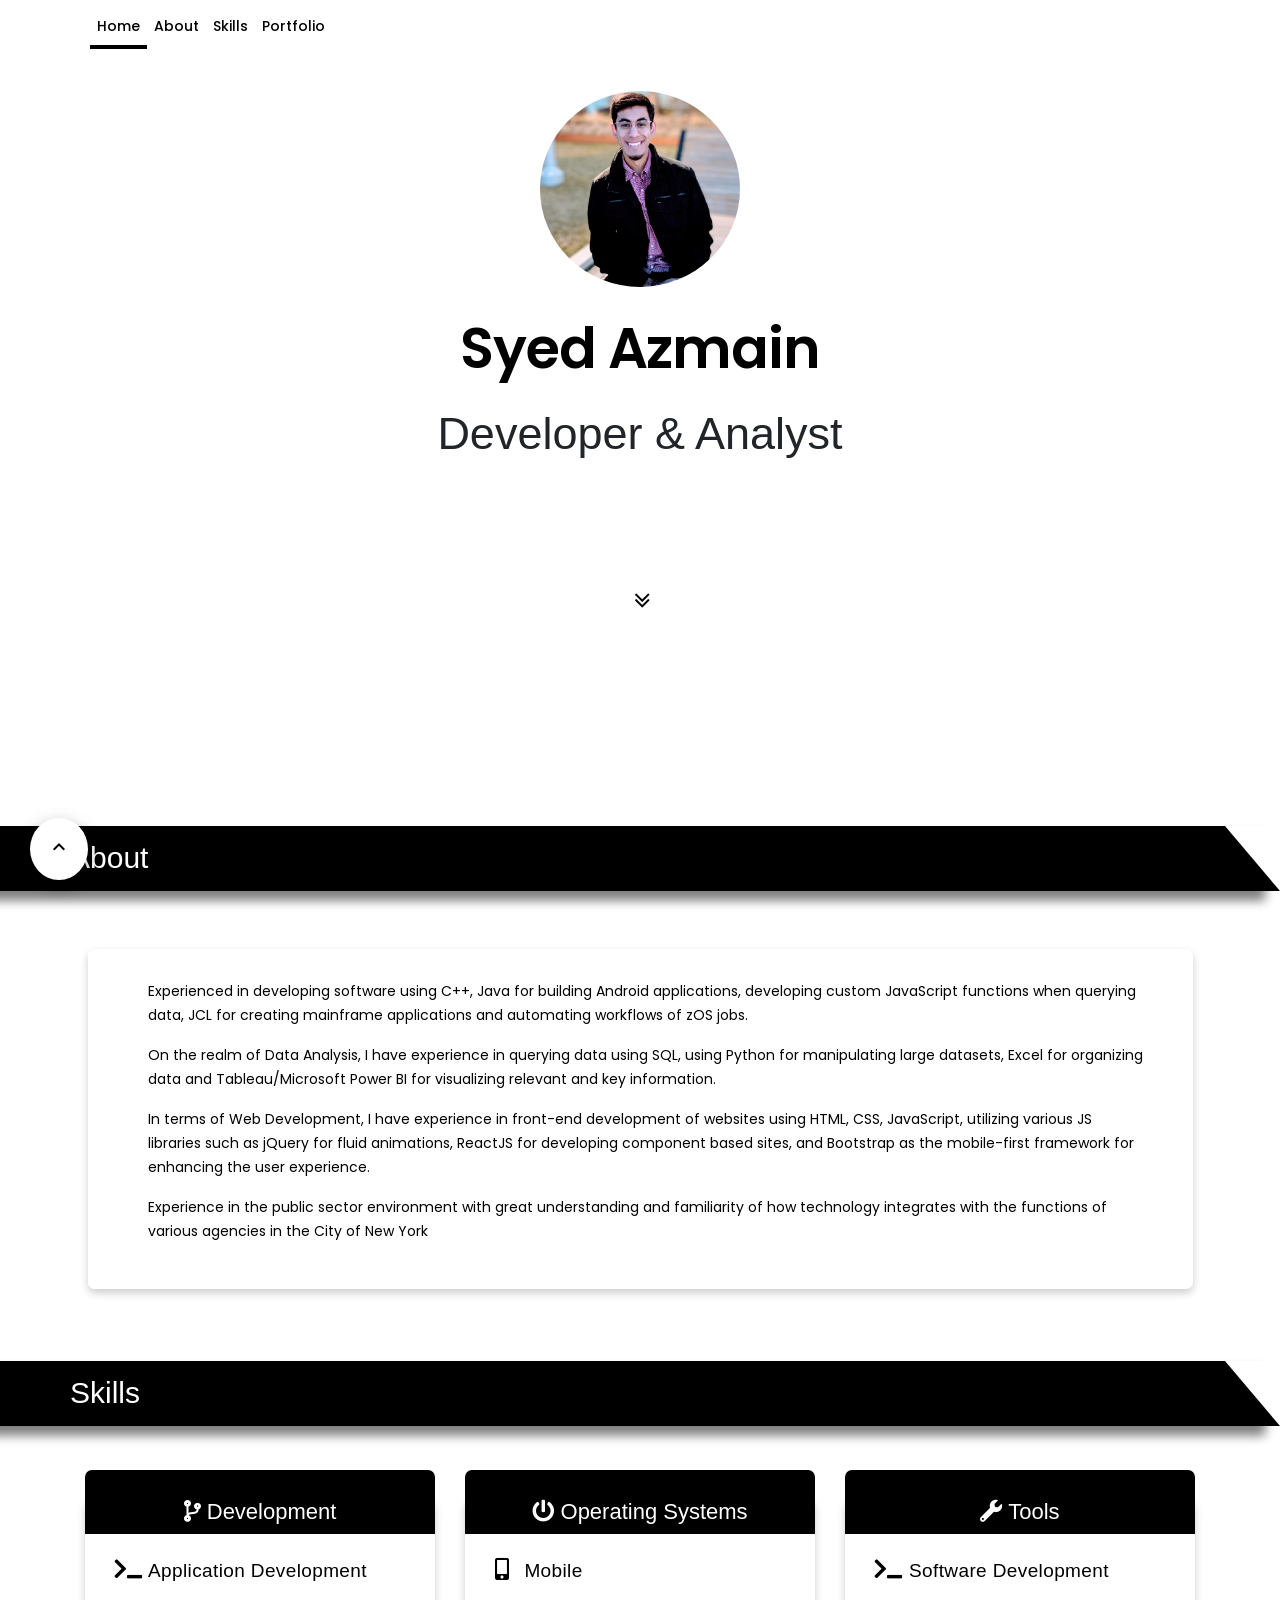
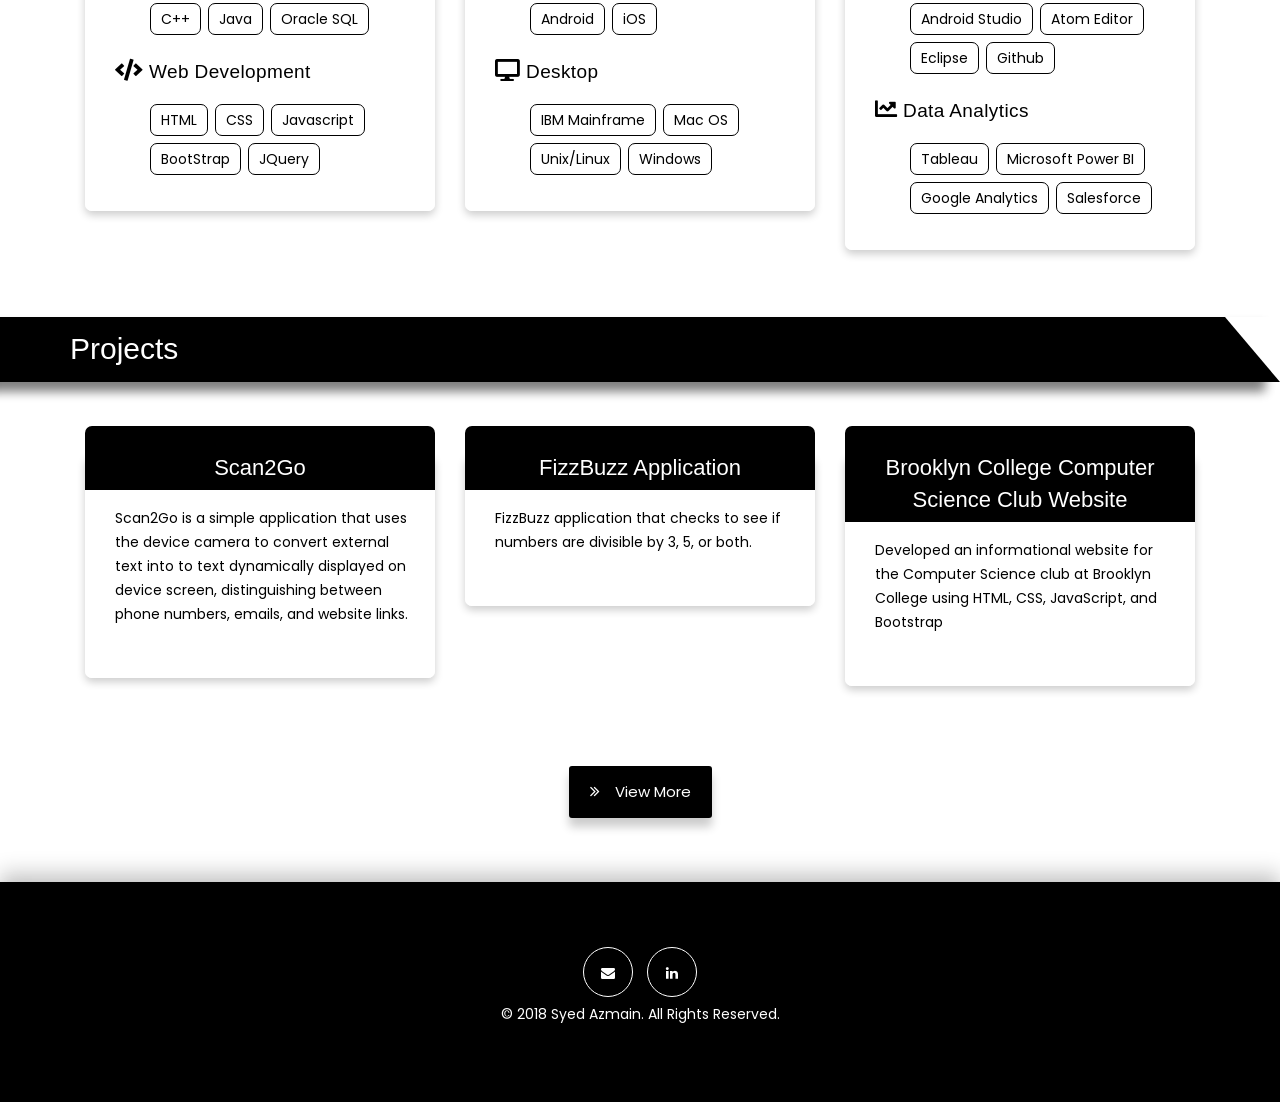
==== index.html @ 4a5b09a6 "Changed Title of Document" ====
<!DOCTYPE html>
<html lang="en">
  <head>
     <title> Syed Azmain</title>
<!-- Required meta tags -->
    <meta charset="utf-8">
    <meta name="viewport" content="width=device-width, initial-scale=1, shrink-to-fit=no">
    <meta name="theme-color" content="#000000" />
    <meta http-equiv="Cache-Control" content="no-cache, no-store, must-revalidate" />
    <meta http-equiv="Pragma" content="no-cache" />
    <meta http-equiv="Expires" content="0" />

    <!-- Bootstrap CSS -->
    <link rel="stylesheet" href="https://fonts.googleapis.com/css?family=Poppins">
    <link rel="stylesheet" href="https://maxcdn.bootstrapcdn.com/bootstrap/4.0.0-beta.3/css/bootstrap.min.css" integrity="sha384-Zug+QiDoJOrZ5t4lssLdxGhVrurbmBWopoEl+M6BdEfwnCJZtKxi1KgxUyJq13dy" crossorigin="anonymous">
    <link rel="stylesheet" href="styles/main.css">
    <link rel="stylesheet" href="styles/material.css">
     <link rel='stylesheet' href='https://use.fontawesome.com/releases/v5.5.0/css/all.css' integrity='sha384-B4dIYHKNBt8Bc12p+WXckhzcICo0wtJAoU8YZTY5qE0Id1GSseTk6S+L3BlXeVIU' crossorigin='anonymous'>
    <link rel="stylesheet" href="https://fonts.googleapis.com/icon?family=Material+Icons">
    <link rel="stylesheet" href="https://cdnjs.cloudflare.com/ajax/libs/font-awesome/4.7.0/css/font-awesome.min.css">
    <link rel="icon" href="images/command-line.png" type="image/png" sizes="16x16">

  </head>

  <body class="bod" id="caros" data-spy="scroll" data-target="#mainnav" data-offset="100">
<button onclick="topFunction()" id="myBtn" title="Go to top"><i class="material-icons">keyboard_arrow_up</i></button>
<nav id="mainnav" class="navbar sticky-top navbar-expand-lg navbar-dark bg-dark">
<div class="container">


<div class="navbar-toggler menubar" data-toggle="collapse" data-target="#myNav" aria-controls="navbarNav" aria-expanded="false" aria-label="Toggle navigation" onclick="myFunction(this)">
  <div class="bar1"></div>
  <div class="bar2"></div>
  <div class="bar3"></div>
</div>

  <div class="collapse navbar-collapse" id="myNav">
    <ul class="navbar-nav">
      <li class="nav-item">
        <a  class="nav-link" id="nav-home" href="#caros">Home <span class="sr-only">(current)</span></a>
      </li>
      <li class="nav-item">
        <a id="nav-about" class="nav-link" href="#aboutm">About</a>
      </li>
      <li class="nav-item">
        <a id="nav-work" class="nav-link" href="#skillsm">Skills</a>
      </li>
      <li class="nav-item">
        <a id="nav-contact" class="nav-link" href="#projectsm">Portfolio</a>
      </li>
    </ul>
  </div>
</div>
</nav>

	<div class="testimg">
    <div class="container">
      <div class="profi"><p><img id="profimg" src="images/me.png" alt="Picture of me" style="width:200px"></p></div>
  	<h1 class="motto" id="nametxt">Syed Azmain</h1>
	<h2>Developer & Analyst</h2>
  	<div id="myNav" class="learnbutton">
  	  <a href="#aboutm" id="abtref"class="btn btn-primary"><i id="downi" class="fa fa-angle-double-down"></i></a>
  	</div>
  </div>
	</div>

    <!-- Optional JavaScript -->
    <!-- jQuery first, then Popper.js, then Bootstrap JS -->
    <script src="scripts/material.js"></script>
    <script src="https://code.jquery.com/jquery-3.2.1.slim.min.js" integrity="sha384-KJ3o2DKtIkvYIK3UENzmM7KCkRr/rE9/Qpg6aAZGJwFDMVNA/GpGFF93hXpG5KkN" crossorigin="anonymous"></script>
    <script src="https://cdnjs.cloudflare.com/ajax/libs/popper.js/1.12.9/umd/popper.min.js" integrity="sha384-ApNbgh9B+Y1QKtv3Rn7W3mgPxhU9K/ScQsAP7hUibX39j7fakFPskvXusvfa0b4Q" crossorigin="anonymous"></script>
    <script src="https://ajax.googleapis.com/ajax/libs/jquery/3.2.1/jquery.min.js"></script>
    <script src="https://maxcdn.bootstrapcdn.com/bootstrap/4.0.0-beta.3/js/bootstrap.min.js" integrity="sha384-a5N7Y/aK3qNeh15eJKGWxsqtnX/wWdSZSKp+81YjTmS15nvnvxKHuzaWwXHDli+4" crossorigin="anonymous"></script>

<div class="trapshape">
       <div class="trapezoid">
             <p id="abthead">About</p>
       </div>
</div>

<div id="aboutm"> </div>
    <div class = "abtsection">
       <div class="container">
         <div id="abtcard" >
           <div class="card-body">
       <div class="abtcols">
           <div class="row">
                <div id="abtparas" class="col">
                     <p class="abttext">Experienced in developing software using C++, Java for building Android applications, developing custom JavaScript functions when querying data, JCL for creating mainframe applications and automating workflows of zOS jobs.</p>

<p class="abttext">On the realm of Data Analysis, I have experience in querying data using SQL, using Python for manipulating large datasets, Excel for organizing data and Tableau/Microsoft Power BI for visualizing relevant and key information.</p>

<p class="abttext">In terms of Web Development, I have experience in front-end development of websites using HTML, CSS, JavaScript, utilizing various JS libraries such as jQuery for fluid animations, ReactJS for developing component based sites, and Bootstrap as the mobile-first framework for enhancing the user experience.</p>

<p class="abttext">Experience in the public sector environment with great understanding and familiarity of how technology integrates with the functions of various agencies in the City of New York</p>
                </div>
           </div>
       </div>

   </div>
</div>
</div>
</div>

<div class="trapezoid">
<p id="skillshead">Skills</p>
</div>

<div id="skillsm"></div>
<div class = "skillssection">
<div class="card-body">
<div class="container">
<div class="row">
<div class="skills col" style="width: 25rem;">

   <div id="skills1" class="allcards">
      <div class="skillz"><h4 class="skillhead"><i  class='fas fa-code-branch' ></i> Development</h4></div>
	    <h5 class="subskills"><i class='fas fa-terminal' style='font-size:22px'></i> Application Development</h5>
      <div class="softskills">
	     <span class="chipp" >C++</span> <span class="chipp">Java</span> <span class="chipp">Oracle SQL</span>
      </div>
	    <h5 class="subskills"><i class='fas fa-code' style='font-size:22px'></i> Web Development </h5>
      <div class="softskills">
	     <span class="chipp">HTML</span> <span class="chipp">CSS</span> <span class="chipp">Javascript</span> <span class="chipp">BootStrap</span> <span class="chipp">JQuery</span>
      </div>
   </div>
</div>

<div class="skills col"style="width: 25rem;">

   <div id="skills2" class="allcards">
      <div class="skillz"><h4 class="skillhead card-title"><i class='fas fa-power-off' style='font-size:22px'></i> Operating Systems</h4></div>

        <h5 class="subskills" ><i id="mobileos" class='fas fa-mobile-alt' style='font-size:22px'></i>Mobile </h5>
        <div class="softskills">
           <span  class="chipp" >Android</span> <span class="chipp">iOS</span>
        </div>

        <h5 class="subskills"><i class='fas fa-desktop' style='font-size:22px'></i> Desktop </h5>
        <div class="softskills">
          <span class="chipp">IBM Mainframe</span> <span class="chipp">Mac OS</span> <span class="chipp">Unix/Linux</span> <span class="chipp">Windows</span>
        </div>

   </div>
</div>

<div class="skills col" style="width: 18rem;">

    <div id="skills3" class="allcards">
      <div class="skillz"><h4 class="skillhead card-title"><i class='fas fa-wrench' ></i> Tools</h4></div>

        <h5 class="subskills"><i class='fas fa-terminal' style='font-size:22px'></i> Software Development</h5>
        <div class="softskills">
          <span class="chipp" >Android Studio</span> <span class="chipp">Atom Editor</span> <span class="chipp">Eclipse</span> <span class=chipp>Github</span>
        </div>

        <h5 class="subskills"><i class='fas fa-chart-line' style='font-size:22px'></i> Data Analytics</h5>
        <div class="softskills chip-trans">
          <span class="chipp">Tableau</span> <span class="chipp">Microsoft Power BI</span> <span class="chipp">Google Analytics</span> <span class="chipp">Salesforce </span>
        </div>
    </div>
</div>
</div>
</div>
</div>
</div>

<div class="trapezoid">
<p id="projhead">Projects</p>
</div>

<div id="projectsm"></div>
<div class = "projectsection">
<div class="card-body">
<div class="container">
<div class="row">
<div class="proj col" style="width: 25rem;">

   <a href="https://github.com/azmain1217/Scan2Go" id="projlinks"><div id="proj1" class="allcards projcards">
      <div class="skillz"><h4 class="projhead">Scan2Go</h4></div>
      <p>Scan2Go is a simple application that uses the device camera to convert external text into to text dynamically displayed on device screen, distinguishing between phone numbers, emails, and website links.</p>
   </div></a>
</div>

<div class="proj col"style="width: 25rem;">

   <a href="https://github.com/azmain1217/FizzBuzz" id="projlinks"><div id="proj2" class="allcards projcards">
     <div class="skillz"><h4 class="projhead">FizzBuzz Application</h4></div>
     <p>FizzBuzz application that checks to see if numbers are divisible by 3, 5, or both.</p>
   </div></a>
</div>

<div class="proj col" style="width: 18rem;">

    <a href="https://bc-csclub.netlify.com/" id="projlinks"><div id="proj3" class="allcards projcards">
      <div class="skillz"><h4 id="bccs" class="projhead">Brooklyn College Computer Science Club Website</h4></div>
      <p>Developed an informational website for the Computer Science club at Brooklyn College using HTML, CSS, JavaScript, and Bootstrap </p>
    </div></a>
</div>
</div>
<div id="viewmore"><a href="https://github.com/azmain1217" id="viewhyper"><button id="viewbutton"><i style="font-size:17px; padding-right: 15px;" id="viewi" class="fa">&#xf101;</i>View More</button></a></div>
</div>
</div>
</div>

<div class="footersection">
  <footer>
    <div class="social container">
      <span class="socialcol" class="col">
	     <a href="mailto:12syed17@gmail.com" class"emails"><i class="fa fa-envelope"></i></a>
       <a href="http://www.linkedin.com/in/syedazmain" class="linkedin"><i class="fa fa-linkedin"></i></a>
     </span>
     <p id="copyright">&#169; 2018 Syed Azmain. All Rights Reserved.</p>
   </div>
 </footer>
</div>

</body>

<script>
function myFunction(x) {
    x.classList.toggle("change");
}

jQuery(document).ready(function($){
    $(window).scroll(function(){
        if ($(this).scrollTop() > 50) {
            $('#myBtn').fadeIn('slow');
        } else {
            $('#myBtn').fadeOut('slow');
        }
    });
    $('#myBtn').click(function(){
        $("html, body").animate({ scrollTop: 0 }, 500);
        return false;
    });
});

$(window).scroll(function(){
  if ($(window).scrollTop() >= 10) {
     $('.navbar').addClass('shadow-header');
  }
  else {
     $('.navbar').removeClass('shadow-header');
  }
});

$(document).ready(function(){
$('body').scrollspy({target: ".navbar", offset: 100});
  // Add smooth scrolling on all links inside the navbar
  $("#myNav a").on('click', function(event) {
    // Make sure this.hash has a value before overriding default behavior
    if (this.hash !== "") {
      // Prevent default anchor click behavior
      event.preventDefault();

      // Store hash
      var hash = this.hash;

      // Using jQuery's animate() method to add smooth page scroll
      // The optional number (800) specifies the number of milliseconds it takes to scroll to the specified area
      $('html, body').animate({
        scrollTop: $(hash).offset().top
      }, 600, function(){

        // Add hash (#) to URL when done scrolling (default click behavior)
        window.location.hash = hash;
      });
    }  // End if
  });
});
</script>
</html>
---- styles/main.css ----
html {
background-color: white;
color: black;
}
body {
font-family: 'Poppins', sans-serif;
}
.container {
  font-family: 'Poppins', sans-serif;
}
.trapezoid {
       border-bottom: 65px solid #000000;
       border-right: 55px solid transparent;
      height: 0;
      width: 100%;
    box-shadow: -15px 10px 10px 0 rgba(0, 0, 0, 0.3), -15px 8px 10px 0 rgba(0, 0, 0, 0.3);
}
#abthead, #skillshead, #projhead {
padding: 20px;
padding-bottom: 16px;
margin-top: -30px;
padding-left: 70px;
font-size: 30px;
color: white;
}

#myBtn {
  display: none;
  position: fixed;
  bottom: 20px;
  left: 30px;
  z-index: 99;
  font-size: 18px;
  border: none;
  outline: none;
  background-color: white;
  color: black;
  cursor: pointer;
  padding: 17px;
  border-radius: 50%;
  box-shadow: 0 7px 15px 0 rgba(0, 0, 0, 0.2), 0 6px 20px 0 rgba(0, 0, 0, 0.19);
transition: 0.2s;
  transition-timing-function: ease;

}
.skills, .proj {
padding-top: 15px;
}
#myBtn:hover {
  background-color: black;
  color: white;
  box-shadow: 0 7px 15px 0 rgba(0, 0, 0, 0.2), 0 6px 20px 0 rgba(0, 0, 0, 0.19);
  transition: 0.2s;
  transition-timing-function: ease;
}
a {
color: black !important;
}
.navbar {
min-height: 42px !important;
background-color: white !important;
}
#myNav {
  margin-left: 5px;
}
.nav-link {
  transition: 0.3s;
  transition-timing-function: ease;
  border-bottom:4px solid white;
}
.nav-link:hover {
  transition: 0.3s;
  transition-timing-function: ease;
  border-bottom: 4px solid black;
}
.active.nav-link {
border-bottom: 4px solid black;
}
.testimg {
  background-color: white;
  min-height: 800px;
  text-align: center;
}
.shadow-header {
 transition: all 0.3s cubic-bezier(.25,.8,.25,1);
box-shadow: 0 4px 8px 0 rgba(0,0,0,0.3);

}
.testimg h1 {
  color: black;
/*  margin-left: 20px;
  margin-right: 20px; */
}
#headtxt {
  color: black;
}
#abtref {
margin-top: 100px;
background-color: white;
border-color: white;
}
#downi {
font-size:26px; background-color: white; color:black;border-bottom: white;box-shadow: none;
transition: 0.2s;
transition-timing-function: ease-in-out;
}
#downi:hover {
font-size: 35px;
t
}
.abtsection {
  min-height: 500px;
  padding-top: 40px;
  padding-bottom: 20px;
  color: black;
}
#abtparas {
   padding: 30px;
border-radius: 7px;
border-left: 10px solid white;
box-shadow: 0 4px 8px 0 rgba(0,0,0,0.2);
margin-bottom: 50px;
transition: all 0.3s cubic-bezier(0.5, 0.7, 0.7, 0.5);
}
#abtparas:hover {
   background-color: white;
   cursor: pointer;
   border-radius: 7px;
border-left: 10px solid black;
  color: black;
box-shadow: 10px 20px 35px rgba(0,0,0,0.25), 10px 20px 20px rgba(0,0,0,0.22);
}
.skillssection, .projectsection {
  padding: 40px;
  min-height: 500px;
  color: black;
  position: relative;
}
.allcards {
padding: 20px;
border: 1px solid white;
padding-bottom: 35px;
padding-top: 10px;
border-radius: 7px;
border-left: 10px solid white;
margin-bottom: 40px;
box-shadow: 0 4px 8px 0 rgba(0,0,0,0.2);
transition: all 0.3s cubic-bezier(0.5, 0.7, 0.7, 0.5);
}
.allcards:hover {
 background-color: white;
  cursor: pointer;
border-left: 10px solid black;
  color: black;
box-shadow: 10px 30px 35px rgba(0,0,0,0.25), 10px 20px 20px rgba(0,0,0,0.22);
}
.skillz {
  background-color: black;
  color: white;
  margin-top: -40px;
  padding-top: 2px;
  margin-left: -30px;
  margin-right: -21px;
  border-radius: 7px 7px 0 0;
}
#bccs {
  padding-left: 5px;
  padding-right: 5px;
}
#projlinks {
  text-decoration: none;
}
#viewmore {
  text-align: center;
}
#viewhyper {
 text-decoration: none;
}
#viewbutton {
  color: white;
  font-size: 15px;
  background-color: black;
  margin-top: 40px;
  padding: 15px;
  padding-top: 10px;
  padding-bottom: 10px;
  border: 6px solid black;
  box-shadow: 0 9px 10px 0 rgba(0,0,0,0.2);
  border-radius: 3px;
  transition: all 0.2s cubic-bezier(0.5, 0.7, 0.7, 0.5);
}
#viewbutton:hover {
 background-color: white;
 border-left: 6px solid black;
 border-bottom: 6px solid white;
 border-top: 6px solid white;
 border-right: 6px solid white;
 cursor: pointer;
 color: black;
 box-shadow: 0px 8px 20px rgba(0,0,0,0.25), 0px 10px 30px rgba(0,0,0,0.22);
}
#viewi {
  border: none;
}
#viewi:hover {
  color: black;
  box-shadow: none;
}
img {
 margin-top: 35px;
 border-radius: 50%;
}
.abttext {
  float: inherit;
  padding-left: 20px;
  padding-right: 20px;
}
#abtemail {
text-decoration: none;
  transition: 0.1s;
  transition-timing-function: ease-in-out;
}
#abtemail:hover{
color: black;
  border-bottom: 2px solid #aa3939;
  transition: 0.1s;
  transition-timing-function: ease-in-out;

}
#abtlink {
  text-decoration: none;
  transition: 0.1s;
  transition-timing-function: ease-in-out;

}
#abtlink:hover {
  color: black;
  border-bottom: 2px solid #aa3939;
  transition: 0.1s;
  transition-timing-function: ease-in-out;
}
.softskills {
  margin-left: 35px;
}
.chipp {
  display: inline-block;
  border: 1px solid black;
  border-radius: 7px;
  padding-left: 10px;
  padding-right: 10px;
  padding-top: 5px;
  padding-bottom: 5px;
  margin-right: 3px;
  margin-top: 7px;
}
.chipp:hover {
  cursor: pointer;
  background-color: black;
  color: white;
transition: 0.1s;
  transition-timing-function: ease-in-out;
}
#webskills {
  padding-left: 33px;
}
#mobileos {
  margin-right: 15px;
}
h3 {
  text-align: center;
}
#aboutm {
  color: #707070;
  font-size: 40px;
  font-weight: 700;
}
.social {
  text-align: center;
}
#copyright {
  text-align: center;
}
.menubar {
    display: inline-block;
    cursor: pointer;
}
.bar1, .bar2, .bar3 {
    width: 25px;
    height: 3px;
    background-color: black;
    margin: 4px 0;
    transition: 0.4s;
}
.change .bar1 {
    -webkit-transform: rotate(-45deg) translate(-5px, 5px);
    transform: rotate(-45deg) translate(-5px, 5px);
}

.change .bar2 {opacity: 0;}

.change .bar3 {
    -webkit-transform: rotate(45deg) translate(-6px, -6px);
    transform: rotate(45deg) translate(-6px, -6px);
}
.navbar-toggler {
  padding: 0px !important;
  transition: 0.2s;
  transition-timing-function: ease;
  border: 0px solid white;
  margin-left: 5px;
  margin-top: 5px;
}
.fa-linkedin, .fa-envelope {
  font-size: 40px;
  padding-top: 18px;
  width: 50px;
  height: 50px;
  text-align: center;
  text-decoration: none;
  border: 1px solid white;
  border-radius: 50%;
  margin: 5px 5px;
  color: white;
}
.fa-linkedin:hover, .fa-envelope:hover {
  text-decoration: none;
  transition: 0.2s;
  transition-timing-function: ease;
  box-shadow: 0 8px 13px 0 rgba(0, 0, 0, 0.2), 0 10px 30px 0 rgba(0, 0, 0, 0.19);
  border-bottom: 3px solid white;
  color: black;
  background-color: white;
}
.fa-address-card {
  margin-right: 4px;
  font-size: 17px;
}
.motto {
  font-family: 'Poppins', sans-serif;
}
.skillhead, .projhead {
 font-size: 22px;
 text-align: center;
 padding-bottom: 6px;
 text-decoration: none;
}
.subskills {
font-size: 19px;
}
#scanapp {
  Text-decoration: none;
color: #aa3939;

}
#scanapp:hover {
Color:white;
}
#statsapp {
  Text-decoration: none;
  color: #aa3939;
}
#statsapp:hover {
 Color:white;
}
.footersection {
box-shadow: 0 -10px 20px 0 rgba(0, 0, 0, 0.2), 0 10px 20px 0 rgba(0, 0, 0, 0.19);
padding-bottom: 60px;
  padding-top: 60px;
  width: 100%;
  color: white;
  background-color:black;
}
---- styles/material.css ----
/**
 * material-design-lite - Material Design Components in CSS, JS and HTML
 * @version v1.3.0
 * @license Apache-2.0
 * @copyright 2015 Google, Inc.
 * @link https://github.com/google/material-design-lite
 */
@charset "UTF-8";
/**
 * Copyright 2015 Google Inc. All Rights Reserved.
 *
 * Licensed under the Apache License, Version 2.0 (the "License");
 * you may not use this file except in compliance with the License.
 * You may obtain a copy of the License at
 *
 *      http://www.apache.org/licenses/LICENSE-2.0
 *
 * Unless required by applicable law or agreed to in writing, software
 * distributed under the License is distributed on an "AS IS" BASIS,
 * WITHOUT WARRANTIES OR CONDITIONS OF ANY KIND, either express or implied.
 * See the License for the specific language governing permissions and
 * limitations under the License.
 */
/* Material Design Lite */
/**
 * Copyright 2015 Google Inc. All Rights Reserved.
 *
 * Licensed under the Apache License, Version 2.0 (the "License");
 * you may not use this file except in compliance with the License.
 * You may obtain a copy of the License at
 *
 *      http://www.apache.org/licenses/LICENSE-2.0
 *
 * Unless required by applicable law or agreed to in writing, software
 * distributed under the License is distributed on an "AS IS" BASIS,
 * WITHOUT WARRANTIES OR CONDITIONS OF ANY KIND, either express or implied.
 * See the License for the specific language governing permissions and
 * limitations under the License.
 */
/*------------------------------------*    $CONTENTS
\*------------------------------------*/
/**
 * STYLE GUIDE VARIABLES------------------Declarations of Sass variables
 * -----Typography
 * -----Colors
 * -----Textfield
 * -----Switch
 * -----Spinner
 * -----Radio
 * -----Menu
 * -----List
 * -----Layout
 * -----Icon toggles
 * -----Footer
 * -----Column
 * -----Checkbox
 * -----Card
 * -----Button
 * -----Animation
 * -----Progress
 * -----Badge
 * -----Shadows
 * -----Grid
 * -----Data table
 * -----Dialog
 * -----Snackbar
 * -----Tooltip
 * -----Chip
 *
 * Even though all variables have the `!default` directive, most of them
 * should not be changed as they are dependent one another. This can cause
 * visual distortions (like alignment issues) that are hard to track down
 * and fix.
 */
/* ==========  TYPOGRAPHY  ========== */
/* We're splitting fonts into "preferred" and "performance" in order to optimize
   page loading. For important text, such as the body, we want it to load
   immediately and not wait for the web font load, whereas for other sections,
   such as headers and titles, we're OK with things taking a bit longer to load.
   We do have some optional classes and parameters in the mixins, in case you
   definitely want to make sure you're using the preferred font and don't mind
   the performance hit.
   We should be able to improve on this once CSS Font Loading L3 becomes more
   widely available.
*/
/* ==========  COLORS  ========== */
/**
*
* Material design color palettes.
* @see http://www.google.com/design/spec/style/color.html
*
**/
/**
 * Copyright 2015 Google Inc. All Rights Reserved.
 *
 * Licensed under the Apache License, Version 2.0 (the "License");
 * you may not use this file except in compliance with the License.
 * You may obtain a copy of the License at
 *
 *      http://www.apache.org/licenses/LICENSE-2.0
 *
 * Unless required by applicable law or agreed to in writing, software
 * distributed under the License is distributed on an "AS IS" BASIS,
 * WITHOUT WARRANTIES OR CONDITIONS OF ANY KIND, either express or implied.
 * See the License for the specific language governing permissions and
 * limitations under the License.
 */
/* ==========  Color Palettes  ========== */
/* colors.scss */
/**
 * Copyright 2015 Google Inc. All Rights Reserved.
 *
 * Licensed under the Apache License, Version 2.0 (the "License");
 * you may not use this file except in compliance with the License.
 * You may obtain a copy of the License at
 *
 *      http://www.apache.org/licenses/LICENSE-2.0
 *
 * Unless required by applicable law or agreed to in writing, software
 * distributed under the License is distributed on an "AS IS" BASIS,
 * WITHOUT WARRANTIES OR CONDITIONS OF ANY KIND, either express or implied.
 * See the License for the specific language governing permissions and
 * limitations under the License.
 */
/* ==========  IMAGES  ========== */
/* ==========  Color & Themes  ========== */
/* ==========  Typography  ========== */
/* ==========  Components  ========== */
/* ==========  Standard Buttons  ========== */
/* ==========  Icon Toggles  ========== */
/* ==========  Radio Buttons  ========== */
/* ==========  Ripple effect  ========== */
/* ==========  Layout  ========== */
/* ==========  Content Tabs  ========== */
/* ==========  Checkboxes  ========== */
/* ==========  Switches  ========== */
/* ==========  Spinner  ========== */
/* ==========  Text fields  ========== */
/* ==========  Card  ========== */
/* ==========  Sliders ========== */
/* ========== Progress ========== */
/* ==========  List ========== */
/* ==========  Item ========== */
/* ==========  Dropdown menu ========== */
/* ==========  Tooltips  ========== */
/* ==========  Footer  ========== */
/* TEXTFIELD */
/* SWITCH */
/* SPINNER */
/* RADIO */
/* MENU */
/* LIST */
/* LAYOUT */
/* ICON TOGGLE */
/* FOOTER */
/*mega-footer*/
/*mini-footer*/
/* CHECKBOX */
/* CARD */
/* Card dimensions */
/* Cover image */
/* BUTTON */
/**
 *
 * Dimensions
 *
 */
/* ANIMATION */
/* PROGRESS */
/* BADGE */
/* SHADOWS */
/* GRID */
/* DATA TABLE */
/* DIALOG */
/* SNACKBAR */
/* TOOLTIP */
/* CHIP */
/**
 * Copyright 2015 Google Inc. All Rights Reserved.
 *
 * Licensed under the Apache License, Version 2.0 (the "License");
 * you may not use this file except in compliance with the License.
 * You may obtain a copy of the License at
 *
 *      http://www.apache.org/licenses/LICENSE-2.0
 *
 * Unless required by applicable law or agreed to in writing, software
 * distributed under the License is distributed on an "AS IS" BASIS,
 * WITHOUT WARRANTIES OR CONDITIONS OF ANY KIND, either express or implied.
 * See the License for the specific language governing permissions and
 * limitations under the License.
 */
/* Typography */
/* Shadows */
/* Animations */
/* Dialog */
/**
 * Copyright 2015 Google Inc. All Rights Reserved.
 *
 * Licensed under the Apache License, Version 2.0 (the "License");
 * you may not use this file except in compliance with the License.
 * You may obtain a copy of the License at
 *
 *      http://www.apache.org/licenses/LICENSE-2.0
 *
 * Unless required by applicable law or agreed to in writing, software
 * distributed under the License is distributed on an "AS IS" BASIS,
 * WITHOUT WARRANTIES OR CONDITIONS OF ANY KIND, either express or implied.
 * See the License for the specific language governing permissions and
 * limitations under the License.
 */
/**
 * Copyright 2015 Google Inc. All Rights Reserved.
 *
 * Licensed under the Apache License, Version 2.0 (the "License");
 * you may not use this file except in compliance with the License.
 * You may obtain a copy of the License at
 *
 *      http://www.apache.org/licenses/LICENSE-2.0
 *
 * Unless required by applicable law or agreed to in writing, software
 * distributed under the License is distributed on an "AS IS" BASIS,
 * WITHOUT WARRANTIES OR CONDITIONS OF ANY KIND, either express or implied.
 * See the License for the specific language governing permissions and
 * limitations under the License.
 */
/**
 * Copyright 2015 Google Inc. All Rights Reserved.
 *
 * Licensed under the Apache License, Version 2.0 (the "License");
 * you may not use this file except in compliance with the License.
 * You may obtain a copy of the License at
 *
 *      http://www.apache.org/licenses/LICENSE-2.0
 *
 * Unless required by applicable law or agreed to in writing, software
 * distributed under the License is distributed on an "AS IS" BASIS,
 * WITHOUT WARRANTIES OR CONDITIONS OF ANY KIND, either express or implied.
 * See the License for the specific language governing permissions and
 * limitations under the License.
 */
/*------------------------------------*    $CONTENTS
\*------------------------------------*/
/**
 * STYLE GUIDE VARIABLES------------------Declarations of Sass variables
 * -----Typography
 * -----Colors
 * -----Textfield
 * -----Switch
 * -----Spinner
 * -----Radio
 * -----Menu
 * -----List
 * -----Layout
 * -----Icon toggles
 * -----Footer
 * -----Column
 * -----Checkbox
 * -----Card
 * -----Button
 * -----Animation
 * -----Progress
 * -----Badge
 * -----Shadows
 * -----Grid
 * -----Data table
 * -----Dialog
 * -----Snackbar
 * -----Tooltip
 * -----Chip
 *
 * Even though all variables have the `!default` directive, most of them
 * should not be changed as they are dependent one another. This can cause
 * visual distortions (like alignment issues) that are hard to track down
 * and fix.
 */
/* ==========  TYPOGRAPHY  ========== */
/* We're splitting fonts into "preferred" and "performance" in order to optimize
   page loading. For important text, such as the body, we want it to load
   immediately and not wait for the web font load, whereas for other sections,
   such as headers and titles, we're OK with things taking a bit longer to load.
   We do have some optional classes and parameters in the mixins, in case you
   definitely want to make sure you're using the preferred font and don't mind
   the performance hit.
   We should be able to improve on this once CSS Font Loading L3 becomes more
   widely available.
*/
/* ==========  COLORS  ========== */
/**
*
* Material design color palettes.
* @see http://www.google.com/design/spec/style/color.html
*
**/
/**
 * Copyright 2015 Google Inc. All Rights Reserved.
 *
 * Licensed under the Apache License, Version 2.0 (the "License");
 * you may not use this file except in compliance with the License.
 * You may obtain a copy of the License at
 *
 *      http://www.apache.org/licenses/LICENSE-2.0
 *
 * Unless required by applicable law or agreed to in writing, software
 * distributed under the License is distributed on an "AS IS" BASIS,
 * WITHOUT WARRANTIES OR CONDITIONS OF ANY KIND, either express or implied.
 * See the License for the specific language governing permissions and
 * limitations under the License.
 */
/* ==========  Color Palettes  ========== */
/* colors.scss */
/**
 * Copyright 2015 Google Inc. All Rights Reserved.
 *
 * Licensed under the Apache License, Version 2.0 (the "License");
 * you may not use this file except in compliance with the License.
 * You may obtain a copy of the License at
 *
 *      http://www.apache.org/licenses/LICENSE-2.0
 *
 * Unless required by applicable law or agreed to in writing, software
 * distributed under the License is distributed on an "AS IS" BASIS,
 * WITHOUT WARRANTIES OR CONDITIONS OF ANY KIND, either express or implied.
 * See the License for the specific language governing permissions and
 * limitations under the License.
 */
/* ==========  IMAGES  ========== */
/* ==========  Color & Themes  ========== */
/* ==========  Typography  ========== */
/* ==========  Components  ========== */
/* ==========  Standard Buttons  ========== */
/* ==========  Icon Toggles  ========== */
/* ==========  Radio Buttons  ========== */
/* ==========  Ripple effect  ========== */
/* ==========  Layout  ========== */
/* ==========  Content Tabs  ========== */
/* ==========  Checkboxes  ========== */
/* ==========  Switches  ========== */
/* ==========  Spinner  ========== */
/* ==========  Text fields  ========== */
/* ==========  Card  ========== */
/* ==========  Sliders ========== */
/* ========== Progress ========== */
/* ==========  List ========== */
/* ==========  Item ========== */
/* ==========  Dropdown menu ========== */
/* ==========  Tooltips  ========== */
/* ==========  Footer  ========== */
/* TEXTFIELD */
/* SWITCH */
/* SPINNER */
/* RADIO */
/* MENU */
/* LIST */
/* LAYOUT */
/* ICON TOGGLE */
/* FOOTER */
/*mega-footer*/
/*mini-footer*/
/* CHECKBOX */
/* CARD */
/* Card dimensions */
/* Cover image */
/* BUTTON */
/**
 *
 * Dimensions
 *
 */
/* ANIMATION */
/* PROGRESS */
/* BADGE */
/* SHADOWS */
/* GRID */
/* DATA TABLE */
/* DIALOG */
/* SNACKBAR */
/* TOOLTIP */
/* CHIP */
/*
 * What follows is the result of much research on cross-browser styling.
 * Credit left inline and big thanks to Nicolas Gallagher, Jonathan Neal,
 * Kroc Camen, and the H5BP dev community and team.
 */
/* ==========================================================================
   Base styles: opinionated defaults
   ========================================================================== */
html {
  color: rgba(0,0,0, 0.87);
  font-size: 1em;
  line-height: 1.4; }

/*
 * Remove text-shadow in selection highlight:
 * https://twitter.com/miketaylr/status/12228805301
 *
 * These selection rule sets have to be separate.
 * Customize the background color to match your design.
 */
::-moz-selection {
  background: #b3d4fc;
  text-shadow: none; }
::selection {
  background: #b3d4fc;
  text-shadow: none; }

/*
 * A better looking default horizontal rule
 */
hr {
  display: block;
  height: 1px;
  border: 0;
  border-top: 1px solid #ccc;
  margin: 1em 0;
  padding: 0; }

/*
 * Remove the gap between audio, canvas, iframes,
 * images, videos and the bottom of their containers:
 * https://github.com/h5bp/html5-boilerplate/issues/440
 */
audio,
canvas,
iframe,
img,
svg,
video {
  vertical-align: middle; }

/*
 * Remove default fieldset styles.
 */
fieldset {
  border: 0;
  margin: 0;
  padding: 0; }

/*
 * Allow only vertical resizing of textareas.
 */
textarea {
  resize: vertical; }

/* ==========================================================================
   Browser Upgrade Prompt
   ========================================================================== */
.browserupgrade {
  margin: 0.2em 0;
  background: #ccc;
  color: #000;
  padding: 0.2em 0; }

/* ==========================================================================
   Author's custom styles
   ========================================================================== */
/* ==========================================================================
   Helper classes
   ========================================================================== */
/*
 * Hide visually and from screen readers:
 */
.hidden {
  display: none !important; }

/*
 * Hide only visually, but have it available for screen readers:
 * http://snook.ca/archives/html_and_css/hiding-content-for-accessibility
 */
.visuallyhidden {
  border: 0;
  clip: rect(0 0 0 0);
  height: 1px;
  margin: -1px;
  overflow: hidden;
  padding: 0;
  position: absolute;
  width: 1px; }

/*
 * Extends the .visuallyhidden class to allow the element
 * to be focusable when navigated to via the keyboard:
 * https://www.drupal.org/node/897638
 */
.visuallyhidden.focusable:active,
.visuallyhidden.focusable:focus {
  clip: auto;
  height: auto;
  margin: 0;
  overflow: visible;
  position: static;
  width: auto; }

/*
 * Hide visually and from screen readers, but maintain layout
 */
.invisible {
  visibility: hidden; }

/*
 * Clearfix: contain floats
 *
 * For modern browsers
 * 1. The space content is one way to avoid an Opera bug when the
 *    `contenteditable` attribute is included anywhere else in the document.
 *    Otherwise it causes space to appear at the top and bottom of elements
 *    that receive the `clearfix` class.
 * 2. The use of `table` rather than `block` is only necessary if using
 *    `:before` to contain the top-margins of child elements.
 */
.clearfix:before,
.clearfix:after {
  content: " ";
  /* 1 */
  display: table;
  /* 2 */ }

.clearfix:after {
  clear: both; }

/* ==========================================================================
   EXAMPLE Media Queries for Responsive Design.
   These examples override the primary ('mobile first') styles.
   Modify as content requires.
   ========================================================================== */
@media only screen and (min-width: 35em) {
  /* Style adjustments for viewports that meet the condition */ }

@media print, (-webkit-min-device-pixel-ratio: 1.25), (min-resolution: 1.25dppx), (min-resolution: 120dpi) {
  /* Style adjustments for high resolution devices */ }

/* ==========================================================================
   Print styles.
   Inlined to avoid the additional HTTP request:
   http://www.phpied.com/delay-loading-your-print-css/
   ========================================================================== */
@media print {
  *,
  *:before,
  *:after,
  *:first-letter {
    background: transparent !important;
    color: #000 !important;
    /* Black prints faster: http://www.sanbeiji.com/archives/953 */
    box-shadow: none !important; }
  a,
  a:visited {
    text-decoration: underline; }
  a[href]:after {
    content: " (" attr(href) ")"; }
  abbr[title]:after {
    content: " (" attr(title) ")"; }
  /*
     * Don't show links that are fragment identifiers,
     * or use the `javascript:` pseudo protocol
     */
  a[href^="#"]:after,
  a[href^="javascript:"]:after {
    content: ""; }
  pre,
  blockquote {
    border: 1px solid #999;
    page-break-inside: avoid; }
  /*
     * Printing Tables:
     * http://css-discuss.incutio.com/wiki/Printing_Tables
     */
  thead {
    display: table-header-group; }
  tr,
  img {
    page-break-inside: avoid; }
  img {
    max-width: 100% !important; }
  p,
  h2,
  h3 {
    orphans: 3;
    widows: 3; }
  h2,
  h3 {
    page-break-after: avoid; } }

/**
 * Copyright 2015 Google Inc. All Rights Reserved.
 *
 * Licensed under the Apache License, Version 2.0 (the "License");
 * you may not use this file except in compliance with the License.
 * You may obtain a copy of the License at
 *
 *      http://www.apache.org/licenses/LICENSE-2.0
 *
 * Unless required by applicable law or agreed to in writing, software
 * distributed under the License is distributed on an "AS IS" BASIS,
 * WITHOUT WARRANTIES OR CONDITIONS OF ANY KIND, either express or implied.
 * See the License for the specific language governing permissions and
 * limitations under the License.
 */
/* Remove the unwanted box around FAB buttons */
/* More info: http://goo.gl/IPwKi */
a, .mdl-accordion, .mdl-button, .mdl-card, .mdl-checkbox, .mdl-dropdown-menu,
.mdl-icon-toggle, .mdl-item, .mdl-radio, .mdl-slider, .mdl-switch, .mdl-tabs__tab {
  -webkit-tap-highlight-color: transparent;
  -webkit-tap-highlight-color: rgba(255, 255, 255, 0); }

/*
 * Make html take up the entire screen
 * Then set touch-action to avoid touch delay on mobile IE
 */
html {
  width: 100%;
  height: 100%;
  -ms-touch-action: manipulation;
  touch-action: manipulation; }

/*
* Make body take up the entire screen
* Remove body margin so layout containers don't cause extra overflow.
*/
body {
  width: 100%;
  min-height: 100%;
  margin: 0; }

/*
 * Main display reset for IE support.
 * Source: http://weblog.west-wind.com/posts/2015/Jan/12/main-HTML5-Tag-not-working-in-Internet-Explorer-91011
 */
main {
  display: block; }

/*
* Apply no display to elements with the hidden attribute.
* IE 9 and 10 support.
*/
*[hidden] {
  display: none !important; }

/**
 * Copyright 2015 Google Inc. All Rights Reserved.
 *
 * Licensed under the Apache License, Version 2.0 (the "License");
 * you may not use this file except in compliance with the License.
 * You may obtain a copy of the License at
 *
 *      http://www.apache.org/licenses/LICENSE-2.0
 *
 * Unless required by applicable law or agreed to in writing, software
 * distributed under the License is distributed on an "AS IS" BASIS,
 * WITHOUT WARRANTIES OR CONDITIONS OF ANY KIND, either express or implied.
 * See the License for the specific language governing permissions and
 * limitations under the License.
 */
/**
 * Copyright 2015 Google Inc. All Rights Reserved.
 *
 * Licensed under the Apache License, Version 2.0 (the "License");
 * you may not use this file except in compliance with the License.
 * You may obtain a copy of the License at
 *
 *      http://www.apache.org/licenses/LICENSE-2.0
 *
 * Unless required by applicable law or agreed to in writing, software
 * distributed under the License is distributed on an "AS IS" BASIS,
 * WITHOUT WARRANTIES OR CONDITIONS OF ANY KIND, either express or implied.
 * See the License for the specific language governing permissions and
 * limitations under the License.
 */
/*------------------------------------*    $CONTENTS
\*------------------------------------*/
/**
 * STYLE GUIDE VARIABLES------------------Declarations of Sass variables
 * -----Typography
 * -----Colors
 * -----Textfield
 * -----Switch
 * -----Spinner
 * -----Radio
 * -----Menu
 * -----List
 * -----Layout
 * -----Icon toggles
 * -----Footer
 * -----Column
 * -----Checkbox
 * -----Card
 * -----Button
 * -----Animation
 * -----Progress
 * -----Badge
 * -----Shadows
 * -----Grid
 * -----Data table
 * -----Dialog
 * -----Snackbar
 * -----Tooltip
 * -----Chip
 *
 * Even though all variables have the `!default` directive, most of them
 * should not be changed as they are dependent one another. This can cause
 * visual distortions (like alignment issues) that are hard to track down
 * and fix.
 */
/* ==========  TYPOGRAPHY  ========== */
/* We're splitting fonts into "preferred" and "performance" in order to optimize
   page loading. For important text, such as the body, we want it to load
   immediately and not wait for the web font load, whereas for other sections,
   such as headers and titles, we're OK with things taking a bit longer to load.
   We do have some optional classes and parameters in the mixins, in case you
   definitely want to make sure you're using the preferred font and don't mind
   the performance hit.
   We should be able to improve on this once CSS Font Loading L3 becomes more
   widely available.
*/
/* ==========  COLORS  ========== */
/**
*
* Material design color palettes.
* @see http://www.google.com/design/spec/style/color.html
*
**/
/**
 * Copyright 2015 Google Inc. All Rights Reserved.
 *
 * Licensed under the Apache License, Version 2.0 (the "License");
 * you may not use this file except in compliance with the License.
 * You may obtain a copy of the License at
 *
 *      http://www.apache.org/licenses/LICENSE-2.0
 *
 * Unless required by applicable law or agreed to in writing, software
 * distributed under the License is distributed on an "AS IS" BASIS,
 * WITHOUT WARRANTIES OR CONDITIONS OF ANY KIND, either express or implied.
 * See the License for the specific language governing permissions and
 * limitations under the License.
 */
/* ==========  Color Palettes  ========== */
/* colors.scss */
/**
 * Copyright 2015 Google Inc. All Rights Reserved.
 *
 * Licensed under the Apache License, Version 2.0 (the "License");
 * you may not use this file except in compliance with the License.
 * You may obtain a copy of the License at
 *
 *      http://www.apache.org/licenses/LICENSE-2.0
 *
 * Unless required by applicable law or agreed to in writing, software
 * distributed under the License is distributed on an "AS IS" BASIS,
 * WITHOUT WARRANTIES OR CONDITIONS OF ANY KIND, either express or implied.
 * See the License for the specific language governing permissions and
 * limitations under the License.
 */
/* ==========  IMAGES  ========== */
/* ==========  Color & Themes  ========== */
/* ==========  Typography  ========== */
/* ==========  Components  ========== */
/* ==========  Standard Buttons  ========== */
/* ==========  Icon Toggles  ========== */
/* ==========  Radio Buttons  ========== */
/* ==========  Ripple effect  ========== */
/* ==========  Layout  ========== */
/* ==========  Content Tabs  ========== */
/* ==========  Checkboxes  ========== */
/* ==========  Switches  ========== */
/* ==========  Spinner  ========== */
/* ==========  Text fields  ========== */
/* ==========  Card  ========== */
/* ==========  Sliders ========== */
/* ========== Progress ========== */
/* ==========  List ========== */
/* ==========  Item ========== */
/* ==========  Dropdown menu ========== */
/* ==========  Tooltips  ========== */
/* ==========  Footer  ========== */
/* TEXTFIELD */
/* SWITCH */
/* SPINNER */
/* RADIO */
/* MENU */
/* LIST */
/* LAYOUT */
/* ICON TOGGLE */
/* FOOTER */
/*mega-footer*/
/*mini-footer*/
/* CHECKBOX */
/* CARD */
/* Card dimensions */
/* Cover image */
/* BUTTON */
/**
 *
 * Dimensions
 *
 */
/* ANIMATION */
/* PROGRESS */
/* BADGE */
/* SHADOWS */
/* GRID */
/* DATA TABLE */
/* DIALOG */
/* SNACKBAR */
/* TOOLTIP */
/* CHIP */
/**
 * Copyright 2015 Google Inc. All Rights Reserved.
 *
 * Licensed under the Apache License, Version 2.0 (the "License");
 * you may not use this file except in compliance with the License.
 * You may obtain a copy of the License at
 *
 *      http://www.apache.org/licenses/LICENSE-2.0
 *
 * Unless required by applicable law or agreed to in writing, software
 * distributed under the License is distributed on an "AS IS" BASIS,
 * WITHOUT WARRANTIES OR CONDITIONS OF ANY KIND, either express or implied.
 * See the License for the specific language governing permissions and
 * limitations under the License.
 */
/* Typography */
/* Shadows */
/* Animations */
/* Dialog */
html, body {
  font-family: "Helvetica", "Arial", sans-serif;
  font-size: 14px;
  font-weight: 400;
  line-height: 20px; }

h1, h2, h3, h4, h5, h6, p {
  margin: 0;
  padding: 0; }

/**
  * Styles for HTML elements
  */
h1 small, h2 small, h3 small, h4 small, h5 small, h6 small {
  font-family: "Roboto", "Helvetica", "Arial", sans-serif;
  font-size: 56px;
  font-weight: 400;
  line-height: 1.35;
  letter-spacing: -0.02em;
  opacity: 0.54;
  font-size: 0.6em; }

h1 {
  font-family: "Roboto", "Helvetica", "Arial", sans-serif;
  font-size: 56px;
  font-weight: 600;
  line-height: 1.35;
  letter-spacing: -0.02em;
  margin-top: 24px;
  margin-bottom: 24px; }

h2 {
  font-family: "Roboto", "Helvetica", "Arial", sans-serif;
  font-size: 45px;
  font-weight: 400;
  line-height: 48px;
  margin-top: 24px;
  margin-bottom: 24px; }

h3 {
  font-family: "Roboto", "Helvetica", "Arial", sans-serif;
  font-size: 34px;
  font-weight: 400;
  line-height: 40px;
  margin-top: 24px;
  margin-bottom: 24px; }

h4 {
  font-family: "Roboto", "Helvetica", "Arial", sans-serif;
  font-size: 24px;
  font-weight: 400;
  line-height: 32px;
  -moz-osx-font-smoothing: grayscale;
  margin-top: 24px;
  margin-bottom: 16px; }

h5 {
  font-family: "Roboto", "Helvetica", "Arial", sans-serif;
  font-size: 20px;
  font-weight: 500;
  line-height: 1;
  letter-spacing: 0.02em;
  margin-top: 24px;
  margin-bottom: 16px; }

h6 {
  font-family: "Roboto", "Helvetica", "Arial", sans-serif;
  font-size: 16px;
  font-weight: 400;
  line-height: 24px;
  letter-spacing: 0.04em;
  margin-top: 24px;
  margin-bottom: 16px; }

p {
  font-size: 14px;
  font-weight: 400;
  line-height: 24px;
  letter-spacing: 0;
  margin-bottom: 16px; }

a {
  color: rgb(255,64,129);
  font-weight: 500; }

blockquote {
  font-family: "Roboto", "Helvetica", "Arial", sans-serif;
  position: relative;
  font-size: 24px;
  font-weight: 300;
  font-style: italic;
  line-height: 1.35;
  letter-spacing: 0.08em; }
  blockquote:before {
    position: absolute;
    left: -0.5em;
    content: '“'; }
  blockquote:after {
    content: '”';
    margin-left: -0.05em; }

mark {
  background-color: #f4ff81; }

dt {
  font-weight: 700; }

address {
  font-size: 12px;
  font-weight: 400;
  line-height: 1;
  letter-spacing: 0;
  font-style: normal; }

ul, ol {
  font-size: 14px;
  font-weight: 400;
  line-height: 24px;
  letter-spacing: 0; }

/**
 * Class Name Styles
 */
.mdl-typography--display-4 {
  font-family: "Roboto", "Helvetica", "Arial", sans-serif;
  font-size: 112px;
  font-weight: 300;
  line-height: 1;
  letter-spacing: -0.04em; }

.mdl-typography--display-4-color-contrast {
  font-family: "Roboto", "Helvetica", "Arial", sans-serif;
  font-size: 112px;
  font-weight: 300;
  line-height: 1;
  letter-spacing: -0.04em;
  opacity: 0.54; }

.mdl-typography--display-3 {
  font-family: "Roboto", "Helvetica", "Arial", sans-serif;
  font-size: 56px;
  font-weight: 400;
  line-height: 1.35;
  letter-spacing: -0.02em; }

.mdl-typography--display-3-color-contrast {
  font-family: "Roboto", "Helvetica", "Arial", sans-serif;
  font-size: 56px;
  font-weight: 400;
  line-height: 1.35;
  letter-spacing: -0.02em;
  opacity: 0.54; }

.mdl-typography--display-2 {
  font-family: "Roboto", "Helvetica", "Arial", sans-serif;
  font-size: 45px;
  font-weight: 400;
  line-height: 48px; }

.mdl-typography--display-2-color-contrast {
  font-family: "Roboto", "Helvetica", "Arial", sans-serif;
  font-size: 45px;
  font-weight: 400;
  line-height: 48px;
  opacity: 0.54; }

.mdl-typography--display-1 {
  font-family: "Roboto", "Helvetica", "Arial", sans-serif;
  font-size: 34px;
  font-weight: 400;
  line-height: 40px; }

.mdl-typography--display-1-color-contrast {
  font-family: "Roboto", "Helvetica", "Arial", sans-serif;
  font-size: 34px;
  font-weight: 400;
  line-height: 40px;
  opacity: 0.54; }

.mdl-typography--headline {
  font-family: "Roboto", "Helvetica", "Arial", sans-serif;
  font-size: 24px;
  font-weight: 400;
  line-height: 32px;
  -moz-osx-font-smoothing: grayscale; }

.mdl-typography--headline-color-contrast {
  font-family: "Roboto", "Helvetica", "Arial", sans-serif;
  font-size: 24px;
  font-weight: 400;
  line-height: 32px;
  -moz-osx-font-smoothing: grayscale;
  opacity: 0.87; }

.mdl-typography--title {
  font-family: "Roboto", "Helvetica", "Arial", sans-serif;
  font-size: 20px;
  font-weight: 500;
  line-height: 1;
  letter-spacing: 0.02em; }

.mdl-typography--title-color-contrast {
  font-family: "Roboto", "Helvetica", "Arial", sans-serif;
  font-size: 20px;
  font-weight: 500;
  line-height: 1;
  letter-spacing: 0.02em;
  opacity: 0.87; }

.mdl-typography--subhead {
  font-family: "Roboto", "Helvetica", "Arial", sans-serif;
  font-size: 16px;
  font-weight: 400;
  line-height: 24px;
  letter-spacing: 0.04em; }

.mdl-typography--subhead-color-contrast {
  font-family: "Roboto", "Helvetica", "Arial", sans-serif;
  font-size: 16px;
  font-weight: 400;
  line-height: 24px;
  letter-spacing: 0.04em;
  opacity: 0.87; }

.mdl-typography--body-2 {
  font-size: 14px;
  font-weight: bold;
  line-height: 24px;
  letter-spacing: 0; }

.mdl-typography--body-2-color-contrast {
  font-size: 14px;
  font-weight: bold;
  line-height: 24px;
  letter-spacing: 0;
  opacity: 0.87; }

.mdl-typography--body-1 {
  font-size: 14px;
  font-weight: 400;
  line-height: 24px;
  letter-spacing: 0; }

.mdl-typography--body-1-color-contrast {
  font-size: 14px;
  font-weight: 400;
  line-height: 24px;
  letter-spacing: 0;
  opacity: 0.87; }

.mdl-typography--body-2-force-preferred-font {
  font-family: "Roboto", "Helvetica", "Arial", sans-serif;
  font-size: 14px;
  font-weight: 500;
  line-height: 24px;
  letter-spacing: 0; }

.mdl-typography--body-2-force-preferred-font-color-contrast {
  font-family: "Roboto", "Helvetica", "Arial", sans-serif;
  font-size: 14px;
  font-weight: 500;
  line-height: 24px;
  letter-spacing: 0;
  opacity: 0.87; }

.mdl-typography--body-1-force-preferred-font {
  font-family: "Roboto", "Helvetica", "Arial", sans-serif;
  font-size: 14px;
  font-weight: 400;
  line-height: 24px;
  letter-spacing: 0; }

.mdl-typography--body-1-force-preferred-font-color-contrast {
  font-family: "Roboto", "Helvetica", "Arial", sans-serif;
  font-size: 14px;
  font-weight: 400;
  line-height: 24px;
  letter-spacing: 0;
  opacity: 0.87; }

.mdl-typography--caption {
  font-size: 12px;
  font-weight: 400;
  line-height: 1;
  letter-spacing: 0; }

.mdl-typography--caption-force-preferred-font {
  font-family: "Roboto", "Helvetica", "Arial", sans-serif;
  font-size: 12px;
  font-weight: 400;
  line-height: 1;
  letter-spacing: 0; }

.mdl-typography--caption-color-contrast {
  font-size: 12px;
  font-weight: 400;
  line-height: 1;
  letter-spacing: 0;
  opacity: 0.54; }

.mdl-typography--caption-force-preferred-font-color-contrast {
  font-family: "Roboto", "Helvetica", "Arial", sans-serif;
  font-size: 12px;
  font-weight: 400;
  line-height: 1;
  letter-spacing: 0;
  opacity: 0.54; }

.mdl-typography--menu {
  font-family: "Roboto", "Helvetica", "Arial", sans-serif;
  font-size: 14px;
  font-weight: 500;
  line-height: 1;
  letter-spacing: 0; }

.mdl-typography--menu-color-contrast {
  font-family: "Roboto", "Helvetica", "Arial", sans-serif;
  font-size: 14px;
  font-weight: 500;
  line-height: 1;
  letter-spacing: 0;
  opacity: 0.87; }

.mdl-typography--button {
  font-family: "Roboto", "Helvetica", "Arial", sans-serif;
  font-size: 14px;
  font-weight: 500;
  text-transform: uppercase;
  line-height: 1;
  letter-spacing: 0; }

.mdl-typography--button-color-contrast {
  font-family: "Roboto", "Helvetica", "Arial", sans-serif;
  font-size: 14px;
  font-weight: 500;
  text-transform: uppercase;
  line-height: 1;
  letter-spacing: 0;
  opacity: 0.87; }

.mdl-typography--text-left {
  text-align: left; }

.mdl-typography--text-right {
  text-align: right; }

.mdl-typography--text-center {
  text-align: center; }

.mdl-typography--text-justify {
  text-align: justify; }

.mdl-typography--text-nowrap {
  white-space: nowrap; }

.mdl-typography--text-lowercase {
  text-transform: lowercase; }

.mdl-typography--text-uppercase {
  text-transform: uppercase; }

.mdl-typography--text-capitalize {
  text-transform: capitalize; }

.mdl-typography--font-thin {
  font-weight: 200 !important; }

.mdl-typography--font-light {
  font-weight: 300 !important; }

.mdl-typography--font-regular {
  font-weight: 400 !important; }

.mdl-typography--font-medium {
  font-weight: 500 !important; }

.mdl-typography--font-bold {
  font-weight: 700 !important; }

.mdl-typography--font-black {
  font-weight: 900 !important; }

.material-icons {
  font-family: 'Material Icons';
  font-weight: normal;
  font-style: normal;
  font-size: 24px;
  line-height: 1;
  letter-spacing: normal;
  text-transform: none;
  display: inline-block;
  word-wrap: normal;
  -moz-font-feature-settings: 'liga';
       font-feature-settings: 'liga';
  -webkit-font-feature-settings: 'liga';
  -webkit-font-smoothing: antialiased; }

/**
 * Copyright 2015 Google Inc. All Rights Reserved.
 *
 * Licensed under the Apache License, Version 2.0 (the "License");
 * you may not use this file except in compliance with the License.
 * You may obtain a copy of the License at
 *
 *      http://www.apache.org/licenses/LICENSE-2.0
 *
 * Unless required by applicable law or agreed to in writing, software
 * distributed under the License is distributed on an "AS IS" BASIS,
 * WITHOUT WARRANTIES OR CONDITIONS OF ANY KIND, either express or implied.
 * See the License for the specific language governing permissions and
 * limitations under the License.
 */
/**
 * Copyright 2015 Google Inc. All Rights Reserved.
 *
 * Licensed under the Apache License, Version 2.0 (the "License");
 * you may not use this file except in compliance with the License.
 * You may obtain a copy of the License at
 *
 *      http://www.apache.org/licenses/LICENSE-2.0
 *
 * Unless required by applicable law or agreed to in writing, software
 * distributed under the License is distributed on an "AS IS" BASIS,
 * WITHOUT WARRANTIES OR CONDITIONS OF ANY KIND, either express or implied.
 * See the License for the specific language governing permissions and
 * limitations under the License.
 */
/*------------------------------------*    $CONTENTS
\*------------------------------------*/
/**
 * STYLE GUIDE VARIABLES------------------Declarations of Sass variables
 * -----Typography
 * -----Colors
 * -----Textfield
 * -----Switch
 * -----Spinner
 * -----Radio
 * -----Menu
 * -----List
 * -----Layout
 * -----Icon toggles
 * -----Footer
 * -----Column
 * -----Checkbox
 * -----Card
 * -----Button
 * -----Animation
 * -----Progress
 * -----Badge
 * -----Shadows
 * -----Grid
 * -----Data table
 * -----Dialog
 * -----Snackbar
 * -----Tooltip
 * -----Chip
 *
 * Even though all variables have the `!default` directive, most of them
 * should not be changed as they are dependent one another. This can cause
 * visual distortions (like alignment issues) that are hard to track down
 * and fix.
 */
/* ==========  TYPOGRAPHY  ========== */
/* We're splitting fonts into "preferred" and "performance" in order to optimize
   page loading. For important text, such as the body, we want it to load
   immediately and not wait for the web font load, whereas for other sections,
   such as headers and titles, we're OK with things taking a bit longer to load.
   We do have some optional classes and parameters in the mixins, in case you
   definitely want to make sure you're using the preferred font and don't mind
   the performance hit.
   We should be able to improve on this once CSS Font Loading L3 becomes more
   widely available.
*/
/* ==========  COLORS  ========== */
/**
*
* Material design color palettes.
* @see http://www.google.com/design/spec/style/color.html
*
**/
/**
 * Copyright 2015 Google Inc. All Rights Reserved.
 *
 * Licensed under the Apache License, Version 2.0 (the "License");
 * you may not use this file except in compliance with the License.
 * You may obtain a copy of the License at
 *
 *      http://www.apache.org/licenses/LICENSE-2.0
 *
 * Unless required by applicable law or agreed to in writing, software
 * distributed under the License is distributed on an "AS IS" BASIS,
 * WITHOUT WARRANTIES OR CONDITIONS OF ANY KIND, either express or implied.
 * See the License for the specific language governing permissions and
 * limitations under the License.
 */
/* ==========  Color Palettes  ========== */
/* colors.scss */
/**
 * Copyright 2015 Google Inc. All Rights Reserved.
 *
 * Licensed under the Apache License, Version 2.0 (the "License");
 * you may not use this file except in compliance with the License.
 * You may obtain a copy of the License at
 *
 *      http://www.apache.org/licenses/LICENSE-2.0
 *
 * Unless required by applicable law or agreed to in writing, software
 * distributed under the License is distributed on an "AS IS" BASIS,
 * WITHOUT WARRANTIES OR CONDITIONS OF ANY KIND, either express or implied.
 * See the License for the specific language governing permissions and
 * limitations under the License.
 */
/* ==========  IMAGES  ========== */
/* ==========  Color & Themes  ========== */
/* ==========  Typography  ========== */
/* ==========  Components  ========== */
/* ==========  Standard Buttons  ========== */
/* ==========  Icon Toggles  ========== */
/* ==========  Radio Buttons  ========== */
/* ==========  Ripple effect  ========== */
/* ==========  Layout  ========== */
/* ==========  Content Tabs  ========== */
/* ==========  Checkboxes  ========== */
/* ==========  Switches  ========== */
/* ==========  Spinner  ========== */
/* ==========  Text fields  ========== */
/* ==========  Card  ========== */
/* ==========  Sliders ========== */
/* ========== Progress ========== */
/* ==========  List ========== */
/* ==========  Item ========== */
/* ==========  Dropdown menu ========== */
/* ==========  Tooltips  ========== */
/* ==========  Footer  ========== */
/* TEXTFIELD */
/* SWITCH */
/* SPINNER */
/* RADIO */
/* MENU */
/* LIST */
/* LAYOUT */
/* ICON TOGGLE */
/* FOOTER */
/*mega-footer*/
/*mini-footer*/
/* CHECKBOX */
/* CARD */
/* Card dimensions */
/* Cover image */
/* BUTTON */
/**
 *
 * Dimensions
 *
 */
/* ANIMATION */
/* PROGRESS */
/* BADGE */
/* SHADOWS */
/* GRID */
/* DATA TABLE */
/* DIALOG */
/* SNACKBAR */
/* TOOLTIP */
/* CHIP */
.mdl-color-text--red {
  color: rgb(244,67,54) !important; }

.mdl-color--red {
  background-color: rgb(244,67,54) !important; }

.mdl-color-text--red-50 {
  color: rgb(255,235,238) !important; }

.mdl-color--red-50 {
  background-color: rgb(255,235,238) !important; }

.mdl-color-text--red-100 {
  color: rgb(255,205,210) !important; }

.mdl-color--red-100 {
  background-color: rgb(255,205,210) !important; }

.mdl-color-text--red-200 {
  color: rgb(239,154,154) !important; }

.mdl-color--red-200 {
  background-color: rgb(239,154,154) !important; }

.mdl-color-text--red-300 {
  color: rgb(229,115,115) !important; }

.mdl-color--red-300 {
  background-color: rgb(229,115,115) !important; }

.mdl-color-text--red-400 {
  color: rgb(239,83,80) !important; }

.mdl-color--red-400 {
  background-color: rgb(239,83,80) !important; }

.mdl-color-text--red-500 {
  color: rgb(244,67,54) !important; }

.mdl-color--red-500 {
  background-color: rgb(244,67,54) !important; }

.mdl-color-text--red-600 {
  color: rgb(229,57,53) !important; }

.mdl-color--red-600 {
  background-color: rgb(229,57,53) !important; }

.mdl-color-text--red-700 {
  color: rgb(211,47,47) !important; }

.mdl-color--red-700 {
  background-color: rgb(211,47,47) !important; }

.mdl-color-text--red-800 {
  color: rgb(198,40,40) !important; }

.mdl-color--red-800 {
  background-color: rgb(198,40,40) !important; }

.mdl-color-text--red-900 {
  color: rgb(183,28,28) !important; }

.mdl-color--red-900 {
  background-color: rgb(183,28,28) !important; }

.mdl-color-text--red-A100 {
  color: rgb(255,138,128) !important; }

.mdl-color--red-A100 {
  background-color: rgb(255,138,128) !important; }

.mdl-color-text--red-A200 {
  color: rgb(255,82,82) !important; }

.mdl-color--red-A200 {
  background-color: rgb(255,82,82) !important; }

.mdl-color-text--red-A400 {
  color: rgb(255,23,68) !important; }

.mdl-color--red-A400 {
  background-color: rgb(255,23,68) !important; }

.mdl-color-text--red-A700 {
  color: rgb(213,0,0) !important; }

.mdl-color--red-A700 {
  background-color: rgb(213,0,0) !important; }

.mdl-color-text--pink {
  color: rgb(233,30,99) !important; }

.mdl-color--pink {
  background-color: rgb(233,30,99) !important; }

.mdl-color-text--pink-50 {
  color: rgb(252,228,236) !important; }

.mdl-color--pink-50 {
  background-color: rgb(252,228,236) !important; }

.mdl-color-text--pink-100 {
  color: rgb(248,187,208) !important; }

.mdl-color--pink-100 {
  background-color: rgb(248,187,208) !important; }

.mdl-color-text--pink-200 {
  color: rgb(244,143,177) !important; }

.mdl-color--pink-200 {
  background-color: rgb(244,143,177) !important; }

.mdl-color-text--pink-300 {
  color: rgb(240,98,146) !important; }

.mdl-color--pink-300 {
  background-color: rgb(240,98,146) !important; }

.mdl-color-text--pink-400 {
  color: rgb(236,64,122) !important; }

.mdl-color--pink-400 {
  background-color: rgb(236,64,122) !important; }

.mdl-color-text--pink-500 {
  color: rgb(233,30,99) !important; }

.mdl-color--pink-500 {
  background-color: rgb(233,30,99) !important; }

.mdl-color-text--pink-600 {
  color: rgb(216,27,96) !important; }

.mdl-color--pink-600 {
  background-color: rgb(216,27,96) !important; }

.mdl-color-text--pink-700 {
  color: rgb(194,24,91) !important; }

.mdl-color--pink-700 {
  background-color: rgb(194,24,91) !important; }

.mdl-color-text--pink-800 {
  color: rgb(173,20,87) !important; }

.mdl-color--pink-800 {
  background-color: rgb(173,20,87) !important; }

.mdl-color-text--pink-900 {
  color: rgb(136,14,79) !important; }

.mdl-color--pink-900 {
  background-color: rgb(136,14,79) !important; }

.mdl-color-text--pink-A100 {
  color: rgb(255,128,171) !important; }

.mdl-color--pink-A100 {
  background-color: rgb(255,128,171) !important; }

.mdl-color-text--pink-A200 {
  color: rgb(255,64,129) !important; }

.mdl-color--pink-A200 {
  background-color: rgb(255,64,129) !important; }

.mdl-color-text--pink-A400 {
  color: rgb(245,0,87) !important; }

.mdl-color--pink-A400 {
  background-color: rgb(245,0,87) !important; }

.mdl-color-text--pink-A700 {
  color: rgb(197,17,98) !important; }

.mdl-color--pink-A700 {
  background-color: rgb(197,17,98) !important; }

.mdl-color-text--purple {
  color: rgb(156,39,176) !important; }

.mdl-color--purple {
  background-color: rgb(156,39,176) !important; }

.mdl-color-text--purple-50 {
  color: rgb(243,229,245) !important; }

.mdl-color--purple-50 {
  background-color: rgb(243,229,245) !important; }

.mdl-color-text--purple-100 {
  color: rgb(225,190,231) !important; }

.mdl-color--purple-100 {
  background-color: rgb(225,190,231) !important; }

.mdl-color-text--purple-200 {
  color: rgb(206,147,216) !important; }

.mdl-color--purple-200 {
  background-color: rgb(206,147,216) !important; }

.mdl-color-text--purple-300 {
  color: rgb(186,104,200) !important; }

.mdl-color--purple-300 {
  background-color: rgb(186,104,200) !important; }

.mdl-color-text--purple-400 {
  color: rgb(171,71,188) !important; }

.mdl-color--purple-400 {
  background-color: rgb(171,71,188) !important; }

.mdl-color-text--purple-500 {
  color: rgb(156,39,176) !important; }

.mdl-color--purple-500 {
  background-color: rgb(156,39,176) !important; }

.mdl-color-text--purple-600 {
  color: rgb(142,36,170) !important; }

.mdl-color--purple-600 {
  background-color: rgb(142,36,170) !important; }

.mdl-color-text--purple-700 {
  color: rgb(123,31,162) !important; }

.mdl-color--purple-700 {
  background-color: rgb(123,31,162) !important; }

.mdl-color-text--purple-800 {
  color: rgb(106,27,154) !important; }

.mdl-color--purple-800 {
  background-color: rgb(106,27,154) !important; }

.mdl-color-text--purple-900 {
  color: rgb(74,20,140) !important; }

.mdl-color--purple-900 {
  background-color: rgb(74,20,140) !important; }

.mdl-color-text--purple-A100 {
  color: rgb(234,128,252) !important; }

.mdl-color--purple-A100 {
  background-color: rgb(234,128,252) !important; }

.mdl-color-text--purple-A200 {
  color: rgb(224,64,251) !important; }

.mdl-color--purple-A200 {
  background-color: rgb(224,64,251) !important; }

.mdl-color-text--purple-A400 {
  color: rgb(213,0,249) !important; }

.mdl-color--purple-A400 {
  background-color: rgb(213,0,249) !important; }

.mdl-color-text--purple-A700 {
  color: rgb(170,0,255) !important; }

.mdl-color--purple-A700 {
  background-color: rgb(170,0,255) !important; }

.mdl-color-text--deep-purple {
  color: rgb(103,58,183) !important; }

.mdl-color--deep-purple {
  background-color: rgb(103,58,183) !important; }

.mdl-color-text--deep-purple-50 {
  color: rgb(237,231,246) !important; }

.mdl-color--deep-purple-50 {
  background-color: rgb(237,231,246) !important; }

.mdl-color-text--deep-purple-100 {
  color: rgb(209,196,233) !important; }

.mdl-color--deep-purple-100 {
  background-color: rgb(209,196,233) !important; }

.mdl-color-text--deep-purple-200 {
  color: rgb(179,157,219) !important; }

.mdl-color--deep-purple-200 {
  background-color: rgb(179,157,219) !important; }

.mdl-color-text--deep-purple-300 {
  color: rgb(149,117,205) !important; }

.mdl-color--deep-purple-300 {
  background-color: rgb(149,117,205) !important; }

.mdl-color-text--deep-purple-400 {
  color: rgb(126,87,194) !important; }

.mdl-color--deep-purple-400 {
  background-color: rgb(126,87,194) !important; }

.mdl-color-text--deep-purple-500 {
  color: rgb(103,58,183) !important; }

.mdl-color--deep-purple-500 {
  background-color: rgb(103,58,183) !important; }

.mdl-color-text--deep-purple-600 {
  color: rgb(94,53,177) !important; }

.mdl-color--deep-purple-600 {
  background-color: rgb(94,53,177) !important; }

.mdl-color-text--deep-purple-700 {
  color: rgb(81,45,168) !important; }

.mdl-color--deep-purple-700 {
  background-color: rgb(81,45,168) !important; }

.mdl-color-text--deep-purple-800 {
  color: rgb(69,39,160) !important; }

.mdl-color--deep-purple-800 {
  background-color: rgb(69,39,160) !important; }

.mdl-color-text--deep-purple-900 {
  color: rgb(49,27,146) !important; }

.mdl-color--deep-purple-900 {
  background-color: rgb(49,27,146) !important; }

.mdl-color-text--deep-purple-A100 {
  color: rgb(179,136,255) !important; }

.mdl-color--deep-purple-A100 {
  background-color: rgb(179,136,255) !important; }

.mdl-color-text--deep-purple-A200 {
  color: rgb(124,77,255) !important; }

.mdl-color--deep-purple-A200 {
  background-color: rgb(124,77,255) !important; }

.mdl-color-text--deep-purple-A400 {
  color: rgb(101,31,255) !important; }

.mdl-color--deep-purple-A400 {
  background-color: rgb(101,31,255) !important; }

.mdl-color-text--deep-purple-A700 {
  color: rgb(98,0,234) !important; }

.mdl-color--deep-purple-A700 {
  background-color: rgb(98,0,234) !important; }

.mdl-color-text--indigo {
  color: rgb(63,81,181) !important; }

.mdl-color--indigo {
  background-color: rgb(63,81,181) !important; }

.mdl-color-text--indigo-50 {
  color: rgb(232,234,246) !important; }

.mdl-color--indigo-50 {
  background-color: rgb(232,234,246) !important; }

.mdl-color-text--indigo-100 {
  color: rgb(197,202,233) !important; }

.mdl-color--indigo-100 {
  background-color: rgb(197,202,233) !important; }

.mdl-color-text--indigo-200 {
  color: rgb(159,168,218) !important; }

.mdl-color--indigo-200 {
  background-color: rgb(159,168,218) !important; }

.mdl-color-text--indigo-300 {
  color: rgb(121,134,203) !important; }

.mdl-color--indigo-300 {
  background-color: rgb(121,134,203) !important; }

.mdl-color-text--indigo-400 {
  color: rgb(92,107,192) !important; }

.mdl-color--indigo-400 {
  background-color: rgb(92,107,192) !important; }

.mdl-color-text--indigo-500 {
  color: rgb(63,81,181) !important; }

.mdl-color--indigo-500 {
  background-color: rgb(63,81,181) !important; }

.mdl-color-text--indigo-600 {
  color: rgb(57,73,171) !important; }

.mdl-color--indigo-600 {
  background-color: rgb(57,73,171) !important; }

.mdl-color-text--indigo-700 {
  color: rgb(48,63,159) !important; }

.mdl-color--indigo-700 {
  background-color: rgb(48,63,159) !important; }

.mdl-color-text--indigo-800 {
  color: rgb(40,53,147) !important; }

.mdl-color--indigo-800 {
  background-color: rgb(40,53,147) !important; }

.mdl-color-text--indigo-900 {
  color: rgb(26,35,126) !important; }

.mdl-color--indigo-900 {
  background-color: rgb(26,35,126) !important; }

.mdl-color-text--indigo-A100 {
  color: rgb(140,158,255) !important; }

.mdl-color--indigo-A100 {
  background-color: rgb(140,158,255) !important; }

.mdl-color-text--indigo-A200 {
  color: rgb(83,109,254) !important; }

.mdl-color--indigo-A200 {
  background-color: rgb(83,109,254) !important; }

.mdl-color-text--indigo-A400 {
  color: rgb(61,90,254) !important; }

.mdl-color--indigo-A400 {
  background-color: rgb(61,90,254) !important; }

.mdl-color-text--indigo-A700 {
  color: rgb(48,79,254) !important; }

.mdl-color--indigo-A700 {
  background-color: rgb(48,79,254) !important; }

.mdl-color-text--blue {
  color: rgb(33,150,243) !important; }

.mdl-color--blue {
  background-color: rgb(33,150,243) !important; }

.mdl-color-text--blue-50 {
  color: rgb(227,242,253) !important; }

.mdl-color--blue-50 {
  background-color: rgb(227,242,253) !important; }

.mdl-color-text--blue-100 {
  color: rgb(187,222,251) !important; }

.mdl-color--blue-100 {
  background-color: rgb(187,222,251) !important; }

.mdl-color-text--blue-200 {
  color: rgb(144,202,249) !important; }

.mdl-color--blue-200 {
  background-color: rgb(144,202,249) !important; }

.mdl-color-text--blue-300 {
  color: rgb(100,181,246) !important; }

.mdl-color--blue-300 {
  background-color: rgb(100,181,246) !important; }

.mdl-color-text--blue-400 {
  color: rgb(66,165,245) !important; }

.mdl-color--blue-400 {
  background-color: rgb(66,165,245) !important; }

.mdl-color-text--blue-500 {
  color: rgb(33,150,243) !important; }

.mdl-color--blue-500 {
  background-color: rgb(33,150,243) !important; }

.mdl-color-text--blue-600 {
  color: rgb(30,136,229) !important; }

.mdl-color--blue-600 {
  background-color: rgb(30,136,229) !important; }

.mdl-color-text--blue-700 {
  color: rgb(25,118,210) !important; }

.mdl-color--blue-700 {
  background-color: rgb(25,118,210) !important; }

.mdl-color-text--blue-800 {
  color: rgb(21,101,192) !important; }

.mdl-color--blue-800 {
  background-color: rgb(21,101,192) !important; }

.mdl-color-text--blue-900 {
  color: rgb(13,71,161) !important; }

.mdl-color--blue-900 {
  background-color: rgb(13,71,161) !important; }

.mdl-color-text--blue-A100 {
  color: rgb(130,177,255) !important; }

.mdl-color--blue-A100 {
  background-color: rgb(130,177,255) !important; }

.mdl-color-text--blue-A200 {
  color: rgb(68,138,255) !important; }

.mdl-color--blue-A200 {
  background-color: rgb(68,138,255) !important; }

.mdl-color-text--blue-A400 {
  color: rgb(41,121,255) !important; }

.mdl-color--blue-A400 {
  background-color: rgb(41,121,255) !important; }

.mdl-color-text--blue-A700 {
  color: rgb(41,98,255) !important; }

.mdl-color--blue-A700 {
  background-color: rgb(41,98,255) !important; }

.mdl-color-text--light-blue {
  color: rgb(3,169,244) !important; }

.mdl-color--light-blue {
  background-color: rgb(3,169,244) !important; }

.mdl-color-text--light-blue-50 {
  color: rgb(225,245,254) !important; }

.mdl-color--light-blue-50 {
  background-color: rgb(225,245,254) !important; }

.mdl-color-text--light-blue-100 {
  color: rgb(179,229,252) !important; }

.mdl-color--light-blue-100 {
  background-color: rgb(179,229,252) !important; }

.mdl-color-text--light-blue-200 {
  color: rgb(129,212,250) !important; }

.mdl-color--light-blue-200 {
  background-color: rgb(129,212,250) !important; }

.mdl-color-text--light-blue-300 {
  color: rgb(79,195,247) !important; }

.mdl-color--light-blue-300 {
  background-color: rgb(79,195,247) !important; }

.mdl-color-text--light-blue-400 {
  color: rgb(41,182,246) !important; }

.mdl-color--light-blue-400 {
  background-color: rgb(41,182,246) !important; }

.mdl-color-text--light-blue-500 {
  color: rgb(3,169,244) !important; }

.mdl-color--light-blue-500 {
  background-color: rgb(3,169,244) !important; }

.mdl-color-text--light-blue-600 {
  color: rgb(3,155,229) !important; }

.mdl-color--light-blue-600 {
  background-color: rgb(3,155,229) !important; }

.mdl-color-text--light-blue-700 {
  color: rgb(2,136,209) !important; }

.mdl-color--light-blue-700 {
  background-color: rgb(2,136,209) !important; }

.mdl-color-text--light-blue-800 {
  color: rgb(2,119,189) !important; }

.mdl-color--light-blue-800 {
  background-color: rgb(2,119,189) !important; }

.mdl-color-text--light-blue-900 {
  color: rgb(1,87,155) !important; }

.mdl-color--light-blue-900 {
  background-color: rgb(1,87,155) !important; }

.mdl-color-text--light-blue-A100 {
  color: rgb(128,216,255) !important; }

.mdl-color--light-blue-A100 {
  background-color: rgb(128,216,255) !important; }

.mdl-color-text--light-blue-A200 {
  color: rgb(64,196,255) !important; }

.mdl-color--light-blue-A200 {
  background-color: rgb(64,196,255) !important; }

.mdl-color-text--light-blue-A400 {
  color: rgb(0,176,255) !important; }

.mdl-color--light-blue-A400 {
  background-color: rgb(0,176,255) !important; }

.mdl-color-text--light-blue-A700 {
  color: rgb(0,145,234) !important; }

.mdl-color--light-blue-A700 {
  background-color: rgb(0,145,234) !important; }

.mdl-color-text--cyan {
  color: rgb(0,188,212) !important; }

.mdl-color--cyan {
  background-color: rgb(0,188,212) !important; }

.mdl-color-text--cyan-50 {
  color: rgb(224,247,250) !important; }

.mdl-color--cyan-50 {
  background-color: rgb(224,247,250) !important; }

.mdl-color-text--cyan-100 {
  color: rgb(178,235,242) !important; }

.mdl-color--cyan-100 {
  background-color: rgb(178,235,242) !important; }

.mdl-color-text--cyan-200 {
  color: rgb(128,222,234) !important; }

.mdl-color--cyan-200 {
  background-color: rgb(128,222,234) !important; }

.mdl-color-text--cyan-300 {
  color: rgb(77,208,225) !important; }

.mdl-color--cyan-300 {
  background-color: rgb(77,208,225) !important; }

.mdl-color-text--cyan-400 {
  color: rgb(38,198,218) !important; }

.mdl-color--cyan-400 {
  background-color: rgb(38,198,218) !important; }

.mdl-color-text--cyan-500 {
  color: rgb(0,188,212) !important; }

.mdl-color--cyan-500 {
  background-color: rgb(0,188,212) !important; }

.mdl-color-text--cyan-600 {
  color: rgb(0,172,193) !important; }

.mdl-color--cyan-600 {
  background-color: rgb(0,172,193) !important; }

.mdl-color-text--cyan-700 {
  color: rgb(0,151,167) !important; }

.mdl-color--cyan-700 {
  background-color: rgb(0,151,167) !important; }

.mdl-color-text--cyan-800 {
  color: rgb(0,131,143) !important; }

.mdl-color--cyan-800 {
  background-color: rgb(0,131,143) !important; }

.mdl-color-text--cyan-900 {
  color: rgb(0,96,100) !important; }

.mdl-color--cyan-900 {
  background-color: rgb(0,96,100) !important; }

.mdl-color-text--cyan-A100 {
  color: rgb(132,255,255) !important; }

.mdl-color--cyan-A100 {
  background-color: rgb(132,255,255) !important; }

.mdl-color-text--cyan-A200 {
  color: rgb(24,255,255) !important; }

.mdl-color--cyan-A200 {
  background-color: rgb(24,255,255) !important; }

.mdl-color-text--cyan-A400 {
  color: rgb(0,229,255) !important; }

.mdl-color--cyan-A400 {
  background-color: rgb(0,229,255) !important; }

.mdl-color-text--cyan-A700 {
  color: rgb(0,184,212) !important; }

.mdl-color--cyan-A700 {
  background-color: rgb(0,184,212) !important; }

.mdl-color-text--teal {
  color: rgb(0,150,136) !important; }

.mdl-color--teal {
  background-color: rgb(0,150,136) !important; }

.mdl-color-text--teal-50 {
  color: rgb(224,242,241) !important; }

.mdl-color--teal-50 {
  background-color: rgb(224,242,241) !important; }

.mdl-color-text--teal-100 {
  color: rgb(178,223,219) !important; }

.mdl-color--teal-100 {
  background-color: rgb(178,223,219) !important; }

.mdl-color-text--teal-200 {
  color: rgb(128,203,196) !important; }

.mdl-color--teal-200 {
  background-color: rgb(128,203,196) !important; }

.mdl-color-text--teal-300 {
  color: rgb(77,182,172) !important; }

.mdl-color--teal-300 {
  background-color: rgb(77,182,172) !important; }

.mdl-color-text--teal-400 {
  color: rgb(38,166,154) !important; }

.mdl-color--teal-400 {
  background-color: rgb(38,166,154) !important; }

.mdl-color-text--teal-500 {
  color: rgb(0,150,136) !important; }

.mdl-color--teal-500 {
  background-color: rgb(0,150,136) !important; }

.mdl-color-text--teal-600 {
  color: rgb(0,137,123) !important; }

.mdl-color--teal-600 {
  background-color: rgb(0,137,123) !important; }

.mdl-color-text--teal-700 {
  color: rgb(0,121,107) !important; }

.mdl-color--teal-700 {
  background-color: rgb(0,121,107) !important; }

.mdl-color-text--teal-800 {
  color: rgb(0,105,92) !important; }

.mdl-color--teal-800 {
  background-color: rgb(0,105,92) !important; }

.mdl-color-text--teal-900 {
  color: rgb(0,77,64) !important; }

.mdl-color--teal-900 {
  background-color: rgb(0,77,64) !important; }

.mdl-color-text--teal-A100 {
  color: rgb(167,255,235) !important; }

.mdl-color--teal-A100 {
  background-color: rgb(167,255,235) !important; }

.mdl-color-text--teal-A200 {
  color: rgb(100,255,218) !important; }

.mdl-color--teal-A200 {
  background-color: rgb(100,255,218) !important; }

.mdl-color-text--teal-A400 {
  color: rgb(29,233,182) !important; }

.mdl-color--teal-A400 {
  background-color: rgb(29,233,182) !important; }

.mdl-color-text--teal-A700 {
  color: rgb(0,191,165) !important; }

.mdl-color--teal-A700 {
  background-color: rgb(0,191,165) !important; }

.mdl-color-text--green {
  color: rgb(76,175,80) !important; }

.mdl-color--green {
  background-color: rgb(76,175,80) !important; }

.mdl-color-text--green-50 {
  color: rgb(232,245,233) !important; }

.mdl-color--green-50 {
  background-color: rgb(232,245,233) !important; }

.mdl-color-text--green-100 {
  color: rgb(200,230,201) !important; }

.mdl-color--green-100 {
  background-color: rgb(200,230,201) !important; }

.mdl-color-text--green-200 {
  color: rgb(165,214,167) !important; }

.mdl-color--green-200 {
  background-color: rgb(165,214,167) !important; }

.mdl-color-text--green-300 {
  color: rgb(129,199,132) !important; }

.mdl-color--green-300 {
  background-color: rgb(129,199,132) !important; }

.mdl-color-text--green-400 {
  color: rgb(102,187,106) !important; }

.mdl-color--green-400 {
  background-color: rgb(102,187,106) !important; }

.mdl-color-text--green-500 {
  color: rgb(76,175,80) !important; }

.mdl-color--green-500 {
  background-color: rgb(76,175,80) !important; }

.mdl-color-text--green-600 {
  color: rgb(67,160,71) !important; }

.mdl-color--green-600 {
  background-color: rgb(67,160,71) !important; }

.mdl-color-text--green-700 {
  color: rgb(56,142,60) !important; }

.mdl-color--green-700 {
  background-color: rgb(56,142,60) !important; }

.mdl-color-text--green-800 {
  color: rgb(46,125,50) !important; }

.mdl-color--green-800 {
  background-color: rgb(46,125,50) !important; }

.mdl-color-text--green-900 {
  color: rgb(27,94,32) !important; }

.mdl-color--green-900 {
  background-color: rgb(27,94,32) !important; }

.mdl-color-text--green-A100 {
  color: rgb(185,246,202) !important; }

.mdl-color--green-A100 {
  background-color: rgb(185,246,202) !important; }

.mdl-color-text--green-A200 {
  color: rgb(105,240,174) !important; }

.mdl-color--green-A200 {
  background-color: rgb(105,240,174) !important; }

.mdl-color-text--green-A400 {
  color: rgb(0,230,118) !important; }

.mdl-color--green-A400 {
  background-color: rgb(0,230,118) !important; }

.mdl-color-text--green-A700 {
  color: rgb(0,200,83) !important; }

.mdl-color--green-A700 {
  background-color: rgb(0,200,83) !important; }

.mdl-color-text--light-green {
  color: rgb(139,195,74) !important; }

.mdl-color--light-green {
  background-color: rgb(139,195,74) !important; }

.mdl-color-text--light-green-50 {
  color: rgb(241,248,233) !important; }

.mdl-color--light-green-50 {
  background-color: rgb(241,248,233) !important; }

.mdl-color-text--light-green-100 {
  color: rgb(220,237,200) !important; }

.mdl-color--light-green-100 {
  background-color: rgb(220,237,200) !important; }

.mdl-color-text--light-green-200 {
  color: rgb(197,225,165) !important; }

.mdl-color--light-green-200 {
  background-color: rgb(197,225,165) !important; }

.mdl-color-text--light-green-300 {
  color: rgb(174,213,129) !important; }

.mdl-color--light-green-300 {
  background-color: rgb(174,213,129) !important; }

.mdl-color-text--light-green-400 {
  color: rgb(156,204,101) !important; }

.mdl-color--light-green-400 {
  background-color: rgb(156,204,101) !important; }

.mdl-color-text--light-green-500 {
  color: rgb(139,195,74) !important; }

.mdl-color--light-green-500 {
  background-color: rgb(139,195,74) !important; }

.mdl-color-text--light-green-600 {
  color: rgb(124,179,66) !important; }

.mdl-color--light-green-600 {
  background-color: rgb(124,179,66) !important; }

.mdl-color-text--light-green-700 {
  color: rgb(104,159,56) !important; }

.mdl-color--light-green-700 {
  background-color: rgb(104,159,56) !important; }

.mdl-color-text--light-green-800 {
  color: rgb(85,139,47) !important; }

.mdl-color--light-green-800 {
  background-color: rgb(85,139,47) !important; }

.mdl-color-text--light-green-900 {
  color: rgb(51,105,30) !important; }

.mdl-color--light-green-900 {
  background-color: rgb(51,105,30) !important; }

.mdl-color-text--light-green-A100 {
  color: rgb(204,255,144) !important; }

.mdl-color--light-green-A100 {
  background-color: rgb(204,255,144) !important; }

.mdl-color-text--light-green-A200 {
  color: rgb(178,255,89) !important; }

.mdl-color--light-green-A200 {
  background-color: rgb(178,255,89) !important; }

.mdl-color-text--light-green-A400 {
  color: rgb(118,255,3) !important; }

.mdl-color--light-green-A400 {
  background-color: rgb(118,255,3) !important; }

.mdl-color-text--light-green-A700 {
  color: rgb(100,221,23) !important; }

.mdl-color--light-green-A700 {
  background-color: rgb(100,221,23) !important; }

.mdl-color-text--lime {
  color: rgb(205,220,57) !important; }

.mdl-color--lime {
  background-color: rgb(205,220,57) !important; }

.mdl-color-text--lime-50 {
  color: rgb(249,251,231) !important; }

.mdl-color--lime-50 {
  background-color: rgb(249,251,231) !important; }

.mdl-color-text--lime-100 {
  color: rgb(240,244,195) !important; }

.mdl-color--lime-100 {
  background-color: rgb(240,244,195) !important; }

.mdl-color-text--lime-200 {
  color: rgb(230,238,156) !important; }

.mdl-color--lime-200 {
  background-color: rgb(230,238,156) !important; }

.mdl-color-text--lime-300 {
  color: rgb(220,231,117) !important; }

.mdl-color--lime-300 {
  background-color: rgb(220,231,117) !important; }

.mdl-color-text--lime-400 {
  color: rgb(212,225,87) !important; }

.mdl-color--lime-400 {
  background-color: rgb(212,225,87) !important; }

.mdl-color-text--lime-500 {
  color: rgb(205,220,57) !important; }

.mdl-color--lime-500 {
  background-color: rgb(205,220,57) !important; }

.mdl-color-text--lime-600 {
  color: rgb(192,202,51) !important; }

.mdl-color--lime-600 {
  background-color: rgb(192,202,51) !important; }

.mdl-color-text--lime-700 {
  color: rgb(175,180,43) !important; }

.mdl-color--lime-700 {
  background-color: rgb(175,180,43) !important; }

.mdl-color-text--lime-800 {
  color: rgb(158,157,36) !important; }

.mdl-color--lime-800 {
  background-color: rgb(158,157,36) !important; }

.mdl-color-text--lime-900 {
  color: rgb(130,119,23) !important; }

.mdl-color--lime-900 {
  background-color: rgb(130,119,23) !important; }

.mdl-color-text--lime-A100 {
  color: rgb(244,255,129) !important; }

.mdl-color--lime-A100 {
  background-color: rgb(244,255,129) !important; }

.mdl-color-text--lime-A200 {
  color: rgb(238,255,65) !important; }

.mdl-color--lime-A200 {
  background-color: rgb(238,255,65) !important; }

.mdl-color-text--lime-A400 {
  color: rgb(198,255,0) !important; }

.mdl-color--lime-A400 {
  background-color: rgb(198,255,0) !important; }

.mdl-color-text--lime-A700 {
  color: rgb(174,234,0) !important; }

.mdl-color--lime-A700 {
  background-color: rgb(174,234,0) !important; }

.mdl-color-text--yellow {
  color: rgb(255,235,59) !important; }

.mdl-color--yellow {
  background-color: rgb(255,235,59) !important; }

.mdl-color-text--yellow-50 {
  color: rgb(255,253,231) !important; }

.mdl-color--yellow-50 {
  background-color: rgb(255,253,231) !important; }

.mdl-color-text--yellow-100 {
  color: rgb(255,249,196) !important; }

.mdl-color--yellow-100 {
  background-color: rgb(255,249,196) !important; }

.mdl-color-text--yellow-200 {
  color: rgb(255,245,157) !important; }

.mdl-color--yellow-200 {
  background-color: rgb(255,245,157) !important; }

.mdl-color-text--yellow-300 {
  color: rgb(255,241,118) !important; }

.mdl-color--yellow-300 {
  background-color: rgb(255,241,118) !important; }

.mdl-color-text--yellow-400 {
  color: rgb(255,238,88) !important; }

.mdl-color--yellow-400 {
  background-color: rgb(255,238,88) !important; }

.mdl-color-text--yellow-500 {
  color: rgb(255,235,59) !important; }

.mdl-color--yellow-500 {
  background-color: rgb(255,235,59) !important; }

.mdl-color-text--yellow-600 {
  color: rgb(253,216,53) !important; }

.mdl-color--yellow-600 {
  background-color: rgb(253,216,53) !important; }

.mdl-color-text--yellow-700 {
  color: rgb(251,192,45) !important; }

.mdl-color--yellow-700 {
  background-color: rgb(251,192,45) !important; }

.mdl-color-text--yellow-800 {
  color: rgb(249,168,37) !important; }

.mdl-color--yellow-800 {
  background-color: rgb(249,168,37) !important; }

.mdl-color-text--yellow-900 {
  color: rgb(245,127,23) !important; }

.mdl-color--yellow-900 {
  background-color: rgb(245,127,23) !important; }

.mdl-color-text--yellow-A100 {
  color: rgb(255,255,141) !important; }

.mdl-color--yellow-A100 {
  background-color: rgb(255,255,141) !important; }

.mdl-color-text--yellow-A200 {
  color: rgb(255,255,0) !important; }

.mdl-color--yellow-A200 {
  background-color: rgb(255,255,0) !important; }

.mdl-color-text--yellow-A400 {
  color: rgb(255,234,0) !important; }

.mdl-color--yellow-A400 {
  background-color: rgb(255,234,0) !important; }

.mdl-color-text--yellow-A700 {
  color: rgb(255,214,0) !important; }

.mdl-color--yellow-A700 {
  background-color: rgb(255,214,0) !important; }

.mdl-color-text--amber {
  color: rgb(255,193,7) !important; }

.mdl-color--amber {
  background-color: rgb(255,193,7) !important; }

.mdl-color-text--amber-50 {
  color: rgb(255,248,225) !important; }

.mdl-color--amber-50 {
  background-color: rgb(255,248,225) !important; }

.mdl-color-text--amber-100 {
  color: rgb(255,236,179) !important; }

.mdl-color--amber-100 {
  background-color: rgb(255,236,179) !important; }

.mdl-color-text--amber-200 {
  color: rgb(255,224,130) !important; }

.mdl-color--amber-200 {
  background-color: rgb(255,224,130) !important; }

.mdl-color-text--amber-300 {
  color: rgb(255,213,79) !important; }

.mdl-color--amber-300 {
  background-color: rgb(255,213,79) !important; }

.mdl-color-text--amber-400 {
  color: rgb(255,202,40) !important; }

.mdl-color--amber-400 {
  background-color: rgb(255,202,40) !important; }

.mdl-color-text--amber-500 {
  color: rgb(255,193,7) !important; }

.mdl-color--amber-500 {
  background-color: rgb(255,193,7) !important; }

.mdl-color-text--amber-600 {
  color: rgb(255,179,0) !important; }

.mdl-color--amber-600 {
  background-color: rgb(255,179,0) !important; }

.mdl-color-text--amber-700 {
  color: rgb(255,160,0) !important; }

.mdl-color--amber-700 {
  background-color: rgb(255,160,0) !important; }

.mdl-color-text--amber-800 {
  color: rgb(255,143,0) !important; }

.mdl-color--amber-800 {
  background-color: rgb(255,143,0) !important; }

.mdl-color-text--amber-900 {
  color: rgb(255,111,0) !important; }

.mdl-color--amber-900 {
  background-color: rgb(255,111,0) !important; }

.mdl-color-text--amber-A100 {
  color: rgb(255,229,127) !important; }

.mdl-color--amber-A100 {
  background-color: rgb(255,229,127) !important; }

.mdl-color-text--amber-A200 {
  color: rgb(255,215,64) !important; }

.mdl-color--amber-A200 {
  background-color: rgb(255,215,64) !important; }

.mdl-color-text--amber-A400 {
  color: rgb(255,196,0) !important; }

.mdl-color--amber-A400 {
  background-color: rgb(255,196,0) !important; }

.mdl-color-text--amber-A700 {
  color: rgb(255,171,0) !important; }

.mdl-color--amber-A700 {
  background-color: rgb(255,171,0) !important; }

.mdl-color-text--orange {
  color: rgb(255,152,0) !important; }

.mdl-color--orange {
  background-color: rgb(255,152,0) !important; }

.mdl-color-text--orange-50 {
  color: rgb(255,243,224) !important; }

.mdl-color--orange-50 {
  background-color: rgb(255,243,224) !important; }

.mdl-color-text--orange-100 {
  color: rgb(255,224,178) !important; }

.mdl-color--orange-100 {
  background-color: rgb(255,224,178) !important; }

.mdl-color-text--orange-200 {
  color: rgb(255,204,128) !important; }

.mdl-color--orange-200 {
  background-color: rgb(255,204,128) !important; }

.mdl-color-text--orange-300 {
  color: rgb(255,183,77) !important; }

.mdl-color--orange-300 {
  background-color: rgb(255,183,77) !important; }

.mdl-color-text--orange-400 {
  color: rgb(255,167,38) !important; }

.mdl-color--orange-400 {
  background-color: rgb(255,167,38) !important; }

.mdl-color-text--orange-500 {
  color: rgb(255,152,0) !important; }

.mdl-color--orange-500 {
  background-color: rgb(255,152,0) !important; }

.mdl-color-text--orange-600 {
  color: rgb(251,140,0) !important; }

.mdl-color--orange-600 {
  background-color: rgb(251,140,0) !important; }

.mdl-color-text--orange-700 {
  color: rgb(245,124,0) !important; }

.mdl-color--orange-700 {
  background-color: rgb(245,124,0) !important; }

.mdl-color-text--orange-800 {
  color: rgb(239,108,0) !important; }

.mdl-color--orange-800 {
  background-color: rgb(239,108,0) !important; }

.mdl-color-text--orange-900 {
  color: rgb(230,81,0) !important; }

.mdl-color--orange-900 {
  background-color: rgb(230,81,0) !important; }

.mdl-color-text--orange-A100 {
  color: rgb(255,209,128) !important; }

.mdl-color--orange-A100 {
  background-color: rgb(255,209,128) !important; }

.mdl-color-text--orange-A200 {
  color: rgb(255,171,64) !important; }

.mdl-color--orange-A200 {
  background-color: rgb(255,171,64) !important; }

.mdl-color-text--orange-A400 {
  color: rgb(255,145,0) !important; }

.mdl-color--orange-A400 {
  background-color: rgb(255,145,0) !important; }

.mdl-color-text--orange-A700 {
  color: rgb(255,109,0) !important; }

.mdl-color--orange-A700 {
  background-color: rgb(255,109,0) !important; }

.mdl-color-text--deep-orange {
  color: rgb(255,87,34) !important; }

.mdl-color--deep-orange {
  background-color: rgb(255,87,34) !important; }

.mdl-color-text--deep-orange-50 {
  color: rgb(251,233,231) !important; }

.mdl-color--deep-orange-50 {
  background-color: rgb(251,233,231) !important; }

.mdl-color-text--deep-orange-100 {
  color: rgb(255,204,188) !important; }

.mdl-color--deep-orange-100 {
  background-color: rgb(255,204,188) !important; }

.mdl-color-text--deep-orange-200 {
  color: rgb(255,171,145) !important; }

.mdl-color--deep-orange-200 {
  background-color: rgb(255,171,145) !important; }

.mdl-color-text--deep-orange-300 {
  color: rgb(255,138,101) !important; }

.mdl-color--deep-orange-300 {
  background-color: rgb(255,138,101) !important; }

.mdl-color-text--deep-orange-400 {
  color: rgb(255,112,67) !important; }

.mdl-color--deep-orange-400 {
  background-color: rgb(255,112,67) !important; }

.mdl-color-text--deep-orange-500 {
  color: rgb(255,87,34) !important; }

.mdl-color--deep-orange-500 {
  background-color: rgb(255,87,34) !important; }

.mdl-color-text--deep-orange-600 {
  color: rgb(244,81,30) !important; }

.mdl-color--deep-orange-600 {
  background-color: rgb(244,81,30) !important; }

.mdl-color-text--deep-orange-700 {
  color: rgb(230,74,25) !important; }

.mdl-color--deep-orange-700 {
  background-color: rgb(230,74,25) !important; }

.mdl-color-text--deep-orange-800 {
  color: rgb(216,67,21) !important; }

.mdl-color--deep-orange-800 {
  background-color: rgb(216,67,21) !important; }

.mdl-color-text--deep-orange-900 {
  color: rgb(191,54,12) !important; }

.mdl-color--deep-orange-900 {
  background-color: rgb(191,54,12) !important; }

.mdl-color-text--deep-orange-A100 {
  color: rgb(255,158,128) !important; }

.mdl-color--deep-orange-A100 {
  background-color: rgb(255,158,128) !important; }

.mdl-color-text--deep-orange-A200 {
  color: rgb(255,110,64) !important; }

.mdl-color--deep-orange-A200 {
  background-color: rgb(255,110,64) !important; }

.mdl-color-text--deep-orange-A400 {
  color: rgb(255,61,0) !important; }

.mdl-color--deep-orange-A400 {
  background-color: rgb(255,61,0) !important; }

.mdl-color-text--deep-orange-A700 {
  color: rgb(221,44,0) !important; }

.mdl-color--deep-orange-A700 {
  background-color: rgb(221,44,0) !important; }

.mdl-color-text--brown {
  color: rgb(121,85,72) !important; }

.mdl-color--brown {
  background-color: rgb(121,85,72) !important; }

.mdl-color-text--brown-50 {
  color: rgb(239,235,233) !important; }

.mdl-color--brown-50 {
  background-color: rgb(239,235,233) !important; }

.mdl-color-text--brown-100 {
  color: rgb(215,204,200) !important; }

.mdl-color--brown-100 {
  background-color: rgb(215,204,200) !important; }

.mdl-color-text--brown-200 {
  color: rgb(188,170,164) !important; }

.mdl-color--brown-200 {
  background-color: rgb(188,170,164) !important; }

.mdl-color-text--brown-300 {
  color: rgb(161,136,127) !important; }

.mdl-color--brown-300 {
  background-color: rgb(161,136,127) !important; }

.mdl-color-text--brown-400 {
  color: rgb(141,110,99) !important; }

.mdl-color--brown-400 {
  background-color: rgb(141,110,99) !important; }

.mdl-color-text--brown-500 {
  color: rgb(121,85,72) !important; }

.mdl-color--brown-500 {
  background-color: rgb(121,85,72) !important; }

.mdl-color-text--brown-600 {
  color: rgb(109,76,65) !important; }

.mdl-color--brown-600 {
  background-color: rgb(109,76,65) !important; }

.mdl-color-text--brown-700 {
  color: rgb(93,64,55) !important; }

.mdl-color--brown-700 {
  background-color: rgb(93,64,55) !important; }

.mdl-color-text--brown-800 {
  color: rgb(78,52,46) !important; }

.mdl-color--brown-800 {
  background-color: rgb(78,52,46) !important; }

.mdl-color-text--brown-900 {
  color: rgb(62,39,35) !important; }

.mdl-color--brown-900 {
  background-color: rgb(62,39,35) !important; }

.mdl-color-text--grey {
  color: rgb(158,158,158) !important; }

.mdl-color--grey {
  background-color: rgb(158,158,158) !important; }

.mdl-color-text--grey-50 {
  color: rgb(250,250,250) !important; }

.mdl-color--grey-50 {
  background-color: rgb(250,250,250) !important; }

.mdl-color-text--grey-100 {
  color: rgb(245,245,245) !important; }

.mdl-color--grey-100 {
  background-color: rgb(245,245,245) !important; }

.mdl-color-text--grey-200 {
  color: rgb(238,238,238) !important; }

.mdl-color--grey-200 {
  background-color: rgb(238,238,238) !important; }

.mdl-color-text--grey-300 {
  color: rgb(224,224,224) !important; }

.mdl-color--grey-300 {
  background-color: rgb(224,224,224) !important; }

.mdl-color-text--grey-400 {
  color: rgb(189,189,189) !important; }

.mdl-color--grey-400 {
  background-color: rgb(189,189,189) !important; }

.mdl-color-text--grey-500 {
  color: rgb(158,158,158) !important; }

.mdl-color--grey-500 {
  background-color: rgb(158,158,158) !important; }

.mdl-color-text--grey-600 {
  color: rgb(117,117,117) !important; }

.mdl-color--grey-600 {
  background-color: rgb(117,117,117) !important; }

.mdl-color-text--grey-700 {
  color: rgb(97,97,97) !important; }

.mdl-color--grey-700 {
  background-color: rgb(97,97,97) !important; }

.mdl-color-text--grey-800 {
  color: rgb(66,66,66) !important; }

.mdl-color--grey-800 {
  background-color: rgb(66,66,66) !important; }

.mdl-color-text--grey-900 {
  color: rgb(33,33,33) !important; }

.mdl-color--grey-900 {
  background-color: rgb(33,33,33) !important; }

.mdl-color-text--blue-grey {
  color: rgb(96,125,139) !important; }

.mdl-color--blue-grey {
  background-color: rgb(96,125,139) !important; }

.mdl-color-text--blue-grey-50 {
  color: rgb(236,239,241) !important; }

.mdl-color--blue-grey-50 {
  background-color: rgb(236,239,241) !important; }

.mdl-color-text--blue-grey-100 {
  color: rgb(207,216,220) !important; }

.mdl-color--blue-grey-100 {
  background-color: rgb(207,216,220) !important; }

.mdl-color-text--blue-grey-200 {
  color: rgb(176,190,197) !important; }

.mdl-color--blue-grey-200 {
  background-color: rgb(176,190,197) !important; }

.mdl-color-text--blue-grey-300 {
  color: rgb(144,164,174) !important; }

.mdl-color--blue-grey-300 {
  background-color: rgb(144,164,174) !important; }

.mdl-color-text--blue-grey-400 {
  color: rgb(120,144,156) !important; }

.mdl-color--blue-grey-400 {
  background-color: rgb(120,144,156) !important; }

.mdl-color-text--blue-grey-500 {
  color: rgb(96,125,139) !important; }

.mdl-color--blue-grey-500 {
  background-color: rgb(96,125,139) !important; }

.mdl-color-text--blue-grey-600 {
  color: rgb(84,110,122) !important; }

.mdl-color--blue-grey-600 {
  background-color: rgb(84,110,122) !important; }

.mdl-color-text--blue-grey-700 {
  color: rgb(69,90,100) !important; }

.mdl-color--blue-grey-700 {
  background-color: rgb(69,90,100) !important; }

.mdl-color-text--blue-grey-800 {
  color: rgb(55,71,79) !important; }

.mdl-color--blue-grey-800 {
  background-color: rgb(55,71,79) !important; }

.mdl-color-text--blue-grey-900 {
  color: rgb(38,50,56) !important; }

.mdl-color--blue-grey-900 {
  background-color: rgb(38,50,56) !important; }

.mdl-color--black {
  background-color: rgb(0,0,0) !important; }

.mdl-color-text--black {
  color: rgb(0,0,0) !important; }

.mdl-color--white {
  background-color: rgb(255,255,255) !important; }

.mdl-color-text--white {
  color: rgb(255,255,255) !important; }

.mdl-color--primary {
  background-color: rgb(63,81,181) !important; }

.mdl-color--primary-contrast {
  background-color: rgb(255,255,255) !important; }

.mdl-color--primary-dark {
  background-color: rgb(48,63,159) !important; }

.mdl-color--accent {
  background-color: rgb(255,64,129) !important; }

.mdl-color--accent-contrast {
  background-color: rgb(255,255,255) !important; }

.mdl-color-text--primary {
  color: rgb(63,81,181) !important; }

.mdl-color-text--primary-contrast {
  color: rgb(255,255,255) !important; }

.mdl-color-text--primary-dark {
  color: rgb(48,63,159) !important; }

.mdl-color-text--accent {
  color: rgb(255,64,129) !important; }

.mdl-color-text--accent-contrast {
  color: rgb(255,255,255) !important; }

/**
 * Copyright 2015 Google Inc. All Rights Reserved.
 *
 * Licensed under the Apache License, Version 2.0 (the "License");
 * you may not use this file except in compliance with the License.
 * You may obtain a copy of the License at
 *
 *      http://www.apache.org/licenses/LICENSE-2.0
 *
 * Unless required by applicable law or agreed to in writing, software
 * distributed under the License is distributed on an "AS IS" BASIS,
 * WITHOUT WARRANTIES OR CONDITIONS OF ANY KIND, either express or implied.
 * See the License for the specific language governing permissions and
 * limitations under the License.
 */
/**
 * Copyright 2015 Google Inc. All Rights Reserved.
 *
 * Licensed under the Apache License, Version 2.0 (the "License");
 * you may not use this file except in compliance with the License.
 * You may obtain a copy of the License at
 *
 *      http://www.apache.org/licenses/LICENSE-2.0
 *
 * Unless required by applicable law or agreed to in writing, software
 * distributed under the License is distributed on an "AS IS" BASIS,
 * WITHOUT WARRANTIES OR CONDITIONS OF ANY KIND, either express or implied.
 * See the License for the specific language governing permissions and
 * limitations under the License.
 */
/*------------------------------------*    $CONTENTS
\*------------------------------------*/
/**
 * STYLE GUIDE VARIABLES------------------Declarations of Sass variables
 * -----Typography
 * -----Colors
 * -----Textfield
 * -----Switch
 * -----Spinner
 * -----Radio
 * -----Menu
 * -----List
 * -----Layout
 * -----Icon toggles
 * -----Footer
 * -----Column
 * -----Checkbox
 * -----Card
 * -----Button
 * -----Animation
 * -----Progress
 * -----Badge
 * -----Shadows
 * -----Grid
 * -----Data table
 * -----Dialog
 * -----Snackbar
 * -----Tooltip
 * -----Chip
 *
 * Even though all variables have the `!default` directive, most of them
 * should not be changed as they are dependent one another. This can cause
 * visual distortions (like alignment issues) that are hard to track down
 * and fix.
 */
/* ==========  TYPOGRAPHY  ========== */
/* We're splitting fonts into "preferred" and "performance" in order to optimize
   page loading. For important text, such as the body, we want it to load
   immediately and not wait for the web font load, whereas for other sections,
   such as headers and titles, we're OK with things taking a bit longer to load.
   We do have some optional classes and parameters in the mixins, in case you
   definitely want to make sure you're using the preferred font and don't mind
   the performance hit.
   We should be able to improve on this once CSS Font Loading L3 becomes more
   widely available.
*/
/* ==========  COLORS  ========== */
/**
*
* Material design color palettes.
* @see http://www.google.com/design/spec/style/color.html
*
**/
/**
 * Copyright 2015 Google Inc. All Rights Reserved.
 *
 * Licensed under the Apache License, Version 2.0 (the "License");
 * you may not use this file except in compliance with the License.
 * You may obtain a copy of the License at
 *
 *      http://www.apache.org/licenses/LICENSE-2.0
 *
 * Unless required by applicable law or agreed to in writing, software
 * distributed under the License is distributed on an "AS IS" BASIS,
 * WITHOUT WARRANTIES OR CONDITIONS OF ANY KIND, either express or implied.
 * See the License for the specific language governing permissions and
 * limitations under the License.
 */
/* ==========  Color Palettes  ========== */
/* colors.scss */
/**
 * Copyright 2015 Google Inc. All Rights Reserved.
 *
 * Licensed under the Apache License, Version 2.0 (the "License");
 * you may not use this file except in compliance with the License.
 * You may obtain a copy of the License at
 *
 *      http://www.apache.org/licenses/LICENSE-2.0
 *
 * Unless required by applicable law or agreed to in writing, software
 * distributed under the License is distributed on an "AS IS" BASIS,
 * WITHOUT WARRANTIES OR CONDITIONS OF ANY KIND, either express or implied.
 * See the License for the specific language governing permissions and
 * limitations under the License.
 */
/* ==========  IMAGES  ========== */
/* ==========  Color & Themes  ========== */
/* ==========  Typography  ========== */
/* ==========  Components  ========== */
/* ==========  Standard Buttons  ========== */
/* ==========  Icon Toggles  ========== */
/* ==========  Radio Buttons  ========== */
/* ==========  Ripple effect  ========== */
/* ==========  Layout  ========== */
/* ==========  Content Tabs  ========== */
/* ==========  Checkboxes  ========== */
/* ==========  Switches  ========== */
/* ==========  Spinner  ========== */
/* ==========  Text fields  ========== */
/* ==========  Card  ========== */
/* ==========  Sliders ========== */
/* ========== Progress ========== */
/* ==========  List ========== */
/* ==========  Item ========== */
/* ==========  Dropdown menu ========== */
/* ==========  Tooltips  ========== */
/* ==========  Footer  ========== */
/* TEXTFIELD */
/* SWITCH */
/* SPINNER */
/* RADIO */
/* MENU */
/* LIST */
/* LAYOUT */
/* ICON TOGGLE */
/* FOOTER */
/*mega-footer*/
/*mini-footer*/
/* CHECKBOX */
/* CARD */
/* Card dimensions */
/* Cover image */
/* BUTTON */
/**
 *
 * Dimensions
 *
 */
/* ANIMATION */
/* PROGRESS */
/* BADGE */
/* SHADOWS */
/* GRID */
/* DATA TABLE */
/* DIALOG */
/* SNACKBAR */
/* TOOLTIP */
/* CHIP */
.mdl-ripple {
  background: rgb(0,0,0);
  border-radius: 50%;
  height: 50px;
  left: 0;
  opacity: 0;
  pointer-events: none;
  position: absolute;
  top: 0;
  -webkit-transform: translate(-50%, -50%);
          transform: translate(-50%, -50%);
  width: 50px;
  overflow: hidden; }
  .mdl-ripple.is-animating {
    transition: width 0.3s cubic-bezier(0, 0, 0.2, 1), height 0.3s cubic-bezier(0, 0, 0.2, 1), opacity 0.6s cubic-bezier(0, 0, 0.2, 1), -webkit-transform 0.3s cubic-bezier(0, 0, 0.2, 1);
    transition: transform 0.3s cubic-bezier(0, 0, 0.2, 1), width 0.3s cubic-bezier(0, 0, 0.2, 1), height 0.3s cubic-bezier(0, 0, 0.2, 1), opacity 0.6s cubic-bezier(0, 0, 0.2, 1);
    transition: transform 0.3s cubic-bezier(0, 0, 0.2, 1), width 0.3s cubic-bezier(0, 0, 0.2, 1), height 0.3s cubic-bezier(0, 0, 0.2, 1), opacity 0.6s cubic-bezier(0, 0, 0.2, 1), -webkit-transform 0.3s cubic-bezier(0, 0, 0.2, 1); }
  .mdl-ripple.is-visible {
    opacity: 0.3; }

/**
 * Copyright 2015 Google Inc. All Rights Reserved.
 *
 * Licensed under the Apache License, Version 2.0 (the "License");
 * you may not use this file except in compliance with the License.
 * You may obtain a copy of the License at
 *
 *      http://www.apache.org/licenses/LICENSE-2.0
 *
 * Unless required by applicable law or agreed to in writing, software
 * distributed under the License is distributed on an "AS IS" BASIS,
 * WITHOUT WARRANTIES OR CONDITIONS OF ANY KIND, either express or implied.
 * See the License for the specific language governing permissions and
 * limitations under the License.
 */
/**
 * Copyright 2015 Google Inc. All Rights Reserved.
 *
 * Licensed under the Apache License, Version 2.0 (the "License");
 * you may not use this file except in compliance with the License.
 * You may obtain a copy of the License at
 *
 *      http://www.apache.org/licenses/LICENSE-2.0
 *
 * Unless required by applicable law or agreed to in writing, software
 * distributed under the License is distributed on an "AS IS" BASIS,
 * WITHOUT WARRANTIES OR CONDITIONS OF ANY KIND, either express or implied.
 * See the License for the specific language governing permissions and
 * limitations under the License.
 */
/*------------------------------------*    $CONTENTS
\*------------------------------------*/
/**
 * STYLE GUIDE VARIABLES------------------Declarations of Sass variables
 * -----Typography
 * -----Colors
 * -----Textfield
 * -----Switch
 * -----Spinner
 * -----Radio
 * -----Menu
 * -----List
 * -----Layout
 * -----Icon toggles
 * -----Footer
 * -----Column
 * -----Checkbox
 * -----Card
 * -----Button
 * -----Animation
 * -----Progress
 * -----Badge
 * -----Shadows
 * -----Grid
 * -----Data table
 * -----Dialog
 * -----Snackbar
 * -----Tooltip
 * -----Chip
 *
 * Even though all variables have the `!default` directive, most of them
 * should not be changed as they are dependent one another. This can cause
 * visual distortions (like alignment issues) that are hard to track down
 * and fix.
 */
/* ==========  TYPOGRAPHY  ========== */
/* We're splitting fonts into "preferred" and "performance" in order to optimize
   page loading. For important text, such as the body, we want it to load
   immediately and not wait for the web font load, whereas for other sections,
   such as headers and titles, we're OK with things taking a bit longer to load.
   We do have some optional classes and parameters in the mixins, in case you
   definitely want to make sure you're using the preferred font and don't mind
   the performance hit.
   We should be able to improve on this once CSS Font Loading L3 becomes more
   widely available.
*/
/* ==========  COLORS  ========== */
/**
*
* Material design color palettes.
* @see http://www.google.com/design/spec/style/color.html
*
**/
/**
 * Copyright 2015 Google Inc. All Rights Reserved.
 *
 * Licensed under the Apache License, Version 2.0 (the "License");
 * you may not use this file except in compliance with the License.
 * You may obtain a copy of the License at
 *
 *      http://www.apache.org/licenses/LICENSE-2.0
 *
 * Unless required by applicable law or agreed to in writing, software
 * distributed under the License is distributed on an "AS IS" BASIS,
 * WITHOUT WARRANTIES OR CONDITIONS OF ANY KIND, either express or implied.
 * See the License for the specific language governing permissions and
 * limitations under the License.
 */
/* ==========  Color Palettes  ========== */
/* colors.scss */
/**
 * Copyright 2015 Google Inc. All Rights Reserved.
 *
 * Licensed under the Apache License, Version 2.0 (the "License");
 * you may not use this file except in compliance with the License.
 * You may obtain a copy of the License at
 *
 *      http://www.apache.org/licenses/LICENSE-2.0
 *
 * Unless required by applicable law or agreed to in writing, software
 * distributed under the License is distributed on an "AS IS" BASIS,
 * WITHOUT WARRANTIES OR CONDITIONS OF ANY KIND, either express or implied.
 * See the License for the specific language governing permissions and
 * limitations under the License.
 */
/* ==========  IMAGES  ========== */
/* ==========  Color & Themes  ========== */
/* ==========  Typography  ========== */
/* ==========  Components  ========== */
/* ==========  Standard Buttons  ========== */
/* ==========  Icon Toggles  ========== */
/* ==========  Radio Buttons  ========== */
/* ==========  Ripple effect  ========== */
/* ==========  Layout  ========== */
/* ==========  Content Tabs  ========== */
/* ==========  Checkboxes  ========== */
/* ==========  Switches  ========== */
/* ==========  Spinner  ========== */
/* ==========  Text fields  ========== */
/* ==========  Card  ========== */
/* ==========  Sliders ========== */
/* ========== Progress ========== */
/* ==========  List ========== */
/* ==========  Item ========== */
/* ==========  Dropdown menu ========== */
/* ==========  Tooltips  ========== */
/* ==========  Footer  ========== */
/* TEXTFIELD */
/* SWITCH */
/* SPINNER */
/* RADIO */
/* MENU */
/* LIST */
/* LAYOUT */
/* ICON TOGGLE */
/* FOOTER */
/*mega-footer*/
/*mini-footer*/
/* CHECKBOX */
/* CARD */
/* Card dimensions */
/* Cover image */
/* BUTTON */
/**
 *
 * Dimensions
 *
 */
/* ANIMATION */
/* PROGRESS */
/* BADGE */
/* SHADOWS */
/* GRID */
/* DATA TABLE */
/* DIALOG */
/* SNACKBAR */
/* TOOLTIP */
/* CHIP */
.mdl-animation--default {
  transition-timing-function: cubic-bezier(0.4, 0, 0.2, 1); }

.mdl-animation--fast-out-slow-in {
  transition-timing-function: cubic-bezier(0.4, 0, 0.2, 1); }

.mdl-animation--linear-out-slow-in {
  transition-timing-function: cubic-bezier(0, 0, 0.2, 1); }

.mdl-animation--fast-out-linear-in {
  transition-timing-function: cubic-bezier(0.4, 0, 1, 1); }

/**
 * Copyright 2015 Google Inc. All Rights Reserved.
 *
 * Licensed under the Apache License, Version 2.0 (the "License");
 * you may not use this file except in compliance with the License.
 * You may obtain a copy of the License at
 *
 *      http://www.apache.org/licenses/LICENSE-2.0
 *
 * Unless required by applicable law or agreed to in writing, software
 * distributed under the License is distributed on an "AS IS" BASIS,
 * WITHOUT WARRANTIES OR CONDITIONS OF ANY KIND, either express or implied.
 * See the License for the specific language governing permissions and
 * limitations under the License.
 */
/**
 * Copyright 2015 Google Inc. All Rights Reserved.
 *
 * Licensed under the Apache License, Version 2.0 (the "License");
 * you may not use this file except in compliance with the License.
 * You may obtain a copy of the License at
 *
 *      http://www.apache.org/licenses/LICENSE-2.0
 *
 * Unless required by applicable law or agreed to in writing, software
 * distributed under the License is distributed on an "AS IS" BASIS,
 * WITHOUT WARRANTIES OR CONDITIONS OF ANY KIND, either express or implied.
 * See the License for the specific language governing permissions and
 * limitations under the License.
 */
/*------------------------------------*    $CONTENTS
\*------------------------------------*/
/**
 * STYLE GUIDE VARIABLES------------------Declarations of Sass variables
 * -----Typography
 * -----Colors
 * -----Textfield
 * -----Switch
 * -----Spinner
 * -----Radio
 * -----Menu
 * -----List
 * -----Layout
 * -----Icon toggles
 * -----Footer
 * -----Column
 * -----Checkbox
 * -----Card
 * -----Button
 * -----Animation
 * -----Progress
 * -----Badge
 * -----Shadows
 * -----Grid
 * -----Data table
 * -----Dialog
 * -----Snackbar
 * -----Tooltip
 * -----Chip
 *
 * Even though all variables have the `!default` directive, most of them
 * should not be changed as they are dependent one another. This can cause
 * visual distortions (like alignment issues) that are hard to track down
 * and fix.
 */
/* ==========  TYPOGRAPHY  ========== */
/* We're splitting fonts into "preferred" and "performance" in order to optimize
   page loading. For important text, such as the body, we want it to load
   immediately and not wait for the web font load, whereas for other sections,
   such as headers and titles, we're OK with things taking a bit longer to load.
   We do have some optional classes and parameters in the mixins, in case you
   definitely want to make sure you're using the preferred font and don't mind
   the performance hit.
   We should be able to improve on this once CSS Font Loading L3 becomes more
   widely available.
*/
/* ==========  COLORS  ========== */
/**
*
* Material design color palettes.
* @see http://www.google.com/design/spec/style/color.html
*
**/
/**
 * Copyright 2015 Google Inc. All Rights Reserved.
 *
 * Licensed under the Apache License, Version 2.0 (the "License");
 * you may not use this file except in compliance with the License.
 * You may obtain a copy of the License at
 *
 *      http://www.apache.org/licenses/LICENSE-2.0
 *
 * Unless required by applicable law or agreed to in writing, software
 * distributed under the License is distributed on an "AS IS" BASIS,
 * WITHOUT WARRANTIES OR CONDITIONS OF ANY KIND, either express or implied.
 * See the License for the specific language governing permissions and
 * limitations under the License.
 */
/* ==========  Color Palettes  ========== */
/* colors.scss */
/**
 * Copyright 2015 Google Inc. All Rights Reserved.
 *
 * Licensed under the Apache License, Version 2.0 (the "License");
 * you may not use this file except in compliance with the License.
 * You may obtain a copy of the License at
 *
 *      http://www.apache.org/licenses/LICENSE-2.0
 *
 * Unless required by applicable law or agreed to in writing, software
 * distributed under the License is distributed on an "AS IS" BASIS,
 * WITHOUT WARRANTIES OR CONDITIONS OF ANY KIND, either express or implied.
 * See the License for the specific language governing permissions and
 * limitations under the License.
 */
/* ==========  IMAGES  ========== */
/* ==========  Color & Themes  ========== */
/* ==========  Typography  ========== */
/* ==========  Components  ========== */
/* ==========  Standard Buttons  ========== */
/* ==========  Icon Toggles  ========== */
/* ==========  Radio Buttons  ========== */
/* ==========  Ripple effect  ========== */
/* ==========  Layout  ========== */
/* ==========  Content Tabs  ========== */
/* ==========  Checkboxes  ========== */
/* ==========  Switches  ========== */
/* ==========  Spinner  ========== */
/* ==========  Text fields  ========== */
/* ==========  Card  ========== */
/* ==========  Sliders ========== */
/* ========== Progress ========== */
/* ==========  List ========== */
/* ==========  Item ========== */
/* ==========  Dropdown menu ========== */
/* ==========  Tooltips  ========== */
/* ==========  Footer  ========== */
/* TEXTFIELD */
/* SWITCH */
/* SPINNER */
/* RADIO */
/* MENU */
/* LIST */
/* LAYOUT */
/* ICON TOGGLE */
/* FOOTER */
/*mega-footer*/
/*mini-footer*/
/* CHECKBOX */
/* CARD */
/* Card dimensions */
/* Cover image */
/* BUTTON */
/**
 *
 * Dimensions
 *
 */
/* ANIMATION */
/* PROGRESS */
/* BADGE */
/* SHADOWS */
/* GRID */
/* DATA TABLE */
/* DIALOG */
/* SNACKBAR */
/* TOOLTIP */
/* CHIP */
.mdl-badge {
  position: relative;
  white-space: nowrap;
  margin-right: 24px; }
  .mdl-badge:not([data-badge]) {
    margin-right: auto; }
  .mdl-badge[data-badge]:after {
    content: attr(data-badge);
    display: -webkit-flex;
    display: -ms-flexbox;
    display: flex;
    -webkit-flex-direction: row;
        -ms-flex-direction: row;
            flex-direction: row;
    -webkit-flex-wrap: wrap;
        -ms-flex-wrap: wrap;
            flex-wrap: wrap;
    -webkit-justify-content: center;
        -ms-flex-pack: center;
            justify-content: center;
    -webkit-align-content: center;
        -ms-flex-line-pack: center;
            align-content: center;
    -webkit-align-items: center;
        -ms-flex-align: center;
            align-items: center;
    position: absolute;
    top: -11px;
    right: -24px;
    font-family: "Roboto", "Helvetica", "Arial", sans-serif;
    font-weight: 600;
    font-size: 12px;
    width: 22px;
    height: 22px;
    border-radius: 50%;
    background: rgb(255,64,129);
    color: rgb(255,255,255); }
    .mdl-button .mdl-badge[data-badge]:after {
      top: -10px;
      right: -5px; }
  .mdl-badge.mdl-badge--no-background[data-badge]:after {
    color: rgb(255,64,129);
    background: rgba(255,255,255,0.2);
    box-shadow: 0 0 1px gray; }
  .mdl-badge.mdl-badge--overlap {
    margin-right: 10px; }
    .mdl-badge.mdl-badge--overlap:after {
      right: -10px; }

/**
 * Copyright 2015 Google Inc. All Rights Reserved.
 *
 * Licensed under the Apache License, Version 2.0 (the "License");
 * you may not use this file except in compliance with the License.
 * You may obtain a copy of the License at
 *
 *      http://www.apache.org/licenses/LICENSE-2.0
 *
 * Unless required by applicable law or agreed to in writing, software
 * distributed under the License is distributed on an "AS IS" BASIS,
 * WITHOUT WARRANTIES OR CONDITIONS OF ANY KIND, either express or implied.
 * See the License for the specific language governing permissions and
 * limitations under the License.
 */
/**
 * Copyright 2015 Google Inc. All Rights Reserved.
 *
 * Licensed under the Apache License, Version 2.0 (the "License");
 * you may not use this file except in compliance with the License.
 * You may obtain a copy of the License at
 *
 *      http://www.apache.org/licenses/LICENSE-2.0
 *
 * Unless required by applicable law or agreed to in writing, software
 * distributed under the License is distributed on an "AS IS" BASIS,
 * WITHOUT WARRANTIES OR CONDITIONS OF ANY KIND, either express or implied.
 * See the License for the specific language governing permissions and
 * limitations under the License.
 */
/*------------------------------------*    $CONTENTS
\*------------------------------------*/
/**
 * STYLE GUIDE VARIABLES------------------Declarations of Sass variables
 * -----Typography
 * -----Colors
 * -----Textfield
 * -----Switch
 * -----Spinner
 * -----Radio
 * -----Menu
 * -----List
 * -----Layout
 * -----Icon toggles
 * -----Footer
 * -----Column
 * -----Checkbox
 * -----Card
 * -----Button
 * -----Animation
 * -----Progress
 * -----Badge
 * -----Shadows
 * -----Grid
 * -----Data table
 * -----Dialog
 * -----Snackbar
 * -----Tooltip
 * -----Chip
 *
 * Even though all variables have the `!default` directive, most of them
 * should not be changed as they are dependent one another. This can cause
 * visual distortions (like alignment issues) that are hard to track down
 * and fix.
 */
/* ==========  TYPOGRAPHY  ========== */
/* We're splitting fonts into "preferred" and "performance" in order to optimize
   page loading. For important text, such as the body, we want it to load
   immediately and not wait for the web font load, whereas for other sections,
   such as headers and titles, we're OK with things taking a bit longer to load.
   We do have some optional classes and parameters in the mixins, in case you
   definitely want to make sure you're using the preferred font and don't mind
   the performance hit.
   We should be able to improve on this once CSS Font Loading L3 becomes more
   widely available.
*/
/* ==========  COLORS  ========== */
/**
*
* Material design color palettes.
* @see http://www.google.com/design/spec/style/color.html
*
**/
/**
 * Copyright 2015 Google Inc. All Rights Reserved.
 *
 * Licensed under the Apache License, Version 2.0 (the "License");
 * you may not use this file except in compliance with the License.
 * You may obtain a copy of the License at
 *
 *      http://www.apache.org/licenses/LICENSE-2.0
 *
 * Unless required by applicable law or agreed to in writing, software
 * distributed under the License is distributed on an "AS IS" BASIS,
 * WITHOUT WARRANTIES OR CONDITIONS OF ANY KIND, either express or implied.
 * See the License for the specific language governing permissions and
 * limitations under the License.
 */
/* ==========  Color Palettes  ========== */
/* colors.scss */
/**
 * Copyright 2015 Google Inc. All Rights Reserved.
 *
 * Licensed under the Apache License, Version 2.0 (the "License");
 * you may not use this file except in compliance with the License.
 * You may obtain a copy of the License at
 *
 *      http://www.apache.org/licenses/LICENSE-2.0
 *
 * Unless required by applicable law or agreed to in writing, software
 * distributed under the License is distributed on an "AS IS" BASIS,
 * WITHOUT WARRANTIES OR CONDITIONS OF ANY KIND, either express or implied.
 * See the License for the specific language governing permissions and
 * limitations under the License.
 */
/* ==========  IMAGES  ========== */
/* ==========  Color & Themes  ========== */
/* ==========  Typography  ========== */
/* ==========  Components  ========== */
/* ==========  Standard Buttons  ========== */
/* ==========  Icon Toggles  ========== */
/* ==========  Radio Buttons  ========== */
/* ==========  Ripple effect  ========== */
/* ==========  Layout  ========== */
/* ==========  Content Tabs  ========== */
/* ==========  Checkboxes  ========== */
/* ==========  Switches  ========== */
/* ==========  Spinner  ========== */
/* ==========  Text fields  ========== */
/* ==========  Card  ========== */
/* ==========  Sliders ========== */
/* ========== Progress ========== */
/* ==========  List ========== */
/* ==========  Item ========== */
/* ==========  Dropdown menu ========== */
/* ==========  Tooltips  ========== */
/* ==========  Footer  ========== */
/* TEXTFIELD */
/* SWITCH */
/* SPINNER */
/* RADIO */
/* MENU */
/* LIST */
/* LAYOUT */
/* ICON TOGGLE */
/* FOOTER */
/*mega-footer*/
/*mini-footer*/
/* CHECKBOX */
/* CARD */
/* Card dimensions */
/* Cover image */
/* BUTTON */
/**
 *
 * Dimensions
 *
 */
/* ANIMATION */
/* PROGRESS */
/* BADGE */
/* SHADOWS */
/* GRID */
/* DATA TABLE */
/* DIALOG */
/* SNACKBAR */
/* TOOLTIP */
/* CHIP */
/**
 * Copyright 2015 Google Inc. All Rights Reserved.
 *
 * Licensed under the Apache License, Version 2.0 (the "License");
 * you may not use this file except in compliance with the License.
 * You may obtain a copy of the License at
 *
 *      http://www.apache.org/licenses/LICENSE-2.0
 *
 * Unless required by applicable law or agreed to in writing, software
 * distributed under the License is distributed on an "AS IS" BASIS,
 * WITHOUT WARRANTIES OR CONDITIONS OF ANY KIND, either express or implied.
 * See the License for the specific language governing permissions and
 * limitations under the License.
 */
/* Typography */
/* Shadows */
/* Animations */
/* Dialog */
.mdl-button {
  background: transparent;
  border: none;
  border-radius: 2px;
  color: rgb(0,0,0);
  position: relative;
  height: 36px;
  margin: 0;
  min-width: 64px;
  padding: 0 16px;
  display: inline-block;
  font-family: "Roboto", "Helvetica", "Arial", sans-serif;
  font-size: 14px;
  font-weight: 500;
  text-transform: uppercase;
  line-height: 1;
  letter-spacing: 0;
  overflow: hidden;
  will-change: box-shadow;
  transition: box-shadow 0.2s cubic-bezier(0.4, 0, 1, 1), background-color 0.2s cubic-bezier(0.4, 0, 0.2, 1), color 0.2s cubic-bezier(0.4, 0, 0.2, 1);
  outline: none;
  cursor: pointer;
  text-decoration: none;
  text-align: center;
  line-height: 36px;
  vertical-align: middle; }
  .mdl-button::-moz-focus-inner {
    border: 0; }
  .mdl-button:hover {
    background-color: rgba(158,158,158, 0.20); }
  .mdl-button:focus:not(:active) {
    background-color: rgba(0,0,0, 0.12); }
  .mdl-button:active {
    background-color: rgba(158,158,158, 0.40); }
  .mdl-button.mdl-button--colored {
    color: rgb(63,81,181); }
    .mdl-button.mdl-button--colored:focus:not(:active) {
      background-color: rgba(0,0,0, 0.12); }

input.mdl-button[type="submit"] {
  -webkit-appearance: none; }

.mdl-button--raised {
  background: rgba(158,158,158, 0.20);
  box-shadow: 0 2px 2px 0 rgba(0, 0, 0, 0.14), 0 3px 1px -2px rgba(0, 0, 0, 0.2), 0 1px 5px 0 rgba(0, 0, 0, 0.12); }
  .mdl-button--raised:active {
    box-shadow: 0 4px 5px 0 rgba(0, 0, 0, 0.14), 0 1px 10px 0 rgba(0, 0, 0, 0.12), 0 2px 4px -1px rgba(0, 0, 0, 0.2);
    background-color: rgba(158,158,158, 0.40); }
  .mdl-button--raised:focus:not(:active) {
    box-shadow: 0 0 8px rgba(0, 0, 0, 0.18), 0 8px 16px rgba(0, 0, 0, 0.36);
    background-color: rgba(158,158,158, 0.40); }
  .mdl-button--raised.mdl-button--colored {
    background: rgb(63,81,181);
    color: rgb(255,255,255); }
    .mdl-button--raised.mdl-button--colored:hover {
      background-color: rgb(63,81,181); }
    .mdl-button--raised.mdl-button--colored:active {
      background-color: rgb(63,81,181); }
    .mdl-button--raised.mdl-button--colored:focus:not(:active) {
      background-color: rgb(63,81,181); }
    .mdl-button--raised.mdl-button--colored .mdl-ripple {
      background: rgb(255,255,255); }

.mdl-button--fab {
  border-radius: 50%;
  font-size: 24px;
  height: 56px;
  margin: auto;
  min-width: 56px;
  width: 56px;
  padding: 0;
  overflow: hidden;
  background: rgba(158,158,158, 0.20);
  box-shadow: 0 1px 1.5px 0 rgba(0, 0, 0, 0.12), 0 1px 1px 0 rgba(0, 0, 0, 0.24);
  position: relative;
  line-height: normal; }
  .mdl-button--fab .material-icons {
    position: absolute;
    top: 50%;
    left: 50%;
    -webkit-transform: translate(-12px, -12px);
            transform: translate(-12px, -12px);
    line-height: 24px;
    width: 24px; }
  .mdl-button--fab.mdl-button--mini-fab {
    height: 40px;
    min-width: 40px;
    width: 40px; }
  .mdl-button--fab .mdl-button__ripple-container {
    border-radius: 50%;
    -webkit-mask-image: -webkit-radial-gradient(circle, white, black); }
  .mdl-button--fab:active {
    box-shadow: 0 4px 5px 0 rgba(0, 0, 0, 0.14), 0 1px 10px 0 rgba(0, 0, 0, 0.12), 0 2px 4px -1px rgba(0, 0, 0, 0.2);
    background-color: rgba(158,158,158, 0.40); }
  .mdl-button--fab:focus:not(:active) {
    box-shadow: 0 0 8px rgba(0, 0, 0, 0.18), 0 8px 16px rgba(0, 0, 0, 0.36);
    background-color: rgba(158,158,158, 0.40); }
  .mdl-button--fab.mdl-button--colored {
    background: rgb(255,64,129);
    color: rgb(255,255,255); }
    .mdl-button--fab.mdl-button--colored:hover {
      background-color: rgb(255,64,129); }
    .mdl-button--fab.mdl-button--colored:focus:not(:active) {
      background-color: rgb(255,64,129); }
    .mdl-button--fab.mdl-button--colored:active {
      background-color: rgb(255,64,129); }
    .mdl-button--fab.mdl-button--colored .mdl-ripple {
      background: rgb(255,255,255); }

.mdl-button--icon {
  border-radius: 50%;
  font-size: 24px;
  height: 32px;
  margin-left: 0;
  margin-right: 0;
  min-width: 32px;
  width: 32px;
  padding: 0;
  overflow: hidden;
  color: inherit;
  line-height: normal; }
  .mdl-button--icon .material-icons {
    position: absolute;
    top: 50%;
    left: 50%;
    -webkit-transform: translate(-12px, -12px);
            transform: translate(-12px, -12px);
    line-height: 24px;
    width: 24px; }
  .mdl-button--icon.mdl-button--mini-icon {
    height: 24px;
    min-width: 24px;
    width: 24px; }
    .mdl-button--icon.mdl-button--mini-icon .material-icons {
      top: 0px;
      left: 0px; }
  .mdl-button--icon .mdl-button__ripple-container {
    border-radius: 50%;
    -webkit-mask-image: -webkit-radial-gradient(circle, white, black); }

.mdl-button__ripple-container {
  display: block;
  height: 100%;
  left: 0px;
  position: absolute;
  top: 0px;
  width: 100%;
  z-index: 0;
  overflow: hidden; }
  .mdl-button[disabled] .mdl-button__ripple-container .mdl-ripple,
  .mdl-button.mdl-button--disabled .mdl-button__ripple-container .mdl-ripple {
    background-color: transparent; }

.mdl-button--primary.mdl-button--primary {
  color: rgb(63,81,181); }
  .mdl-button--primary.mdl-button--primary .mdl-ripple {
    background: rgb(255,255,255); }
  .mdl-button--primary.mdl-button--primary.mdl-button--raised, .mdl-button--primary.mdl-button--primary.mdl-button--fab {
    color: rgb(255,255,255);
    background-color: rgb(63,81,181); }

.mdl-button--accent.mdl-button--accent {
  color: rgb(255,64,129); }
  .mdl-button--accent.mdl-button--accent .mdl-ripple {
    background: rgb(255,255,255); }
  .mdl-button--accent.mdl-button--accent.mdl-button--raised, .mdl-button--accent.mdl-button--accent.mdl-button--fab {
    color: rgb(255,255,255);
    background-color: rgb(255,64,129); }

.mdl-button[disabled][disabled], .mdl-button.mdl-button--disabled.mdl-button--disabled {
  color: rgba(0,0,0, 0.26);
  cursor: default;
  background-color: transparent; }

.mdl-button--fab[disabled][disabled], .mdl-button--fab.mdl-button--disabled.mdl-button--disabled {
  background-color: rgba(0,0,0, 0.12);
  color: rgba(0,0,0, 0.26); }

.mdl-button--raised[disabled][disabled], .mdl-button--raised.mdl-button--disabled.mdl-button--disabled {
  background-color: rgba(0,0,0, 0.12);
  color: rgba(0,0,0, 0.26);
  box-shadow: none; }

.mdl-button--colored[disabled][disabled], .mdl-button--colored.mdl-button--disabled.mdl-button--disabled {
  color: rgba(0,0,0, 0.26); }

.mdl-button .material-icons {
  vertical-align: middle; }

/**
 * Copyright 2015 Google Inc. All Rights Reserved.
 *
 * Licensed under the Apache License, Version 2.0 (the "License");
 * you may not use this file except in compliance with the License.
 * You may obtain a copy of the License at
 *
 *      http://www.apache.org/licenses/LICENSE-2.0
 *
 * Unless required by applicable law or agreed to in writing, software
 * distributed under the License is distributed on an "AS IS" BASIS,
 * WITHOUT WARRANTIES OR CONDITIONS OF ANY KIND, either express or implied.
 * See the License for the specific language governing permissions and
 * limitations under the License.
 */
/**
 * Copyright 2015 Google Inc. All Rights Reserved.
 *
 * Licensed under the Apache License, Version 2.0 (the "License");
 * you may not use this file except in compliance with the License.
 * You may obtain a copy of the License at
 *
 *      http://www.apache.org/licenses/LICENSE-2.0
 *
 * Unless required by applicable law or agreed to in writing, software
 * distributed under the License is distributed on an "AS IS" BASIS,
 * WITHOUT WARRANTIES OR CONDITIONS OF ANY KIND, either express or implied.
 * See the License for the specific language governing permissions and
 * limitations under the License.
 */
/*------------------------------------*    $CONTENTS
\*------------------------------------*/
/**
 * STYLE GUIDE VARIABLES------------------Declarations of Sass variables
 * -----Typography
 * -----Colors
 * -----Textfield
 * -----Switch
 * -----Spinner
 * -----Radio
 * -----Menu
 * -----List
 * -----Layout
 * -----Icon toggles
 * -----Footer
 * -----Column
 * -----Checkbox
 * -----Card
 * -----Button
 * -----Animation
 * -----Progress
 * -----Badge
 * -----Shadows
 * -----Grid
 * -----Data table
 * -----Dialog
 * -----Snackbar
 * -----Tooltip
 * -----Chip
 *
 * Even though all variables have the `!default` directive, most of them
 * should not be changed as they are dependent one another. This can cause
 * visual distortions (like alignment issues) that are hard to track down
 * and fix.
 */
/* ==========  TYPOGRAPHY  ========== */
/* We're splitting fonts into "preferred" and "performance" in order to optimize
   page loading. For important text, such as the body, we want it to load
   immediately and not wait for the web font load, whereas for other sections,
   such as headers and titles, we're OK with things taking a bit longer to load.
   We do have some optional classes and parameters in the mixins, in case you
   definitely want to make sure you're using the preferred font and don't mind
   the performance hit.
   We should be able to improve on this once CSS Font Loading L3 becomes more
   widely available.
*/
/* ==========  COLORS  ========== */
/**
*
* Material design color palettes.
* @see http://www.google.com/design/spec/style/color.html
*
**/
/**
 * Copyright 2015 Google Inc. All Rights Reserved.
 *
 * Licensed under the Apache License, Version 2.0 (the "License");
 * you may not use this file except in compliance with the License.
 * You may obtain a copy of the License at
 *
 *      http://www.apache.org/licenses/LICENSE-2.0
 *
 * Unless required by applicable law or agreed to in writing, software
 * distributed under the License is distributed on an "AS IS" BASIS,
 * WITHOUT WARRANTIES OR CONDITIONS OF ANY KIND, either express or implied.
 * See the License for the specific language governing permissions and
 * limitations under the License.
 */
/* ==========  Color Palettes  ========== */
/* colors.scss */
/**
 * Copyright 2015 Google Inc. All Rights Reserved.
 *
 * Licensed under the Apache License, Version 2.0 (the "License");
 * you may not use this file except in compliance with the License.
 * You may obtain a copy of the License at
 *
 *      http://www.apache.org/licenses/LICENSE-2.0
 *
 * Unless required by applicable law or agreed to in writing, software
 * distributed under the License is distributed on an "AS IS" BASIS,
 * WITHOUT WARRANTIES OR CONDITIONS OF ANY KIND, either express or implied.
 * See the License for the specific language governing permissions and
 * limitations under the License.
 */
/* ==========  IMAGES  ========== */
/* ==========  Color & Themes  ========== */
/* ==========  Typography  ========== */
/* ==========  Components  ========== */
/* ==========  Standard Buttons  ========== */
/* ==========  Icon Toggles  ========== */
/* ==========  Radio Buttons  ========== */
/* ==========  Ripple effect  ========== */
/* ==========  Layout  ========== */
/* ==========  Content Tabs  ========== */
/* ==========  Checkboxes  ========== */
/* ==========  Switches  ========== */
/* ==========  Spinner  ========== */
/* ==========  Text fields  ========== */
/* ==========  Card  ========== */
/* ==========  Sliders ========== */
/* ========== Progress ========== */
/* ==========  List ========== */
/* ==========  Item ========== */
/* ==========  Dropdown menu ========== */
/* ==========  Tooltips  ========== */
/* ==========  Footer  ========== */
/* TEXTFIELD */
/* SWITCH */
/* SPINNER */
/* RADIO */
/* MENU */
/* LIST */
/* LAYOUT */
/* ICON TOGGLE */
/* FOOTER */
/*mega-footer*/
/*mini-footer*/
/* CHECKBOX */
/* CARD */
/* Card dimensions */
/* Cover image */
/* BUTTON */
/**
 *
 * Dimensions
 *
 */
/* ANIMATION */
/* PROGRESS */
/* BADGE */
/* SHADOWS */
/* GRID */
/* DATA TABLE */
/* DIALOG */
/* SNACKBAR */
/* TOOLTIP */
/* CHIP */
.mdl-card {
  display: -webkit-flex;
  display: -ms-flexbox;
  display: flex;
  -webkit-flex-direction: column;
      -ms-flex-direction: column;
          flex-direction: column;
  font-size: 16px;
  font-weight: 400;
  min-height: 200px;
  overflow: hidden;
  width: 330px;
  z-index: 1;
  position: relative;
  background: rgb(255,255,255);
  border-radius: 2px;
  box-sizing: border-box; }

.mdl-card__media {
  background-color: rgb(255,64,129);
  background-repeat: repeat;
  background-position: 50% 50%;
  background-size: cover;
  background-origin: padding-box;
  background-attachment: scroll;
  box-sizing: border-box; }

.mdl-card__title {
  -webkit-align-items: center;
      -ms-flex-align: center;
          align-items: center;
  color: rgb(0,0,0);
  display: block;
  display: -webkit-flex;
  display: -ms-flexbox;
  display: flex;
  -webkit-justify-content: stretch;
      -ms-flex-pack: stretch;
          justify-content: stretch;
  line-height: normal;
  padding: 16px 16px;
  -webkit-perspective-origin: 165px 56px;
          perspective-origin: 165px 56px;
  -webkit-transform-origin: 165px 56px;
          transform-origin: 165px 56px;
  box-sizing: border-box; }
  .mdl-card__title.mdl-card--border {
    border-bottom: 1px solid rgba(0, 0, 0, 0.1); }

.mdl-card__title-text {
  -webkit-align-self: flex-end;
      -ms-flex-item-align: end;
          align-self: flex-end;
  color: inherit;
  display: block;
  display: -webkit-flex;
  display: -ms-flexbox;
  display: flex;
  font-size: 24px;
  font-weight: 300;
  line-height: normal;
  overflow: hidden;
  -webkit-transform-origin: 149px 48px;
          transform-origin: 149px 48px;
  margin: 0; }

.mdl-card__subtitle-text {
  font-size: 14px;
  color: rgba(0,0,0, 0.54);
  margin: 0; }

.mdl-card__supporting-text {
  color: rgba(0,0,0, 0.54);
  font-size: 1rem;
  line-height: 18px;
  overflow: hidden;
  padding: 16px 16px;
  width: 90%; }
  .mdl-card__supporting-text.mdl-card--border {
    border-bottom: 1px solid rgba(0, 0, 0, 0.1); }

.mdl-card__actions {
  font-size: 16px;
  line-height: normal;
  width: 100%;
  background-color: transparent;
  padding: 8px;
  box-sizing: border-box; }
  .mdl-card__actions.mdl-card--border {
    border-top: 1px solid rgba(0, 0, 0, 0.1); }

.mdl-card--expand {
  -webkit-flex-grow: 1;
      -ms-flex-positive: 1;
          flex-grow: 1; }

.mdl-card__menu {
  position: absolute;
  right: 16px;
  top: 16px; }

/**
 * Copyright 2015 Google Inc. All Rights Reserved.
 *
 * Licensed under the Apache License, Version 2.0 (the "License");
 * you may not use this file except in compliance with the License.
 * You may obtain a copy of the License at
 *
 *      http://www.apache.org/licenses/LICENSE-2.0
 *
 * Unless required by applicable law or agreed to in writing, software
 * distributed under the License is distributed on an "AS IS" BASIS,
 * WITHOUT WARRANTIES OR CONDITIONS OF ANY KIND, either express or implied.
 * See the License for the specific language governing permissions and
 * limitations under the License.
 */
/**
 * Copyright 2015 Google Inc. All Rights Reserved.
 *
 * Licensed under the Apache License, Version 2.0 (the "License");
 * you may not use this file except in compliance with the License.
 * You may obtain a copy of the License at
 *
 *      http://www.apache.org/licenses/LICENSE-2.0
 *
 * Unless required by applicable law or agreed to in writing, software
 * distributed under the License is distributed on an "AS IS" BASIS,
 * WITHOUT WARRANTIES OR CONDITIONS OF ANY KIND, either express or implied.
 * See the License for the specific language governing permissions and
 * limitations under the License.
 */
/*------------------------------------*    $CONTENTS
\*------------------------------------*/
/**
 * STYLE GUIDE VARIABLES------------------Declarations of Sass variables
 * -----Typography
 * -----Colors
 * -----Textfield
 * -----Switch
 * -----Spinner
 * -----Radio
 * -----Menu
 * -----List
 * -----Layout
 * -----Icon toggles
 * -----Footer
 * -----Column
 * -----Checkbox
 * -----Card
 * -----Button
 * -----Animation
 * -----Progress
 * -----Badge
 * -----Shadows
 * -----Grid
 * -----Data table
 * -----Dialog
 * -----Snackbar
 * -----Tooltip
 * -----Chip
 *
 * Even though all variables have the `!default` directive, most of them
 * should not be changed as they are dependent one another. This can cause
 * visual distortions (like alignment issues) that are hard to track down
 * and fix.
 */
/* ==========  TYPOGRAPHY  ========== */
/* We're splitting fonts into "preferred" and "performance" in order to optimize
   page loading. For important text, such as the body, we want it to load
   immediately and not wait for the web font load, whereas for other sections,
   such as headers and titles, we're OK with things taking a bit longer to load.
   We do have some optional classes and parameters in the mixins, in case you
   definitely want to make sure you're using the preferred font and don't mind
   the performance hit.
   We should be able to improve on this once CSS Font Loading L3 becomes more
   widely available.
*/
/* ==========  COLORS  ========== */
/**
*
* Material design color palettes.
* @see http://www.google.com/design/spec/style/color.html
*
**/
/**
 * Copyright 2015 Google Inc. All Rights Reserved.
 *
 * Licensed under the Apache License, Version 2.0 (the "License");
 * you may not use this file except in compliance with the License.
 * You may obtain a copy of the License at
 *
 *      http://www.apache.org/licenses/LICENSE-2.0
 *
 * Unless required by applicable law or agreed to in writing, software
 * distributed under the License is distributed on an "AS IS" BASIS,
 * WITHOUT WARRANTIES OR CONDITIONS OF ANY KIND, either express or implied.
 * See the License for the specific language governing permissions and
 * limitations under the License.
 */
/* ==========  Color Palettes  ========== */
/* colors.scss */
/**
 * Copyright 2015 Google Inc. All Rights Reserved.
 *
 * Licensed under the Apache License, Version 2.0 (the "License");
 * you may not use this file except in compliance with the License.
 * You may obtain a copy of the License at
 *
 *      http://www.apache.org/licenses/LICENSE-2.0
 *
 * Unless required by applicable law or agreed to in writing, software
 * distributed under the License is distributed on an "AS IS" BASIS,
 * WITHOUT WARRANTIES OR CONDITIONS OF ANY KIND, either express or implied.
 * See the License for the specific language governing permissions and
 * limitations under the License.
 */
/* ==========  IMAGES  ========== */
/* ==========  Color & Themes  ========== */
/* ==========  Typography  ========== */
/* ==========  Components  ========== */
/* ==========  Standard Buttons  ========== */
/* ==========  Icon Toggles  ========== */
/* ==========  Radio Buttons  ========== */
/* ==========  Ripple effect  ========== */
/* ==========  Layout  ========== */
/* ==========  Content Tabs  ========== */
/* ==========  Checkboxes  ========== */
/* ==========  Switches  ========== */
/* ==========  Spinner  ========== */
/* ==========  Text fields  ========== */
/* ==========  Card  ========== */
/* ==========  Sliders ========== */
/* ========== Progress ========== */
/* ==========  List ========== */
/* ==========  Item ========== */
/* ==========  Dropdown menu ========== */
/* ==========  Tooltips  ========== */
/* ==========  Footer  ========== */
/* TEXTFIELD */
/* SWITCH */
/* SPINNER */
/* RADIO */
/* MENU */
/* LIST */
/* LAYOUT */
/* ICON TOGGLE */
/* FOOTER */
/*mega-footer*/
/*mini-footer*/
/* CHECKBOX */
/* CARD */
/* Card dimensions */
/* Cover image */
/* BUTTON */
/**
 *
 * Dimensions
 *
 */
/* ANIMATION */
/* PROGRESS */
/* BADGE */
/* SHADOWS */
/* GRID */
/* DATA TABLE */
/* DIALOG */
/* SNACKBAR */
/* TOOLTIP */
/* CHIP */
/**
 * Copyright 2015 Google Inc. All Rights Reserved.
 *
 * Licensed under the Apache License, Version 2.0 (the "License");
 * you may not use this file except in compliance with the License.
 * You may obtain a copy of the License at
 *
 *      http://www.apache.org/licenses/LICENSE-2.0
 *
 * Unless required by applicable law or agreed to in writing, software
 * distributed under the License is distributed on an "AS IS" BASIS,
 * WITHOUT WARRANTIES OR CONDITIONS OF ANY KIND, either express or implied.
 * See the License for the specific language governing permissions and
 * limitations under the License.
 */
/* Typography */
/* Shadows */
/* Animations */
/* Dialog */
.mdl-checkbox {
  position: relative;
  z-index: 1;
  vertical-align: middle;
  display: inline-block;
  box-sizing: border-box;
  width: 100%;
  height: 24px;
  margin: 0;
  padding: 0; }
  .mdl-checkbox.is-upgraded {
    padding-left: 24px; }

.mdl-checkbox__input {
  line-height: 24px; }
  .mdl-checkbox.is-upgraded .mdl-checkbox__input {
    position: absolute;
    width: 0;
    height: 0;
    margin: 0;
    padding: 0;
    opacity: 0;
    -ms-appearance: none;
    -moz-appearance: none;
    -webkit-appearance: none;
    appearance: none;
    border: none; }

.mdl-checkbox__box-outline {
  position: absolute;
  top: 3px;
  left: 0;
  display: inline-block;
  box-sizing: border-box;
  width: 16px;
  height: 16px;
  margin: 0;
  cursor: pointer;
  overflow: hidden;
  border: 2px solid rgba(0,0,0, 0.54);
  border-radius: 2px;
  z-index: 2; }
  .mdl-checkbox.is-checked .mdl-checkbox__box-outline {
    border: 2px solid rgb(63,81,181); }
  fieldset[disabled] .mdl-checkbox .mdl-checkbox__box-outline,
  .mdl-checkbox.is-disabled .mdl-checkbox__box-outline {
    border: 2px solid rgba(0,0,0, 0.26);
    cursor: auto; }

.mdl-checkbox__focus-helper {
  position: absolute;
  top: 3px;
  left: 0;
  display: inline-block;
  box-sizing: border-box;
  width: 16px;
  height: 16px;
  border-radius: 50%;
  background-color: transparent; }
  .mdl-checkbox.is-focused .mdl-checkbox__focus-helper {
    box-shadow: 0 0 0px 8px rgba(0, 0, 0, 0.1);
    background-color: rgba(0, 0, 0, 0.1); }
  .mdl-checkbox.is-focused.is-checked .mdl-checkbox__focus-helper {
    box-shadow: 0 0 0px 8px rgba(63,81,181, 0.26);
    background-color: rgba(63,81,181, 0.26); }

.mdl-checkbox__tick-outline {
  position: absolute;
  top: 0;
  left: 0;
  height: 100%;
  width: 100%;
  -webkit-mask: url("[data-uri]");
          mask: url("[data-uri]");
  background: transparent;
  transition-duration: 0.28s;
  transition-timing-function: cubic-bezier(0.4, 0, 0.2, 1);
  transition-property: background; }
  .mdl-checkbox.is-checked .mdl-checkbox__tick-outline {
    background: rgb(63,81,181) url("[data-uri]"); }
  fieldset[disabled] .mdl-checkbox.is-checked .mdl-checkbox__tick-outline,
  .mdl-checkbox.is-checked.is-disabled .mdl-checkbox__tick-outline {
    background: rgba(0,0,0, 0.26) url("[data-uri]"); }

.mdl-checkbox__label {
  position: relative;
  cursor: pointer;
  font-size: 16px;
  line-height: 24px;
  margin: 0; }
  fieldset[disabled] .mdl-checkbox .mdl-checkbox__label,
  .mdl-checkbox.is-disabled .mdl-checkbox__label {
    color: rgba(0,0,0, 0.26);
    cursor: auto; }

.mdl-checkbox__ripple-container {
  position: absolute;
  z-index: 2;
  top: -6px;
  left: -10px;
  box-sizing: border-box;
  width: 36px;
  height: 36px;
  border-radius: 50%;
  cursor: pointer;
  overflow: hidden;
  -webkit-mask-image: -webkit-radial-gradient(circle, white, black); }
  .mdl-checkbox__ripple-container .mdl-ripple {
    background: rgb(63,81,181); }
  fieldset[disabled] .mdl-checkbox .mdl-checkbox__ripple-container,
  .mdl-checkbox.is-disabled .mdl-checkbox__ripple-container {
    cursor: auto; }
  fieldset[disabled] .mdl-checkbox .mdl-checkbox__ripple-container .mdl-ripple,
  .mdl-checkbox.is-disabled .mdl-checkbox__ripple-container .mdl-ripple {
    background: transparent; }

/**
 * Copyright 2015 Google Inc. All Rights Reserved.
 *
 * Licensed under the Apache License, Version 2.0 (the "License");
 * you may not use this file except in compliance with the License.
 * You may obtain a copy of the License at
 *
 *      http://www.apache.org/licenses/LICENSE-2.0
 *
 * Unless required by applicable law or agreed to in writing, software
 * distributed under the License is distributed on an "AS IS" BASIS,
 * WITHOUT WARRANTIES OR CONDITIONS OF ANY KIND, either express or implied.
 * See the License for the specific language governing permissions and
 * limitations under the License.
 */
/**
 * Copyright 2015 Google Inc. All Rights Reserved.
 *
 * Licensed under the Apache License, Version 2.0 (the "License");
 * you may not use this file except in compliance with the License.
 * You may obtain a copy of the License at
 *
 *      http://www.apache.org/licenses/LICENSE-2.0
 *
 * Unless required by applicable law or agreed to in writing, software
 * distributed under the License is distributed on an "AS IS" BASIS,
 * WITHOUT WARRANTIES OR CONDITIONS OF ANY KIND, either express or implied.
 * See the License for the specific language governing permissions and
 * limitations under the License.
 */
/*------------------------------------*    $CONTENTS
\*------------------------------------*/
/**
 * STYLE GUIDE VARIABLES------------------Declarations of Sass variables
 * -----Typography
 * -----Colors
 * -----Textfield
 * -----Switch
 * -----Spinner
 * -----Radio
 * -----Menu
 * -----List
 * -----Layout
 * -----Icon toggles
 * -----Footer
 * -----Column
 * -----Checkbox
 * -----Card
 * -----Button
 * -----Animation
 * -----Progress
 * -----Badge
 * -----Shadows
 * -----Grid
 * -----Data table
 * -----Dialog
 * -----Snackbar
 * -----Tooltip
 * -----Chip
 *
 * Even though all variables have the `!default` directive, most of them
 * should not be changed as they are dependent one another. This can cause
 * visual distortions (like alignment issues) that are hard to track down
 * and fix.
 */
/* ==========  TYPOGRAPHY  ========== */
/* We're splitting fonts into "preferred" and "performance" in order to optimize
   page loading. For important text, such as the body, we want it to load
   immediately and not wait for the web font load, whereas for other sections,
   such as headers and titles, we're OK with things taking a bit longer to load.
   We do have some optional classes and parameters in the mixins, in case you
   definitely want to make sure you're using the preferred font and don't mind
   the performance hit.
   We should be able to improve on this once CSS Font Loading L3 becomes more
   widely available.
*/
/* ==========  COLORS  ========== */
/**
*
* Material design color palettes.
* @see http://www.google.com/design/spec/style/color.html
*
**/
/**
 * Copyright 2015 Google Inc. All Rights Reserved.
 *
 * Licensed under the Apache License, Version 2.0 (the "License");
 * you may not use this file except in compliance with the License.
 * You may obtain a copy of the License at
 *
 *      http://www.apache.org/licenses/LICENSE-2.0
 *
 * Unless required by applicable law or agreed to in writing, software
 * distributed under the License is distributed on an "AS IS" BASIS,
 * WITHOUT WARRANTIES OR CONDITIONS OF ANY KIND, either express or implied.
 * See the License for the specific language governing permissions and
 * limitations under the License.
 */
/* ==========  Color Palettes  ========== */
/* colors.scss */
/**
 * Copyright 2015 Google Inc. All Rights Reserved.
 *
 * Licensed under the Apache License, Version 2.0 (the "License");
 * you may not use this file except in compliance with the License.
 * You may obtain a copy of the License at
 *
 *      http://www.apache.org/licenses/LICENSE-2.0
 *
 * Unless required by applicable law or agreed to in writing, software
 * distributed under the License is distributed on an "AS IS" BASIS,
 * WITHOUT WARRANTIES OR CONDITIONS OF ANY KIND, either express or implied.
 * See the License for the specific language governing permissions and
 * limitations under the License.
 */
/* ==========  IMAGES  ========== */
/* ==========  Color & Themes  ========== */
/* ==========  Typography  ========== */
/* ==========  Components  ========== */
/* ==========  Standard Buttons  ========== */
/* ==========  Icon Toggles  ========== */
/* ==========  Radio Buttons  ========== */
/* ==========  Ripple effect  ========== */
/* ==========  Layout  ========== */
/* ==========  Content Tabs  ========== */
/* ==========  Checkboxes  ========== */
/* ==========  Switches  ========== */
/* ==========  Spinner  ========== */
/* ==========  Text fields  ========== */
/* ==========  Card  ========== */
/* ==========  Sliders ========== */
/* ========== Progress ========== */
/* ==========  List ========== */
/* ==========  Item ========== */
/* ==========  Dropdown menu ========== */
/* ==========  Tooltips  ========== */
/* ==========  Footer  ========== */
/* TEXTFIELD */
/* SWITCH */
/* SPINNER */
/* RADIO */
/* MENU */
/* LIST */
/* LAYOUT */
/* ICON TOGGLE */
/* FOOTER */
/*mega-footer*/
/*mini-footer*/
/* CHECKBOX */
/* CARD */
/* Card dimensions */
/* Cover image */
/* BUTTON */
/**
 *
 * Dimensions
 *
 */
/* ANIMATION */
/* PROGRESS */
/* BADGE */
/* SHADOWS */
/* GRID */
/* DATA TABLE */
/* DIALOG */
/* SNACKBAR */
/* TOOLTIP */
/* CHIP */
/**
 * Copyright 2015 Google Inc. All Rights Reserved.
 *
 * Licensed under the Apache License, Version 2.0 (the "License");
 * you may not use this file except in compliance with the License.
 * You may obtain a copy of the License at
 *
 *      http://www.apache.org/licenses/LICENSE-2.0
 *
 * Unless required by applicable law or agreed to in writing, software
 * distributed under the License is distributed on an "AS IS" BASIS,
 * WITHOUT WARRANTIES OR CONDITIONS OF ANY KIND, either express or implied.
 * See the License for the specific language governing permissions and
 * limitations under the License.
 */
/* Typography */
/* Shadows */
/* Animations */
/* Dialog */
.mdl-chip {
  height: 32px;
  font-family: "Roboto", "Helvetica", "Arial", sans-serif;
  line-height: 32px;
  padding: 0 12px;
  border: 0;
  border-radius: 16px;
  background-color: #dedede;
  display: inline-block;
  color: rgba(0,0,0, 0.87);
  margin: 2px 0;
  font-size: 0;
  white-space: nowrap; }
  .mdl-chip__text {
    font-size: 13px;
    vertical-align: middle;
    display: inline-block; }
  .mdl-chip__action {
    height: 24px;
    width: 24px;
    background: transparent;
    opacity: 0.54;
    display: inline-block;
    cursor: pointer;
    text-align: center;
    vertical-align: middle;
    padding: 0;
    margin: 0 0 0 4px;
    font-size: 13px;
    text-decoration: none;
    color: rgba(0,0,0, 0.87);
    border: none;
    outline: none;
    overflow: hidden; }
  .mdl-chip__contact {
    height: 32px;
    width: 32px;
    border-radius: 16px;
    display: inline-block;
    vertical-align: middle;
    margin-right: 8px;
    overflow: hidden;
    text-align: center;
    font-size: 18px;
    line-height: 32px; }
  .mdl-chip:focus {
    outline: 0;
    box-shadow: 0 2px 2px 0 rgba(0, 0, 0, 0.14), 0 3px 1px -2px rgba(0, 0, 0, 0.2), 0 1px 5px 0 rgba(0, 0, 0, 0.12); }
  .mdl-chip:active {
    background-color: #d6d6d6; }
  .mdl-chip--deletable {
    padding-right: 4px; }
  .mdl-chip--contact {
    padding-left: 0; }

/**
 * Copyright 2015 Google Inc. All Rights Reserved.
 *
 * Licensed under the Apache License, Version 2.0 (the "License");
 * you may not use this file except in compliance with the License.
 * You may obtain a copy of the License at
 *
 *      http://www.apache.org/licenses/LICENSE-2.0
 *
 * Unless required by applicable law or agreed to in writing, software
 * distributed under the License is distributed on an "AS IS" BASIS,
 * WITHOUT WARRANTIES OR CONDITIONS OF ANY KIND, either express or implied.
 * See the License for the specific language governing permissions and
 * limitations under the License.
 */
/**
 * Copyright 2015 Google Inc. All Rights Reserved.
 *
 * Licensed under the Apache License, Version 2.0 (the "License");
 * you may not use this file except in compliance with the License.
 * You may obtain a copy of the License at
 *
 *      http://www.apache.org/licenses/LICENSE-2.0
 *
 * Unless required by applicable law or agreed to in writing, software
 * distributed under the License is distributed on an "AS IS" BASIS,
 * WITHOUT WARRANTIES OR CONDITIONS OF ANY KIND, either express or implied.
 * See the License for the specific language governing permissions and
 * limitations under the License.
 */
/*------------------------------------*    $CONTENTS
\*------------------------------------*/
/**
 * STYLE GUIDE VARIABLES------------------Declarations of Sass variables
 * -----Typography
 * -----Colors
 * -----Textfield
 * -----Switch
 * -----Spinner
 * -----Radio
 * -----Menu
 * -----List
 * -----Layout
 * -----Icon toggles
 * -----Footer
 * -----Column
 * -----Checkbox
 * -----Card
 * -----Button
 * -----Animation
 * -----Progress
 * -----Badge
 * -----Shadows
 * -----Grid
 * -----Data table
 * -----Dialog
 * -----Snackbar
 * -----Tooltip
 * -----Chip
 *
 * Even though all variables have the `!default` directive, most of them
 * should not be changed as they are dependent one another. This can cause
 * visual distortions (like alignment issues) that are hard to track down
 * and fix.
 */
/* ==========  TYPOGRAPHY  ========== */
/* We're splitting fonts into "preferred" and "performance" in order to optimize
   page loading. For important text, such as the body, we want it to load
   immediately and not wait for the web font load, whereas for other sections,
   such as headers and titles, we're OK with things taking a bit longer to load.
   We do have some optional classes and parameters in the mixins, in case you
   definitely want to make sure you're using the preferred font and don't mind
   the performance hit.
   We should be able to improve on this once CSS Font Loading L3 becomes more
   widely available.
*/
/* ==========  COLORS  ========== */
/**
*
* Material design color palettes.
* @see http://www.google.com/design/spec/style/color.html
*
**/
/**
 * Copyright 2015 Google Inc. All Rights Reserved.
 *
 * Licensed under the Apache License, Version 2.0 (the "License");
 * you may not use this file except in compliance with the License.
 * You may obtain a copy of the License at
 *
 *      http://www.apache.org/licenses/LICENSE-2.0
 *
 * Unless required by applicable law or agreed to in writing, software
 * distributed under the License is distributed on an "AS IS" BASIS,
 * WITHOUT WARRANTIES OR CONDITIONS OF ANY KIND, either express or implied.
 * See the License for the specific language governing permissions and
 * limitations under the License.
 */
/* ==========  Color Palettes  ========== */
/* colors.scss */
/**
 * Copyright 2015 Google Inc. All Rights Reserved.
 *
 * Licensed under the Apache License, Version 2.0 (the "License");
 * you may not use this file except in compliance with the License.
 * You may obtain a copy of the License at
 *
 *      http://www.apache.org/licenses/LICENSE-2.0
 *
 * Unless required by applicable law or agreed to in writing, software
 * distributed under the License is distributed on an "AS IS" BASIS,
 * WITHOUT WARRANTIES OR CONDITIONS OF ANY KIND, either express or implied.
 * See the License for the specific language governing permissions and
 * limitations under the License.
 */
/* ==========  IMAGES  ========== */
/* ==========  Color & Themes  ========== */
/* ==========  Typography  ========== */
/* ==========  Components  ========== */
/* ==========  Standard Buttons  ========== */
/* ==========  Icon Toggles  ========== */
/* ==========  Radio Buttons  ========== */
/* ==========  Ripple effect  ========== */
/* ==========  Layout  ========== */
/* ==========  Content Tabs  ========== */
/* ==========  Checkboxes  ========== */
/* ==========  Switches  ========== */
/* ==========  Spinner  ========== */
/* ==========  Text fields  ========== */
/* ==========  Card  ========== */
/* ==========  Sliders ========== */
/* ========== Progress ========== */
/* ==========  List ========== */
/* ==========  Item ========== */
/* ==========  Dropdown menu ========== */
/* ==========  Tooltips  ========== */
/* ==========  Footer  ========== */
/* TEXTFIELD */
/* SWITCH */
/* SPINNER */
/* RADIO */
/* MENU */
/* LIST */
/* LAYOUT */
/* ICON TOGGLE */
/* FOOTER */
/*mega-footer*/
/*mini-footer*/
/* CHECKBOX */
/* CARD */
/* Card dimensions */
/* Cover image */
/* BUTTON */
/**
 *
 * Dimensions
 *
 */
/* ANIMATION */
/* PROGRESS */
/* BADGE */
/* SHADOWS */
/* GRID */
/* DATA TABLE */
/* DIALOG */
/* SNACKBAR */
/* TOOLTIP */
/* CHIP */
/**
 * Copyright 2015 Google Inc. All Rights Reserved.
 *
 * Licensed under the Apache License, Version 2.0 (the "License");
 * you may not use this file except in compliance with the License.
 * You may obtain a copy of the License at
 *
 *      http://www.apache.org/licenses/LICENSE-2.0
 *
 * Unless required by applicable law or agreed to in writing, software
 * distributed under the License is distributed on an "AS IS" BASIS,
 * WITHOUT WARRANTIES OR CONDITIONS OF ANY KIND, either express or implied.
 * See the License for the specific language governing permissions and
 * limitations under the License.
 */
/* Typography */
/* Shadows */
/* Animations */
/* Dialog */
.mdl-data-table {
  position: relative;
  border: 1px solid rgba(0, 0, 0, 0.12);
  border-collapse: collapse;
  white-space: nowrap;
  font-size: 13px;
  background-color: rgb(255,255,255); }
  .mdl-data-table thead {
    padding-bottom: 3px; }
    .mdl-data-table thead .mdl-data-table__select {
      margin-top: 0; }
  .mdl-data-table tbody tr {
    position: relative;
    height: 48px;
    transition-duration: 0.28s;
    transition-timing-function: cubic-bezier(0.4, 0, 0.2, 1);
    transition-property: background-color; }
    .mdl-data-table tbody tr.is-selected {
      background-color: #e0e0e0; }
    .mdl-data-table tbody tr:hover {
      background-color: #eeeeee; }
  .mdl-data-table td, .mdl-data-table th {
    padding: 0 18px 12px 18px;
    text-align: right; }
    .mdl-data-table td:first-of-type, .mdl-data-table th:first-of-type {
      padding-left: 24px; }
    .mdl-data-table td:last-of-type, .mdl-data-table th:last-of-type {
      padding-right: 24px; }
  .mdl-data-table td {
    position: relative;
    vertical-align: middle;
    height: 48px;
    border-top: 1px solid rgba(0, 0, 0, 0.12);
    border-bottom: 1px solid rgba(0, 0, 0, 0.12);
    padding-top: 12px;
    box-sizing: border-box; }
    .mdl-data-table td .mdl-data-table__select {
      vertical-align: middle; }
  .mdl-data-table th {
    position: relative;
    vertical-align: bottom;
    text-overflow: ellipsis;
    font-size: 14px;
    font-weight: bold;
    line-height: 24px;
    letter-spacing: 0;
    height: 48px;
    font-size: 12px;
    color: rgba(0, 0, 0, 0.54);
    padding-bottom: 8px;
    box-sizing: border-box; }
    .mdl-data-table th.mdl-data-table__header--sorted-ascending, .mdl-data-table th.mdl-data-table__header--sorted-descending {
      color: rgba(0, 0, 0, 0.87); }
      .mdl-data-table th.mdl-data-table__header--sorted-ascending:before, .mdl-data-table th.mdl-data-table__header--sorted-descending:before {
        font-family: 'Material Icons';
        font-weight: normal;
        font-style: normal;
        font-size: 24px;
        line-height: 1;
        letter-spacing: normal;
        text-transform: none;
        display: inline-block;
        word-wrap: normal;
        -moz-font-feature-settings: 'liga';
             font-feature-settings: 'liga';
        -webkit-font-feature-settings: 'liga';
        -webkit-font-smoothing: antialiased;
        font-size: 16px;
        content: "\e5d8";
        margin-right: 5px;
        vertical-align: sub; }
      .mdl-data-table th.mdl-data-table__header--sorted-ascending:hover, .mdl-data-table th.mdl-data-table__header--sorted-descending:hover {
        cursor: pointer; }
        .mdl-data-table th.mdl-data-table__header--sorted-ascending:hover:before, .mdl-data-table th.mdl-data-table__header--sorted-descending:hover:before {
          color: rgba(0, 0, 0, 0.26); }
    .mdl-data-table th.mdl-data-table__header--sorted-descending:before {
      content: "\e5db"; }

.mdl-data-table__select {
  width: 16px; }

.mdl-data-table__cell--non-numeric.mdl-data-table__cell--non-numeric {
  text-align: left; }

/**
 * Copyright 2015 Google Inc. All Rights Reserved.
 *
 * Licensed under the Apache License, Version 2.0 (the "License");
 * you may not use this file except in compliance with the License.
 * You may obtain a copy of the License at
 *
 *      http://www.apache.org/licenses/LICENSE-2.0
 *
 * Unless required by applicable law or agreed to in writing, software
 * distributed under the License is distributed on an "AS IS" BASIS,
 * WITHOUT WARRANTIES OR CONDITIONS OF ANY KIND, either express or implied.
 * See the License for the specific language governing permissions and
 * limitations under the License.
 */
/**
 * Copyright 2015 Google Inc. All Rights Reserved.
 *
 * Licensed under the Apache License, Version 2.0 (the "License");
 * you may not use this file except in compliance with the License.
 * You may obtain a copy of the License at
 *
 *      http://www.apache.org/licenses/LICENSE-2.0
 *
 * Unless required by applicable law or agreed to in writing, software
 * distributed under the License is distributed on an "AS IS" BASIS,
 * WITHOUT WARRANTIES OR CONDITIONS OF ANY KIND, either express or implied.
 * See the License for the specific language governing permissions and
 * limitations under the License.
 */
/*------------------------------------*    $CONTENTS
\*------------------------------------*/
/**
 * STYLE GUIDE VARIABLES------------------Declarations of Sass variables
 * -----Typography
 * -----Colors
 * -----Textfield
 * -----Switch
 * -----Spinner
 * -----Radio
 * -----Menu
 * -----List
 * -----Layout
 * -----Icon toggles
 * -----Footer
 * -----Column
 * -----Checkbox
 * -----Card
 * -----Button
 * -----Animation
 * -----Progress
 * -----Badge
 * -----Shadows
 * -----Grid
 * -----Data table
 * -----Dialog
 * -----Snackbar
 * -----Tooltip
 * -----Chip
 *
 * Even though all variables have the `!default` directive, most of them
 * should not be changed as they are dependent one another. This can cause
 * visual distortions (like alignment issues) that are hard to track down
 * and fix.
 */
/* ==========  TYPOGRAPHY  ========== */
/* We're splitting fonts into "preferred" and "performance" in order to optimize
   page loading. For important text, such as the body, we want it to load
   immediately and not wait for the web font load, whereas for other sections,
   such as headers and titles, we're OK with things taking a bit longer to load.
   We do have some optional classes and parameters in the mixins, in case you
   definitely want to make sure you're using the preferred font and don't mind
   the performance hit.
   We should be able to improve on this once CSS Font Loading L3 becomes more
   widely available.
*/
/* ==========  COLORS  ========== */
/**
*
* Material design color palettes.
* @see http://www.google.com/design/spec/style/color.html
*
**/
/**
 * Copyright 2015 Google Inc. All Rights Reserved.
 *
 * Licensed under the Apache License, Version 2.0 (the "License");
 * you may not use this file except in compliance with the License.
 * You may obtain a copy of the License at
 *
 *      http://www.apache.org/licenses/LICENSE-2.0
 *
 * Unless required by applicable law or agreed to in writing, software
 * distributed under the License is distributed on an "AS IS" BASIS,
 * WITHOUT WARRANTIES OR CONDITIONS OF ANY KIND, either express or implied.
 * See the License for the specific language governing permissions and
 * limitations under the License.
 */
/* ==========  Color Palettes  ========== */
/* colors.scss */
/**
 * Copyright 2015 Google Inc. All Rights Reserved.
 *
 * Licensed under the Apache License, Version 2.0 (the "License");
 * you may not use this file except in compliance with the License.
 * You may obtain a copy of the License at
 *
 *      http://www.apache.org/licenses/LICENSE-2.0
 *
 * Unless required by applicable law or agreed to in writing, software
 * distributed under the License is distributed on an "AS IS" BASIS,
 * WITHOUT WARRANTIES OR CONDITIONS OF ANY KIND, either express or implied.
 * See the License for the specific language governing permissions and
 * limitations under the License.
 */
/* ==========  IMAGES  ========== */
/* ==========  Color & Themes  ========== */
/* ==========  Typography  ========== */
/* ==========  Components  ========== */
/* ==========  Standard Buttons  ========== */
/* ==========  Icon Toggles  ========== */
/* ==========  Radio Buttons  ========== */
/* ==========  Ripple effect  ========== */
/* ==========  Layout  ========== */
/* ==========  Content Tabs  ========== */
/* ==========  Checkboxes  ========== */
/* ==========  Switches  ========== */
/* ==========  Spinner  ========== */
/* ==========  Text fields  ========== */
/* ==========  Card  ========== */
/* ==========  Sliders ========== */
/* ========== Progress ========== */
/* ==========  List ========== */
/* ==========  Item ========== */
/* ==========  Dropdown menu ========== */
/* ==========  Tooltips  ========== */
/* ==========  Footer  ========== */
/* TEXTFIELD */
/* SWITCH */
/* SPINNER */
/* RADIO */
/* MENU */
/* LIST */
/* LAYOUT */
/* ICON TOGGLE */
/* FOOTER */
/*mega-footer*/
/*mini-footer*/
/* CHECKBOX */
/* CARD */
/* Card dimensions */
/* Cover image */
/* BUTTON */
/**
 *
 * Dimensions
 *
 */
/* ANIMATION */
/* PROGRESS */
/* BADGE */
/* SHADOWS */
/* GRID */
/* DATA TABLE */
/* DIALOG */
/* SNACKBAR */
/* TOOLTIP */
/* CHIP */
/**
 * Copyright 2015 Google Inc. All Rights Reserved.
 *
 * Licensed under the Apache License, Version 2.0 (the "License");
 * you may not use this file except in compliance with the License.
 * You may obtain a copy of the License at
 *
 *      http://www.apache.org/licenses/LICENSE-2.0
 *
 * Unless required by applicable law or agreed to in writing, software
 * distributed under the License is distributed on an "AS IS" BASIS,
 * WITHOUT WARRANTIES OR CONDITIONS OF ANY KIND, either express or implied.
 * See the License for the specific language governing permissions and
 * limitations under the License.
 */
/* Typography */
/* Shadows */
/* Animations */
/* Dialog */
.mdl-dialog {
  border: none;
  box-shadow: 0 9px 46px 8px rgba(0, 0, 0, 0.14), 0 11px 15px -7px rgba(0, 0, 0, 0.12), 0 24px 38px 3px rgba(0, 0, 0, 0.2);
  width: 280px; }
  .mdl-dialog__title {
    padding: 24px 24px 0;
    margin: 0;
    font-size: 2.5rem; }
  .mdl-dialog__actions {
    padding: 8px 8px 8px 24px;
    display: -webkit-flex;
    display: -ms-flexbox;
    display: flex;
    -webkit-flex-direction: row-reverse;
        -ms-flex-direction: row-reverse;
            flex-direction: row-reverse;
    -webkit-flex-wrap: wrap;
        -ms-flex-wrap: wrap;
            flex-wrap: wrap; }
    .mdl-dialog__actions > * {
      margin-right: 8px;
      height: 36px; }
      .mdl-dialog__actions > *:first-child {
        margin-right: 0; }
    .mdl-dialog__actions--full-width {
      padding: 0 0 8px 0; }
      .mdl-dialog__actions--full-width > * {
        height: 48px;
        -webkit-flex: 0 0 100%;
            -ms-flex: 0 0 100%;
                flex: 0 0 100%;
        padding-right: 16px;
        margin-right: 0;
        text-align: right; }
  .mdl-dialog__content {
    padding: 20px 24px 24px 24px;
    color: rgba(0,0,0, 0.54); }

/**
 * Copyright 2015 Google Inc. All Rights Reserved.
 *
 * Licensed under the Apache License, Version 2.0 (the "License");
 * you may not use this file except in compliance with the License.
 * You may obtain a copy of the License at
 *
 *      http://www.apache.org/licenses/LICENSE-2.0
 *
 * Unless required by applicable law or agreed to in writing, software
 * distributed under the License is distributed on an "AS IS" BASIS,
 * WITHOUT WARRANTIES OR CONDITIONS OF ANY KIND, either express or implied.
 * See the License for the specific language governing permissions and
 * limitations under the License.
 */
/**
 * Copyright 2015 Google Inc. All Rights Reserved.
 *
 * Licensed under the Apache License, Version 2.0 (the "License");
 * you may not use this file except in compliance with the License.
 * You may obtain a copy of the License at
 *
 *      http://www.apache.org/licenses/LICENSE-2.0
 *
 * Unless required by applicable law or agreed to in writing, software
 * distributed under the License is distributed on an "AS IS" BASIS,
 * WITHOUT WARRANTIES OR CONDITIONS OF ANY KIND, either express or implied.
 * See the License for the specific language governing permissions and
 * limitations under the License.
 */
/*------------------------------------*    $CONTENTS
\*------------------------------------*/
/**
 * STYLE GUIDE VARIABLES------------------Declarations of Sass variables
 * -----Typography
 * -----Colors
 * -----Textfield
 * -----Switch
 * -----Spinner
 * -----Radio
 * -----Menu
 * -----List
 * -----Layout
 * -----Icon toggles
 * -----Footer
 * -----Column
 * -----Checkbox
 * -----Card
 * -----Button
 * -----Animation
 * -----Progress
 * -----Badge
 * -----Shadows
 * -----Grid
 * -----Data table
 * -----Dialog
 * -----Snackbar
 * -----Tooltip
 * -----Chip
 *
 * Even though all variables have the `!default` directive, most of them
 * should not be changed as they are dependent one another. This can cause
 * visual distortions (like alignment issues) that are hard to track down
 * and fix.
 */
/* ==========  TYPOGRAPHY  ========== */
/* We're splitting fonts into "preferred" and "performance" in order to optimize
   page loading. For important text, such as the body, we want it to load
   immediately and not wait for the web font load, whereas for other sections,
   such as headers and titles, we're OK with things taking a bit longer to load.
   We do have some optional classes and parameters in the mixins, in case you
   definitely want to make sure you're using the preferred font and don't mind
   the performance hit.
   We should be able to improve on this once CSS Font Loading L3 becomes more
   widely available.
*/
/* ==========  COLORS  ========== */
/**
*
* Material design color palettes.
* @see http://www.google.com/design/spec/style/color.html
*
**/
/**
 * Copyright 2015 Google Inc. All Rights Reserved.
 *
 * Licensed under the Apache License, Version 2.0 (the "License");
 * you may not use this file except in compliance with the License.
 * You may obtain a copy of the License at
 *
 *      http://www.apache.org/licenses/LICENSE-2.0
 *
 * Unless required by applicable law or agreed to in writing, software
 * distributed under the License is distributed on an "AS IS" BASIS,
 * WITHOUT WARRANTIES OR CONDITIONS OF ANY KIND, either express or implied.
 * See the License for the specific language governing permissions and
 * limitations under the License.
 */
/* ==========  Color Palettes  ========== */
/* colors.scss */
/**
 * Copyright 2015 Google Inc. All Rights Reserved.
 *
 * Licensed under the Apache License, Version 2.0 (the "License");
 * you may not use this file except in compliance with the License.
 * You may obtain a copy of the License at
 *
 *      http://www.apache.org/licenses/LICENSE-2.0
 *
 * Unless required by applicable law or agreed to in writing, software
 * distributed under the License is distributed on an "AS IS" BASIS,
 * WITHOUT WARRANTIES OR CONDITIONS OF ANY KIND, either express or implied.
 * See the License for the specific language governing permissions and
 * limitations under the License.
 */
/* ==========  IMAGES  ========== */
/* ==========  Color & Themes  ========== */
/* ==========  Typography  ========== */
/* ==========  Components  ========== */
/* ==========  Standard Buttons  ========== */
/* ==========  Icon Toggles  ========== */
/* ==========  Radio Buttons  ========== */
/* ==========  Ripple effect  ========== */
/* ==========  Layout  ========== */
/* ==========  Content Tabs  ========== */
/* ==========  Checkboxes  ========== */
/* ==========  Switches  ========== */
/* ==========  Spinner  ========== */
/* ==========  Text fields  ========== */
/* ==========  Card  ========== */
/* ==========  Sliders ========== */
/* ========== Progress ========== */
/* ==========  List ========== */
/* ==========  Item ========== */
/* ==========  Dropdown menu ========== */
/* ==========  Tooltips  ========== */
/* ==========  Footer  ========== */
/* TEXTFIELD */
/* SWITCH */
/* SPINNER */
/* RADIO */
/* MENU */
/* LIST */
/* LAYOUT */
/* ICON TOGGLE */
/* FOOTER */
/*mega-footer*/
/*mini-footer*/
/* CHECKBOX */
/* CARD */
/* Card dimensions */
/* Cover image */
/* BUTTON */
/**
 *
 * Dimensions
 *
 */
/* ANIMATION */
/* PROGRESS */
/* BADGE */
/* SHADOWS */
/* GRID */
/* DATA TABLE */
/* DIALOG */
/* SNACKBAR */
/* TOOLTIP */
/* CHIP */
/**
 * Copyright 2015 Google Inc. All Rights Reserved.
 *
 * Licensed under the Apache License, Version 2.0 (the "License");
 * you may not use this file except in compliance with the License.
 * You may obtain a copy of the License at
 *
 *      http://www.apache.org/licenses/LICENSE-2.0
 *
 * Unless required by applicable law or agreed to in writing, software
 * distributed under the License is distributed on an "AS IS" BASIS,
 * WITHOUT WARRANTIES OR CONDITIONS OF ANY KIND, either express or implied.
 * See the License for the specific language governing permissions and
 * limitations under the License.
 */
/* Typography */
/* Shadows */
/* Animations */
/* Dialog */
.mdl-mega-footer {
  padding: 16px 40px;
  color: rgb(158,158,158);
  background-color: rgb(66,66,66); }

.mdl-mega-footer--top-section:after,
.mdl-mega-footer--middle-section:after,
.mdl-mega-footer--bottom-section:after,
.mdl-mega-footer__top-section:after,
.mdl-mega-footer__middle-section:after,
.mdl-mega-footer__bottom-section:after {
  content: '';
  display: block;
  clear: both; }

.mdl-mega-footer--left-section,
.mdl-mega-footer__left-section {
  margin-bottom: 16px; }

.mdl-mega-footer--right-section,
.mdl-mega-footer__right-section {
  margin-bottom: 16px; }

.mdl-mega-footer--right-section a,
.mdl-mega-footer__right-section a {
  display: block;
  margin-bottom: 16px;
  color: inherit;
  text-decoration: none; }

@media screen and (min-width: 760px) {
  .mdl-mega-footer--left-section,
  .mdl-mega-footer__left-section {
    float: left; }
  .mdl-mega-footer--right-section,
  .mdl-mega-footer__right-section {
    float: right; }
  .mdl-mega-footer--right-section a,
  .mdl-mega-footer__right-section a {
    display: inline-block;
    margin-left: 16px;
    line-height: 36px;
    vertical-align: middle; } }

.mdl-mega-footer--social-btn,
.mdl-mega-footer__social-btn {
  width: 36px;
  height: 36px;
  padding: 0;
  margin: 0;
  background-color: rgb(158,158,158);
  border: none; }

.mdl-mega-footer--drop-down-section,
.mdl-mega-footer__drop-down-section {
  display: block;
  position: relative; }

@media screen and (min-width: 760px) {
  .mdl-mega-footer--drop-down-section,
  .mdl-mega-footer__drop-down-section {
    width: 33%; }
  .mdl-mega-footer--drop-down-section:nth-child(1),
  .mdl-mega-footer--drop-down-section:nth-child(2),
  .mdl-mega-footer__drop-down-section:nth-child(1),
  .mdl-mega-footer__drop-down-section:nth-child(2) {
    float: left; }
  .mdl-mega-footer--drop-down-section:nth-child(3),
  .mdl-mega-footer__drop-down-section:nth-child(3) {
    float: right; }
    .mdl-mega-footer--drop-down-section:nth-child(3):after,
    .mdl-mega-footer__drop-down-section:nth-child(3):after {
      clear: right; }
  .mdl-mega-footer--drop-down-section:nth-child(4),
  .mdl-mega-footer__drop-down-section:nth-child(4) {
    clear: right;
    float: right; }
  .mdl-mega-footer--middle-section:after,
  .mdl-mega-footer__middle-section:after {
    content: '';
    display: block;
    clear: both; }
  .mdl-mega-footer--bottom-section,
  .mdl-mega-footer__bottom-section {
    padding-top: 0; } }

@media screen and (min-width: 1024px) {
  .mdl-mega-footer--drop-down-section,
  .mdl-mega-footer--drop-down-section:nth-child(3),
  .mdl-mega-footer--drop-down-section:nth-child(4),
  .mdl-mega-footer__drop-down-section,
  .mdl-mega-footer__drop-down-section:nth-child(3),
  .mdl-mega-footer__drop-down-section:nth-child(4) {
    width: 24%;
    float: left; } }

.mdl-mega-footer--heading-checkbox,
.mdl-mega-footer__heading-checkbox {
  position: absolute;
  width: 100%;
  height: 55.8px;
  padding: 32px;
  margin: 0;
  margin-top: -16px;
  cursor: pointer;
  z-index: 1;
  opacity: 0; }
  .mdl-mega-footer--heading-checkbox + .mdl-mega-footer--heading:after,
  .mdl-mega-footer--heading-checkbox + .mdl-mega-footer__heading:after,
  .mdl-mega-footer__heading-checkbox + .mdl-mega-footer--heading:after,
  .mdl-mega-footer__heading-checkbox + .mdl-mega-footer__heading:after {
    font-family: 'Material Icons';
    content: '\E5CE'; }

.mdl-mega-footer--heading-checkbox:checked ~ .mdl-mega-footer--link-list,
.mdl-mega-footer--heading-checkbox:checked ~ .mdl-mega-footer__link-list,
.mdl-mega-footer--heading-checkbox:checked + .mdl-mega-footer--heading + .mdl-mega-footer--link-list,
.mdl-mega-footer--heading-checkbox:checked + .mdl-mega-footer__heading + .mdl-mega-footer__link-list,
.mdl-mega-footer__heading-checkbox:checked ~ .mdl-mega-footer--link-list,
.mdl-mega-footer__heading-checkbox:checked ~ .mdl-mega-footer__link-list,
.mdl-mega-footer__heading-checkbox:checked + .mdl-mega-footer--heading + .mdl-mega-footer--link-list,
.mdl-mega-footer__heading-checkbox:checked + .mdl-mega-footer__heading + .mdl-mega-footer__link-list {
  display: none; }

.mdl-mega-footer--heading-checkbox:checked + .mdl-mega-footer--heading:after,
.mdl-mega-footer--heading-checkbox:checked + .mdl-mega-footer__heading:after,
.mdl-mega-footer__heading-checkbox:checked + .mdl-mega-footer--heading:after,
.mdl-mega-footer__heading-checkbox:checked + .mdl-mega-footer__heading:after {
  font-family: 'Material Icons';
  content: '\E5CF'; }

.mdl-mega-footer--heading,
.mdl-mega-footer__heading {
  position: relative;
  width: 100%;
  padding-right: 39.8px;
  margin-bottom: 16px;
  box-sizing: border-box;
  font-size: 14px;
  line-height: 23.8px;
  font-weight: 500;
  white-space: nowrap;
  text-overflow: ellipsis;
  overflow: hidden;
  color: rgb(224,224,224); }

.mdl-mega-footer--heading:after,
.mdl-mega-footer__heading:after {
  content: '';
  position: absolute;
  top: 0;
  right: 0;
  display: block;
  width: 23.8px;
  height: 23.8px;
  background-size: cover; }

.mdl-mega-footer--link-list,
.mdl-mega-footer__link-list {
  list-style: none;
  margin: 0;
  padding: 0;
  margin-bottom: 32px; }
  .mdl-mega-footer--link-list:after,
  .mdl-mega-footer__link-list:after {
    clear: both;
    display: block;
    content: ''; }

.mdl-mega-footer--link-list li,
.mdl-mega-footer__link-list li {
  font-size: 14px;
  font-weight: 400;
  line-height: 24px;
  letter-spacing: 0;
  line-height: 20px; }

.mdl-mega-footer--link-list a,
.mdl-mega-footer__link-list a {
  color: inherit;
  text-decoration: none;
  white-space: nowrap; }

@media screen and (min-width: 760px) {
  .mdl-mega-footer--heading-checkbox,
  .mdl-mega-footer__heading-checkbox {
    display: none; }
    .mdl-mega-footer--heading-checkbox + .mdl-mega-footer--heading:after,
    .mdl-mega-footer--heading-checkbox + .mdl-mega-footer__heading:after,
    .mdl-mega-footer__heading-checkbox + .mdl-mega-footer--heading:after,
    .mdl-mega-footer__heading-checkbox + .mdl-mega-footer__heading:after {
      content: ''; }
  .mdl-mega-footer--heading-checkbox:checked ~ .mdl-mega-footer--link-list,
  .mdl-mega-footer--heading-checkbox:checked ~ .mdl-mega-footer__link-list,
  .mdl-mega-footer--heading-checkbox:checked + .mdl-mega-footer__heading + .mdl-mega-footer__link-list,
  .mdl-mega-footer--heading-checkbox:checked + .mdl-mega-footer--heading + .mdl-mega-footer--link-list,
  .mdl-mega-footer__heading-checkbox:checked ~ .mdl-mega-footer--link-list,
  .mdl-mega-footer__heading-checkbox:checked ~ .mdl-mega-footer__link-list,
  .mdl-mega-footer__heading-checkbox:checked + .mdl-mega-footer__heading + .mdl-mega-footer__link-list,
  .mdl-mega-footer__heading-checkbox:checked + .mdl-mega-footer--heading + .mdl-mega-footer--link-list {
    display: block; }
  .mdl-mega-footer--heading-checkbox:checked + .mdl-mega-footer--heading:after,
  .mdl-mega-footer--heading-checkbox:checked + .mdl-mega-footer__heading:after,
  .mdl-mega-footer__heading-checkbox:checked + .mdl-mega-footer--heading:after,
  .mdl-mega-footer__heading-checkbox:checked + .mdl-mega-footer__heading:after {
    content: ''; } }

.mdl-mega-footer--bottom-section,
.mdl-mega-footer__bottom-section {
  padding-top: 16px;
  margin-bottom: 16px; }

.mdl-logo {
  margin-bottom: 16px;
  color: white; }

.mdl-mega-footer--bottom-section .mdl-mega-footer--link-list li,
.mdl-mega-footer__bottom-section .mdl-mega-footer__link-list li {
  float: left;
  margin-bottom: 0;
  margin-right: 16px; }

@media screen and (min-width: 760px) {
  .mdl-logo {
    float: left;
    margin-bottom: 0;
    margin-right: 16px; } }

/**
 * Copyright 2015 Google Inc. All Rights Reserved.
 *
 * Licensed under the Apache License, Version 2.0 (the "License");
 * you may not use this file except in compliance with the License.
 * You may obtain a copy of the License at
 *
 *      http://www.apache.org/licenses/LICENSE-2.0
 *
 * Unless required by applicable law or agreed to in writing, software
 * distributed under the License is distributed on an "AS IS" BASIS,
 * WITHOUT WARRANTIES OR CONDITIONS OF ANY KIND, either express or implied.
 * See the License for the specific language governing permissions and
 * limitations under the License.
 */
/**
 * Copyright 2015 Google Inc. All Rights Reserved.
 *
 * Licensed under the Apache License, Version 2.0 (the "License");
 * you may not use this file except in compliance with the License.
 * You may obtain a copy of the License at
 *
 *      http://www.apache.org/licenses/LICENSE-2.0
 *
 * Unless required by applicable law or agreed to in writing, software
 * distributed under the License is distributed on an "AS IS" BASIS,
 * WITHOUT WARRANTIES OR CONDITIONS OF ANY KIND, either express or implied.
 * See the License for the specific language governing permissions and
 * limitations under the License.
 */
/*------------------------------------*    $CONTENTS
\*------------------------------------*/
/**
 * STYLE GUIDE VARIABLES------------------Declarations of Sass variables
 * -----Typography
 * -----Colors
 * -----Textfield
 * -----Switch
 * -----Spinner
 * -----Radio
 * -----Menu
 * -----List
 * -----Layout
 * -----Icon toggles
 * -----Footer
 * -----Column
 * -----Checkbox
 * -----Card
 * -----Button
 * -----Animation
 * -----Progress
 * -----Badge
 * -----Shadows
 * -----Grid
 * -----Data table
 * -----Dialog
 * -----Snackbar
 * -----Tooltip
 * -----Chip
 *
 * Even though all variables have the `!default` directive, most of them
 * should not be changed as they are dependent one another. This can cause
 * visual distortions (like alignment issues) that are hard to track down
 * and fix.
 */
/* ==========  TYPOGRAPHY  ========== */
/* We're splitting fonts into "preferred" and "performance" in order to optimize
   page loading. For important text, such as the body, we want it to load
   immediately and not wait for the web font load, whereas for other sections,
   such as headers and titles, we're OK with things taking a bit longer to load.
   We do have some optional classes and parameters in the mixins, in case you
   definitely want to make sure you're using the preferred font and don't mind
   the performance hit.
   We should be able to improve on this once CSS Font Loading L3 becomes more
   widely available.
*/
/* ==========  COLORS  ========== */
/**
*
* Material design color palettes.
* @see http://www.google.com/design/spec/style/color.html
*
**/
/**
 * Copyright 2015 Google Inc. All Rights Reserved.
 *
 * Licensed under the Apache License, Version 2.0 (the "License");
 * you may not use this file except in compliance with the License.
 * You may obtain a copy of the License at
 *
 *      http://www.apache.org/licenses/LICENSE-2.0
 *
 * Unless required by applicable law or agreed to in writing, software
 * distributed under the License is distributed on an "AS IS" BASIS,
 * WITHOUT WARRANTIES OR CONDITIONS OF ANY KIND, either express or implied.
 * See the License for the specific language governing permissions and
 * limitations under the License.
 */
/* ==========  Color Palettes  ========== */
/* colors.scss */
/**
 * Copyright 2015 Google Inc. All Rights Reserved.
 *
 * Licensed under the Apache License, Version 2.0 (the "License");
 * you may not use this file except in compliance with the License.
 * You may obtain a copy of the License at
 *
 *      http://www.apache.org/licenses/LICENSE-2.0
 *
 * Unless required by applicable law or agreed to in writing, software
 * distributed under the License is distributed on an "AS IS" BASIS,
 * WITHOUT WARRANTIES OR CONDITIONS OF ANY KIND, either express or implied.
 * See the License for the specific language governing permissions and
 * limitations under the License.
 */
/* ==========  IMAGES  ========== */
/* ==========  Color & Themes  ========== */
/* ==========  Typography  ========== */
/* ==========  Components  ========== */
/* ==========  Standard Buttons  ========== */
/* ==========  Icon Toggles  ========== */
/* ==========  Radio Buttons  ========== */
/* ==========  Ripple effect  ========== */
/* ==========  Layout  ========== */
/* ==========  Content Tabs  ========== */
/* ==========  Checkboxes  ========== */
/* ==========  Switches  ========== */
/* ==========  Spinner  ========== */
/* ==========  Text fields  ========== */
/* ==========  Card  ========== */
/* ==========  Sliders ========== */
/* ========== Progress ========== */
/* ==========  List ========== */
/* ==========  Item ========== */
/* ==========  Dropdown menu ========== */
/* ==========  Tooltips  ========== */
/* ==========  Footer  ========== */
/* TEXTFIELD */
/* SWITCH */
/* SPINNER */
/* RADIO */
/* MENU */
/* LIST */
/* LAYOUT */
/* ICON TOGGLE */
/* FOOTER */
/*mega-footer*/
/*mini-footer*/
/* CHECKBOX */
/* CARD */
/* Card dimensions */
/* Cover image */
/* BUTTON */
/**
 *
 * Dimensions
 *
 */
/* ANIMATION */
/* PROGRESS */
/* BADGE */
/* SHADOWS */
/* GRID */
/* DATA TABLE */
/* DIALOG */
/* SNACKBAR */
/* TOOLTIP */
/* CHIP */
.mdl-mini-footer {
  display: -webkit-flex;
  display: -ms-flexbox;
  display: flex;
  -webkit-flex-flow: row wrap;
      -ms-flex-flow: row wrap;
          flex-flow: row wrap;
  -webkit-justify-content: space-between;
      -ms-flex-pack: justify;
          justify-content: space-between;
  padding: 32px 16px;
  color: rgb(158,158,158);
  background-color: rgb(66,66,66); }
  .mdl-mini-footer:after {
    content: '';
    display: block; }
  .mdl-mini-footer .mdl-logo {
    line-height: 36px; }

.mdl-mini-footer--link-list,
.mdl-mini-footer__link-list {
  display: -webkit-flex;
  display: -ms-flexbox;
  display: flex;
  -webkit-flex-flow: row nowrap;
      -ms-flex-flow: row nowrap;
          flex-flow: row nowrap;
  list-style: none;
  margin: 0;
  padding: 0; }
  .mdl-mini-footer--link-list li,
  .mdl-mini-footer__link-list li {
    margin-bottom: 0;
    margin-right: 16px; }
    @media screen and (min-width: 760px) {
      .mdl-mini-footer--link-list li,
      .mdl-mini-footer__link-list li {
        line-height: 36px; } }
  .mdl-mini-footer--link-list a,
  .mdl-mini-footer__link-list a {
    color: inherit;
    text-decoration: none;
    white-space: nowrap; }

.mdl-mini-footer--left-section,
.mdl-mini-footer__left-section {
  display: inline-block;
  -webkit-order: 0;
      -ms-flex-order: 0;
          order: 0; }

.mdl-mini-footer--right-section,
.mdl-mini-footer__right-section {
  display: inline-block;
  -webkit-order: 1;
      -ms-flex-order: 1;
          order: 1; }

.mdl-mini-footer--social-btn,
.mdl-mini-footer__social-btn {
  width: 36px;
  height: 36px;
  padding: 0;
  margin: 0;
  background-color: rgb(158,158,158);
  border: none; }

/**
 * Copyright 2015 Google Inc. All Rights Reserved.
 *
 * Licensed under the Apache License, Version 2.0 (the "License");
 * you may not use this file except in compliance with the License.
 * You may obtain a copy of the License at
 *
 *      http://www.apache.org/licenses/LICENSE-2.0
 *
 * Unless required by applicable law or agreed to in writing, software
 * distributed under the License is distributed on an "AS IS" BASIS,
 * WITHOUT WARRANTIES OR CONDITIONS OF ANY KIND, either express or implied.
 * See the License for the specific language governing permissions and
 * limitations under the License.
 */
/**
 * Copyright 2015 Google Inc. All Rights Reserved.
 *
 * Licensed under the Apache License, Version 2.0 (the "License");
 * you may not use this file except in compliance with the License.
 * You may obtain a copy of the License at
 *
 *      http://www.apache.org/licenses/LICENSE-2.0
 *
 * Unless required by applicable law or agreed to in writing, software
 * distributed under the License is distributed on an "AS IS" BASIS,
 * WITHOUT WARRANTIES OR CONDITIONS OF ANY KIND, either express or implied.
 * See the License for the specific language governing permissions and
 * limitations under the License.
 */
/*------------------------------------*    $CONTENTS
\*------------------------------------*/
/**
 * STYLE GUIDE VARIABLES------------------Declarations of Sass variables
 * -----Typography
 * -----Colors
 * -----Textfield
 * -----Switch
 * -----Spinner
 * -----Radio
 * -----Menu
 * -----List
 * -----Layout
 * -----Icon toggles
 * -----Footer
 * -----Column
 * -----Checkbox
 * -----Card
 * -----Button
 * -----Animation
 * -----Progress
 * -----Badge
 * -----Shadows
 * -----Grid
 * -----Data table
 * -----Dialog
 * -----Snackbar
 * -----Tooltip
 * -----Chip
 *
 * Even though all variables have the `!default` directive, most of them
 * should not be changed as they are dependent one another. This can cause
 * visual distortions (like alignment issues) that are hard to track down
 * and fix.
 */
/* ==========  TYPOGRAPHY  ========== */
/* We're splitting fonts into "preferred" and "performance" in order to optimize
   page loading. For important text, such as the body, we want it to load
   immediately and not wait for the web font load, whereas for other sections,
   such as headers and titles, we're OK with things taking a bit longer to load.
   We do have some optional classes and parameters in the mixins, in case you
   definitely want to make sure you're using the preferred font and don't mind
   the performance hit.
   We should be able to improve on this once CSS Font Loading L3 becomes more
   widely available.
*/
/* ==========  COLORS  ========== */
/**
*
* Material design color palettes.
* @see http://www.google.com/design/spec/style/color.html
*
**/
/**
 * Copyright 2015 Google Inc. All Rights Reserved.
 *
 * Licensed under the Apache License, Version 2.0 (the "License");
 * you may not use this file except in compliance with the License.
 * You may obtain a copy of the License at
 *
 *      http://www.apache.org/licenses/LICENSE-2.0
 *
 * Unless required by applicable law or agreed to in writing, software
 * distributed under the License is distributed on an "AS IS" BASIS,
 * WITHOUT WARRANTIES OR CONDITIONS OF ANY KIND, either express or implied.
 * See the License for the specific language governing permissions and
 * limitations under the License.
 */
/* ==========  Color Palettes  ========== */
/* colors.scss */
/**
 * Copyright 2015 Google Inc. All Rights Reserved.
 *
 * Licensed under the Apache License, Version 2.0 (the "License");
 * you may not use this file except in compliance with the License.
 * You may obtain a copy of the License at
 *
 *      http://www.apache.org/licenses/LICENSE-2.0
 *
 * Unless required by applicable law or agreed to in writing, software
 * distributed under the License is distributed on an "AS IS" BASIS,
 * WITHOUT WARRANTIES OR CONDITIONS OF ANY KIND, either express or implied.
 * See the License for the specific language governing permissions and
 * limitations under the License.
 */
/* ==========  IMAGES  ========== */
/* ==========  Color & Themes  ========== */
/* ==========  Typography  ========== */
/* ==========  Components  ========== */
/* ==========  Standard Buttons  ========== */
/* ==========  Icon Toggles  ========== */
/* ==========  Radio Buttons  ========== */
/* ==========  Ripple effect  ========== */
/* ==========  Layout  ========== */
/* ==========  Content Tabs  ========== */
/* ==========  Checkboxes  ========== */
/* ==========  Switches  ========== */
/* ==========  Spinner  ========== */
/* ==========  Text fields  ========== */
/* ==========  Card  ========== */
/* ==========  Sliders ========== */
/* ========== Progress ========== */
/* ==========  List ========== */
/* ==========  Item ========== */
/* ==========  Dropdown menu ========== */
/* ==========  Tooltips  ========== */
/* ==========  Footer  ========== */
/* TEXTFIELD */
/* SWITCH */
/* SPINNER */
/* RADIO */
/* MENU */
/* LIST */
/* LAYOUT */
/* ICON TOGGLE */
/* FOOTER */
/*mega-footer*/
/*mini-footer*/
/* CHECKBOX */
/* CARD */
/* Card dimensions */
/* Cover image */
/* BUTTON */
/**
 *
 * Dimensions
 *
 */
/* ANIMATION */
/* PROGRESS */
/* BADGE */
/* SHADOWS */
/* GRID */
/* DATA TABLE */
/* DIALOG */
/* SNACKBAR */
/* TOOLTIP */
/* CHIP */
.mdl-icon-toggle {
  position: relative;
  z-index: 1;
  vertical-align: middle;
  display: inline-block;
  height: 32px;
  margin: 0;
  padding: 0; }

.mdl-icon-toggle__input {
  line-height: 32px; }
  .mdl-icon-toggle.is-upgraded .mdl-icon-toggle__input {
    position: absolute;
    width: 0;
    height: 0;
    margin: 0;
    padding: 0;
    opacity: 0;
    -ms-appearance: none;
    -moz-appearance: none;
    -webkit-appearance: none;
    appearance: none;
    border: none; }

.mdl-icon-toggle__label {
  display: inline-block;
  position: relative;
  cursor: pointer;
  height: 32px;
  width: 32px;
  min-width: 32px;
  color: rgb(97,97,97);
  border-radius: 50%;
  padding: 0;
  margin-left: 0;
  margin-right: 0;
  text-align: center;
  background-color: transparent;
  will-change: background-color;
  transition: background-color 0.2s cubic-bezier(0.4, 0, 0.2, 1), color 0.2s cubic-bezier(0.4, 0, 0.2, 1); }
  .mdl-icon-toggle__label.material-icons {
    line-height: 32px;
    font-size: 24px; }
  .mdl-icon-toggle.is-checked .mdl-icon-toggle__label {
    color: rgb(63,81,181); }
  .mdl-icon-toggle.is-disabled .mdl-icon-toggle__label {
    color: rgba(0,0,0, 0.26);
    cursor: auto;
    transition: none; }
  .mdl-icon-toggle.is-focused .mdl-icon-toggle__label {
    background-color: rgba(0,0,0, 0.12); }
  .mdl-icon-toggle.is-focused.is-checked .mdl-icon-toggle__label {
    background-color: rgba(63,81,181, 0.26); }

.mdl-icon-toggle__ripple-container {
  position: absolute;
  z-index: 2;
  top: -2px;
  left: -2px;
  box-sizing: border-box;
  width: 36px;
  height: 36px;
  border-radius: 50%;
  cursor: pointer;
  overflow: hidden;
  -webkit-mask-image: -webkit-radial-gradient(circle, white, black); }
  .mdl-icon-toggle__ripple-container .mdl-ripple {
    background: rgb(97,97,97); }
  .mdl-icon-toggle.is-disabled .mdl-icon-toggle__ripple-container {
    cursor: auto; }
  .mdl-icon-toggle.is-disabled .mdl-icon-toggle__ripple-container .mdl-ripple {
    background: transparent; }

/**
 * Copyright 2015 Google Inc. All Rights Reserved.
 *
 * Licensed under the Apache License, Version 2.0 (the "License");
 * you may not use this file except in compliance with the License.
 * You may obtain a copy of the License at
 *
 *      http://www.apache.org/licenses/LICENSE-2.0
 *
 * Unless required by applicable law or agreed to in writing, software
 * distributed under the License is distributed on an "AS IS" BASIS,
 * WITHOUT WARRANTIES OR CONDITIONS OF ANY KIND, either express or implied.
 * See the License for the specific language governing permissions and
 * limitations under the License.
 */
/**
 * Copyright 2015 Google Inc. All Rights Reserved.
 *
 * Licensed under the Apache License, Version 2.0 (the "License");
 * you may not use this file except in compliance with the License.
 * You may obtain a copy of the License at
 *
 *      http://www.apache.org/licenses/LICENSE-2.0
 *
 * Unless required by applicable law or agreed to in writing, software
 * distributed under the License is distributed on an "AS IS" BASIS,
 * WITHOUT WARRANTIES OR CONDITIONS OF ANY KIND, either express or implied.
 * See the License for the specific language governing permissions and
 * limitations under the License.
 */
/*------------------------------------*    $CONTENTS
\*------------------------------------*/
/**
 * STYLE GUIDE VARIABLES------------------Declarations of Sass variables
 * -----Typography
 * -----Colors
 * -----Textfield
 * -----Switch
 * -----Spinner
 * -----Radio
 * -----Menu
 * -----List
 * -----Layout
 * -----Icon toggles
 * -----Footer
 * -----Column
 * -----Checkbox
 * -----Card
 * -----Button
 * -----Animation
 * -----Progress
 * -----Badge
 * -----Shadows
 * -----Grid
 * -----Data table
 * -----Dialog
 * -----Snackbar
 * -----Tooltip
 * -----Chip
 *
 * Even though all variables have the `!default` directive, most of them
 * should not be changed as they are dependent one another. This can cause
 * visual distortions (like alignment issues) that are hard to track down
 * and fix.
 */
/* ==========  TYPOGRAPHY  ========== */
/* We're splitting fonts into "preferred" and "performance" in order to optimize
   page loading. For important text, such as the body, we want it to load
   immediately and not wait for the web font load, whereas for other sections,
   such as headers and titles, we're OK with things taking a bit longer to load.
   We do have some optional classes and parameters in the mixins, in case you
   definitely want to make sure you're using the preferred font and don't mind
   the performance hit.
   We should be able to improve on this once CSS Font Loading L3 becomes more
   widely available.
*/
/* ==========  COLORS  ========== */
/**
*
* Material design color palettes.
* @see http://www.google.com/design/spec/style/color.html
*
**/
/**
 * Copyright 2015 Google Inc. All Rights Reserved.
 *
 * Licensed under the Apache License, Version 2.0 (the "License");
 * you may not use this file except in compliance with the License.
 * You may obtain a copy of the License at
 *
 *      http://www.apache.org/licenses/LICENSE-2.0
 *
 * Unless required by applicable law or agreed to in writing, software
 * distributed under the License is distributed on an "AS IS" BASIS,
 * WITHOUT WARRANTIES OR CONDITIONS OF ANY KIND, either express or implied.
 * See the License for the specific language governing permissions and
 * limitations under the License.
 */
/* ==========  Color Palettes  ========== */
/* colors.scss */
/**
 * Copyright 2015 Google Inc. All Rights Reserved.
 *
 * Licensed under the Apache License, Version 2.0 (the "License");
 * you may not use this file except in compliance with the License.
 * You may obtain a copy of the License at
 *
 *      http://www.apache.org/licenses/LICENSE-2.0
 *
 * Unless required by applicable law or agreed to in writing, software
 * distributed under the License is distributed on an "AS IS" BASIS,
 * WITHOUT WARRANTIES OR CONDITIONS OF ANY KIND, either express or implied.
 * See the License for the specific language governing permissions and
 * limitations under the License.
 */
/* ==========  IMAGES  ========== */
/* ==========  Color & Themes  ========== */
/* ==========  Typography  ========== */
/* ==========  Components  ========== */
/* ==========  Standard Buttons  ========== */
/* ==========  Icon Toggles  ========== */
/* ==========  Radio Buttons  ========== */
/* ==========  Ripple effect  ========== */
/* ==========  Layout  ========== */
/* ==========  Content Tabs  ========== */
/* ==========  Checkboxes  ========== */
/* ==========  Switches  ========== */
/* ==========  Spinner  ========== */
/* ==========  Text fields  ========== */
/* ==========  Card  ========== */
/* ==========  Sliders ========== */
/* ========== Progress ========== */
/* ==========  List ========== */
/* ==========  Item ========== */
/* ==========  Dropdown menu ========== */
/* ==========  Tooltips  ========== */
/* ==========  Footer  ========== */
/* TEXTFIELD */
/* SWITCH */
/* SPINNER */
/* RADIO */
/* MENU */
/* LIST */
/* LAYOUT */
/* ICON TOGGLE */
/* FOOTER */
/*mega-footer*/
/*mini-footer*/
/* CHECKBOX */
/* CARD */
/* Card dimensions */
/* Cover image */
/* BUTTON */
/**
 *
 * Dimensions
 *
 */
/* ANIMATION */
/* PROGRESS */
/* BADGE */
/* SHADOWS */
/* GRID */
/* DATA TABLE */
/* DIALOG */
/* SNACKBAR */
/* TOOLTIP */
/* CHIP */
/**
 * Copyright 2015 Google Inc. All Rights Reserved.
 *
 * Licensed under the Apache License, Version 2.0 (the "License");
 * you may not use this file except in compliance with the License.
 * You may obtain a copy of the License at
 *
 *      http://www.apache.org/licenses/LICENSE-2.0
 *
 * Unless required by applicable law or agreed to in writing, software
 * distributed under the License is distributed on an "AS IS" BASIS,
 * WITHOUT WARRANTIES OR CONDITIONS OF ANY KIND, either express or implied.
 * See the License for the specific language governing permissions and
 * limitations under the License.
 */
/* Typography */
/* Shadows */
/* Animations */
/* Dialog */
.mdl-list {
  display: block;
  padding: 8px 0;
  list-style: none; }

.mdl-list__item {
  font-family: "Roboto", "Helvetica", "Arial", sans-serif;
  font-size: 16px;
  font-weight: 400;
  line-height: 24px;
  letter-spacing: 0.04em;
  line-height: 1;
  display: -webkit-flex;
  display: -ms-flexbox;
  display: flex;
  min-height: 48px;
  box-sizing: border-box;
  -webkit-flex-direction: row;
      -ms-flex-direction: row;
          flex-direction: row;
  -webkit-flex-wrap: nowrap;
      -ms-flex-wrap: nowrap;
          flex-wrap: nowrap;
  -webkit-align-items: center;
      -ms-flex-align: center;
          align-items: center;
  padding: 16px;
  cursor: default;
  color: rgba(0,0,0, 0.87);
  overflow: hidden; }
  .mdl-list__item .mdl-list__item-primary-content {
    -webkit-order: 0;
        -ms-flex-order: 0;
            order: 0;
    -webkit-flex-grow: 2;
        -ms-flex-positive: 2;
            flex-grow: 2;
    text-decoration: none;
    box-sizing: border-box;
    display: -webkit-flex;
    display: -ms-flexbox;
    display: flex;
    -webkit-align-items: center;
        -ms-flex-align: center;
            align-items: center; }
    .mdl-list__item .mdl-list__item-primary-content .mdl-list__item-icon {
      margin-right: 32px; }
    .mdl-list__item .mdl-list__item-primary-content .mdl-list__item-avatar {
      margin-right: 16px; }
  .mdl-list__item .mdl-list__item-secondary-content {
    display: -webkit-flex;
    display: -ms-flexbox;
    display: flex;
    -webkit-flex-flow: column;
        -ms-flex-flow: column;
            flex-flow: column;
    -webkit-align-items: flex-end;
        -ms-flex-align: end;
            align-items: flex-end;
    margin-left: 16px; }
    .mdl-list__item .mdl-list__item-secondary-content .mdl-list__item-secondary-action label {
      display: inline; }
    .mdl-list__item .mdl-list__item-secondary-content .mdl-list__item-secondary-info {
      font-size: 12px;
      font-weight: 400;
      line-height: 1;
      letter-spacing: 0;
      color: rgba(0,0,0, 0.54); }
    .mdl-list__item .mdl-list__item-secondary-content .mdl-list__item-sub-header {
      padding: 0 0 0 16px; }

.mdl-list__item-icon,
.mdl-list__item-icon.material-icons {
  height: 24px;
  width: 24px;
  font-size: 24px;
  box-sizing: border-box;
  color: rgb(117,117,117); }

.mdl-list__item-avatar,
.mdl-list__item-avatar.material-icons {
  height: 40px;
  width: 40px;
  box-sizing: border-box;
  border-radius: 50%;
  background-color: rgb(117,117,117);
  font-size: 40px;
  color: white; }

.mdl-list__item--two-line {
  height: 72px; }
  .mdl-list__item--two-line .mdl-list__item-primary-content {
    height: 36px;
    line-height: 20px;
    display: block; }
    .mdl-list__item--two-line .mdl-list__item-primary-content .mdl-list__item-avatar {
      float: left; }
    .mdl-list__item--two-line .mdl-list__item-primary-content .mdl-list__item-icon {
      float: left;
      margin-top: 6px; }
    .mdl-list__item--two-line .mdl-list__item-primary-content .mdl-list__item-secondary-content {
      height: 36px; }
    .mdl-list__item--two-line .mdl-list__item-primary-content .mdl-list__item-sub-title {
      font-size: 14px;
      font-weight: 400;
      line-height: 24px;
      letter-spacing: 0;
      line-height: 18px;
      color: rgba(0,0,0, 0.54);
      display: block;
      padding: 0; }

.mdl-list__item--three-line {
  height: 88px; }
  .mdl-list__item--three-line .mdl-list__item-primary-content {
    height: 52px;
    line-height: 20px;
    display: block; }
    .mdl-list__item--three-line .mdl-list__item-primary-content .mdl-list__item-avatar,
    .mdl-list__item--three-line .mdl-list__item-primary-content .mdl-list__item-icon {
      float: left; }
  .mdl-list__item--three-line .mdl-list__item-secondary-content {
    height: 52px; }
  .mdl-list__item--three-line .mdl-list__item-text-body {
    font-size: 14px;
    font-weight: 400;
    line-height: 24px;
    letter-spacing: 0;
    line-height: 18px;
    height: 52px;
    color: rgba(0,0,0, 0.54);
    display: block;
    padding: 0; }

/**
 * Copyright 2015 Google Inc. All Rights Reserved.
 *
 * Licensed under the Apache License, Version 2.0 (the "License");
 * you may not use this file except in compliance with the License.
 * You may obtain a copy of the License at
 *
 *      http://www.apache.org/licenses/LICENSE-2.0
 *
 * Unless required by applicable law or agreed to in writing, software
 * distributed under the License is distributed on an "AS IS" BASIS,
 * WITHOUT WARRANTIES OR CONDITIONS OF ANY KIND, either express or implied.
 * See the License for the specific language governing permissions and
 * limitations under the License.
 */
/**
 * Copyright 2015 Google Inc. All Rights Reserved.
 *
 * Licensed under the Apache License, Version 2.0 (the "License");
 * you may not use this file except in compliance with the License.
 * You may obtain a copy of the License at
 *
 *      http://www.apache.org/licenses/LICENSE-2.0
 *
 * Unless required by applicable law or agreed to in writing, software
 * distributed under the License is distributed on an "AS IS" BASIS,
 * WITHOUT WARRANTIES OR CONDITIONS OF ANY KIND, either express or implied.
 * See the License for the specific language governing permissions and
 * limitations under the License.
 */
/*------------------------------------*    $CONTENTS
\*------------------------------------*/
/**
 * STYLE GUIDE VARIABLES------------------Declarations of Sass variables
 * -----Typography
 * -----Colors
 * -----Textfield
 * -----Switch
 * -----Spinner
 * -----Radio
 * -----Menu
 * -----List
 * -----Layout
 * -----Icon toggles
 * -----Footer
 * -----Column
 * -----Checkbox
 * -----Card
 * -----Button
 * -----Animation
 * -----Progress
 * -----Badge
 * -----Shadows
 * -----Grid
 * -----Data table
 * -----Dialog
 * -----Snackbar
 * -----Tooltip
 * -----Chip
 *
 * Even though all variables have the `!default` directive, most of them
 * should not be changed as they are dependent one another. This can cause
 * visual distortions (like alignment issues) that are hard to track down
 * and fix.
 */
/* ==========  TYPOGRAPHY  ========== */
/* We're splitting fonts into "preferred" and "performance" in order to optimize
   page loading. For important text, such as the body, we want it to load
   immediately and not wait for the web font load, whereas for other sections,
   such as headers and titles, we're OK with things taking a bit longer to load.
   We do have some optional classes and parameters in the mixins, in case you
   definitely want to make sure you're using the preferred font and don't mind
   the performance hit.
   We should be able to improve on this once CSS Font Loading L3 becomes more
   widely available.
*/
/* ==========  COLORS  ========== */
/**
*
* Material design color palettes.
* @see http://www.google.com/design/spec/style/color.html
*
**/
/**
 * Copyright 2015 Google Inc. All Rights Reserved.
 *
 * Licensed under the Apache License, Version 2.0 (the "License");
 * you may not use this file except in compliance with the License.
 * You may obtain a copy of the License at
 *
 *      http://www.apache.org/licenses/LICENSE-2.0
 *
 * Unless required by applicable law or agreed to in writing, software
 * distributed under the License is distributed on an "AS IS" BASIS,
 * WITHOUT WARRANTIES OR CONDITIONS OF ANY KIND, either express or implied.
 * See the License for the specific language governing permissions and
 * limitations under the License.
 */
/* ==========  Color Palettes  ========== */
/* colors.scss */
/**
 * Copyright 2015 Google Inc. All Rights Reserved.
 *
 * Licensed under the Apache License, Version 2.0 (the "License");
 * you may not use this file except in compliance with the License.
 * You may obtain a copy of the License at
 *
 *      http://www.apache.org/licenses/LICENSE-2.0
 *
 * Unless required by applicable law or agreed to in writing, software
 * distributed under the License is distributed on an "AS IS" BASIS,
 * WITHOUT WARRANTIES OR CONDITIONS OF ANY KIND, either express or implied.
 * See the License for the specific language governing permissions and
 * limitations under the License.
 */
/* ==========  IMAGES  ========== */
/* ==========  Color & Themes  ========== */
/* ==========  Typography  ========== */
/* ==========  Components  ========== */
/* ==========  Standard Buttons  ========== */
/* ==========  Icon Toggles  ========== */
/* ==========  Radio Buttons  ========== */
/* ==========  Ripple effect  ========== */
/* ==========  Layout  ========== */
/* ==========  Content Tabs  ========== */
/* ==========  Checkboxes  ========== */
/* ==========  Switches  ========== */
/* ==========  Spinner  ========== */
/* ==========  Text fields  ========== */
/* ==========  Card  ========== */
/* ==========  Sliders ========== */
/* ========== Progress ========== */
/* ==========  List ========== */
/* ==========  Item ========== */
/* ==========  Dropdown menu ========== */
/* ==========  Tooltips  ========== */
/* ==========  Footer  ========== */
/* TEXTFIELD */
/* SWITCH */
/* SPINNER */
/* RADIO */
/* MENU */
/* LIST */
/* LAYOUT */
/* ICON TOGGLE */
/* FOOTER */
/*mega-footer*/
/*mini-footer*/
/* CHECKBOX */
/* CARD */
/* Card dimensions */
/* Cover image */
/* BUTTON */
/**
 *
 * Dimensions
 *
 */
/* ANIMATION */
/* PROGRESS */
/* BADGE */
/* SHADOWS */
/* GRID */
/* DATA TABLE */
/* DIALOG */
/* SNACKBAR */
/* TOOLTIP */
/* CHIP */
/**
 * Copyright 2015 Google Inc. All Rights Reserved.
 *
 * Licensed under the Apache License, Version 2.0 (the "License");
 * you may not use this file except in compliance with the License.
 * You may obtain a copy of the License at
 *
 *      http://www.apache.org/licenses/LICENSE-2.0
 *
 * Unless required by applicable law or agreed to in writing, software
 * distributed under the License is distributed on an "AS IS" BASIS,
 * WITHOUT WARRANTIES OR CONDITIONS OF ANY KIND, either express or implied.
 * See the License for the specific language governing permissions and
 * limitations under the License.
 */
/* Typography */
/* Shadows */
/* Animations */
/* Dialog */
.mdl-menu__container {
  display: block;
  margin: 0;
  padding: 0;
  border: none;
  position: absolute;
  overflow: visible;
  height: 0;
  width: 0;
  visibility: hidden;
  z-index: -1; }
  .mdl-menu__container.is-visible, .mdl-menu__container.is-animating {
    z-index: 999;
    visibility: visible; }

.mdl-menu__outline {
  display: block;
  background: rgb(255,255,255);
  margin: 0;
  padding: 0;
  border: none;
  border-radius: 2px;
  position: absolute;
  top: 0;
  left: 0;
  overflow: hidden;
  opacity: 0;
  -webkit-transform: scale(0);
          transform: scale(0);
  -webkit-transform-origin: 0 0;
          transform-origin: 0 0;
  box-shadow: 0 2px 2px 0 rgba(0, 0, 0, 0.14), 0 3px 1px -2px rgba(0, 0, 0, 0.2), 0 1px 5px 0 rgba(0, 0, 0, 0.12);
  will-change: transform;
  transition: opacity 0.2s cubic-bezier(0.4, 0, 0.2, 1), -webkit-transform 0.3s cubic-bezier(0.4, 0, 0.2, 1);
  transition: transform 0.3s cubic-bezier(0.4, 0, 0.2, 1), opacity 0.2s cubic-bezier(0.4, 0, 0.2, 1);
  transition: transform 0.3s cubic-bezier(0.4, 0, 0.2, 1), opacity 0.2s cubic-bezier(0.4, 0, 0.2, 1), -webkit-transform 0.3s cubic-bezier(0.4, 0, 0.2, 1);
  z-index: -1; }
  .mdl-menu__container.is-visible .mdl-menu__outline {
    opacity: 1;
    -webkit-transform: scale(1);
            transform: scale(1);
    z-index: 999; }
  .mdl-menu__outline.mdl-menu--bottom-right {
    -webkit-transform-origin: 100% 0;
            transform-origin: 100% 0; }
  .mdl-menu__outline.mdl-menu--top-left {
    -webkit-transform-origin: 0 100%;
            transform-origin: 0 100%; }
  .mdl-menu__outline.mdl-menu--top-right {
    -webkit-transform-origin: 100% 100%;
            transform-origin: 100% 100%; }

.mdl-menu {
  position: absolute;
  list-style: none;
  top: 0;
  left: 0;
  height: auto;
  width: auto;
  min-width: 124px;
  padding: 8px 0;
  margin: 0;
  opacity: 0;
  clip: rect(0 0 0 0);
  z-index: -1; }
  .mdl-menu__container.is-visible .mdl-menu {
    opacity: 1;
    z-index: 999; }
  .mdl-menu.is-animating {
    transition: opacity 0.2s cubic-bezier(0.4, 0, 0.2, 1), clip 0.3s cubic-bezier(0.4, 0, 0.2, 1); }
  .mdl-menu.mdl-menu--bottom-right {
    left: auto;
    right: 0; }
  .mdl-menu.mdl-menu--top-left {
    top: auto;
    bottom: 0; }
  .mdl-menu.mdl-menu--top-right {
    top: auto;
    left: auto;
    bottom: 0;
    right: 0; }
  .mdl-menu.mdl-menu--unaligned {
    top: auto;
    left: auto; }

.mdl-menu__item {
  display: block;
  border: none;
  color: rgba(0,0,0, 0.87);
  background-color: transparent;
  text-align: left;
  margin: 0;
  padding: 0 16px;
  outline-color: rgb(189,189,189);
  position: relative;
  overflow: hidden;
  font-size: 14px;
  font-weight: 400;
  line-height: 24px;
  letter-spacing: 0;
  text-decoration: none;
  cursor: pointer;
  height: 48px;
  line-height: 48px;
  white-space: nowrap;
  opacity: 0;
  transition: opacity 0.2s cubic-bezier(0.4, 0, 0.2, 1);
  -webkit-user-select: none;
     -moz-user-select: none;
      -ms-user-select: none;
          user-select: none; }
  .mdl-menu__container.is-visible .mdl-menu__item {
    opacity: 1; }
  .mdl-menu__item::-moz-focus-inner {
    border: 0; }
  .mdl-menu__item--full-bleed-divider {
    border-bottom: 1px solid rgba(0,0,0, 0.12); }
  .mdl-menu__item[disabled], .mdl-menu__item[data-mdl-disabled] {
    color: rgb(189,189,189);
    background-color: transparent;
    cursor: auto; }
    .mdl-menu__item[disabled]:hover, .mdl-menu__item[data-mdl-disabled]:hover {
      background-color: transparent; }
    .mdl-menu__item[disabled]:focus, .mdl-menu__item[data-mdl-disabled]:focus {
      background-color: transparent; }
    .mdl-menu__item[disabled] .mdl-ripple, .mdl-menu__item[data-mdl-disabled] .mdl-ripple {
      background: transparent; }
  .mdl-menu__item:hover {
    background-color: rgb(238,238,238); }
  .mdl-menu__item:focus {
    outline: none;
    background-color: rgb(238,238,238); }
  .mdl-menu__item:active {
    background-color: rgb(224,224,224); }

.mdl-menu__item--ripple-container {
  display: block;
  height: 100%;
  left: 0px;
  position: absolute;
  top: 0px;
  width: 100%;
  z-index: 0;
  overflow: hidden; }

/**
 * Copyright 2015 Google Inc. All Rights Reserved.
 *
 * Licensed under the Apache License, Version 2.0 (the "License");
 * you may not use this file except in compliance with the License.
 * You may obtain a copy of the License at
 *
 *      http://www.apache.org/licenses/LICENSE-2.0
 *
 * Unless required by applicable law or agreed to in writing, software
 * distributed under the License is distributed on an "AS IS" BASIS,
 * WITHOUT WARRANTIES OR CONDITIONS OF ANY KIND, either express or implied.
 * See the License for the specific language governing permissions and
 * limitations under the License.
 */
/**
 * Copyright 2015 Google Inc. All Rights Reserved.
 *
 * Licensed under the Apache License, Version 2.0 (the "License");
 * you may not use this file except in compliance with the License.
 * You may obtain a copy of the License at
 *
 *      http://www.apache.org/licenses/LICENSE-2.0
 *
 * Unless required by applicable law or agreed to in writing, software
 * distributed under the License is distributed on an "AS IS" BASIS,
 * WITHOUT WARRANTIES OR CONDITIONS OF ANY KIND, either express or implied.
 * See the License for the specific language governing permissions and
 * limitations under the License.
 */
/*------------------------------------*    $CONTENTS
\*------------------------------------*/
/**
 * STYLE GUIDE VARIABLES------------------Declarations of Sass variables
 * -----Typography
 * -----Colors
 * -----Textfield
 * -----Switch
 * -----Spinner
 * -----Radio
 * -----Menu
 * -----List
 * -----Layout
 * -----Icon toggles
 * -----Footer
 * -----Column
 * -----Checkbox
 * -----Card
 * -----Button
 * -----Animation
 * -----Progress
 * -----Badge
 * -----Shadows
 * -----Grid
 * -----Data table
 * -----Dialog
 * -----Snackbar
 * -----Tooltip
 * -----Chip
 *
 * Even though all variables have the `!default` directive, most of them
 * should not be changed as they are dependent one another. This can cause
 * visual distortions (like alignment issues) that are hard to track down
 * and fix.
 */
/* ==========  TYPOGRAPHY  ========== */
/* We're splitting fonts into "preferred" and "performance" in order to optimize
   page loading. For important text, such as the body, we want it to load
   immediately and not wait for the web font load, whereas for other sections,
   such as headers and titles, we're OK with things taking a bit longer to load.
   We do have some optional classes and parameters in the mixins, in case you
   definitely want to make sure you're using the preferred font and don't mind
   the performance hit.
   We should be able to improve on this once CSS Font Loading L3 becomes more
   widely available.
*/
/* ==========  COLORS  ========== */
/**
*
* Material design color palettes.
* @see http://www.google.com/design/spec/style/color.html
*
**/
/**
 * Copyright 2015 Google Inc. All Rights Reserved.
 *
 * Licensed under the Apache License, Version 2.0 (the "License");
 * you may not use this file except in compliance with the License.
 * You may obtain a copy of the License at
 *
 *      http://www.apache.org/licenses/LICENSE-2.0
 *
 * Unless required by applicable law or agreed to in writing, software
 * distributed under the License is distributed on an "AS IS" BASIS,
 * WITHOUT WARRANTIES OR CONDITIONS OF ANY KIND, either express or implied.
 * See the License for the specific language governing permissions and
 * limitations under the License.
 */
/* ==========  Color Palettes  ========== */
/* colors.scss */
/**
 * Copyright 2015 Google Inc. All Rights Reserved.
 *
 * Licensed under the Apache License, Version 2.0 (the "License");
 * you may not use this file except in compliance with the License.
 * You may obtain a copy of the License at
 *
 *      http://www.apache.org/licenses/LICENSE-2.0
 *
 * Unless required by applicable law or agreed to in writing, software
 * distributed under the License is distributed on an "AS IS" BASIS,
 * WITHOUT WARRANTIES OR CONDITIONS OF ANY KIND, either express or implied.
 * See the License for the specific language governing permissions and
 * limitations under the License.
 */
/* ==========  IMAGES  ========== */
/* ==========  Color & Themes  ========== */
/* ==========  Typography  ========== */
/* ==========  Components  ========== */
/* ==========  Standard Buttons  ========== */
/* ==========  Icon Toggles  ========== */
/* ==========  Radio Buttons  ========== */
/* ==========  Ripple effect  ========== */
/* ==========  Layout  ========== */
/* ==========  Content Tabs  ========== */
/* ==========  Checkboxes  ========== */
/* ==========  Switches  ========== */
/* ==========  Spinner  ========== */
/* ==========  Text fields  ========== */
/* ==========  Card  ========== */
/* ==========  Sliders ========== */
/* ========== Progress ========== */
/* ==========  List ========== */
/* ==========  Item ========== */
/* ==========  Dropdown menu ========== */
/* ==========  Tooltips  ========== */
/* ==========  Footer  ========== */
/* TEXTFIELD */
/* SWITCH */
/* SPINNER */
/* RADIO */
/* MENU */
/* LIST */
/* LAYOUT */
/* ICON TOGGLE */
/* FOOTER */
/*mega-footer*/
/*mini-footer*/
/* CHECKBOX */
/* CARD */
/* Card dimensions */
/* Cover image */
/* BUTTON */
/**
 *
 * Dimensions
 *
 */
/* ANIMATION */
/* PROGRESS */
/* BADGE */
/* SHADOWS */
/* GRID */
/* DATA TABLE */
/* DIALOG */
/* SNACKBAR */
/* TOOLTIP */
/* CHIP */
.mdl-progress {
  display: block;
  position: relative;
  height: 4px;
  width: 500px;
  max-width: 100%; }

.mdl-progress > .bar {
  display: block;
  position: absolute;
  top: 0;
  bottom: 0;
  width: 0%;
  transition: width 0.2s cubic-bezier(0.4, 0, 0.2, 1); }

.mdl-progress > .progressbar {
  background-color: rgb(63,81,181);
  z-index: 1;
  left: 0; }

.mdl-progress > .bufferbar {
  background-image: linear-gradient(to right, rgba(255,255,255, 0.7), rgba(255,255,255, 0.7)), linear-gradient(to right, rgb(63,81,181), rgb(63,81,181));
  z-index: 0;
  left: 0; }

.mdl-progress > .auxbar {
  right: 0; }

@supports (-webkit-appearance: none) {
  .mdl-progress:not(.mdl-progress--indeterminate):not(.mdl-progress--indeterminate) > .auxbar,
  .mdl-progress:not(.mdl-progress__indeterminate):not(.mdl-progress__indeterminate) > .auxbar {
    background-image: linear-gradient(to right, rgba(255,255,255, 0.7), rgba(255,255,255, 0.7)), linear-gradient(to right, rgb(63,81,181), rgb(63,81,181));
    -webkit-mask: url("[data-uri]");
            mask: url("[data-uri]"); } }

.mdl-progress:not(.mdl-progress--indeterminate) > .auxbar,
.mdl-progress:not(.mdl-progress__indeterminate) > .auxbar {
  background-image: linear-gradient(to right, rgba(255,255,255, 0.9), rgba(255,255,255, 0.9)), linear-gradient(to right, rgb(63,81,181), rgb(63,81,181)); }

.mdl-progress.mdl-progress--indeterminate > .bar1,
.mdl-progress.mdl-progress__indeterminate > .bar1 {
  background-color: rgb(63,81,181);
  -webkit-animation-name: indeterminate1;
          animation-name: indeterminate1;
  -webkit-animation-duration: 2s;
          animation-duration: 2s;
  -webkit-animation-iteration-count: infinite;
          animation-iteration-count: infinite;
  -webkit-animation-timing-function: linear;
          animation-timing-function: linear; }

.mdl-progress.mdl-progress--indeterminate > .bar3,
.mdl-progress.mdl-progress__indeterminate > .bar3 {
  background-image: none;
  background-color: rgb(63,81,181);
  -webkit-animation-name: indeterminate2;
          animation-name: indeterminate2;
  -webkit-animation-duration: 2s;
          animation-duration: 2s;
  -webkit-animation-iteration-count: infinite;
          animation-iteration-count: infinite;
  -webkit-animation-timing-function: linear;
          animation-timing-function: linear; }

@-webkit-keyframes indeterminate1 {
  0% {
    left: 0%;
    width: 0%; }
  50% {
    left: 25%;
    width: 75%; }
  75% {
    left: 100%;
    width: 0%; } }

@keyframes indeterminate1 {
  0% {
    left: 0%;
    width: 0%; }
  50% {
    left: 25%;
    width: 75%; }
  75% {
    left: 100%;
    width: 0%; } }

@-webkit-keyframes indeterminate2 {
  0% {
    left: 0%;
    width: 0%; }
  50% {
    left: 0%;
    width: 0%; }
  75% {
    left: 0%;
    width: 25%; }
  100% {
    left: 100%;
    width: 0%; } }

@keyframes indeterminate2 {
  0% {
    left: 0%;
    width: 0%; }
  50% {
    left: 0%;
    width: 0%; }
  75% {
    left: 0%;
    width: 25%; }
  100% {
    left: 100%;
    width: 0%; } }

/**
 * Copyright 2015 Google Inc. All Rights Reserved.
 *
 * Licensed under the Apache License, Version 2.0 (the "License");
 * you may not use this file except in compliance with the License.
 * You may obtain a copy of the License at
 *
 *      http://www.apache.org/licenses/LICENSE-2.0
 *
 * Unless required by applicable law or agreed to in writing, software
 * distributed under the License is distributed on an "AS IS" BASIS,
 * WITHOUT WARRANTIES OR CONDITIONS OF ANY KIND, either express or implied.
 * See the License for the specific language governing permissions and
 * limitations under the License.
 */
/**
 * Copyright 2015 Google Inc. All Rights Reserved.
 *
 * Licensed under the Apache License, Version 2.0 (the "License");
 * you may not use this file except in compliance with the License.
 * You may obtain a copy of the License at
 *
 *      http://www.apache.org/licenses/LICENSE-2.0
 *
 * Unless required by applicable law or agreed to in writing, software
 * distributed under the License is distributed on an "AS IS" BASIS,
 * WITHOUT WARRANTIES OR CONDITIONS OF ANY KIND, either express or implied.
 * See the License for the specific language governing permissions and
 * limitations under the License.
 */
/*------------------------------------*    $CONTENTS
\*------------------------------------*/
/**
 * STYLE GUIDE VARIABLES------------------Declarations of Sass variables
 * -----Typography
 * -----Colors
 * -----Textfield
 * -----Switch
 * -----Spinner
 * -----Radio
 * -----Menu
 * -----List
 * -----Layout
 * -----Icon toggles
 * -----Footer
 * -----Column
 * -----Checkbox
 * -----Card
 * -----Button
 * -----Animation
 * -----Progress
 * -----Badge
 * -----Shadows
 * -----Grid
 * -----Data table
 * -----Dialog
 * -----Snackbar
 * -----Tooltip
 * -----Chip
 *
 * Even though all variables have the `!default` directive, most of them
 * should not be changed as they are dependent one another. This can cause
 * visual distortions (like alignment issues) that are hard to track down
 * and fix.
 */
/* ==========  TYPOGRAPHY  ========== */
/* We're splitting fonts into "preferred" and "performance" in order to optimize
   page loading. For important text, such as the body, we want it to load
   immediately and not wait for the web font load, whereas for other sections,
   such as headers and titles, we're OK with things taking a bit longer to load.
   We do have some optional classes and parameters in the mixins, in case you
   definitely want to make sure you're using the preferred font and don't mind
   the performance hit.
   We should be able to improve on this once CSS Font Loading L3 becomes more
   widely available.
*/
/* ==========  COLORS  ========== */
/**
*
* Material design color palettes.
* @see http://www.google.com/design/spec/style/color.html
*
**/
/**
 * Copyright 2015 Google Inc. All Rights Reserved.
 *
 * Licensed under the Apache License, Version 2.0 (the "License");
 * you may not use this file except in compliance with the License.
 * You may obtain a copy of the License at
 *
 *      http://www.apache.org/licenses/LICENSE-2.0
 *
 * Unless required by applicable law or agreed to in writing, software
 * distributed under the License is distributed on an "AS IS" BASIS,
 * WITHOUT WARRANTIES OR CONDITIONS OF ANY KIND, either express or implied.
 * See the License for the specific language governing permissions and
 * limitations under the License.
 */
/* ==========  Color Palettes  ========== */
/* colors.scss */
/**
 * Copyright 2015 Google Inc. All Rights Reserved.
 *
 * Licensed under the Apache License, Version 2.0 (the "License");
 * you may not use this file except in compliance with the License.
 * You may obtain a copy of the License at
 *
 *      http://www.apache.org/licenses/LICENSE-2.0
 *
 * Unless required by applicable law or agreed to in writing, software
 * distributed under the License is distributed on an "AS IS" BASIS,
 * WITHOUT WARRANTIES OR CONDITIONS OF ANY KIND, either express or implied.
 * See the License for the specific language governing permissions and
 * limitations under the License.
 */
/* ==========  IMAGES  ========== */
/* ==========  Color & Themes  ========== */
/* ==========  Typography  ========== */
/* ==========  Components  ========== */
/* ==========  Standard Buttons  ========== */
/* ==========  Icon Toggles  ========== */
/* ==========  Radio Buttons  ========== */
/* ==========  Ripple effect  ========== */
/* ==========  Layout  ========== */
/* ==========  Content Tabs  ========== */
/* ==========  Checkboxes  ========== */
/* ==========  Switches  ========== */
/* ==========  Spinner  ========== */
/* ==========  Text fields  ========== */
/* ==========  Card  ========== */
/* ==========  Sliders ========== */
/* ========== Progress ========== */
/* ==========  List ========== */
/* ==========  Item ========== */
/* ==========  Dropdown menu ========== */
/* ==========  Tooltips  ========== */
/* ==========  Footer  ========== */
/* TEXTFIELD */
/* SWITCH */
/* SPINNER */
/* RADIO */
/* MENU */
/* LIST */
/* LAYOUT */
/* ICON TOGGLE */
/* FOOTER */
/*mega-footer*/
/*mini-footer*/
/* CHECKBOX */
/* CARD */
/* Card dimensions */
/* Cover image */
/* BUTTON */
/**
 *
 * Dimensions
 *
 */
/* ANIMATION */
/* PROGRESS */
/* BADGE */
/* SHADOWS */
/* GRID */
/* DATA TABLE */
/* DIALOG */
/* SNACKBAR */
/* TOOLTIP */
/* CHIP */
/**
 * Copyright 2015 Google Inc. All Rights Reserved.
 *
 * Licensed under the Apache License, Version 2.0 (the "License");
 * you may not use this file except in compliance with the License.
 * You may obtain a copy of the License at
 *
 *      http://www.apache.org/licenses/LICENSE-2.0
 *
 * Unless required by applicable law or agreed to in writing, software
 * distributed under the License is distributed on an "AS IS" BASIS,
 * WITHOUT WARRANTIES OR CONDITIONS OF ANY KIND, either express or implied.
 * See the License for the specific language governing permissions and
 * limitations under the License.
 */
/* Typography */
/* Shadows */
/* Animations */
/* Dialog */
.mdl-navigation {
  display: -webkit-flex;
  display: -ms-flexbox;
  display: flex;
  -webkit-flex-wrap: nowrap;
      -ms-flex-wrap: nowrap;
          flex-wrap: nowrap;
  box-sizing: border-box; }

.mdl-navigation__link {
  color: rgb(66,66,66);
  text-decoration: none;
  margin: 0;
  font-size: 14px;
  font-weight: 400;
  line-height: 24px;
  letter-spacing: 0;
  opacity: 0.87; }
  .mdl-navigation__link .material-icons {
    vertical-align: middle; }

.mdl-layout {
  width: 100%;
  height: 100%;
  display: -webkit-flex;
  display: -ms-flexbox;
  display: flex;
  -webkit-flex-direction: column;
      -ms-flex-direction: column;
          flex-direction: column;
  overflow-y: auto;
  overflow-x: hidden;
  position: relative;
  -webkit-overflow-scrolling: touch; }

.mdl-layout.is-small-screen .mdl-layout--large-screen-only {
  display: none; }

.mdl-layout:not(.is-small-screen) .mdl-layout--small-screen-only {
  display: none; }

.mdl-layout__container {
  position: absolute;
  width: 100%;
  height: 100%; }

.mdl-layout__title,
.mdl-layout-title {
  display: block;
  position: relative;
  font-family: "Roboto", "Helvetica", "Arial", sans-serif;
  font-size: 20px;
  font-weight: 500;
  line-height: 1;
  letter-spacing: 0.02em;
  font-weight: 400;
  box-sizing: border-box; }

.mdl-layout-spacer {
  -webkit-flex-grow: 1;
      -ms-flex-positive: 1;
          flex-grow: 1; }

.mdl-layout__drawer {
  display: -webkit-flex;
  display: -ms-flexbox;
  display: flex;
  -webkit-flex-direction: column;
      -ms-flex-direction: column;
          flex-direction: column;
  -webkit-flex-wrap: nowrap;
      -ms-flex-wrap: nowrap;
          flex-wrap: nowrap;
  width: 240px;
  height: 100%;
  max-height: 100%;
  position: absolute;
  top: 0;
  left: 0;
  box-shadow: 0 2px 2px 0 rgba(0, 0, 0, 0.14), 0 3px 1px -2px rgba(0, 0, 0, 0.2), 0 1px 5px 0 rgba(0, 0, 0, 0.12);
  box-sizing: border-box;
  border-right: 1px solid rgb(224,224,224);
  background: rgb(250,250,250);
  -webkit-transform: translateX(-250px);
          transform: translateX(-250px);
  -webkit-transform-style: preserve-3d;
          transform-style: preserve-3d;
  will-change: transform;
  transition-duration: 0.2s;
  transition-timing-function: cubic-bezier(0.4, 0, 0.2, 1);
  transition-property: -webkit-transform;
  transition-property: transform;
  transition-property: transform, -webkit-transform;
  color: rgb(66,66,66);
  overflow: visible;
  overflow-y: auto;
  z-index: 5; }
  .mdl-layout__drawer.is-visible {
    -webkit-transform: translateX(0);
            transform: translateX(0); }
    .mdl-layout__drawer.is-visible ~ .mdl-layout__content.mdl-layout__content {
      overflow: hidden; }
  .mdl-layout__drawer > * {
    -webkit-flex-shrink: 0;
        -ms-flex-negative: 0;
            flex-shrink: 0; }
  .mdl-layout__drawer > .mdl-layout__title,
  .mdl-layout__drawer > .mdl-layout-title {
    line-height: 64px;
    padding-left: 40px; }
    @media screen and (max-width: 1024px) {
      .mdl-layout__drawer > .mdl-layout__title,
      .mdl-layout__drawer > .mdl-layout-title {
        line-height: 56px;
        padding-left: 16px; } }
  .mdl-layout__drawer .mdl-navigation {
    -webkit-flex-direction: column;
        -ms-flex-direction: column;
            flex-direction: column;
    -webkit-align-items: stretch;
        -ms-flex-align: stretch;
            align-items: stretch;
    padding-top: 16px; }
    .mdl-layout__drawer .mdl-navigation .mdl-navigation__link {
      display: block;
      -webkit-flex-shrink: 0;
          -ms-flex-negative: 0;
              flex-shrink: 0;
      padding: 16px 40px;
      margin: 0;
      color: #757575; }
      @media screen and (max-width: 1024px) {
        .mdl-layout__drawer .mdl-navigation .mdl-navigation__link {
          padding: 16px 16px; } }
      .mdl-layout__drawer .mdl-navigation .mdl-navigation__link:hover {
        background-color: rgb(224,224,224); }
      .mdl-layout__drawer .mdl-navigation .mdl-navigation__link--current {
        background-color: rgb(224,224,224);
        color: rgb(0,0,0); }
  @media screen and (min-width: 1025px) {
    .mdl-layout--fixed-drawer > .mdl-layout__drawer {
      -webkit-transform: translateX(0);
              transform: translateX(0); } }

.mdl-layout__drawer-button {
  display: block;
  position: absolute;
  height: 48px;
  width: 48px;
  border: 0;
  -webkit-flex-shrink: 0;
      -ms-flex-negative: 0;
          flex-shrink: 0;
  overflow: hidden;
  text-align: center;
  cursor: pointer;
  font-size: 26px;
  line-height: 56px;
  font-family: Helvetica, Arial, sans-serif;
  margin: 8px 12px;
  top: 0;
  left: 0;
  color: rgb(255,255,255);
  z-index: 4; }
  .mdl-layout__header .mdl-layout__drawer-button {
    position: absolute;
    color: rgb(255,255,255);
    background-color: inherit; }
    @media screen and (max-width: 1024px) {
      .mdl-layout__header .mdl-layout__drawer-button {
        margin: 4px; } }
  @media screen and (max-width: 1024px) {
    .mdl-layout__drawer-button {
      margin: 4px;
      color: rgba(0, 0, 0, 0.5); } }
  @media screen and (min-width: 1025px) {
    .mdl-layout__drawer-button {
      line-height: 54px; }
      .mdl-layout--no-desktop-drawer-button .mdl-layout__drawer-button,
      .mdl-layout--fixed-drawer > .mdl-layout__drawer-button,
      .mdl-layout--no-drawer-button .mdl-layout__drawer-button {
        display: none; } }

.mdl-layout__header {
  display: -webkit-flex;
  display: -ms-flexbox;
  display: flex;
  -webkit-flex-direction: column;
      -ms-flex-direction: column;
          flex-direction: column;
  -webkit-flex-wrap: nowrap;
      -ms-flex-wrap: nowrap;
          flex-wrap: nowrap;
  -webkit-justify-content: flex-start;
      -ms-flex-pack: start;
          justify-content: flex-start;
  box-sizing: border-box;
  -webkit-flex-shrink: 0;
      -ms-flex-negative: 0;
          flex-shrink: 0;
  width: 100%;
  margin: 0;
  padding: 0;
  border: none;
  min-height: 64px;
  max-height: 1000px;
  z-index: 3;
  background-color: rgb(63,81,181);
  color: rgb(255,255,255);
  box-shadow: 0 2px 2px 0 rgba(0, 0, 0, 0.14), 0 3px 1px -2px rgba(0, 0, 0, 0.2), 0 1px 5px 0 rgba(0, 0, 0, 0.12);
  transition-duration: 0.2s;
  transition-timing-function: cubic-bezier(0.4, 0, 0.2, 1);
  transition-property: max-height, box-shadow; }
  @media screen and (max-width: 1024px) {
    .mdl-layout__header {
      min-height: 56px; } }
  .mdl-layout--fixed-drawer.is-upgraded:not(.is-small-screen) > .mdl-layout__header {
    margin-left: 240px;
    width: calc(100% - 240px); }
  @media screen and (min-width: 1025px) {
    .mdl-layout--fixed-drawer > .mdl-layout__header .mdl-layout__header-row {
      padding-left: 40px; } }
  .mdl-layout__header > .mdl-layout-icon {
    position: absolute;
    left: 40px;
    top: 16px;
    height: 32px;
    width: 32px;
    overflow: hidden;
    z-index: 3;
    display: block; }
    @media screen and (max-width: 1024px) {
      .mdl-layout__header > .mdl-layout-icon {
        left: 16px;
        top: 12px; } }
  .mdl-layout.has-drawer .mdl-layout__header > .mdl-layout-icon {
    display: none; }
  .mdl-layout__header.is-compact {
    max-height: 64px; }
    @media screen and (max-width: 1024px) {
      .mdl-layout__header.is-compact {
        max-height: 56px; } }
  .mdl-layout__header.is-compact.has-tabs {
    height: 112px; }
    @media screen and (max-width: 1024px) {
      .mdl-layout__header.is-compact.has-tabs {
        min-height: 104px; } }
  @media screen and (max-width: 1024px) {
    .mdl-layout__header {
      display: none; }
    .mdl-layout--fixed-header > .mdl-layout__header {
      display: -webkit-flex;
      display: -ms-flexbox;
      display: flex; } }

.mdl-layout__header--transparent.mdl-layout__header--transparent {
  background-color: transparent;
  box-shadow: none; }

.mdl-layout__header--seamed {
  box-shadow: none; }

.mdl-layout__header--scroll {
  box-shadow: none; }

.mdl-layout__header--waterfall {
  box-shadow: none;
  overflow: hidden; }
  .mdl-layout__header--waterfall.is-casting-shadow {
    box-shadow: 0 2px 2px 0 rgba(0, 0, 0, 0.14), 0 3px 1px -2px rgba(0, 0, 0, 0.2), 0 1px 5px 0 rgba(0, 0, 0, 0.12); }
  .mdl-layout__header--waterfall.mdl-layout__header--waterfall-hide-top {
    -webkit-justify-content: flex-end;
        -ms-flex-pack: end;
            justify-content: flex-end; }

.mdl-layout__header-row {
  display: -webkit-flex;
  display: -ms-flexbox;
  display: flex;
  -webkit-flex-direction: row;
      -ms-flex-direction: row;
          flex-direction: row;
  -webkit-flex-wrap: nowrap;
      -ms-flex-wrap: nowrap;
          flex-wrap: nowrap;
  -webkit-flex-shrink: 0;
      -ms-flex-negative: 0;
          flex-shrink: 0;
  box-sizing: border-box;
  -webkit-align-self: stretch;
      -ms-flex-item-align: stretch;
          align-self: stretch;
  -webkit-align-items: center;
      -ms-flex-align: center;
          align-items: center;
  height: 64px;
  margin: 0;
  padding: 0 40px 0 80px; }
  .mdl-layout--no-drawer-button .mdl-layout__header-row {
    padding-left: 40px; }
  @media screen and (min-width: 1025px) {
    .mdl-layout--no-desktop-drawer-button .mdl-layout__header-row {
      padding-left: 40px; } }
  @media screen and (max-width: 1024px) {
    .mdl-layout__header-row {
      height: 56px;
      padding: 0 16px 0 72px; }
      .mdl-layout--no-drawer-button .mdl-layout__header-row {
        padding-left: 16px; } }
  .mdl-layout__header-row > * {
    -webkit-flex-shrink: 0;
        -ms-flex-negative: 0;
            flex-shrink: 0; }
  .mdl-layout__header--scroll .mdl-layout__header-row {
    width: 100%; }
  .mdl-layout__header-row .mdl-navigation {
    margin: 0;
    padding: 0;
    height: 64px;
    -webkit-flex-direction: row;
        -ms-flex-direction: row;
            flex-direction: row;
    -webkit-align-items: center;
        -ms-flex-align: center;
            align-items: center; }
    @media screen and (max-width: 1024px) {
      .mdl-layout__header-row .mdl-navigation {
        height: 56px; } }
  .mdl-layout__header-row .mdl-navigation__link {
    display: block;
    color: rgb(255,255,255);
    line-height: 64px;
    padding: 0 24px; }
    @media screen and (max-width: 1024px) {
      .mdl-layout__header-row .mdl-navigation__link {
        line-height: 56px;
        padding: 0 16px; } }

.mdl-layout__obfuscator {
  background-color: transparent;
  position: absolute;
  top: 0;
  left: 0;
  height: 100%;
  width: 100%;
  z-index: 4;
  visibility: hidden;
  transition-property: background-color;
  transition-duration: 0.2s;
  transition-timing-function: cubic-bezier(0.4, 0, 0.2, 1); }
  .mdl-layout__obfuscator.is-visible {
    background-color: rgba(0, 0, 0, 0.5);
    visibility: visible; }
  @supports (pointer-events: auto) {
    .mdl-layout__obfuscator {
      background-color: rgba(0, 0, 0, 0.5);
      opacity: 0;
      transition-property: opacity;
      visibility: visible;
      pointer-events: none; }
      .mdl-layout__obfuscator.is-visible {
        pointer-events: auto;
        opacity: 1; } }

.mdl-layout__content {
  -ms-flex: 0 1 auto;
  position: relative;
  display: inline-block;
  overflow-y: auto;
  overflow-x: hidden;
  -webkit-flex-grow: 1;
      -ms-flex-positive: 1;
          flex-grow: 1;
  z-index: 1;
  -webkit-overflow-scrolling: touch; }
  .mdl-layout--fixed-drawer > .mdl-layout__content {
    margin-left: 240px; }
  .mdl-layout__container.has-scrolling-header .mdl-layout__content {
    overflow: visible; }
  @media screen and (max-width: 1024px) {
    .mdl-layout--fixed-drawer > .mdl-layout__content {
      margin-left: 0; }
    .mdl-layout__container.has-scrolling-header .mdl-layout__content {
      overflow-y: auto;
      overflow-x: hidden; } }

.mdl-layout__tab-bar {
  height: 96px;
  margin: 0;
  width: calc(100% - 112px);
  padding: 0 0 0 56px;
  display: -webkit-flex;
  display: -ms-flexbox;
  display: flex;
  background-color: rgb(63,81,181);
  overflow-y: hidden;
  overflow-x: scroll; }
  .mdl-layout__tab-bar::-webkit-scrollbar {
    display: none; }
  .mdl-layout--no-drawer-button .mdl-layout__tab-bar {
    padding-left: 16px;
    width: calc(100% - 32px); }
  @media screen and (min-width: 1025px) {
    .mdl-layout--no-desktop-drawer-button .mdl-layout__tab-bar {
      padding-left: 16px;
      width: calc(100% - 32px); } }
  @media screen and (max-width: 1024px) {
    .mdl-layout__tab-bar {
      width: calc(100% - 60px);
      padding: 0 0 0 60px; }
      .mdl-layout--no-drawer-button .mdl-layout__tab-bar {
        width: calc(100% - 8px);
        padding-left: 4px; } }
  .mdl-layout--fixed-tabs .mdl-layout__tab-bar {
    padding: 0;
    overflow: hidden;
    width: 100%; }

.mdl-layout__tab-bar-container {
  position: relative;
  height: 48px;
  width: 100%;
  border: none;
  margin: 0;
  z-index: 2;
  -webkit-flex-grow: 0;
      -ms-flex-positive: 0;
          flex-grow: 0;
  -webkit-flex-shrink: 0;
      -ms-flex-negative: 0;
          flex-shrink: 0;
  overflow: hidden; }
  .mdl-layout__container > .mdl-layout__tab-bar-container {
    position: absolute;
    top: 0;
    left: 0; }

.mdl-layout__tab-bar-button {
  display: inline-block;
  position: absolute;
  top: 0;
  height: 48px;
  width: 56px;
  z-index: 4;
  text-align: center;
  background-color: rgb(63,81,181);
  color: transparent;
  cursor: pointer;
  -webkit-user-select: none;
     -moz-user-select: none;
      -ms-user-select: none;
          user-select: none; }
  .mdl-layout--no-desktop-drawer-button .mdl-layout__tab-bar-button,
  .mdl-layout--no-drawer-button .mdl-layout__tab-bar-button {
    width: 16px; }
    .mdl-layout--no-desktop-drawer-button .mdl-layout__tab-bar-button .material-icons,
    .mdl-layout--no-drawer-button .mdl-layout__tab-bar-button .material-icons {
      position: relative;
      left: -4px; }
  @media screen and (max-width: 1024px) {
    .mdl-layout__tab-bar-button {
      width: 60px; } }
  .mdl-layout--fixed-tabs .mdl-layout__tab-bar-button {
    display: none; }
  .mdl-layout__tab-bar-button .material-icons {
    line-height: 48px; }
  .mdl-layout__tab-bar-button.is-active {
    color: rgb(255,255,255); }

.mdl-layout__tab-bar-left-button {
  left: 0; }

.mdl-layout__tab-bar-right-button {
  right: 0; }

.mdl-layout__tab {
  margin: 0;
  border: none;
  padding: 0 24px 0 24px;
  float: left;
  position: relative;
  display: block;
  -webkit-flex-grow: 0;
      -ms-flex-positive: 0;
          flex-grow: 0;
  -webkit-flex-shrink: 0;
      -ms-flex-negative: 0;
          flex-shrink: 0;
  text-decoration: none;
  height: 48px;
  line-height: 48px;
  text-align: center;
  font-weight: 500;
  font-size: 14px;
  text-transform: uppercase;
  color: rgba(255,255,255, 0.6);
  overflow: hidden; }
  @media screen and (max-width: 1024px) {
    .mdl-layout__tab {
      padding: 0 12px 0 12px; } }
  .mdl-layout--fixed-tabs .mdl-layout__tab {
    float: none;
    -webkit-flex-grow: 1;
        -ms-flex-positive: 1;
            flex-grow: 1;
    padding: 0; }
  .mdl-layout.is-upgraded .mdl-layout__tab.is-active {
    color: rgb(255,255,255); }
  .mdl-layout.is-upgraded .mdl-layout__tab.is-active::after {
    height: 2px;
    width: 100%;
    display: block;
    content: " ";
    bottom: 0;
    left: 0;
    position: absolute;
    background: rgb(255,64,129);
    -webkit-animation: border-expand 0.2s cubic-bezier(0.4, 0, 0.4, 1) 0.01s alternate forwards;
            animation: border-expand 0.2s cubic-bezier(0.4, 0, 0.4, 1) 0.01s alternate forwards;
    transition: all 1s cubic-bezier(0.4, 0, 1, 1); }
  .mdl-layout__tab .mdl-layout__tab-ripple-container {
    display: block;
    position: absolute;
    height: 100%;
    width: 100%;
    left: 0;
    top: 0;
    z-index: 1;
    overflow: hidden; }
    .mdl-layout__tab .mdl-layout__tab-ripple-container .mdl-ripple {
      background-color: rgb(255,255,255); }

.mdl-layout__tab-panel {
  display: block; }
  .mdl-layout.is-upgraded .mdl-layout__tab-panel {
    display: none; }
  .mdl-layout.is-upgraded .mdl-layout__tab-panel.is-active {
    display: block; }

/**
 * Copyright 2015 Google Inc. All Rights Reserved.
 *
 * Licensed under the Apache License, Version 2.0 (the "License");
 * you may not use this file except in compliance with the License.
 * You may obtain a copy of the License at
 *
 *      http://www.apache.org/licenses/LICENSE-2.0
 *
 * Unless required by applicable law or agreed to in writing, software
 * distributed under the License is distributed on an "AS IS" BASIS,
 * WITHOUT WARRANTIES OR CONDITIONS OF ANY KIND, either express or implied.
 * See the License for the specific language governing permissions and
 * limitations under the License.
 */
/**
 * Copyright 2015 Google Inc. All Rights Reserved.
 *
 * Licensed under the Apache License, Version 2.0 (the "License");
 * you may not use this file except in compliance with the License.
 * You may obtain a copy of the License at
 *
 *      http://www.apache.org/licenses/LICENSE-2.0
 *
 * Unless required by applicable law or agreed to in writing, software
 * distributed under the License is distributed on an "AS IS" BASIS,
 * WITHOUT WARRANTIES OR CONDITIONS OF ANY KIND, either express or implied.
 * See the License for the specific language governing permissions and
 * limitations under the License.
 */
/*------------------------------------*    $CONTENTS
\*------------------------------------*/
/**
 * STYLE GUIDE VARIABLES------------------Declarations of Sass variables
 * -----Typography
 * -----Colors
 * -----Textfield
 * -----Switch
 * -----Spinner
 * -----Radio
 * -----Menu
 * -----List
 * -----Layout
 * -----Icon toggles
 * -----Footer
 * -----Column
 * -----Checkbox
 * -----Card
 * -----Button
 * -----Animation
 * -----Progress
 * -----Badge
 * -----Shadows
 * -----Grid
 * -----Data table
 * -----Dialog
 * -----Snackbar
 * -----Tooltip
 * -----Chip
 *
 * Even though all variables have the `!default` directive, most of them
 * should not be changed as they are dependent one another. This can cause
 * visual distortions (like alignment issues) that are hard to track down
 * and fix.
 */
/* ==========  TYPOGRAPHY  ========== */
/* We're splitting fonts into "preferred" and "performance" in order to optimize
   page loading. For important text, such as the body, we want it to load
   immediately and not wait for the web font load, whereas for other sections,
   such as headers and titles, we're OK with things taking a bit longer to load.
   We do have some optional classes and parameters in the mixins, in case you
   definitely want to make sure you're using the preferred font and don't mind
   the performance hit.
   We should be able to improve on this once CSS Font Loading L3 becomes more
   widely available.
*/
/* ==========  COLORS  ========== */
/**
*
* Material design color palettes.
* @see http://www.google.com/design/spec/style/color.html
*
**/
/**
 * Copyright 2015 Google Inc. All Rights Reserved.
 *
 * Licensed under the Apache License, Version 2.0 (the "License");
 * you may not use this file except in compliance with the License.
 * You may obtain a copy of the License at
 *
 *      http://www.apache.org/licenses/LICENSE-2.0
 *
 * Unless required by applicable law or agreed to in writing, software
 * distributed under the License is distributed on an "AS IS" BASIS,
 * WITHOUT WARRANTIES OR CONDITIONS OF ANY KIND, either express or implied.
 * See the License for the specific language governing permissions and
 * limitations under the License.
 */
/* ==========  Color Palettes  ========== */
/* colors.scss */
/**
 * Copyright 2015 Google Inc. All Rights Reserved.
 *
 * Licensed under the Apache License, Version 2.0 (the "License");
 * you may not use this file except in compliance with the License.
 * You may obtain a copy of the License at
 *
 *      http://www.apache.org/licenses/LICENSE-2.0
 *
 * Unless required by applicable law or agreed to in writing, software
 * distributed under the License is distributed on an "AS IS" BASIS,
 * WITHOUT WARRANTIES OR CONDITIONS OF ANY KIND, either express or implied.
 * See the License for the specific language governing permissions and
 * limitations under the License.
 */
/* ==========  IMAGES  ========== */
/* ==========  Color & Themes  ========== */
/* ==========  Typography  ========== */
/* ==========  Components  ========== */
/* ==========  Standard Buttons  ========== */
/* ==========  Icon Toggles  ========== */
/* ==========  Radio Buttons  ========== */
/* ==========  Ripple effect  ========== */
/* ==========  Layout  ========== */
/* ==========  Content Tabs  ========== */
/* ==========  Checkboxes  ========== */
/* ==========  Switches  ========== */
/* ==========  Spinner  ========== */
/* ==========  Text fields  ========== */
/* ==========  Card  ========== */
/* ==========  Sliders ========== */
/* ========== Progress ========== */
/* ==========  List ========== */
/* ==========  Item ========== */
/* ==========  Dropdown menu ========== */
/* ==========  Tooltips  ========== */
/* ==========  Footer  ========== */
/* TEXTFIELD */
/* SWITCH */
/* SPINNER */
/* RADIO */
/* MENU */
/* LIST */
/* LAYOUT */
/* ICON TOGGLE */
/* FOOTER */
/*mega-footer*/
/*mini-footer*/
/* CHECKBOX */
/* CARD */
/* Card dimensions */
/* Cover image */
/* BUTTON */
/**
 *
 * Dimensions
 *
 */
/* ANIMATION */
/* PROGRESS */
/* BADGE */
/* SHADOWS */
/* GRID */
/* DATA TABLE */
/* DIALOG */
/* SNACKBAR */
/* TOOLTIP */
/* CHIP */
/**
 * Copyright 2015 Google Inc. All Rights Reserved.
 *
 * Licensed under the Apache License, Version 2.0 (the "License");
 * you may not use this file except in compliance with the License.
 * You may obtain a copy of the License at
 *
 *      http://www.apache.org/licenses/LICENSE-2.0
 *
 * Unless required by applicable law or agreed to in writing, software
 * distributed under the License is distributed on an "AS IS" BASIS,
 * WITHOUT WARRANTIES OR CONDITIONS OF ANY KIND, either express or implied.
 * See the License for the specific language governing permissions and
 * limitations under the License.
 */
/* Typography */
/* Shadows */
/* Animations */
/* Dialog */
.mdl-radio {
  position: relative;
  font-size: 16px;
  line-height: 24px;
  display: inline-block;
  vertical-align: middle;
  box-sizing: border-box;
  height: 24px;
  margin: 0;
  padding-left: 0; }
  .mdl-radio.is-upgraded {
    padding-left: 24px; }

.mdl-radio__button {
  line-height: 24px; }
  .mdl-radio.is-upgraded .mdl-radio__button {
    position: absolute;
    width: 0;
    height: 0;
    margin: 0;
    padding: 0;
    opacity: 0;
    -ms-appearance: none;
    -moz-appearance: none;
    -webkit-appearance: none;
    appearance: none;
    border: none; }

.mdl-radio__outer-circle {
  position: absolute;
  top: 4px;
  left: 0;
  display: inline-block;
  box-sizing: border-box;
  width: 16px;
  height: 16px;
  margin: 0;
  cursor: pointer;
  border: 2px solid rgba(0,0,0, 0.54);
  border-radius: 50%;
  z-index: 2; }
  .mdl-radio.is-checked .mdl-radio__outer-circle {
    border: 2px solid rgb(63,81,181); }
  .mdl-radio__outer-circle fieldset[disabled] .mdl-radio,
  .mdl-radio.is-disabled .mdl-radio__outer-circle {
    border: 2px solid rgba(0,0,0, 0.26);
    cursor: auto; }

.mdl-radio__inner-circle {
  position: absolute;
  z-index: 1;
  margin: 0;
  top: 8px;
  left: 4px;
  box-sizing: border-box;
  width: 8px;
  height: 8px;
  cursor: pointer;
  transition-duration: 0.28s;
  transition-timing-function: cubic-bezier(0.4, 0, 0.2, 1);
  transition-property: -webkit-transform;
  transition-property: transform;
  transition-property: transform, -webkit-transform;
  -webkit-transform: scale(0, 0);
          transform: scale(0, 0);
  border-radius: 50%;
  background: rgb(63,81,181); }
  .mdl-radio.is-checked .mdl-radio__inner-circle {
    -webkit-transform: scale(1, 1);
            transform: scale(1, 1); }
  fieldset[disabled] .mdl-radio .mdl-radio__inner-circle,
  .mdl-radio.is-disabled .mdl-radio__inner-circle {
    background: rgba(0,0,0, 0.26);
    cursor: auto; }
  .mdl-radio.is-focused .mdl-radio__inner-circle {
    box-shadow: 0 0 0px 10px rgba(0, 0, 0, 0.1); }

.mdl-radio__label {
  cursor: pointer; }
  fieldset[disabled] .mdl-radio .mdl-radio__label,
  .mdl-radio.is-disabled .mdl-radio__label {
    color: rgba(0,0,0, 0.26);
    cursor: auto; }

.mdl-radio__ripple-container {
  position: absolute;
  z-index: 2;
  top: -9px;
  left: -13px;
  box-sizing: border-box;
  width: 42px;
  height: 42px;
  border-radius: 50%;
  cursor: pointer;
  overflow: hidden;
  -webkit-mask-image: -webkit-radial-gradient(circle, white, black); }
  .mdl-radio__ripple-container .mdl-ripple {
    background: rgb(63,81,181); }
  fieldset[disabled] .mdl-radio .mdl-radio__ripple-container,
  .mdl-radio.is-disabled .mdl-radio__ripple-container {
    cursor: auto; }
  fieldset[disabled] .mdl-radio .mdl-radio__ripple-container .mdl-ripple,
  .mdl-radio.is-disabled .mdl-radio__ripple-container .mdl-ripple {
    background: transparent; }

/**
 * Copyright 2015 Google Inc. All Rights Reserved.
 *
 * Licensed under the Apache License, Version 2.0 (the "License");
 * you may not use this file except in compliance with the License.
 * You may obtain a copy of the License at
 *
 *      http://www.apache.org/licenses/LICENSE-2.0
 *
 * Unless required by applicable law or agreed to in writing, software
 * distributed under the License is distributed on an "AS IS" BASIS,
 * WITHOUT WARRANTIES OR CONDITIONS OF ANY KIND, either express or implied.
 * See the License for the specific language governing permissions and
 * limitations under the License.
 */
/**
 * Copyright 2015 Google Inc. All Rights Reserved.
 *
 * Licensed under the Apache License, Version 2.0 (the "License");
 * you may not use this file except in compliance with the License.
 * You may obtain a copy of the License at
 *
 *      http://www.apache.org/licenses/LICENSE-2.0
 *
 * Unless required by applicable law or agreed to in writing, software
 * distributed under the License is distributed on an "AS IS" BASIS,
 * WITHOUT WARRANTIES OR CONDITIONS OF ANY KIND, either express or implied.
 * See the License for the specific language governing permissions and
 * limitations under the License.
 */
/*------------------------------------*    $CONTENTS
\*------------------------------------*/
/**
 * STYLE GUIDE VARIABLES------------------Declarations of Sass variables
 * -----Typography
 * -----Colors
 * -----Textfield
 * -----Switch
 * -----Spinner
 * -----Radio
 * -----Menu
 * -----List
 * -----Layout
 * -----Icon toggles
 * -----Footer
 * -----Column
 * -----Checkbox
 * -----Card
 * -----Button
 * -----Animation
 * -----Progress
 * -----Badge
 * -----Shadows
 * -----Grid
 * -----Data table
 * -----Dialog
 * -----Snackbar
 * -----Tooltip
 * -----Chip
 *
 * Even though all variables have the `!default` directive, most of them
 * should not be changed as they are dependent one another. This can cause
 * visual distortions (like alignment issues) that are hard to track down
 * and fix.
 */
/* ==========  TYPOGRAPHY  ========== */
/* We're splitting fonts into "preferred" and "performance" in order to optimize
   page loading. For important text, such as the body, we want it to load
   immediately and not wait for the web font load, whereas for other sections,
   such as headers and titles, we're OK with things taking a bit longer to load.
   We do have some optional classes and parameters in the mixins, in case you
   definitely want to make sure you're using the preferred font and don't mind
   the performance hit.
   We should be able to improve on this once CSS Font Loading L3 becomes more
   widely available.
*/
/* ==========  COLORS  ========== */
/**
*
* Material design color palettes.
* @see http://www.google.com/design/spec/style/color.html
*
**/
/**
 * Copyright 2015 Google Inc. All Rights Reserved.
 *
 * Licensed under the Apache License, Version 2.0 (the "License");
 * you may not use this file except in compliance with the License.
 * You may obtain a copy of the License at
 *
 *      http://www.apache.org/licenses/LICENSE-2.0
 *
 * Unless required by applicable law or agreed to in writing, software
 * distributed under the License is distributed on an "AS IS" BASIS,
 * WITHOUT WARRANTIES OR CONDITIONS OF ANY KIND, either express or implied.
 * See the License for the specific language governing permissions and
 * limitations under the License.
 */
/* ==========  Color Palettes  ========== */
/* colors.scss */
/**
 * Copyright 2015 Google Inc. All Rights Reserved.
 *
 * Licensed under the Apache License, Version 2.0 (the "License");
 * you may not use this file except in compliance with the License.
 * You may obtain a copy of the License at
 *
 *      http://www.apache.org/licenses/LICENSE-2.0
 *
 * Unless required by applicable law or agreed to in writing, software
 * distributed under the License is distributed on an "AS IS" BASIS,
 * WITHOUT WARRANTIES OR CONDITIONS OF ANY KIND, either express or implied.
 * See the License for the specific language governing permissions and
 * limitations under the License.
 */
/* ==========  IMAGES  ========== */
/* ==========  Color & Themes  ========== */
/* ==========  Typography  ========== */
/* ==========  Components  ========== */
/* ==========  Standard Buttons  ========== */
/* ==========  Icon Toggles  ========== */
/* ==========  Radio Buttons  ========== */
/* ==========  Ripple effect  ========== */
/* ==========  Layout  ========== */
/* ==========  Content Tabs  ========== */
/* ==========  Checkboxes  ========== */
/* ==========  Switches  ========== */
/* ==========  Spinner  ========== */
/* ==========  Text fields  ========== */
/* ==========  Card  ========== */
/* ==========  Sliders ========== */
/* ========== Progress ========== */
/* ==========  List ========== */
/* ==========  Item ========== */
/* ==========  Dropdown menu ========== */
/* ==========  Tooltips  ========== */
/* ==========  Footer  ========== */
/* TEXTFIELD */
/* SWITCH */
/* SPINNER */
/* RADIO */
/* MENU */
/* LIST */
/* LAYOUT */
/* ICON TOGGLE */
/* FOOTER */
/*mega-footer*/
/*mini-footer*/
/* CHECKBOX */
/* CARD */
/* Card dimensions */
/* Cover image */
/* BUTTON */
/**
 *
 * Dimensions
 *
 */
/* ANIMATION */
/* PROGRESS */
/* BADGE */
/* SHADOWS */
/* GRID */
/* DATA TABLE */
/* DIALOG */
/* SNACKBAR */
/* TOOLTIP */
/* CHIP */
_:-ms-input-placeholder, :root .mdl-slider.mdl-slider.is-upgraded {
  -ms-appearance: none;
  height: 32px;
  margin: 0; }

.mdl-slider {
  width: calc(100% - 40px);
  margin: 0 20px; }
  .mdl-slider.is-upgraded {
    -webkit-appearance: none;
    -moz-appearance: none;
    appearance: none;
    height: 2px;
    background: transparent;
    -webkit-user-select: none;
    -moz-user-select: none;
    -ms-user-select: none;
        user-select: none;
    outline: 0;
    padding: 0;
    color: rgb(63,81,181);
    -webkit-align-self: center;
        -ms-flex-item-align: center;
                -ms-grid-row-align: center;
            align-self: center;
    z-index: 1;
    cursor: pointer;
    /**************************** Tracks ****************************/
    /**************************** Thumbs ****************************/
    /**************************** 0-value ****************************/
    /**************************** Disabled ****************************/ }
    .mdl-slider.is-upgraded::-moz-focus-outer {
      border: 0; }
    .mdl-slider.is-upgraded::-ms-tooltip {
      display: none; }
    .mdl-slider.is-upgraded::-webkit-slider-runnable-track {
      background: transparent; }
    .mdl-slider.is-upgraded::-moz-range-track {
      background: transparent;
      border: none; }
    .mdl-slider.is-upgraded::-ms-track {
      background: none;
      color: transparent;
      height: 2px;
      width: 100%;
      border: none; }
    .mdl-slider.is-upgraded::-ms-fill-lower {
      padding: 0;
      background: linear-gradient(to right, transparent, transparent 16px, rgb(63,81,181) 16px, rgb(63,81,181) 0); }
    .mdl-slider.is-upgraded::-ms-fill-upper {
      padding: 0;
      background: linear-gradient(to left, transparent, transparent 16px, rgba(0,0,0, 0.26) 16px, rgba(0,0,0, 0.26) 0); }
    .mdl-slider.is-upgraded::-webkit-slider-thumb {
      -webkit-appearance: none;
      width: 12px;
      height: 12px;
      box-sizing: border-box;
      border-radius: 50%;
      background: rgb(63,81,181);
      border: none;
      transition: border 0.18s cubic-bezier(0.4, 0, 0.2, 1), box-shadow 0.18s cubic-bezier(0.4, 0, 0.2, 1), background 0.28s cubic-bezier(0.4, 0, 0.2, 1), -webkit-transform 0.18s cubic-bezier(0.4, 0, 0.2, 1);
      transition: transform 0.18s cubic-bezier(0.4, 0, 0.2, 1), border 0.18s cubic-bezier(0.4, 0, 0.2, 1), box-shadow 0.18s cubic-bezier(0.4, 0, 0.2, 1), background 0.28s cubic-bezier(0.4, 0, 0.2, 1);
      transition: transform 0.18s cubic-bezier(0.4, 0, 0.2, 1), border 0.18s cubic-bezier(0.4, 0, 0.2, 1), box-shadow 0.18s cubic-bezier(0.4, 0, 0.2, 1), background 0.28s cubic-bezier(0.4, 0, 0.2, 1), -webkit-transform 0.18s cubic-bezier(0.4, 0, 0.2, 1); }
    .mdl-slider.is-upgraded::-moz-range-thumb {
      -moz-appearance: none;
      width: 12px;
      height: 12px;
      box-sizing: border-box;
      border-radius: 50%;
      background-image: none;
      background: rgb(63,81,181);
      border: none; }
    .mdl-slider.is-upgraded:focus:not(:active)::-webkit-slider-thumb {
      box-shadow: 0 0 0 10px rgba(63,81,181, 0.26); }
    .mdl-slider.is-upgraded:focus:not(:active)::-moz-range-thumb {
      box-shadow: 0 0 0 10px rgba(63,81,181, 0.26); }
    .mdl-slider.is-upgraded:active::-webkit-slider-thumb {
      background-image: none;
      background: rgb(63,81,181);
      -webkit-transform: scale(1.5);
              transform: scale(1.5); }
    .mdl-slider.is-upgraded:active::-moz-range-thumb {
      background-image: none;
      background: rgb(63,81,181);
      transform: scale(1.5); }
    .mdl-slider.is-upgraded::-ms-thumb {
      width: 32px;
      height: 32px;
      border: none;
      border-radius: 50%;
      background: rgb(63,81,181);
      transform: scale(0.375);
      transition: background 0.28s cubic-bezier(0.4, 0, 0.2, 1), -webkit-transform 0.18s cubic-bezier(0.4, 0, 0.2, 1);
      transition: transform 0.18s cubic-bezier(0.4, 0, 0.2, 1), background 0.28s cubic-bezier(0.4, 0, 0.2, 1);
      transition: transform 0.18s cubic-bezier(0.4, 0, 0.2, 1), background 0.28s cubic-bezier(0.4, 0, 0.2, 1), -webkit-transform 0.18s cubic-bezier(0.4, 0, 0.2, 1); }
    .mdl-slider.is-upgraded:focus:not(:active)::-ms-thumb {
      background: radial-gradient(circle closest-side, rgb(63,81,181) 0%, rgb(63,81,181) 37.5%, rgba(63,81,181, 0.26) 37.5%, rgba(63,81,181, 0.26) 100%);
      transform: scale(1); }
    .mdl-slider.is-upgraded:active::-ms-thumb {
      background: rgb(63,81,181);
      transform: scale(0.5625); }
    .mdl-slider.is-upgraded.is-lowest-value::-webkit-slider-thumb {
      border: 2px solid rgba(0,0,0, 0.26);
      background: transparent; }
    .mdl-slider.is-upgraded.is-lowest-value::-moz-range-thumb {
      border: 2px solid rgba(0,0,0, 0.26);
      background: transparent; }
    .mdl-slider.is-upgraded.is-lowest-value +
.mdl-slider__background-flex > .mdl-slider__background-upper {
      left: 6px; }
    .mdl-slider.is-upgraded.is-lowest-value:focus:not(:active)::-webkit-slider-thumb {
      box-shadow: 0 0 0 10px rgba(0,0,0, 0.12);
      background: rgba(0,0,0, 0.12); }
    .mdl-slider.is-upgraded.is-lowest-value:focus:not(:active)::-moz-range-thumb {
      box-shadow: 0 0 0 10px rgba(0,0,0, 0.12);
      background: rgba(0,0,0, 0.12); }
    .mdl-slider.is-upgraded.is-lowest-value:active::-webkit-slider-thumb {
      border: 1.6px solid rgba(0,0,0, 0.26);
      -webkit-transform: scale(1.5);
              transform: scale(1.5); }
    .mdl-slider.is-upgraded.is-lowest-value:active +
.mdl-slider__background-flex > .mdl-slider__background-upper {
      left: 9px; }
    .mdl-slider.is-upgraded.is-lowest-value:active::-moz-range-thumb {
      border: 1.5px solid rgba(0,0,0, 0.26);
      transform: scale(1.5); }
    .mdl-slider.is-upgraded.is-lowest-value::-ms-thumb {
      background: radial-gradient(circle closest-side, transparent 0%, transparent 66.67%, rgba(0,0,0, 0.26) 66.67%, rgba(0,0,0, 0.26) 100%); }
    .mdl-slider.is-upgraded.is-lowest-value:focus:not(:active)::-ms-thumb {
      background: radial-gradient(circle closest-side, rgba(0,0,0, 0.12) 0%, rgba(0,0,0, 0.12) 25%, rgba(0,0,0, 0.26) 25%, rgba(0,0,0, 0.26) 37.5%, rgba(0,0,0, 0.12) 37.5%, rgba(0,0,0, 0.12) 100%);
      transform: scale(1); }
    .mdl-slider.is-upgraded.is-lowest-value:active::-ms-thumb {
      transform: scale(0.5625);
      background: radial-gradient(circle closest-side, transparent 0%, transparent 77.78%, rgba(0,0,0, 0.26) 77.78%, rgba(0,0,0, 0.26) 100%); }
    .mdl-slider.is-upgraded.is-lowest-value::-ms-fill-lower {
      background: transparent; }
    .mdl-slider.is-upgraded.is-lowest-value::-ms-fill-upper {
      margin-left: 6px; }
    .mdl-slider.is-upgraded.is-lowest-value:active::-ms-fill-upper {
      margin-left: 9px; }
    .mdl-slider.is-upgraded:disabled:focus::-webkit-slider-thumb, .mdl-slider.is-upgraded:disabled:active::-webkit-slider-thumb, .mdl-slider.is-upgraded:disabled::-webkit-slider-thumb {
      -webkit-transform: scale(0.667);
              transform: scale(0.667);
      background: rgba(0,0,0, 0.26); }
    .mdl-slider.is-upgraded:disabled:focus::-moz-range-thumb, .mdl-slider.is-upgraded:disabled:active::-moz-range-thumb, .mdl-slider.is-upgraded:disabled::-moz-range-thumb {
      transform: scale(0.667);
      background: rgba(0,0,0, 0.26); }
    .mdl-slider.is-upgraded:disabled +
.mdl-slider__background-flex > .mdl-slider__background-lower {
      background-color: rgba(0,0,0, 0.26);
      left: -6px; }
    .mdl-slider.is-upgraded:disabled +
.mdl-slider__background-flex > .mdl-slider__background-upper {
      left: 6px; }
    .mdl-slider.is-upgraded.is-lowest-value:disabled:focus::-webkit-slider-thumb, .mdl-slider.is-upgraded.is-lowest-value:disabled:active::-webkit-slider-thumb, .mdl-slider.is-upgraded.is-lowest-value:disabled::-webkit-slider-thumb {
      border: 3px solid rgba(0,0,0, 0.26);
      background: transparent;
      -webkit-transform: scale(0.667);
              transform: scale(0.667); }
    .mdl-slider.is-upgraded.is-lowest-value:disabled:focus::-moz-range-thumb, .mdl-slider.is-upgraded.is-lowest-value:disabled:active::-moz-range-thumb, .mdl-slider.is-upgraded.is-lowest-value:disabled::-moz-range-thumb {
      border: 3px solid rgba(0,0,0, 0.26);
      background: transparent;
      transform: scale(0.667); }
    .mdl-slider.is-upgraded.is-lowest-value:disabled:active +
.mdl-slider__background-flex > .mdl-slider__background-upper {
      left: 6px; }
    .mdl-slider.is-upgraded:disabled:focus::-ms-thumb, .mdl-slider.is-upgraded:disabled:active::-ms-thumb, .mdl-slider.is-upgraded:disabled::-ms-thumb {
      transform: scale(0.25);
      background: rgba(0,0,0, 0.26); }
    .mdl-slider.is-upgraded.is-lowest-value:disabled:focus::-ms-thumb, .mdl-slider.is-upgraded.is-lowest-value:disabled:active::-ms-thumb, .mdl-slider.is-upgraded.is-lowest-value:disabled::-ms-thumb {
      transform: scale(0.25);
      background: radial-gradient(circle closest-side, transparent 0%, transparent 50%, rgba(0,0,0, 0.26) 50%, rgba(0,0,0, 0.26) 100%); }
    .mdl-slider.is-upgraded:disabled::-ms-fill-lower {
      margin-right: 6px;
      background: linear-gradient(to right, transparent, transparent 25px, rgba(0,0,0, 0.26) 25px, rgba(0,0,0, 0.26) 0); }
    .mdl-slider.is-upgraded:disabled::-ms-fill-upper {
      margin-left: 6px; }
    .mdl-slider.is-upgraded.is-lowest-value:disabled:active::-ms-fill-upper {
      margin-left: 6px; }

.mdl-slider__ie-container {
  height: 18px;
  overflow: visible;
  border: none;
  margin: none;
  padding: none; }

.mdl-slider__container {
  height: 18px;
  position: relative;
  background: none;
  display: -webkit-flex;
  display: -ms-flexbox;
  display: flex;
  -webkit-flex-direction: row;
      -ms-flex-direction: row;
          flex-direction: row; }

.mdl-slider__background-flex {
  background: transparent;
  position: absolute;
  height: 2px;
  width: calc(100% - 52px);
  top: 50%;
  left: 0;
  margin: 0 26px;
  display: -webkit-flex;
  display: -ms-flexbox;
  display: flex;
  overflow: hidden;
  border: 0;
  padding: 0;
  -webkit-transform: translate(0, -1px);
          transform: translate(0, -1px); }

.mdl-slider__background-lower {
  background: rgb(63,81,181);
  -webkit-flex: 0;
      -ms-flex: 0;
          flex: 0;
  position: relative;
  border: 0;
  padding: 0; }

.mdl-slider__background-upper {
  background: rgba(0,0,0, 0.26);
  -webkit-flex: 0;
      -ms-flex: 0;
          flex: 0;
  position: relative;
  border: 0;
  padding: 0;
  transition: left 0.18s cubic-bezier(0.4, 0, 0.2, 1); }

/**
 * Copyright 2015 Google Inc. All Rights Reserved.
 *
 * Licensed under the Apache License, Version 2.0 (the "License");
 * you may not use this file except in compliance with the License.
 * You may obtain a copy of the License at
 *
 *      http://www.apache.org/licenses/LICENSE-2.0
 *
 * Unless required by applicable law or agreed to in writing, software
 * distributed under the License is distributed on an "AS IS" BASIS,
 * WITHOUT WARRANTIES OR CONDITIONS OF ANY KIND, either express or implied.
 * See the License for the specific language governing permissions and
 * limitations under the License.
 */
/**
 * Copyright 2015 Google Inc. All Rights Reserved.
 *
 * Licensed under the Apache License, Version 2.0 (the "License");
 * you may not use this file except in compliance with the License.
 * You may obtain a copy of the License at
 *
 *      http://www.apache.org/licenses/LICENSE-2.0
 *
 * Unless required by applicable law or agreed to in writing, software
 * distributed under the License is distributed on an "AS IS" BASIS,
 * WITHOUT WARRANTIES OR CONDITIONS OF ANY KIND, either express or implied.
 * See the License for the specific language governing permissions and
 * limitations under the License.
 */
/*------------------------------------*    $CONTENTS
\*------------------------------------*/
/**
 * STYLE GUIDE VARIABLES------------------Declarations of Sass variables
 * -----Typography
 * -----Colors
 * -----Textfield
 * -----Switch
 * -----Spinner
 * -----Radio
 * -----Menu
 * -----List
 * -----Layout
 * -----Icon toggles
 * -----Footer
 * -----Column
 * -----Checkbox
 * -----Card
 * -----Button
 * -----Animation
 * -----Progress
 * -----Badge
 * -----Shadows
 * -----Grid
 * -----Data table
 * -----Dialog
 * -----Snackbar
 * -----Tooltip
 * -----Chip
 *
 * Even though all variables have the `!default` directive, most of them
 * should not be changed as they are dependent one another. This can cause
 * visual distortions (like alignment issues) that are hard to track down
 * and fix.
 */
/* ==========  TYPOGRAPHY  ========== */
/* We're splitting fonts into "preferred" and "performance" in order to optimize
   page loading. For important text, such as the body, we want it to load
   immediately and not wait for the web font load, whereas for other sections,
   such as headers and titles, we're OK with things taking a bit longer to load.
   We do have some optional classes and parameters in the mixins, in case you
   definitely want to make sure you're using the preferred font and don't mind
   the performance hit.
   We should be able to improve on this once CSS Font Loading L3 becomes more
   widely available.
*/
/* ==========  COLORS  ========== */
/**
*
* Material design color palettes.
* @see http://www.google.com/design/spec/style/color.html
*
**/
/**
 * Copyright 2015 Google Inc. All Rights Reserved.
 *
 * Licensed under the Apache License, Version 2.0 (the "License");
 * you may not use this file except in compliance with the License.
 * You may obtain a copy of the License at
 *
 *      http://www.apache.org/licenses/LICENSE-2.0
 *
 * Unless required by applicable law or agreed to in writing, software
 * distributed under the License is distributed on an "AS IS" BASIS,
 * WITHOUT WARRANTIES OR CONDITIONS OF ANY KIND, either express or implied.
 * See the License for the specific language governing permissions and
 * limitations under the License.
 */
/* ==========  Color Palettes  ========== */
/* colors.scss */
/**
 * Copyright 2015 Google Inc. All Rights Reserved.
 *
 * Licensed under the Apache License, Version 2.0 (the "License");
 * you may not use this file except in compliance with the License.
 * You may obtain a copy of the License at
 *
 *      http://www.apache.org/licenses/LICENSE-2.0
 *
 * Unless required by applicable law or agreed to in writing, software
 * distributed under the License is distributed on an "AS IS" BASIS,
 * WITHOUT WARRANTIES OR CONDITIONS OF ANY KIND, either express or implied.
 * See the License for the specific language governing permissions and
 * limitations under the License.
 */
/* ==========  IMAGES  ========== */
/* ==========  Color & Themes  ========== */
/* ==========  Typography  ========== */
/* ==========  Components  ========== */
/* ==========  Standard Buttons  ========== */
/* ==========  Icon Toggles  ========== */
/* ==========  Radio Buttons  ========== */
/* ==========  Ripple effect  ========== */
/* ==========  Layout  ========== */
/* ==========  Content Tabs  ========== */
/* ==========  Checkboxes  ========== */
/* ==========  Switches  ========== */
/* ==========  Spinner  ========== */
/* ==========  Text fields  ========== */
/* ==========  Card  ========== */
/* ==========  Sliders ========== */
/* ========== Progress ========== */
/* ==========  List ========== */
/* ==========  Item ========== */
/* ==========  Dropdown menu ========== */
/* ==========  Tooltips  ========== */
/* ==========  Footer  ========== */
/* TEXTFIELD */
/* SWITCH */
/* SPINNER */
/* RADIO */
/* MENU */
/* LIST */
/* LAYOUT */
/* ICON TOGGLE */
/* FOOTER */
/*mega-footer*/
/*mini-footer*/
/* CHECKBOX */
/* CARD */
/* Card dimensions */
/* Cover image */
/* BUTTON */
/**
 *
 * Dimensions
 *
 */
/* ANIMATION */
/* PROGRESS */
/* BADGE */
/* SHADOWS */
/* GRID */
/* DATA TABLE */
/* DIALOG */
/* SNACKBAR */
/* TOOLTIP */
/* CHIP */
/**
 * Copyright 2015 Google Inc. All Rights Reserved.
 *
 * Licensed under the Apache License, Version 2.0 (the "License");
 * you may not use this file except in compliance with the License.
 * You may obtain a copy of the License at
 *
 *      http://www.apache.org/licenses/LICENSE-2.0
 *
 * Unless required by applicable law or agreed to in writing, software
 * distributed under the License is distributed on an "AS IS" BASIS,
 * WITHOUT WARRANTIES OR CONDITIONS OF ANY KIND, either express or implied.
 * See the License for the specific language governing permissions and
 * limitations under the License.
 */
/* Typography */
/* Shadows */
/* Animations */
/* Dialog */
.mdl-snackbar {
  position: fixed;
  bottom: 0;
  left: 50%;
  cursor: default;
  background-color: #323232;
  z-index: 3;
  display: block;
  display: -webkit-flex;
  display: -ms-flexbox;
  display: flex;
  -webkit-justify-content: space-between;
      -ms-flex-pack: justify;
          justify-content: space-between;
  font-family: "Roboto", "Helvetica", "Arial", sans-serif;
  will-change: transform;
  -webkit-transform: translate(0, 80px);
          transform: translate(0, 80px);
  transition: -webkit-transform 0.25s cubic-bezier(0.4, 0, 1, 1);
  transition: transform 0.25s cubic-bezier(0.4, 0, 1, 1);
  transition: transform 0.25s cubic-bezier(0.4, 0, 1, 1), -webkit-transform 0.25s cubic-bezier(0.4, 0, 1, 1);
  pointer-events: none; }
  @media (max-width: 479px) {
    .mdl-snackbar {
      width: 100%;
      left: 0;
      min-height: 48px;
      max-height: 80px; } }
  @media (min-width: 480px) {
    .mdl-snackbar {
      min-width: 288px;
      max-width: 568px;
      border-radius: 2px;
      -webkit-transform: translate(-50%, 80px);
              transform: translate(-50%, 80px); } }
  .mdl-snackbar--active {
    -webkit-transform: translate(0, 0);
            transform: translate(0, 0);
    pointer-events: auto;
    transition: -webkit-transform 0.25s cubic-bezier(0, 0, 0.2, 1);
    transition: transform 0.25s cubic-bezier(0, 0, 0.2, 1);
    transition: transform 0.25s cubic-bezier(0, 0, 0.2, 1), -webkit-transform 0.25s cubic-bezier(0, 0, 0.2, 1); }
    @media (min-width: 480px) {
      .mdl-snackbar--active {
        -webkit-transform: translate(-50%, 0);
                transform: translate(-50%, 0); } }
  .mdl-snackbar__text {
    padding: 14px 12px 14px 24px;
    vertical-align: middle;
    color: white;
    float: left; }
  .mdl-snackbar__action {
    background: transparent;
    border: none;
    color: rgb(255,64,129);
    float: right;
    text-transform: uppercase;
    padding: 14px 24px 14px 12px;
    font-family: "Roboto", "Helvetica", "Arial", sans-serif;
    font-size: 14px;
    font-weight: 500;
    text-transform: uppercase;
    line-height: 1;
    letter-spacing: 0;
    overflow: hidden;
    outline: none;
    opacity: 0;
    pointer-events: none;
    cursor: pointer;
    text-decoration: none;
    text-align: center;
    -webkit-align-self: center;
        -ms-flex-item-align: center;
                -ms-grid-row-align: center;
            align-self: center; }
    .mdl-snackbar__action::-moz-focus-inner {
      border: 0; }
    .mdl-snackbar__action:not([aria-hidden]) {
      opacity: 1;
      pointer-events: auto; }

/**
 * Copyright 2015 Google Inc. All Rights Reserved.
 *
 * Licensed under the Apache License, Version 2.0 (the "License");
 * you may not use this file except in compliance with the License.
 * You may obtain a copy of the License at
 *
 *      http://www.apache.org/licenses/LICENSE-2.0
 *
 * Unless required by applicable law or agreed to in writing, software
 * distributed under the License is distributed on an "AS IS" BASIS,
 * WITHOUT WARRANTIES OR CONDITIONS OF ANY KIND, either express or implied.
 * See the License for the specific language governing permissions and
 * limitations under the License.
 */
/**
 * Copyright 2015 Google Inc. All Rights Reserved.
 *
 * Licensed under the Apache License, Version 2.0 (the "License");
 * you may not use this file except in compliance with the License.
 * You may obtain a copy of the License at
 *
 *      http://www.apache.org/licenses/LICENSE-2.0
 *
 * Unless required by applicable law or agreed to in writing, software
 * distributed under the License is distributed on an "AS IS" BASIS,
 * WITHOUT WARRANTIES OR CONDITIONS OF ANY KIND, either express or implied.
 * See the License for the specific language governing permissions and
 * limitations under the License.
 */
/*------------------------------------*    $CONTENTS
\*------------------------------------*/
/**
 * STYLE GUIDE VARIABLES------------------Declarations of Sass variables
 * -----Typography
 * -----Colors
 * -----Textfield
 * -----Switch
 * -----Spinner
 * -----Radio
 * -----Menu
 * -----List
 * -----Layout
 * -----Icon toggles
 * -----Footer
 * -----Column
 * -----Checkbox
 * -----Card
 * -----Button
 * -----Animation
 * -----Progress
 * -----Badge
 * -----Shadows
 * -----Grid
 * -----Data table
 * -----Dialog
 * -----Snackbar
 * -----Tooltip
 * -----Chip
 *
 * Even though all variables have the `!default` directive, most of them
 * should not be changed as they are dependent one another. This can cause
 * visual distortions (like alignment issues) that are hard to track down
 * and fix.
 */
/* ==========  TYPOGRAPHY  ========== */
/* We're splitting fonts into "preferred" and "performance" in order to optimize
   page loading. For important text, such as the body, we want it to load
   immediately and not wait for the web font load, whereas for other sections,
   such as headers and titles, we're OK with things taking a bit longer to load.
   We do have some optional classes and parameters in the mixins, in case you
   definitely want to make sure you're using the preferred font and don't mind
   the performance hit.
   We should be able to improve on this once CSS Font Loading L3 becomes more
   widely available.
*/
/* ==========  COLORS  ========== */
/**
*
* Material design color palettes.
* @see http://www.google.com/design/spec/style/color.html
*
**/
/**
 * Copyright 2015 Google Inc. All Rights Reserved.
 *
 * Licensed under the Apache License, Version 2.0 (the "License");
 * you may not use this file except in compliance with the License.
 * You may obtain a copy of the License at
 *
 *      http://www.apache.org/licenses/LICENSE-2.0
 *
 * Unless required by applicable law or agreed to in writing, software
 * distributed under the License is distributed on an "AS IS" BASIS,
 * WITHOUT WARRANTIES OR CONDITIONS OF ANY KIND, either express or implied.
 * See the License for the specific language governing permissions and
 * limitations under the License.
 */
/* ==========  Color Palettes  ========== */
/* colors.scss */
/**
 * Copyright 2015 Google Inc. All Rights Reserved.
 *
 * Licensed under the Apache License, Version 2.0 (the "License");
 * you may not use this file except in compliance with the License.
 * You may obtain a copy of the License at
 *
 *      http://www.apache.org/licenses/LICENSE-2.0
 *
 * Unless required by applicable law or agreed to in writing, software
 * distributed under the License is distributed on an "AS IS" BASIS,
 * WITHOUT WARRANTIES OR CONDITIONS OF ANY KIND, either express or implied.
 * See the License for the specific language governing permissions and
 * limitations under the License.
 */
/* ==========  IMAGES  ========== */
/* ==========  Color & Themes  ========== */
/* ==========  Typography  ========== */
/* ==========  Components  ========== */
/* ==========  Standard Buttons  ========== */
/* ==========  Icon Toggles  ========== */
/* ==========  Radio Buttons  ========== */
/* ==========  Ripple effect  ========== */
/* ==========  Layout  ========== */
/* ==========  Content Tabs  ========== */
/* ==========  Checkboxes  ========== */
/* ==========  Switches  ========== */
/* ==========  Spinner  ========== */
/* ==========  Text fields  ========== */
/* ==========  Card  ========== */
/* ==========  Sliders ========== */
/* ========== Progress ========== */
/* ==========  List ========== */
/* ==========  Item ========== */
/* ==========  Dropdown menu ========== */
/* ==========  Tooltips  ========== */
/* ==========  Footer  ========== */
/* TEXTFIELD */
/* SWITCH */
/* SPINNER */
/* RADIO */
/* MENU */
/* LIST */
/* LAYOUT */
/* ICON TOGGLE */
/* FOOTER */
/*mega-footer*/
/*mini-footer*/
/* CHECKBOX */
/* CARD */
/* Card dimensions */
/* Cover image */
/* BUTTON */
/**
 *
 * Dimensions
 *
 */
/* ANIMATION */
/* PROGRESS */
/* BADGE */
/* SHADOWS */
/* GRID */
/* DATA TABLE */
/* DIALOG */
/* SNACKBAR */
/* TOOLTIP */
/* CHIP */
.mdl-spinner {
  display: inline-block;
  position: relative;
  width: 28px;
  height: 28px; }
  .mdl-spinner:not(.is-upgraded).is-active:after {
    content: "Loading..."; }
  .mdl-spinner.is-upgraded.is-active {
    -webkit-animation: mdl-spinner__container-rotate 1568.23529412ms linear infinite;
            animation: mdl-spinner__container-rotate 1568.23529412ms linear infinite; }

@-webkit-keyframes mdl-spinner__container-rotate {
  to {
    -webkit-transform: rotate(360deg);
            transform: rotate(360deg); } }

@keyframes mdl-spinner__container-rotate {
  to {
    -webkit-transform: rotate(360deg);
            transform: rotate(360deg); } }

.mdl-spinner__layer {
  position: absolute;
  width: 100%;
  height: 100%;
  opacity: 0; }

.mdl-spinner__layer-1 {
  border-color: rgb(66,165,245); }
  .mdl-spinner--single-color .mdl-spinner__layer-1 {
    border-color: rgb(63,81,181); }
  .mdl-spinner.is-active .mdl-spinner__layer-1 {
    -webkit-animation: mdl-spinner__fill-unfill-rotate 5332ms cubic-bezier(0.4, 0, 0.2, 1) infinite both, mdl-spinner__layer-1-fade-in-out 5332ms cubic-bezier(0.4, 0, 0.2, 1) infinite both;
            animation: mdl-spinner__fill-unfill-rotate 5332ms cubic-bezier(0.4, 0, 0.2, 1) infinite both, mdl-spinner__layer-1-fade-in-out 5332ms cubic-bezier(0.4, 0, 0.2, 1) infinite both; }

.mdl-spinner__layer-2 {
  border-color: rgb(244,67,54); }
  .mdl-spinner--single-color .mdl-spinner__layer-2 {
    border-color: rgb(63,81,181); }
  .mdl-spinner.is-active .mdl-spinner__layer-2 {
    -webkit-animation: mdl-spinner__fill-unfill-rotate 5332ms cubic-bezier(0.4, 0, 0.2, 1) infinite both, mdl-spinner__layer-2-fade-in-out 5332ms cubic-bezier(0.4, 0, 0.2, 1) infinite both;
            animation: mdl-spinner__fill-unfill-rotate 5332ms cubic-bezier(0.4, 0, 0.2, 1) infinite both, mdl-spinner__layer-2-fade-in-out 5332ms cubic-bezier(0.4, 0, 0.2, 1) infinite both; }

.mdl-spinner__layer-3 {
  border-color: rgb(253,216,53); }
  .mdl-spinner--single-color .mdl-spinner__layer-3 {
    border-color: rgb(63,81,181); }
  .mdl-spinner.is-active .mdl-spinner__layer-3 {
    -webkit-animation: mdl-spinner__fill-unfill-rotate 5332ms cubic-bezier(0.4, 0, 0.2, 1) infinite both, mdl-spinner__layer-3-fade-in-out 5332ms cubic-bezier(0.4, 0, 0.2, 1) infinite both;
            animation: mdl-spinner__fill-unfill-rotate 5332ms cubic-bezier(0.4, 0, 0.2, 1) infinite both, mdl-spinner__layer-3-fade-in-out 5332ms cubic-bezier(0.4, 0, 0.2, 1) infinite both; }

.mdl-spinner__layer-4 {
  border-color: rgb(76,175,80); }
  .mdl-spinner--single-color .mdl-spinner__layer-4 {
    border-color: rgb(63,81,181); }
  .mdl-spinner.is-active .mdl-spinner__layer-4 {
    -webkit-animation: mdl-spinner__fill-unfill-rotate 5332ms cubic-bezier(0.4, 0, 0.2, 1) infinite both, mdl-spinner__layer-4-fade-in-out 5332ms cubic-bezier(0.4, 0, 0.2, 1) infinite both;
            animation: mdl-spinner__fill-unfill-rotate 5332ms cubic-bezier(0.4, 0, 0.2, 1) infinite both, mdl-spinner__layer-4-fade-in-out 5332ms cubic-bezier(0.4, 0, 0.2, 1) infinite both; }

@-webkit-keyframes mdl-spinner__fill-unfill-rotate {
  12.5% {
    -webkit-transform: rotate(135deg);
            transform: rotate(135deg); }
  25% {
    -webkit-transform: rotate(270deg);
            transform: rotate(270deg); }
  37.5% {
    -webkit-transform: rotate(405deg);
            transform: rotate(405deg); }
  50% {
    -webkit-transform: rotate(540deg);
            transform: rotate(540deg); }
  62.5% {
    -webkit-transform: rotate(675deg);
            transform: rotate(675deg); }
  75% {
    -webkit-transform: rotate(810deg);
            transform: rotate(810deg); }
  87.5% {
    -webkit-transform: rotate(945deg);
            transform: rotate(945deg); }
  to {
    -webkit-transform: rotate(1080deg);
            transform: rotate(1080deg); } }

@keyframes mdl-spinner__fill-unfill-rotate {
  12.5% {
    -webkit-transform: rotate(135deg);
            transform: rotate(135deg); }
  25% {
    -webkit-transform: rotate(270deg);
            transform: rotate(270deg); }
  37.5% {
    -webkit-transform: rotate(405deg);
            transform: rotate(405deg); }
  50% {
    -webkit-transform: rotate(540deg);
            transform: rotate(540deg); }
  62.5% {
    -webkit-transform: rotate(675deg);
            transform: rotate(675deg); }
  75% {
    -webkit-transform: rotate(810deg);
            transform: rotate(810deg); }
  87.5% {
    -webkit-transform: rotate(945deg);
            transform: rotate(945deg); }
  to {
    -webkit-transform: rotate(1080deg);
            transform: rotate(1080deg); } }

/**
* HACK: Even though the intention is to have the current .mdl-spinner__layer-N
* at `opacity: 1`, we set it to `opacity: 0.99` instead since this forces Chrome
* to do proper subpixel rendering for the elements being animated. This is
* especially visible in Chrome 39 on Ubuntu 14.04. See:
*
* - https://github.com/Polymer/paper-spinner/issues/9
* - https://code.google.com/p/chromium/issues/detail?id=436255
*/
@-webkit-keyframes mdl-spinner__layer-1-fade-in-out {
  from {
    opacity: 0.99; }
  25% {
    opacity: 0.99; }
  26% {
    opacity: 0; }
  89% {
    opacity: 0; }
  90% {
    opacity: 0.99; }
  100% {
    opacity: 0.99; } }
@keyframes mdl-spinner__layer-1-fade-in-out {
  from {
    opacity: 0.99; }
  25% {
    opacity: 0.99; }
  26% {
    opacity: 0; }
  89% {
    opacity: 0; }
  90% {
    opacity: 0.99; }
  100% {
    opacity: 0.99; } }

@-webkit-keyframes mdl-spinner__layer-2-fade-in-out {
  from {
    opacity: 0; }
  15% {
    opacity: 0; }
  25% {
    opacity: 0.99; }
  50% {
    opacity: 0.99; }
  51% {
    opacity: 0; } }

@keyframes mdl-spinner__layer-2-fade-in-out {
  from {
    opacity: 0; }
  15% {
    opacity: 0; }
  25% {
    opacity: 0.99; }
  50% {
    opacity: 0.99; }
  51% {
    opacity: 0; } }

@-webkit-keyframes mdl-spinner__layer-3-fade-in-out {
  from {
    opacity: 0; }
  40% {
    opacity: 0; }
  50% {
    opacity: 0.99; }
  75% {
    opacity: 0.99; }
  76% {
    opacity: 0; } }

@keyframes mdl-spinner__layer-3-fade-in-out {
  from {
    opacity: 0; }
  40% {
    opacity: 0; }
  50% {
    opacity: 0.99; }
  75% {
    opacity: 0.99; }
  76% {
    opacity: 0; } }

@-webkit-keyframes mdl-spinner__layer-4-fade-in-out {
  from {
    opacity: 0; }
  65% {
    opacity: 0; }
  75% {
    opacity: 0.99; }
  90% {
    opacity: 0.99; }
  100% {
    opacity: 0; } }

@keyframes mdl-spinner__layer-4-fade-in-out {
  from {
    opacity: 0; }
  65% {
    opacity: 0; }
  75% {
    opacity: 0.99; }
  90% {
    opacity: 0.99; }
  100% {
    opacity: 0; } }

/**
* Patch the gap that appear between the two adjacent
* div.mdl-spinner__circle-clipper while the spinner is rotating
* (appears on Chrome 38, Safari 7.1, and IE 11).
*
* Update: the gap no longer appears on Chrome when .mdl-spinner__layer-N's
* opacity is 0.99, but still does on Safari and IE.
*/
.mdl-spinner__gap-patch {
  position: absolute;
  box-sizing: border-box;
  top: 0;
  left: 45%;
  width: 10%;
  height: 100%;
  overflow: hidden;
  border-color: inherit; }
  .mdl-spinner__gap-patch .mdl-spinner__circle {
    width: 1000%;
    left: -450%; }

.mdl-spinner__circle-clipper {
  display: inline-block;
  position: relative;
  width: 50%;
  height: 100%;
  overflow: hidden;
  border-color: inherit; }
  .mdl-spinner__circle-clipper.mdl-spinner__left {
    float: left; }
  .mdl-spinner__circle-clipper.mdl-spinner__right {
    float: right; }
  .mdl-spinner__circle-clipper .mdl-spinner__circle {
    width: 200%; }

.mdl-spinner__circle {
  box-sizing: border-box;
  height: 100%;
  border-width: 3px;
  border-style: solid;
  border-color: inherit;
  border-bottom-color: transparent !important;
  border-radius: 50%;
  -webkit-animation: none;
          animation: none;
  position: absolute;
  top: 0;
  right: 0;
  bottom: 0;
  left: 0; }
  .mdl-spinner__left .mdl-spinner__circle {
    border-right-color: transparent !important;
    -webkit-transform: rotate(129deg);
            transform: rotate(129deg); }
    .mdl-spinner.is-active .mdl-spinner__left .mdl-spinner__circle {
      -webkit-animation: mdl-spinner__left-spin 1333ms cubic-bezier(0.4, 0, 0.2, 1) infinite both;
              animation: mdl-spinner__left-spin 1333ms cubic-bezier(0.4, 0, 0.2, 1) infinite both; }
  .mdl-spinner__right .mdl-spinner__circle {
    left: -100%;
    border-left-color: transparent !important;
    -webkit-transform: rotate(-129deg);
            transform: rotate(-129deg); }
    .mdl-spinner.is-active .mdl-spinner__right .mdl-spinner__circle {
      -webkit-animation: mdl-spinner__right-spin 1333ms cubic-bezier(0.4, 0, 0.2, 1) infinite both;
              animation: mdl-spinner__right-spin 1333ms cubic-bezier(0.4, 0, 0.2, 1) infinite both; }

@-webkit-keyframes mdl-spinner__left-spin {
  from {
    -webkit-transform: rotate(130deg);
            transform: rotate(130deg); }
  50% {
    -webkit-transform: rotate(-5deg);
            transform: rotate(-5deg); }
  to {
    -webkit-transform: rotate(130deg);
            transform: rotate(130deg); } }

@keyframes mdl-spinner__left-spin {
  from {
    -webkit-transform: rotate(130deg);
            transform: rotate(130deg); }
  50% {
    -webkit-transform: rotate(-5deg);
            transform: rotate(-5deg); }
  to {
    -webkit-transform: rotate(130deg);
            transform: rotate(130deg); } }

@-webkit-keyframes mdl-spinner__right-spin {
  from {
    -webkit-transform: rotate(-130deg);
            transform: rotate(-130deg); }
  50% {
    -webkit-transform: rotate(5deg);
            transform: rotate(5deg); }
  to {
    -webkit-transform: rotate(-130deg);
            transform: rotate(-130deg); } }

@keyframes mdl-spinner__right-spin {
  from {
    -webkit-transform: rotate(-130deg);
            transform: rotate(-130deg); }
  50% {
    -webkit-transform: rotate(5deg);
            transform: rotate(5deg); }
  to {
    -webkit-transform: rotate(-130deg);
            transform: rotate(-130deg); } }

/**
 * Copyright 2015 Google Inc. All Rights Reserved.
 *
 * Licensed under the Apache License, Version 2.0 (the "License");
 * you may not use this file except in compliance with the License.
 * You may obtain a copy of the License at
 *
 *      http://www.apache.org/licenses/LICENSE-2.0
 *
 * Unless required by applicable law or agreed to in writing, software
 * distributed under the License is distributed on an "AS IS" BASIS,
 * WITHOUT WARRANTIES OR CONDITIONS OF ANY KIND, either express or implied.
 * See the License for the specific language governing permissions and
 * limitations under the License.
 */
/**
 * Copyright 2015 Google Inc. All Rights Reserved.
 *
 * Licensed under the Apache License, Version 2.0 (the "License");
 * you may not use this file except in compliance with the License.
 * You may obtain a copy of the License at
 *
 *      http://www.apache.org/licenses/LICENSE-2.0
 *
 * Unless required by applicable law or agreed to in writing, software
 * distributed under the License is distributed on an "AS IS" BASIS,
 * WITHOUT WARRANTIES OR CONDITIONS OF ANY KIND, either express or implied.
 * See the License for the specific language governing permissions and
 * limitations under the License.
 */
/*------------------------------------*    $CONTENTS
\*------------------------------------*/
/**
 * STYLE GUIDE VARIABLES------------------Declarations of Sass variables
 * -----Typography
 * -----Colors
 * -----Textfield
 * -----Switch
 * -----Spinner
 * -----Radio
 * -----Menu
 * -----List
 * -----Layout
 * -----Icon toggles
 * -----Footer
 * -----Column
 * -----Checkbox
 * -----Card
 * -----Button
 * -----Animation
 * -----Progress
 * -----Badge
 * -----Shadows
 * -----Grid
 * -----Data table
 * -----Dialog
 * -----Snackbar
 * -----Tooltip
 * -----Chip
 *
 * Even though all variables have the `!default` directive, most of them
 * should not be changed as they are dependent one another. This can cause
 * visual distortions (like alignment issues) that are hard to track down
 * and fix.
 */
/* ==========  TYPOGRAPHY  ========== */
/* We're splitting fonts into "preferred" and "performance" in order to optimize
   page loading. For important text, such as the body, we want it to load
   immediately and not wait for the web font load, whereas for other sections,
   such as headers and titles, we're OK with things taking a bit longer to load.
   We do have some optional classes and parameters in the mixins, in case you
   definitely want to make sure you're using the preferred font and don't mind
   the performance hit.
   We should be able to improve on this once CSS Font Loading L3 becomes more
   widely available.
*/
/* ==========  COLORS  ========== */
/**
*
* Material design color palettes.
* @see http://www.google.com/design/spec/style/color.html
*
**/
/**
 * Copyright 2015 Google Inc. All Rights Reserved.
 *
 * Licensed under the Apache License, Version 2.0 (the "License");
 * you may not use this file except in compliance with the License.
 * You may obtain a copy of the License at
 *
 *      http://www.apache.org/licenses/LICENSE-2.0
 *
 * Unless required by applicable law or agreed to in writing, software
 * distributed under the License is distributed on an "AS IS" BASIS,
 * WITHOUT WARRANTIES OR CONDITIONS OF ANY KIND, either express or implied.
 * See the License for the specific language governing permissions and
 * limitations under the License.
 */
/* ==========  Color Palettes  ========== */
/* colors.scss */
/**
 * Copyright 2015 Google Inc. All Rights Reserved.
 *
 * Licensed under the Apache License, Version 2.0 (the "License");
 * you may not use this file except in compliance with the License.
 * You may obtain a copy of the License at
 *
 *      http://www.apache.org/licenses/LICENSE-2.0
 *
 * Unless required by applicable law or agreed to in writing, software
 * distributed under the License is distributed on an "AS IS" BASIS,
 * WITHOUT WARRANTIES OR CONDITIONS OF ANY KIND, either express or implied.
 * See the License for the specific language governing permissions and
 * limitations under the License.
 */
/* ==========  IMAGES  ========== */
/* ==========  Color & Themes  ========== */
/* ==========  Typography  ========== */
/* ==========  Components  ========== */
/* ==========  Standard Buttons  ========== */
/* ==========  Icon Toggles  ========== */
/* ==========  Radio Buttons  ========== */
/* ==========  Ripple effect  ========== */
/* ==========  Layout  ========== */
/* ==========  Content Tabs  ========== */
/* ==========  Checkboxes  ========== */
/* ==========  Switches  ========== */
/* ==========  Spinner  ========== */
/* ==========  Text fields  ========== */
/* ==========  Card  ========== */
/* ==========  Sliders ========== */
/* ========== Progress ========== */
/* ==========  List ========== */
/* ==========  Item ========== */
/* ==========  Dropdown menu ========== */
/* ==========  Tooltips  ========== */
/* ==========  Footer  ========== */
/* TEXTFIELD */
/* SWITCH */
/* SPINNER */
/* RADIO */
/* MENU */
/* LIST */
/* LAYOUT */
/* ICON TOGGLE */
/* FOOTER */
/*mega-footer*/
/*mini-footer*/
/* CHECKBOX */
/* CARD */
/* Card dimensions */
/* Cover image */
/* BUTTON */
/**
 *
 * Dimensions
 *
 */
/* ANIMATION */
/* PROGRESS */
/* BADGE */
/* SHADOWS */
/* GRID */
/* DATA TABLE */
/* DIALOG */
/* SNACKBAR */
/* TOOLTIP */
/* CHIP */
/**
 * Copyright 2015 Google Inc. All Rights Reserved.
 *
 * Licensed under the Apache License, Version 2.0 (the "License");
 * you may not use this file except in compliance with the License.
 * You may obtain a copy of the License at
 *
 *      http://www.apache.org/licenses/LICENSE-2.0
 *
 * Unless required by applicable law or agreed to in writing, software
 * distributed under the License is distributed on an "AS IS" BASIS,
 * WITHOUT WARRANTIES OR CONDITIONS OF ANY KIND, either express or implied.
 * See the License for the specific language governing permissions and
 * limitations under the License.
 */
/* Typography */
/* Shadows */
/* Animations */
/* Dialog */
.mdl-switch {
  position: relative;
  z-index: 1;
  vertical-align: middle;
  display: inline-block;
  box-sizing: border-box;
  width: 100%;
  height: 24px;
  margin: 0;
  padding: 0;
  overflow: visible;
  -webkit-touch-callout: none;
  -webkit-user-select: none;
  -moz-user-select: none;
  -ms-user-select: none;
  user-select: none; }
  .mdl-switch.is-upgraded {
    padding-left: 28px; }

.mdl-switch__input {
  line-height: 24px; }
  .mdl-switch.is-upgraded .mdl-switch__input {
    position: absolute;
    width: 0;
    height: 0;
    margin: 0;
    padding: 0;
    opacity: 0;
    -ms-appearance: none;
    -moz-appearance: none;
    -webkit-appearance: none;
    appearance: none;
    border: none; }

.mdl-switch__track {
  background: rgba(0,0,0, 0.26);
  position: absolute;
  left: 0;
  top: 5px;
  height: 14px;
  width: 36px;
  border-radius: 14px;
  cursor: pointer; }
  .mdl-switch.is-checked .mdl-switch__track {
    background: rgba(63,81,181, 0.5); }
  .mdl-switch__track fieldset[disabled] .mdl-switch,
  .mdl-switch.is-disabled .mdl-switch__track {
    background: rgba(0,0,0, 0.12);
    cursor: auto; }

.mdl-switch__thumb {
  background: rgb(250,250,250);
  position: absolute;
  left: 0;
  top: 2px;
  height: 20px;
  width: 20px;
  border-radius: 50%;
  cursor: pointer;
  box-shadow: 0 2px 2px 0 rgba(0, 0, 0, 0.14), 0 3px 1px -2px rgba(0, 0, 0, 0.2), 0 1px 5px 0 rgba(0, 0, 0, 0.12);
  transition-duration: 0.28s;
  transition-timing-function: cubic-bezier(0.4, 0, 0.2, 1);
  transition-property: left; }
  .mdl-switch.is-checked .mdl-switch__thumb {
    background: rgb(63,81,181);
    left: 16px;
    box-shadow: 0 3px 4px 0 rgba(0, 0, 0, 0.14), 0 3px 3px -2px rgba(0, 0, 0, 0.2), 0 1px 8px 0 rgba(0, 0, 0, 0.12); }
  .mdl-switch__thumb fieldset[disabled] .mdl-switch,
  .mdl-switch.is-disabled .mdl-switch__thumb {
    background: rgb(189,189,189);
    cursor: auto; }

.mdl-switch__focus-helper {
  position: absolute;
  top: 50%;
  left: 50%;
  -webkit-transform: translate(-4px, -4px);
          transform: translate(-4px, -4px);
  display: inline-block;
  box-sizing: border-box;
  width: 8px;
  height: 8px;
  border-radius: 50%;
  background-color: transparent; }
  .mdl-switch.is-focused .mdl-switch__focus-helper {
    box-shadow: 0 0 0px 20px rgba(0, 0, 0, 0.1);
    background-color: rgba(0, 0, 0, 0.1); }
  .mdl-switch.is-focused.is-checked .mdl-switch__focus-helper {
    box-shadow: 0 0 0px 20px rgba(63,81,181, 0.26);
    background-color: rgba(63,81,181, 0.26); }

.mdl-switch__label {
  position: relative;
  cursor: pointer;
  font-size: 16px;
  line-height: 24px;
  margin: 0;
  left: 24px; }
  .mdl-switch__label fieldset[disabled] .mdl-switch,
  .mdl-switch.is-disabled .mdl-switch__label {
    color: rgb(189,189,189);
    cursor: auto; }

.mdl-switch__ripple-container {
  position: absolute;
  z-index: 2;
  top: -12px;
  left: -14px;
  box-sizing: border-box;
  width: 48px;
  height: 48px;
  border-radius: 50%;
  cursor: pointer;
  overflow: hidden;
  -webkit-mask-image: -webkit-radial-gradient(circle, white, black);
  transition-duration: 0.40s;
  transition-timing-function: step-end;
  transition-property: left; }
  .mdl-switch__ripple-container .mdl-ripple {
    background: rgb(63,81,181); }
  .mdl-switch__ripple-container fieldset[disabled] .mdl-switch,
  .mdl-switch.is-disabled .mdl-switch__ripple-container {
    cursor: auto; }
  fieldset[disabled] .mdl-switch .mdl-switch__ripple-container .mdl-ripple,
  .mdl-switch.is-disabled .mdl-switch__ripple-container .mdl-ripple {
    background: transparent; }
  .mdl-switch.is-checked .mdl-switch__ripple-container {
    left: 2px; }

/**
 * Copyright 2015 Google Inc. All Rights Reserved.
 *
 * Licensed under the Apache License, Version 2.0 (the "License");
 * you may not use this file except in compliance with the License.
 * You may obtain a copy of the License at
 *
 *      http://www.apache.org/licenses/LICENSE-2.0
 *
 * Unless required by applicable law or agreed to in writing, software
 * distributed under the License is distributed on an "AS IS" BASIS,
 * WITHOUT WARRANTIES OR CONDITIONS OF ANY KIND, either express or implied.
 * See the License for the specific language governing permissions and
 * limitations under the License.
 */
/**
 * Copyright 2015 Google Inc. All Rights Reserved.
 *
 * Licensed under the Apache License, Version 2.0 (the "License");
 * you may not use this file except in compliance with the License.
 * You may obtain a copy of the License at
 *
 *      http://www.apache.org/licenses/LICENSE-2.0
 *
 * Unless required by applicable law or agreed to in writing, software
 * distributed under the License is distributed on an "AS IS" BASIS,
 * WITHOUT WARRANTIES OR CONDITIONS OF ANY KIND, either express or implied.
 * See the License for the specific language governing permissions and
 * limitations under the License.
 */
/*------------------------------------*    $CONTENTS
\*------------------------------------*/
/**
 * STYLE GUIDE VARIABLES------------------Declarations of Sass variables
 * -----Typography
 * -----Colors
 * -----Textfield
 * -----Switch
 * -----Spinner
 * -----Radio
 * -----Menu
 * -----List
 * -----Layout
 * -----Icon toggles
 * -----Footer
 * -----Column
 * -----Checkbox
 * -----Card
 * -----Button
 * -----Animation
 * -----Progress
 * -----Badge
 * -----Shadows
 * -----Grid
 * -----Data table
 * -----Dialog
 * -----Snackbar
 * -----Tooltip
 * -----Chip
 *
 * Even though all variables have the `!default` directive, most of them
 * should not be changed as they are dependent one another. This can cause
 * visual distortions (like alignment issues) that are hard to track down
 * and fix.
 */
/* ==========  TYPOGRAPHY  ========== */
/* We're splitting fonts into "preferred" and "performance" in order to optimize
   page loading. For important text, such as the body, we want it to load
   immediately and not wait for the web font load, whereas for other sections,
   such as headers and titles, we're OK with things taking a bit longer to load.
   We do have some optional classes and parameters in the mixins, in case you
   definitely want to make sure you're using the preferred font and don't mind
   the performance hit.
   We should be able to improve on this once CSS Font Loading L3 becomes more
   widely available.
*/
/* ==========  COLORS  ========== */
/**
*
* Material design color palettes.
* @see http://www.google.com/design/spec/style/color.html
*
**/
/**
 * Copyright 2015 Google Inc. All Rights Reserved.
 *
 * Licensed under the Apache License, Version 2.0 (the "License");
 * you may not use this file except in compliance with the License.
 * You may obtain a copy of the License at
 *
 *      http://www.apache.org/licenses/LICENSE-2.0
 *
 * Unless required by applicable law or agreed to in writing, software
 * distributed under the License is distributed on an "AS IS" BASIS,
 * WITHOUT WARRANTIES OR CONDITIONS OF ANY KIND, either express or implied.
 * See the License for the specific language governing permissions and
 * limitations under the License.
 */
/* ==========  Color Palettes  ========== */
/* colors.scss */
/**
 * Copyright 2015 Google Inc. All Rights Reserved.
 *
 * Licensed under the Apache License, Version 2.0 (the "License");
 * you may not use this file except in compliance with the License.
 * You may obtain a copy of the License at
 *
 *      http://www.apache.org/licenses/LICENSE-2.0
 *
 * Unless required by applicable law or agreed to in writing, software
 * distributed under the License is distributed on an "AS IS" BASIS,
 * WITHOUT WARRANTIES OR CONDITIONS OF ANY KIND, either express or implied.
 * See the License for the specific language governing permissions and
 * limitations under the License.
 */
/* ==========  IMAGES  ========== */
/* ==========  Color & Themes  ========== */
/* ==========  Typography  ========== */
/* ==========  Components  ========== */
/* ==========  Standard Buttons  ========== */
/* ==========  Icon Toggles  ========== */
/* ==========  Radio Buttons  ========== */
/* ==========  Ripple effect  ========== */
/* ==========  Layout  ========== */
/* ==========  Content Tabs  ========== */
/* ==========  Checkboxes  ========== */
/* ==========  Switches  ========== */
/* ==========  Spinner  ========== */
/* ==========  Text fields  ========== */
/* ==========  Card  ========== */
/* ==========  Sliders ========== */
/* ========== Progress ========== */
/* ==========  List ========== */
/* ==========  Item ========== */
/* ==========  Dropdown menu ========== */
/* ==========  Tooltips  ========== */
/* ==========  Footer  ========== */
/* TEXTFIELD */
/* SWITCH */
/* SPINNER */
/* RADIO */
/* MENU */
/* LIST */
/* LAYOUT */
/* ICON TOGGLE */
/* FOOTER */
/*mega-footer*/
/*mini-footer*/
/* CHECKBOX */
/* CARD */
/* Card dimensions */
/* Cover image */
/* BUTTON */
/**
 *
 * Dimensions
 *
 */
/* ANIMATION */
/* PROGRESS */
/* BADGE */
/* SHADOWS */
/* GRID */
/* DATA TABLE */
/* DIALOG */
/* SNACKBAR */
/* TOOLTIP */
/* CHIP */
.mdl-tabs {
  display: block;
  width: 100%; }

.mdl-tabs__tab-bar {
  display: -webkit-flex;
  display: -ms-flexbox;
  display: flex;
  -webkit-flex-direction: row;
      -ms-flex-direction: row;
          flex-direction: row;
  -webkit-justify-content: center;
      -ms-flex-pack: center;
          justify-content: center;
  -webkit-align-content: space-between;
      -ms-flex-line-pack: justify;
          align-content: space-between;
  -webkit-align-items: flex-start;
      -ms-flex-align: start;
          align-items: flex-start;
  height: 48px;
  padding: 0 0 0 0;
  margin: 0;
  border-bottom: 1px solid rgb(224,224,224); }

.mdl-tabs__tab {
  margin: 0;
  border: none;
  padding: 0 24px 0 24px;
  float: left;
  position: relative;
  display: block;
  text-decoration: none;
  height: 48px;
  line-height: 48px;
  text-align: center;
  font-weight: 500;
  font-size: 14px;
  text-transform: uppercase;
  color: rgba(0,0,0, 0.54);
  overflow: hidden; }
  .mdl-tabs.is-upgraded .mdl-tabs__tab.is-active {
    color: rgba(0,0,0, 0.87); }
  .mdl-tabs.is-upgraded .mdl-tabs__tab.is-active:after {
    height: 2px;
    width: 100%;
    display: block;
    content: " ";
    bottom: 0px;
    left: 0px;
    position: absolute;
    background: rgb(63,81,181);
    -webkit-animation: border-expand 0.2s cubic-bezier(0.4, 0, 0.4, 1) 0.01s alternate forwards;
            animation: border-expand 0.2s cubic-bezier(0.4, 0, 0.4, 1) 0.01s alternate forwards;
    transition: all 1s cubic-bezier(0.4, 0, 1, 1); }
  .mdl-tabs__tab .mdl-tabs__ripple-container {
    display: block;
    position: absolute;
    height: 100%;
    width: 100%;
    left: 0px;
    top: 0px;
    z-index: 1;
    overflow: hidden; }
    .mdl-tabs__tab .mdl-tabs__ripple-container .mdl-ripple {
      background: rgb(63,81,181); }

.mdl-tabs__panel {
  display: block; }
  .mdl-tabs.is-upgraded .mdl-tabs__panel {
    display: none; }
  .mdl-tabs.is-upgraded .mdl-tabs__panel.is-active {
    display: block; }

@-webkit-keyframes border-expand {
  0% {
    opacity: 0;
    width: 0; }
  100% {
    opacity: 1;
    width: 100%; } }

@keyframes border-expand {
  0% {
    opacity: 0;
    width: 0; }
  100% {
    opacity: 1;
    width: 100%; } }

/**
 * Copyright 2015 Google Inc. All Rights Reserved.
 *
 * Licensed under the Apache License, Version 2.0 (the "License");
 * you may not use this file except in compliance with the License.
 * You may obtain a copy of the License at
 *
 *      http://www.apache.org/licenses/LICENSE-2.0
 *
 * Unless required by applicable law or agreed to in writing, software
 * distributed under the License is distributed on an "AS IS" BASIS,
 * WITHOUT WARRANTIES OR CONDITIONS OF ANY KIND, either express or implied.
 * See the License for the specific language governing permissions and
 * limitations under the License.
 */
/**
 * Copyright 2015 Google Inc. All Rights Reserved.
 *
 * Licensed under the Apache License, Version 2.0 (the "License");
 * you may not use this file except in compliance with the License.
 * You may obtain a copy of the License at
 *
 *      http://www.apache.org/licenses/LICENSE-2.0
 *
 * Unless required by applicable law or agreed to in writing, software
 * distributed under the License is distributed on an "AS IS" BASIS,
 * WITHOUT WARRANTIES OR CONDITIONS OF ANY KIND, either express or implied.
 * See the License for the specific language governing permissions and
 * limitations under the License.
 */
/*------------------------------------*    $CONTENTS
\*------------------------------------*/
/**
 * STYLE GUIDE VARIABLES------------------Declarations of Sass variables
 * -----Typography
 * -----Colors
 * -----Textfield
 * -----Switch
 * -----Spinner
 * -----Radio
 * -----Menu
 * -----List
 * -----Layout
 * -----Icon toggles
 * -----Footer
 * -----Column
 * -----Checkbox
 * -----Card
 * -----Button
 * -----Animation
 * -----Progress
 * -----Badge
 * -----Shadows
 * -----Grid
 * -----Data table
 * -----Dialog
 * -----Snackbar
 * -----Tooltip
 * -----Chip
 *
 * Even though all variables have the `!default` directive, most of them
 * should not be changed as they are dependent one another. This can cause
 * visual distortions (like alignment issues) that are hard to track down
 * and fix.
 */
/* ==========  TYPOGRAPHY  ========== */
/* We're splitting fonts into "preferred" and "performance" in order to optimize
   page loading. For important text, such as the body, we want it to load
   immediately and not wait for the web font load, whereas for other sections,
   such as headers and titles, we're OK with things taking a bit longer to load.
   We do have some optional classes and parameters in the mixins, in case you
   definitely want to make sure you're using the preferred font and don't mind
   the performance hit.
   We should be able to improve on this once CSS Font Loading L3 becomes more
   widely available.
*/
/* ==========  COLORS  ========== */
/**
*
* Material design color palettes.
* @see http://www.google.com/design/spec/style/color.html
*
**/
/**
 * Copyright 2015 Google Inc. All Rights Reserved.
 *
 * Licensed under the Apache License, Version 2.0 (the "License");
 * you may not use this file except in compliance with the License.
 * You may obtain a copy of the License at
 *
 *      http://www.apache.org/licenses/LICENSE-2.0
 *
 * Unless required by applicable law or agreed to in writing, software
 * distributed under the License is distributed on an "AS IS" BASIS,
 * WITHOUT WARRANTIES OR CONDITIONS OF ANY KIND, either express or implied.
 * See the License for the specific language governing permissions and
 * limitations under the License.
 */
/* ==========  Color Palettes  ========== */
/* colors.scss */
/**
 * Copyright 2015 Google Inc. All Rights Reserved.
 *
 * Licensed under the Apache License, Version 2.0 (the "License");
 * you may not use this file except in compliance with the License.
 * You may obtain a copy of the License at
 *
 *      http://www.apache.org/licenses/LICENSE-2.0
 *
 * Unless required by applicable law or agreed to in writing, software
 * distributed under the License is distributed on an "AS IS" BASIS,
 * WITHOUT WARRANTIES OR CONDITIONS OF ANY KIND, either express or implied.
 * See the License for the specific language governing permissions and
 * limitations under the License.
 */
/* ==========  IMAGES  ========== */
/* ==========  Color & Themes  ========== */
/* ==========  Typography  ========== */
/* ==========  Components  ========== */
/* ==========  Standard Buttons  ========== */
/* ==========  Icon Toggles  ========== */
/* ==========  Radio Buttons  ========== */
/* ==========  Ripple effect  ========== */
/* ==========  Layout  ========== */
/* ==========  Content Tabs  ========== */
/* ==========  Checkboxes  ========== */
/* ==========  Switches  ========== */
/* ==========  Spinner  ========== */
/* ==========  Text fields  ========== */
/* ==========  Card  ========== */
/* ==========  Sliders ========== */
/* ========== Progress ========== */
/* ==========  List ========== */
/* ==========  Item ========== */
/* ==========  Dropdown menu ========== */
/* ==========  Tooltips  ========== */
/* ==========  Footer  ========== */
/* TEXTFIELD */
/* SWITCH */
/* SPINNER */
/* RADIO */
/* MENU */
/* LIST */
/* LAYOUT */
/* ICON TOGGLE */
/* FOOTER */
/*mega-footer*/
/*mini-footer*/
/* CHECKBOX */
/* CARD */
/* Card dimensions */
/* Cover image */
/* BUTTON */
/**
 *
 * Dimensions
 *
 */
/* ANIMATION */
/* PROGRESS */
/* BADGE */
/* SHADOWS */
/* GRID */
/* DATA TABLE */
/* DIALOG */
/* SNACKBAR */
/* TOOLTIP */
/* CHIP */
/**
 * Copyright 2015 Google Inc. All Rights Reserved.
 *
 * Licensed under the Apache License, Version 2.0 (the "License");
 * you may not use this file except in compliance with the License.
 * You may obtain a copy of the License at
 *
 *      http://www.apache.org/licenses/LICENSE-2.0
 *
 * Unless required by applicable law or agreed to in writing, software
 * distributed under the License is distributed on an "AS IS" BASIS,
 * WITHOUT WARRANTIES OR CONDITIONS OF ANY KIND, either express or implied.
 * See the License for the specific language governing permissions and
 * limitations under the License.
 */
/* Typography */
/* Shadows */
/* Animations */
/* Dialog */
.mdl-textfield {
  position: relative;
  font-size: 16px;
  display: inline-block;
  box-sizing: border-box;
  width: 300px;
  max-width: 100%;
  margin: 0;
  padding: 20px 0; }
  .mdl-textfield .mdl-button {
    position: absolute;
    bottom: 20px; }

.mdl-textfield--align-right {
  text-align: right; }

.mdl-textfield--full-width {
  width: 100%; }

.mdl-textfield--expandable {
  min-width: 32px;
  width: auto;
  min-height: 32px; }
  .mdl-textfield--expandable .mdl-button--icon {
    top: 16px; }

.mdl-textfield__input {
  border: none;
  border-bottom: 1px solid rgba(0,0,0, 0.12);
  display: block;
  font-size: 16px;
  font-family: "Helvetica", "Arial", sans-serif;
  margin: 0;
  padding: 4px 0;
  width: 100%;
  background: none;
  text-align: left;
  color: inherit; }
  .mdl-textfield__input[type="number"] {
    -moz-appearance: textfield; }
  .mdl-textfield__input[type="number"]::-webkit-inner-spin-button, .mdl-textfield__input[type="number"]::-webkit-outer-spin-button {
    -webkit-appearance: none;
    margin: 0; }
  .mdl-textfield.is-focused .mdl-textfield__input {
    outline: none; }
  .mdl-textfield.is-invalid .mdl-textfield__input {
    border-color: rgb(213,0,0);
    box-shadow: none; }
  fieldset[disabled] .mdl-textfield .mdl-textfield__input,
  .mdl-textfield.is-disabled .mdl-textfield__input {
    background-color: transparent;
    border-bottom: 1px dotted rgba(0,0,0, 0.12);
    color: rgba(0,0,0, 0.26); }

.mdl-textfield textarea.mdl-textfield__input {
  display: block; }

.mdl-textfield__label {
  bottom: 0;
  color: rgba(0,0,0, 0.26);
  font-size: 16px;
  left: 0;
  right: 0;
  pointer-events: none;
  position: absolute;
  display: block;
  top: 24px;
  width: 100%;
  overflow: hidden;
  white-space: nowrap;
  text-align: left; }
  .mdl-textfield.is-dirty .mdl-textfield__label,
  .mdl-textfield.has-placeholder .mdl-textfield__label {
    visibility: hidden; }
  .mdl-textfield--floating-label .mdl-textfield__label {
    transition-duration: 0.2s;
    transition-timing-function: cubic-bezier(0.4, 0, 0.2, 1); }
  .mdl-textfield--floating-label.has-placeholder .mdl-textfield__label {
    transition: none; }
  fieldset[disabled] .mdl-textfield .mdl-textfield__label,
  .mdl-textfield.is-disabled.is-disabled .mdl-textfield__label {
    color: rgba(0,0,0, 0.26); }
  .mdl-textfield--floating-label.is-focused .mdl-textfield__label,
  .mdl-textfield--floating-label.is-dirty .mdl-textfield__label,
  .mdl-textfield--floating-label.has-placeholder .mdl-textfield__label {
    color: rgb(63,81,181);
    font-size: 12px;
    top: 4px;
    visibility: visible; }
  .mdl-textfield--floating-label.is-focused .mdl-textfield__expandable-holder .mdl-textfield__label,
  .mdl-textfield--floating-label.is-dirty .mdl-textfield__expandable-holder .mdl-textfield__label,
  .mdl-textfield--floating-label.has-placeholder .mdl-textfield__expandable-holder .mdl-textfield__label {
    top: -16px; }
  .mdl-textfield--floating-label.is-invalid .mdl-textfield__label {
    color: rgb(213,0,0);
    font-size: 12px; }
  .mdl-textfield__label:after {
    background-color: rgb(63,81,181);
    bottom: 20px;
    content: '';
    height: 2px;
    left: 45%;
    position: absolute;
    transition-duration: 0.2s;
    transition-timing-function: cubic-bezier(0.4, 0, 0.2, 1);
    visibility: hidden;
    width: 10px; }
  .mdl-textfield.is-focused .mdl-textfield__label:after {
    left: 0;
    visibility: visible;
    width: 100%; }
  .mdl-textfield.is-invalid .mdl-textfield__label:after {
    background-color: rgb(213,0,0); }

.mdl-textfield__error {
  color: rgb(213,0,0);
  position: absolute;
  font-size: 12px;
  margin-top: 3px;
  visibility: hidden;
  display: block; }
  .mdl-textfield.is-invalid .mdl-textfield__error {
    visibility: visible; }

.mdl-textfield__expandable-holder {
  display: inline-block;
  position: relative;
  margin-left: 32px;
  transition-duration: 0.2s;
  transition-timing-function: cubic-bezier(0.4, 0, 0.2, 1);
  display: inline-block;
  max-width: 0.1px; }
  .mdl-textfield.is-focused .mdl-textfield__expandable-holder, .mdl-textfield.is-dirty .mdl-textfield__expandable-holder {
    max-width: 600px; }
  .mdl-textfield__expandable-holder .mdl-textfield__label:after {
    bottom: 0; }

/**
 * Copyright 2015 Google Inc. All Rights Reserved.
 *
 * Licensed under the Apache License, Version 2.0 (the "License");
 * you may not use this file except in compliance with the License.
 * You may obtain a copy of the License at
 *
 *      http://www.apache.org/licenses/LICENSE-2.0
 *
 * Unless required by applicable law or agreed to in writing, software
 * distributed under the License is distributed on an "AS IS" BASIS,
 * WITHOUT WARRANTIES OR CONDITIONS OF ANY KIND, either express or implied.
 * See the License for the specific language governing permissions and
 * limitations under the License.
 */
/**
 * Copyright 2015 Google Inc. All Rights Reserved.
 *
 * Licensed under the Apache License, Version 2.0 (the "License");
 * you may not use this file except in compliance with the License.
 * You may obtain a copy of the License at
 *
 *      http://www.apache.org/licenses/LICENSE-2.0
 *
 * Unless required by applicable law or agreed to in writing, software
 * distributed under the License is distributed on an "AS IS" BASIS,
 * WITHOUT WARRANTIES OR CONDITIONS OF ANY KIND, either express or implied.
 * See the License for the specific language governing permissions and
 * limitations under the License.
 */
/*------------------------------------*    $CONTENTS
\*------------------------------------*/
/**
 * STYLE GUIDE VARIABLES------------------Declarations of Sass variables
 * -----Typography
 * -----Colors
 * -----Textfield
 * -----Switch
 * -----Spinner
 * -----Radio
 * -----Menu
 * -----List
 * -----Layout
 * -----Icon toggles
 * -----Footer
 * -----Column
 * -----Checkbox
 * -----Card
 * -----Button
 * -----Animation
 * -----Progress
 * -----Badge
 * -----Shadows
 * -----Grid
 * -----Data table
 * -----Dialog
 * -----Snackbar
 * -----Tooltip
 * -----Chip
 *
 * Even though all variables have the `!default` directive, most of them
 * should not be changed as they are dependent one another. This can cause
 * visual distortions (like alignment issues) that are hard to track down
 * and fix.
 */
/* ==========  TYPOGRAPHY  ========== */
/* We're splitting fonts into "preferred" and "performance" in order to optimize
   page loading. For important text, such as the body, we want it to load
   immediately and not wait for the web font load, whereas for other sections,
   such as headers and titles, we're OK with things taking a bit longer to load.
   We do have some optional classes and parameters in the mixins, in case you
   definitely want to make sure you're using the preferred font and don't mind
   the performance hit.
   We should be able to improve on this once CSS Font Loading L3 becomes more
   widely available.
*/
/* ==========  COLORS  ========== */
/**
*
* Material design color palettes.
* @see http://www.google.com/design/spec/style/color.html
*
**/
/**
 * Copyright 2015 Google Inc. All Rights Reserved.
 *
 * Licensed under the Apache License, Version 2.0 (the "License");
 * you may not use this file except in compliance with the License.
 * You may obtain a copy of the License at
 *
 *      http://www.apache.org/licenses/LICENSE-2.0
 *
 * Unless required by applicable law or agreed to in writing, software
 * distributed under the License is distributed on an "AS IS" BASIS,
 * WITHOUT WARRANTIES OR CONDITIONS OF ANY KIND, either express or implied.
 * See the License for the specific language governing permissions and
 * limitations under the License.
 */
/* ==========  Color Palettes  ========== */
/* colors.scss */
/**
 * Copyright 2015 Google Inc. All Rights Reserved.
 *
 * Licensed under the Apache License, Version 2.0 (the "License");
 * you may not use this file except in compliance with the License.
 * You may obtain a copy of the License at
 *
 *      http://www.apache.org/licenses/LICENSE-2.0
 *
 * Unless required by applicable law or agreed to in writing, software
 * distributed under the License is distributed on an "AS IS" BASIS,
 * WITHOUT WARRANTIES OR CONDITIONS OF ANY KIND, either express or implied.
 * See the License for the specific language governing permissions and
 * limitations under the License.
 */
/* ==========  IMAGES  ========== */
/* ==========  Color & Themes  ========== */
/* ==========  Typography  ========== */
/* ==========  Components  ========== */
/* ==========  Standard Buttons  ========== */
/* ==========  Icon Toggles  ========== */
/* ==========  Radio Buttons  ========== */
/* ==========  Ripple effect  ========== */
/* ==========  Layout  ========== */
/* ==========  Content Tabs  ========== */
/* ==========  Checkboxes  ========== */
/* ==========  Switches  ========== */
/* ==========  Spinner  ========== */
/* ==========  Text fields  ========== */
/* ==========  Card  ========== */
/* ==========  Sliders ========== */
/* ========== Progress ========== */
/* ==========  List ========== */
/* ==========  Item ========== */
/* ==========  Dropdown menu ========== */
/* ==========  Tooltips  ========== */
/* ==========  Footer  ========== */
/* TEXTFIELD */
/* SWITCH */
/* SPINNER */
/* RADIO */
/* MENU */
/* LIST */
/* LAYOUT */
/* ICON TOGGLE */
/* FOOTER */
/*mega-footer*/
/*mini-footer*/
/* CHECKBOX */
/* CARD */
/* Card dimensions */
/* Cover image */
/* BUTTON */
/**
 *
 * Dimensions
 *
 */
/* ANIMATION */
/* PROGRESS */
/* BADGE */
/* SHADOWS */
/* GRID */
/* DATA TABLE */
/* DIALOG */
/* SNACKBAR */
/* TOOLTIP */
/* CHIP */
.mdl-tooltip {
  -webkit-transform: scale(0);
          transform: scale(0);
  -webkit-transform-origin: top center;
          transform-origin: top center;
  z-index: 999;
  background: rgba(97,97,97, 0.9);
  border-radius: 2px;
  color: rgb(255,255,255);
  display: inline-block;
  font-size: 10px;
  font-weight: 500;
  line-height: 14px;
  max-width: 170px;
  position: fixed;
  top: -500px;
  left: -500px;
  padding: 8px;
  text-align: center; }

.mdl-tooltip.is-active {
  -webkit-animation: pulse 200ms cubic-bezier(0, 0, 0.2, 1) forwards;
          animation: pulse 200ms cubic-bezier(0, 0, 0.2, 1) forwards; }

.mdl-tooltip--large {
  line-height: 14px;
  font-size: 14px;
  padding: 16px; }

@-webkit-keyframes pulse {
  0% {
    -webkit-transform: scale(0);
            transform: scale(0);
    opacity: 0; }
  50% {
    -webkit-transform: scale(0.99);
            transform: scale(0.99); }
  100% {
    -webkit-transform: scale(1);
            transform: scale(1);
    opacity: 1;
    visibility: visible; } }

@keyframes pulse {
  0% {
    -webkit-transform: scale(0);
            transform: scale(0);
    opacity: 0; }
  50% {
    -webkit-transform: scale(0.99);
            transform: scale(0.99); }
  100% {
    -webkit-transform: scale(1);
            transform: scale(1);
    opacity: 1;
    visibility: visible; } }

/**
 * Copyright 2015 Google Inc. All Rights Reserved.
 *
 * Licensed under the Apache License, Version 2.0 (the "License");
 * you may not use this file except in compliance with the License.
 * You may obtain a copy of the License at
 *
 *      http://www.apache.org/licenses/LICENSE-2.0
 *
 * Unless required by applicable law or agreed to in writing, software
 * distributed under the License is distributed on an "AS IS" BASIS,
 * WITHOUT WARRANTIES OR CONDITIONS OF ANY KIND, either express or implied.
 * See the License for the specific language governing permissions and
 * limitations under the License.
 */
/**
 * Copyright 2015 Google Inc. All Rights Reserved.
 *
 * Licensed under the Apache License, Version 2.0 (the "License");
 * you may not use this file except in compliance with the License.
 * You may obtain a copy of the License at
 *
 *      http://www.apache.org/licenses/LICENSE-2.0
 *
 * Unless required by applicable law or agreed to in writing, software
 * distributed under the License is distributed on an "AS IS" BASIS,
 * WITHOUT WARRANTIES OR CONDITIONS OF ANY KIND, either express or implied.
 * See the License for the specific language governing permissions and
 * limitations under the License.
 */
/*------------------------------------*    $CONTENTS
\*------------------------------------*/
/**
 * STYLE GUIDE VARIABLES------------------Declarations of Sass variables
 * -----Typography
 * -----Colors
 * -----Textfield
 * -----Switch
 * -----Spinner
 * -----Radio
 * -----Menu
 * -----List
 * -----Layout
 * -----Icon toggles
 * -----Footer
 * -----Column
 * -----Checkbox
 * -----Card
 * -----Button
 * -----Animation
 * -----Progress
 * -----Badge
 * -----Shadows
 * -----Grid
 * -----Data table
 * -----Dialog
 * -----Snackbar
 * -----Tooltip
 * -----Chip
 *
 * Even though all variables have the `!default` directive, most of them
 * should not be changed as they are dependent one another. This can cause
 * visual distortions (like alignment issues) that are hard to track down
 * and fix.
 */
/* ==========  TYPOGRAPHY  ========== */
/* We're splitting fonts into "preferred" and "performance" in order to optimize
   page loading. For important text, such as the body, we want it to load
   immediately and not wait for the web font load, whereas for other sections,
   such as headers and titles, we're OK with things taking a bit longer to load.
   We do have some optional classes and parameters in the mixins, in case you
   definitely want to make sure you're using the preferred font and don't mind
   the performance hit.
   We should be able to improve on this once CSS Font Loading L3 becomes more
   widely available.
*/
/* ==========  COLORS  ========== */
/**
*
* Material design color palettes.
* @see http://www.google.com/design/spec/style/color.html
*
**/
/**
 * Copyright 2015 Google Inc. All Rights Reserved.
 *
 * Licensed under the Apache License, Version 2.0 (the "License");
 * you may not use this file except in compliance with the License.
 * You may obtain a copy of the License at
 *
 *      http://www.apache.org/licenses/LICENSE-2.0
 *
 * Unless required by applicable law or agreed to in writing, software
 * distributed under the License is distributed on an "AS IS" BASIS,
 * WITHOUT WARRANTIES OR CONDITIONS OF ANY KIND, either express or implied.
 * See the License for the specific language governing permissions and
 * limitations under the License.
 */
/* ==========  Color Palettes  ========== */
/* colors.scss */
/**
 * Copyright 2015 Google Inc. All Rights Reserved.
 *
 * Licensed under the Apache License, Version 2.0 (the "License");
 * you may not use this file except in compliance with the License.
 * You may obtain a copy of the License at
 *
 *      http://www.apache.org/licenses/LICENSE-2.0
 *
 * Unless required by applicable law or agreed to in writing, software
 * distributed under the License is distributed on an "AS IS" BASIS,
 * WITHOUT WARRANTIES OR CONDITIONS OF ANY KIND, either express or implied.
 * See the License for the specific language governing permissions and
 * limitations under the License.
 */
/* ==========  IMAGES  ========== */
/* ==========  Color & Themes  ========== */
/* ==========  Typography  ========== */
/* ==========  Components  ========== */
/* ==========  Standard Buttons  ========== */
/* ==========  Icon Toggles  ========== */
/* ==========  Radio Buttons  ========== */
/* ==========  Ripple effect  ========== */
/* ==========  Layout  ========== */
/* ==========  Content Tabs  ========== */
/* ==========  Checkboxes  ========== */
/* ==========  Switches  ========== */
/* ==========  Spinner  ========== */
/* ==========  Text fields  ========== */
/* ==========  Card  ========== */
/* ==========  Sliders ========== */
/* ========== Progress ========== */
/* ==========  List ========== */
/* ==========  Item ========== */
/* ==========  Dropdown menu ========== */
/* ==========  Tooltips  ========== */
/* ==========  Footer  ========== */
/* TEXTFIELD */
/* SWITCH */
/* SPINNER */
/* RADIO */
/* MENU */
/* LIST */
/* LAYOUT */
/* ICON TOGGLE */
/* FOOTER */
/*mega-footer*/
/*mini-footer*/
/* CHECKBOX */
/* CARD */
/* Card dimensions */
/* Cover image */
/* BUTTON */
/**
 *
 * Dimensions
 *
 */
/* ANIMATION */
/* PROGRESS */
/* BADGE */
/* SHADOWS */
/* GRID */
/* DATA TABLE */
/* DIALOG */
/* SNACKBAR */
/* TOOLTIP */
/* CHIP */
/**
 * Copyright 2015 Google Inc. All Rights Reserved.
 *
 * Licensed under the Apache License, Version 2.0 (the "License");
 * you may not use this file except in compliance with the License.
 * You may obtain a copy of the License at
 *
 *      http://www.apache.org/licenses/LICENSE-2.0
 *
 * Unless required by applicable law or agreed to in writing, software
 * distributed under the License is distributed on an "AS IS" BASIS,
 * WITHOUT WARRANTIES OR CONDITIONS OF ANY KIND, either express or implied.
 * See the License for the specific language governing permissions and
 * limitations under the License.
 */
/* Typography */
/* Shadows */
/* Animations */
/* Dialog */
.mdl-shadow--2dp {
  box-shadow: 0 2px 2px 0 rgba(0, 0, 0, 0.14), 0 3px 1px -2px rgba(0, 0, 0, 0.2), 0 1px 5px 0 rgba(0, 0, 0, 0.12); }

.mdl-shadow--3dp {
  box-shadow: 0 3px 4px 0 rgba(0, 0, 0, 0.14), 0 3px 3px -2px rgba(0, 0, 0, 0.2), 0 1px 8px 0 rgba(0, 0, 0, 0.12); }

.mdl-shadow--4dp {
  box-shadow: 0 4px 5px 0 rgba(0, 0, 0, 0.14), 0 1px 10px 0 rgba(0, 0, 0, 0.12), 0 2px 4px -1px rgba(0, 0, 0, 0.2); }

.mdl-shadow--6dp {
  box-shadow: 0 6px 10px 0 rgba(0, 0, 0, 0.14), 0 1px 18px 0 rgba(0, 0, 0, 0.12), 0 3px 5px -1px rgba(0, 0, 0, 0.2); }

.mdl-shadow--8dp {
  box-shadow: 0 8px 10px 1px rgba(0, 0, 0, 0.14), 0 3px 14px 2px rgba(0, 0, 0, 0.12), 0 5px 5px -3px rgba(0, 0, 0, 0.2); }

.mdl-shadow--16dp {
  box-shadow: 0 16px 24px 2px rgba(0, 0, 0, 0.14), 0 6px 30px 5px rgba(0, 0, 0, 0.12), 0 8px 10px -5px rgba(0, 0, 0, 0.2); }

.mdl-shadow--24dp {
  box-shadow: 0 9px 46px 8px rgba(0, 0, 0, 0.14), 0 11px 15px -7px rgba(0, 0, 0, 0.12), 0 24px 38px 3px rgba(0, 0, 0, 0.2); }

/**
 * Copyright 2015 Google Inc. All Rights Reserved.
 *
 * Licensed under the Apache License, Version 2.0 (the "License");
 * you may not use this file except in compliance with the License.
 * You may obtain a copy of the License at
 *
 *      http://www.apache.org/licenses/LICENSE-2.0
 *
 * Unless required by applicable law or agreed to in writing, software
 * distributed under the License is distributed on an "AS IS" BASIS,
 * WITHOUT WARRANTIES OR CONDITIONS OF ANY KIND, either express or implied.
 * See the License for the specific language governing permissions and
 * limitations under the License.
 */
/*
* NOTE: Some rules here are applied using duplicate selectors.
* This is on purpose to increase their specificity when applied.
* For example: `.mdl-cell--1-col-phone.mdl-cell--1-col-phone`
*/
/**
 * Copyright 2015 Google Inc. All Rights Reserved.
 *
 * Licensed under the Apache License, Version 2.0 (the "License");
 * you may not use this file except in compliance with the License.
 * You may obtain a copy of the License at
 *
 *      http://www.apache.org/licenses/LICENSE-2.0
 *
 * Unless required by applicable law or agreed to in writing, software
 * distributed under the License is distributed on an "AS IS" BASIS,
 * WITHOUT WARRANTIES OR CONDITIONS OF ANY KIND, either express or implied.
 * See the License for the specific language governing permissions and
 * limitations under the License.
 */
/*------------------------------------*    $CONTENTS
\*------------------------------------*/
/**
 * STYLE GUIDE VARIABLES------------------Declarations of Sass variables
 * -----Typography
 * -----Colors
 * -----Textfield
 * -----Switch
 * -----Spinner
 * -----Radio
 * -----Menu
 * -----List
 * -----Layout
 * -----Icon toggles
 * -----Footer
 * -----Column
 * -----Checkbox
 * -----Card
 * -----Button
 * -----Animation
 * -----Progress
 * -----Badge
 * -----Shadows
 * -----Grid
 * -----Data table
 * -----Dialog
 * -----Snackbar
 * -----Tooltip
 * -----Chip
 *
 * Even though all variables have the `!default` directive, most of them
 * should not be changed as they are dependent one another. This can cause
 * visual distortions (like alignment issues) that are hard to track down
 * and fix.
 */
/* ==========  TYPOGRAPHY  ========== */
/* We're splitting fonts into "preferred" and "performance" in order to optimize
   page loading. For important text, such as the body, we want it to load
   immediately and not wait for the web font load, whereas for other sections,
   such as headers and titles, we're OK with things taking a bit longer to load.
   We do have some optional classes and parameters in the mixins, in case you
   definitely want to make sure you're using the preferred font and don't mind
   the performance hit.
   We should be able to improve on this once CSS Font Loading L3 becomes more
   widely available.
*/
/* ==========  COLORS  ========== */
/**
*
* Material design color palettes.
* @see http://www.google.com/design/spec/style/color.html
*
**/
/**
 * Copyright 2015 Google Inc. All Rights Reserved.
 *
 * Licensed under the Apache License, Version 2.0 (the "License");
 * you may not use this file except in compliance with the License.
 * You may obtain a copy of the License at
 *
 *      http://www.apache.org/licenses/LICENSE-2.0
 *
 * Unless required by applicable law or agreed to in writing, software
 * distributed under the License is distributed on an "AS IS" BASIS,
 * WITHOUT WARRANTIES OR CONDITIONS OF ANY KIND, either express or implied.
 * See the License for the specific language governing permissions and
 * limitations under the License.
 */
/* ==========  Color Palettes  ========== */
/* colors.scss */
/**
 * Copyright 2015 Google Inc. All Rights Reserved.
 *
 * Licensed under the Apache License, Version 2.0 (the "License");
 * you may not use this file except in compliance with the License.
 * You may obtain a copy of the License at
 *
 *      http://www.apache.org/licenses/LICENSE-2.0
 *
 * Unless required by applicable law or agreed to in writing, software
 * distributed under the License is distributed on an "AS IS" BASIS,
 * WITHOUT WARRANTIES OR CONDITIONS OF ANY KIND, either express or implied.
 * See the License for the specific language governing permissions and
 * limitations under the License.
 */
/* ==========  IMAGES  ========== */
/* ==========  Color & Themes  ========== */
/* ==========  Typography  ========== */
/* ==========  Components  ========== */
/* ==========  Standard Buttons  ========== */
/* ==========  Icon Toggles  ========== */
/* ==========  Radio Buttons  ========== */
/* ==========  Ripple effect  ========== */
/* ==========  Layout  ========== */
/* ==========  Content Tabs  ========== */
/* ==========  Checkboxes  ========== */
/* ==========  Switches  ========== */
/* ==========  Spinner  ========== */
/* ==========  Text fields  ========== */
/* ==========  Card  ========== */
/* ==========  Sliders ========== */
/* ========== Progress ========== */
/* ==========  List ========== */
/* ==========  Item ========== */
/* ==========  Dropdown menu ========== */
/* ==========  Tooltips  ========== */
/* ==========  Footer  ========== */
/* TEXTFIELD */
/* SWITCH */
/* SPINNER */
/* RADIO */
/* MENU */
/* LIST */
/* LAYOUT */
/* ICON TOGGLE */
/* FOOTER */
/*mega-footer*/
/*mini-footer*/
/* CHECKBOX */
/* CARD */
/* Card dimensions */
/* Cover image */
/* BUTTON */
/**
 *
 * Dimensions
 *
 */
/* ANIMATION */
/* PROGRESS */
/* BADGE */
/* SHADOWS */
/* GRID */
/* DATA TABLE */
/* DIALOG */
/* SNACKBAR */
/* TOOLTIP */
/* CHIP */
.mdl-grid {
  display: -webkit-flex;
  display: -ms-flexbox;
  display: flex;
  -webkit-flex-flow: row wrap;
      -ms-flex-flow: row wrap;
          flex-flow: row wrap;
  margin: 0 auto 0 auto;
  -webkit-align-items: stretch;
      -ms-flex-align: stretch;
          align-items: stretch; }
  .mdl-grid.mdl-grid--no-spacing {
    padding: 0; }

.mdl-cell {
  box-sizing: border-box; }

.mdl-cell--top {
  -webkit-align-self: flex-start;
      -ms-flex-item-align: start;
          align-self: flex-start; }

.mdl-cell--middle {
  -webkit-align-self: center;
      -ms-flex-item-align: center;
              -ms-grid-row-align: center;
          align-self: center; }

.mdl-cell--bottom {
  -webkit-align-self: flex-end;
      -ms-flex-item-align: end;
          align-self: flex-end; }

.mdl-cell--stretch {
  -webkit-align-self: stretch;
      -ms-flex-item-align: stretch;
              -ms-grid-row-align: stretch;
          align-self: stretch; }

.mdl-grid.mdl-grid--no-spacing > .mdl-cell {
  margin: 0; }

.mdl-cell--order-1 {
  -webkit-order: 1;
      -ms-flex-order: 1;
          order: 1; }

.mdl-cell--order-2 {
  -webkit-order: 2;
      -ms-flex-order: 2;
          order: 2; }

.mdl-cell--order-3 {
  -webkit-order: 3;
      -ms-flex-order: 3;
          order: 3; }

.mdl-cell--order-4 {
  -webkit-order: 4;
      -ms-flex-order: 4;
          order: 4; }

.mdl-cell--order-5 {
  -webkit-order: 5;
      -ms-flex-order: 5;
          order: 5; }

.mdl-cell--order-6 {
  -webkit-order: 6;
      -ms-flex-order: 6;
          order: 6; }

.mdl-cell--order-7 {
  -webkit-order: 7;
      -ms-flex-order: 7;
          order: 7; }

.mdl-cell--order-8 {
  -webkit-order: 8;
      -ms-flex-order: 8;
          order: 8; }

.mdl-cell--order-9 {
  -webkit-order: 9;
      -ms-flex-order: 9;
          order: 9; }

.mdl-cell--order-10 {
  -webkit-order: 10;
      -ms-flex-order: 10;
          order: 10; }

.mdl-cell--order-11 {
  -webkit-order: 11;
      -ms-flex-order: 11;
          order: 11; }

.mdl-cell--order-12 {
  -webkit-order: 12;
      -ms-flex-order: 12;
          order: 12; }

@media (max-width: 479px) {
  .mdl-grid {
    padding: 8px; }
  .mdl-cell {
    margin: 8px;
    width: calc(100% - 16px); }
    .mdl-grid--no-spacing > .mdl-cell {
      width: 100%; }
  .mdl-cell--hide-phone {
    display: none !important; }
  .mdl-cell--order-1-phone.mdl-cell--order-1-phone {
    -webkit-order: 1;
        -ms-flex-order: 1;
            order: 1; }
  .mdl-cell--order-2-phone.mdl-cell--order-2-phone {
    -webkit-order: 2;
        -ms-flex-order: 2;
            order: 2; }
  .mdl-cell--order-3-phone.mdl-cell--order-3-phone {
    -webkit-order: 3;
        -ms-flex-order: 3;
            order: 3; }
  .mdl-cell--order-4-phone.mdl-cell--order-4-phone {
    -webkit-order: 4;
        -ms-flex-order: 4;
            order: 4; }
  .mdl-cell--order-5-phone.mdl-cell--order-5-phone {
    -webkit-order: 5;
        -ms-flex-order: 5;
            order: 5; }
  .mdl-cell--order-6-phone.mdl-cell--order-6-phone {
    -webkit-order: 6;
        -ms-flex-order: 6;
            order: 6; }
  .mdl-cell--order-7-phone.mdl-cell--order-7-phone {
    -webkit-order: 7;
        -ms-flex-order: 7;
            order: 7; }
  .mdl-cell--order-8-phone.mdl-cell--order-8-phone {
    -webkit-order: 8;
        -ms-flex-order: 8;
            order: 8; }
  .mdl-cell--order-9-phone.mdl-cell--order-9-phone {
    -webkit-order: 9;
        -ms-flex-order: 9;
            order: 9; }
  .mdl-cell--order-10-phone.mdl-cell--order-10-phone {
    -webkit-order: 10;
        -ms-flex-order: 10;
            order: 10; }
  .mdl-cell--order-11-phone.mdl-cell--order-11-phone {
    -webkit-order: 11;
        -ms-flex-order: 11;
            order: 11; }
  .mdl-cell--order-12-phone.mdl-cell--order-12-phone {
    -webkit-order: 12;
        -ms-flex-order: 12;
            order: 12; }
  .mdl-cell--1-col,
  .mdl-cell--1-col-phone.mdl-cell--1-col-phone {
    width: calc(25% - 16px); }
    .mdl-grid--no-spacing > .mdl-cell--1-col, .mdl-grid--no-spacing >
    .mdl-cell--1-col-phone.mdl-cell--1-col-phone {
      width: 25%; }
  .mdl-cell--2-col,
  .mdl-cell--2-col-phone.mdl-cell--2-col-phone {
    width: calc(50% - 16px); }
    .mdl-grid--no-spacing > .mdl-cell--2-col, .mdl-grid--no-spacing >
    .mdl-cell--2-col-phone.mdl-cell--2-col-phone {
      width: 50%; }
  .mdl-cell--3-col,
  .mdl-cell--3-col-phone.mdl-cell--3-col-phone {
    width: calc(75% - 16px); }
    .mdl-grid--no-spacing > .mdl-cell--3-col, .mdl-grid--no-spacing >
    .mdl-cell--3-col-phone.mdl-cell--3-col-phone {
      width: 75%; }
  .mdl-cell--4-col,
  .mdl-cell--4-col-phone.mdl-cell--4-col-phone {
    width: calc(100% - 16px); }
    .mdl-grid--no-spacing > .mdl-cell--4-col, .mdl-grid--no-spacing >
    .mdl-cell--4-col-phone.mdl-cell--4-col-phone {
      width: 100%; }
  .mdl-cell--5-col,
  .mdl-cell--5-col-phone.mdl-cell--5-col-phone {
    width: calc(100% - 16px); }
    .mdl-grid--no-spacing > .mdl-cell--5-col, .mdl-grid--no-spacing >
    .mdl-cell--5-col-phone.mdl-cell--5-col-phone {
      width: 100%; }
  .mdl-cell--6-col,
  .mdl-cell--6-col-phone.mdl-cell--6-col-phone {
    width: calc(100% - 16px); }
    .mdl-grid--no-spacing > .mdl-cell--6-col, .mdl-grid--no-spacing >
    .mdl-cell--6-col-phone.mdl-cell--6-col-phone {
      width: 100%; }
  .mdl-cell--7-col,
  .mdl-cell--7-col-phone.mdl-cell--7-col-phone {
    width: calc(100% - 16px); }
    .mdl-grid--no-spacing > .mdl-cell--7-col, .mdl-grid--no-spacing >
    .mdl-cell--7-col-phone.mdl-cell--7-col-phone {
      width: 100%; }
  .mdl-cell--8-col,
  .mdl-cell--8-col-phone.mdl-cell--8-col-phone {
    width: calc(100% - 16px); }
    .mdl-grid--no-spacing > .mdl-cell--8-col, .mdl-grid--no-spacing >
    .mdl-cell--8-col-phone.mdl-cell--8-col-phone {
      width: 100%; }
  .mdl-cell--9-col,
  .mdl-cell--9-col-phone.mdl-cell--9-col-phone {
    width: calc(100% - 16px); }
    .mdl-grid--no-spacing > .mdl-cell--9-col, .mdl-grid--no-spacing >
    .mdl-cell--9-col-phone.mdl-cell--9-col-phone {
      width: 100%; }
  .mdl-cell--10-col,
  .mdl-cell--10-col-phone.mdl-cell--10-col-phone {
    width: calc(100% - 16px); }
    .mdl-grid--no-spacing > .mdl-cell--10-col, .mdl-grid--no-spacing >
    .mdl-cell--10-col-phone.mdl-cell--10-col-phone {
      width: 100%; }
  .mdl-cell--11-col,
  .mdl-cell--11-col-phone.mdl-cell--11-col-phone {
    width: calc(100% - 16px); }
    .mdl-grid--no-spacing > .mdl-cell--11-col, .mdl-grid--no-spacing >
    .mdl-cell--11-col-phone.mdl-cell--11-col-phone {
      width: 100%; }
  .mdl-cell--12-col,
  .mdl-cell--12-col-phone.mdl-cell--12-col-phone {
    width: calc(100% - 16px); }
    .mdl-grid--no-spacing > .mdl-cell--12-col, .mdl-grid--no-spacing >
    .mdl-cell--12-col-phone.mdl-cell--12-col-phone {
      width: 100%; }
  .mdl-cell--1-offset,
  .mdl-cell--1-offset-phone.mdl-cell--1-offset-phone {
    margin-left: calc(25% + 8px); }
    .mdl-grid.mdl-grid--no-spacing > .mdl-cell--1-offset, .mdl-grid.mdl-grid--no-spacing >
    .mdl-cell--1-offset-phone.mdl-cell--1-offset-phone {
      margin-left: 25%; }
  .mdl-cell--2-offset,
  .mdl-cell--2-offset-phone.mdl-cell--2-offset-phone {
    margin-left: calc(50% + 8px); }
    .mdl-grid.mdl-grid--no-spacing > .mdl-cell--2-offset, .mdl-grid.mdl-grid--no-spacing >
    .mdl-cell--2-offset-phone.mdl-cell--2-offset-phone {
      margin-left: 50%; }
  .mdl-cell--3-offset,
  .mdl-cell--3-offset-phone.mdl-cell--3-offset-phone {
    margin-left: calc(75% + 8px); }
    .mdl-grid.mdl-grid--no-spacing > .mdl-cell--3-offset, .mdl-grid.mdl-grid--no-spacing >
    .mdl-cell--3-offset-phone.mdl-cell--3-offset-phone {
      margin-left: 75%; } }

@media (min-width: 480px) and (max-width: 839px) {
  .mdl-grid {
    padding: 8px; }
  .mdl-cell {
    margin: 8px;
    width: calc(50% - 16px); }
    .mdl-grid--no-spacing > .mdl-cell {
      width: 50%; }
  .mdl-cell--hide-tablet {
    display: none !important; }
  .mdl-cell--order-1-tablet.mdl-cell--order-1-tablet {
    -webkit-order: 1;
        -ms-flex-order: 1;
            order: 1; }
  .mdl-cell--order-2-tablet.mdl-cell--order-2-tablet {
    -webkit-order: 2;
        -ms-flex-order: 2;
            order: 2; }
  .mdl-cell--order-3-tablet.mdl-cell--order-3-tablet {
    -webkit-order: 3;
        -ms-flex-order: 3;
            order: 3; }
  .mdl-cell--order-4-tablet.mdl-cell--order-4-tablet {
    -webkit-order: 4;
        -ms-flex-order: 4;
            order: 4; }
  .mdl-cell--order-5-tablet.mdl-cell--order-5-tablet {
    -webkit-order: 5;
        -ms-flex-order: 5;
            order: 5; }
  .mdl-cell--order-6-tablet.mdl-cell--order-6-tablet {
    -webkit-order: 6;
        -ms-flex-order: 6;
            order: 6; }
  .mdl-cell--order-7-tablet.mdl-cell--order-7-tablet {
    -webkit-order: 7;
        -ms-flex-order: 7;
            order: 7; }
  .mdl-cell--order-8-tablet.mdl-cell--order-8-tablet {
    -webkit-order: 8;
        -ms-flex-order: 8;
            order: 8; }
  .mdl-cell--order-9-tablet.mdl-cell--order-9-tablet {
    -webkit-order: 9;
        -ms-flex-order: 9;
            order: 9; }
  .mdl-cell--order-10-tablet.mdl-cell--order-10-tablet {
    -webkit-order: 10;
        -ms-flex-order: 10;
            order: 10; }
  .mdl-cell--order-11-tablet.mdl-cell--order-11-tablet {
    -webkit-order: 11;
        -ms-flex-order: 11;
            order: 11; }
  .mdl-cell--order-12-tablet.mdl-cell--order-12-tablet {
    -webkit-order: 12;
        -ms-flex-order: 12;
            order: 12; }
  .mdl-cell--1-col,
  .mdl-cell--1-col-tablet.mdl-cell--1-col-tablet {
    width: calc(12.5% - 16px); }
    .mdl-grid--no-spacing > .mdl-cell--1-col, .mdl-grid--no-spacing >
    .mdl-cell--1-col-tablet.mdl-cell--1-col-tablet {
      width: 12.5%; }
  .mdl-cell--2-col,
  .mdl-cell--2-col-tablet.mdl-cell--2-col-tablet {
    width: calc(25% - 16px); }
    .mdl-grid--no-spacing > .mdl-cell--2-col, .mdl-grid--no-spacing >
    .mdl-cell--2-col-tablet.mdl-cell--2-col-tablet {
      width: 25%; }
  .mdl-cell--3-col,
  .mdl-cell--3-col-tablet.mdl-cell--3-col-tablet {
    width: calc(37.5% - 16px); }
    .mdl-grid--no-spacing > .mdl-cell--3-col, .mdl-grid--no-spacing >
    .mdl-cell--3-col-tablet.mdl-cell--3-col-tablet {
      width: 37.5%; }
  .mdl-cell--4-col,
  .mdl-cell--4-col-tablet.mdl-cell--4-col-tablet {
    width: calc(50% - 16px); }
    .mdl-grid--no-spacing > .mdl-cell--4-col, .mdl-grid--no-spacing >
    .mdl-cell--4-col-tablet.mdl-cell--4-col-tablet {
      width: 50%; }
  .mdl-cell--5-col,
  .mdl-cell--5-col-tablet.mdl-cell--5-col-tablet {
    width: calc(62.5% - 16px); }
    .mdl-grid--no-spacing > .mdl-cell--5-col, .mdl-grid--no-spacing >
    .mdl-cell--5-col-tablet.mdl-cell--5-col-tablet {
      width: 62.5%; }
  .mdl-cell--6-col,
  .mdl-cell--6-col-tablet.mdl-cell--6-col-tablet {
    width: calc(75% - 16px); }
    .mdl-grid--no-spacing > .mdl-cell--6-col, .mdl-grid--no-spacing >
    .mdl-cell--6-col-tablet.mdl-cell--6-col-tablet {
      width: 75%; }
  .mdl-cell--7-col,
  .mdl-cell--7-col-tablet.mdl-cell--7-col-tablet {
    width: calc(87.5% - 16px); }
    .mdl-grid--no-spacing > .mdl-cell--7-col, .mdl-grid--no-spacing >
    .mdl-cell--7-col-tablet.mdl-cell--7-col-tablet {
      width: 87.5%; }
  .mdl-cell--8-col,
  .mdl-cell--8-col-tablet.mdl-cell--8-col-tablet {
    width: calc(100% - 16px); }
    .mdl-grid--no-spacing > .mdl-cell--8-col, .mdl-grid--no-spacing >
    .mdl-cell--8-col-tablet.mdl-cell--8-col-tablet {
      width: 100%; }
  .mdl-cell--9-col,
  .mdl-cell--9-col-tablet.mdl-cell--9-col-tablet {
    width: calc(100% - 16px); }
    .mdl-grid--no-spacing > .mdl-cell--9-col, .mdl-grid--no-spacing >
    .mdl-cell--9-col-tablet.mdl-cell--9-col-tablet {
      width: 100%; }
  .mdl-cell--10-col,
  .mdl-cell--10-col-tablet.mdl-cell--10-col-tablet {
    width: calc(100% - 16px); }
    .mdl-grid--no-spacing > .mdl-cell--10-col, .mdl-grid--no-spacing >
    .mdl-cell--10-col-tablet.mdl-cell--10-col-tablet {
      width: 100%; }
  .mdl-cell--11-col,
  .mdl-cell--11-col-tablet.mdl-cell--11-col-tablet {
    width: calc(100% - 16px); }
    .mdl-grid--no-spacing > .mdl-cell--11-col, .mdl-grid--no-spacing >
    .mdl-cell--11-col-tablet.mdl-cell--11-col-tablet {
      width: 100%; }
  .mdl-cell--12-col,
  .mdl-cell--12-col-tablet.mdl-cell--12-col-tablet {
    width: calc(100% - 16px); }
    .mdl-grid--no-spacing > .mdl-cell--12-col, .mdl-grid--no-spacing >
    .mdl-cell--12-col-tablet.mdl-cell--12-col-tablet {
      width: 100%; }
  .mdl-cell--1-offset,
  .mdl-cell--1-offset-tablet.mdl-cell--1-offset-tablet {
    margin-left: calc(12.5% + 8px); }
    .mdl-grid.mdl-grid--no-spacing > .mdl-cell--1-offset, .mdl-grid.mdl-grid--no-spacing >
    .mdl-cell--1-offset-tablet.mdl-cell--1-offset-tablet {
      margin-left: 12.5%; }
  .mdl-cell--2-offset,
  .mdl-cell--2-offset-tablet.mdl-cell--2-offset-tablet {
    margin-left: calc(25% + 8px); }
    .mdl-grid.mdl-grid--no-spacing > .mdl-cell--2-offset, .mdl-grid.mdl-grid--no-spacing >
    .mdl-cell--2-offset-tablet.mdl-cell--2-offset-tablet {
      margin-left: 25%; }
  .mdl-cell--3-offset,
  .mdl-cell--3-offset-tablet.mdl-cell--3-offset-tablet {
    margin-left: calc(37.5% + 8px); }
    .mdl-grid.mdl-grid--no-spacing > .mdl-cell--3-offset, .mdl-grid.mdl-grid--no-spacing >
    .mdl-cell--3-offset-tablet.mdl-cell--3-offset-tablet {
      margin-left: 37.5%; }
  .mdl-cell--4-offset,
  .mdl-cell--4-offset-tablet.mdl-cell--4-offset-tablet {
    margin-left: calc(50% + 8px); }
    .mdl-grid.mdl-grid--no-spacing > .mdl-cell--4-offset, .mdl-grid.mdl-grid--no-spacing >
    .mdl-cell--4-offset-tablet.mdl-cell--4-offset-tablet {
      margin-left: 50%; }
  .mdl-cell--5-offset,
  .mdl-cell--5-offset-tablet.mdl-cell--5-offset-tablet {
    margin-left: calc(62.5% + 8px); }
    .mdl-grid.mdl-grid--no-spacing > .mdl-cell--5-offset, .mdl-grid.mdl-grid--no-spacing >
    .mdl-cell--5-offset-tablet.mdl-cell--5-offset-tablet {
      margin-left: 62.5%; }
  .mdl-cell--6-offset,
  .mdl-cell--6-offset-tablet.mdl-cell--6-offset-tablet {
    margin-left: calc(75% + 8px); }
    .mdl-grid.mdl-grid--no-spacing > .mdl-cell--6-offset, .mdl-grid.mdl-grid--no-spacing >
    .mdl-cell--6-offset-tablet.mdl-cell--6-offset-tablet {
      margin-left: 75%; }
  .mdl-cell--7-offset,
  .mdl-cell--7-offset-tablet.mdl-cell--7-offset-tablet {
    margin-left: calc(87.5% + 8px); }
    .mdl-grid.mdl-grid--no-spacing > .mdl-cell--7-offset, .mdl-grid.mdl-grid--no-spacing >
    .mdl-cell--7-offset-tablet.mdl-cell--7-offset-tablet {
      margin-left: 87.5%; } }

@media (min-width: 840px) {
  .mdl-grid {
    padding: 8px; }
  .mdl-cell {
    margin: 8px;
    width: calc(33.3333333333% - 16px); }
    .mdl-grid--no-spacing > .mdl-cell {
      width: 33.3333333333%; }
  .mdl-cell--hide-desktop {
    display: none !important; }
  .mdl-cell--order-1-desktop.mdl-cell--order-1-desktop {
    -webkit-order: 1;
        -ms-flex-order: 1;
            order: 1; }
  .mdl-cell--order-2-desktop.mdl-cell--order-2-desktop {
    -webkit-order: 2;
        -ms-flex-order: 2;
            order: 2; }
  .mdl-cell--order-3-desktop.mdl-cell--order-3-desktop {
    -webkit-order: 3;
        -ms-flex-order: 3;
            order: 3; }
  .mdl-cell--order-4-desktop.mdl-cell--order-4-desktop {
    -webkit-order: 4;
        -ms-flex-order: 4;
            order: 4; }
  .mdl-cell--order-5-desktop.mdl-cell--order-5-desktop {
    -webkit-order: 5;
        -ms-flex-order: 5;
            order: 5; }
  .mdl-cell--order-6-desktop.mdl-cell--order-6-desktop {
    -webkit-order: 6;
        -ms-flex-order: 6;
            order: 6; }
  .mdl-cell--order-7-desktop.mdl-cell--order-7-desktop {
    -webkit-order: 7;
        -ms-flex-order: 7;
            order: 7; }
  .mdl-cell--order-8-desktop.mdl-cell--order-8-desktop {
    -webkit-order: 8;
        -ms-flex-order: 8;
            order: 8; }
  .mdl-cell--order-9-desktop.mdl-cell--order-9-desktop {
    -webkit-order: 9;
        -ms-flex-order: 9;
            order: 9; }
  .mdl-cell--order-10-desktop.mdl-cell--order-10-desktop {
    -webkit-order: 10;
        -ms-flex-order: 10;
            order: 10; }
  .mdl-cell--order-11-desktop.mdl-cell--order-11-desktop {
    -webkit-order: 11;
        -ms-flex-order: 11;
            order: 11; }
  .mdl-cell--order-12-desktop.mdl-cell--order-12-desktop {
    -webkit-order: 12;
        -ms-flex-order: 12;
            order: 12; }
  .mdl-cell--1-col,
  .mdl-cell--1-col-desktop.mdl-cell--1-col-desktop {
    width: calc(8.3333333333% - 16px); }
    .mdl-grid--no-spacing > .mdl-cell--1-col, .mdl-grid--no-spacing >
    .mdl-cell--1-col-desktop.mdl-cell--1-col-desktop {
      width: 8.3333333333%; }
  .mdl-cell--2-col,
  .mdl-cell--2-col-desktop.mdl-cell--2-col-desktop {
    width: calc(16.6666666667% - 16px); }
    .mdl-grid--no-spacing > .mdl-cell--2-col, .mdl-grid--no-spacing >
    .mdl-cell--2-col-desktop.mdl-cell--2-col-desktop {
      width: 16.6666666667%; }
  .mdl-cell--3-col,
  .mdl-cell--3-col-desktop.mdl-cell--3-col-desktop {
    width: calc(25% - 16px); }
    .mdl-grid--no-spacing > .mdl-cell--3-col, .mdl-grid--no-spacing >
    .mdl-cell--3-col-desktop.mdl-cell--3-col-desktop {
      width: 25%; }
  .mdl-cell--4-col,
  .mdl-cell--4-col-desktop.mdl-cell--4-col-desktop {
    width: calc(33.3333333333% - 16px); }
    .mdl-grid--no-spacing > .mdl-cell--4-col, .mdl-grid--no-spacing >
    .mdl-cell--4-col-desktop.mdl-cell--4-col-desktop {
      width: 33.3333333333%; }
  .mdl-cell--5-col,
  .mdl-cell--5-col-desktop.mdl-cell--5-col-desktop {
    width: calc(41.6666666667% - 16px); }
    .mdl-grid--no-spacing > .mdl-cell--5-col, .mdl-grid--no-spacing >
    .mdl-cell--5-col-desktop.mdl-cell--5-col-desktop {
      width: 41.6666666667%; }
  .mdl-cell--6-col,
  .mdl-cell--6-col-desktop.mdl-cell--6-col-desktop {
    width: calc(50% - 16px); }
    .mdl-grid--no-spacing > .mdl-cell--6-col, .mdl-grid--no-spacing >
    .mdl-cell--6-col-desktop.mdl-cell--6-col-desktop {
      width: 50%; }
  .mdl-cell--7-col,
  .mdl-cell--7-col-desktop.mdl-cell--7-col-desktop {
    width: calc(58.3333333333% - 16px); }
    .mdl-grid--no-spacing > .mdl-cell--7-col, .mdl-grid--no-spacing >
    .mdl-cell--7-col-desktop.mdl-cell--7-col-desktop {
      width: 58.3333333333%; }
  .mdl-cell--8-col,
  .mdl-cell--8-col-desktop.mdl-cell--8-col-desktop {
    width: calc(66.6666666667% - 16px); }
    .mdl-grid--no-spacing > .mdl-cell--8-col, .mdl-grid--no-spacing >
    .mdl-cell--8-col-desktop.mdl-cell--8-col-desktop {
      width: 66.6666666667%; }
  .mdl-cell--9-col,
  .mdl-cell--9-col-desktop.mdl-cell--9-col-desktop {
    width: calc(75% - 16px); }
    .mdl-grid--no-spacing > .mdl-cell--9-col, .mdl-grid--no-spacing >
    .mdl-cell--9-col-desktop.mdl-cell--9-col-desktop {
      width: 75%; }
  .mdl-cell--10-col,
  .mdl-cell--10-col-desktop.mdl-cell--10-col-desktop {
    width: calc(83.3333333333% - 16px); }
    .mdl-grid--no-spacing > .mdl-cell--10-col, .mdl-grid--no-spacing >
    .mdl-cell--10-col-desktop.mdl-cell--10-col-desktop {
      width: 83.3333333333%; }
  .mdl-cell--11-col,
  .mdl-cell--11-col-desktop.mdl-cell--11-col-desktop {
    width: calc(91.6666666667% - 16px); }
    .mdl-grid--no-spacing > .mdl-cell--11-col, .mdl-grid--no-spacing >
    .mdl-cell--11-col-desktop.mdl-cell--11-col-desktop {
      width: 91.6666666667%; }
  .mdl-cell--12-col,
  .mdl-cell--12-col-desktop.mdl-cell--12-col-desktop {
    width: calc(100% - 16px); }
    .mdl-grid--no-spacing > .mdl-cell--12-col, .mdl-grid--no-spacing >
    .mdl-cell--12-col-desktop.mdl-cell--12-col-desktop {
      width: 100%; }
  .mdl-cell--1-offset,
  .mdl-cell--1-offset-desktop.mdl-cell--1-offset-desktop {
    margin-left: calc(8.3333333333% + 8px); }
    .mdl-grid.mdl-grid--no-spacing > .mdl-cell--1-offset, .mdl-grid.mdl-grid--no-spacing >
    .mdl-cell--1-offset-desktop.mdl-cell--1-offset-desktop {
      margin-left: 8.3333333333%; }
  .mdl-cell--2-offset,
  .mdl-cell--2-offset-desktop.mdl-cell--2-offset-desktop {
    margin-left: calc(16.6666666667% + 8px); }
    .mdl-grid.mdl-grid--no-spacing > .mdl-cell--2-offset, .mdl-grid.mdl-grid--no-spacing >
    .mdl-cell--2-offset-desktop.mdl-cell--2-offset-desktop {
      margin-left: 16.6666666667%; }
  .mdl-cell--3-offset,
  .mdl-cell--3-offset-desktop.mdl-cell--3-offset-desktop {
    margin-left: calc(25% + 8px); }
    .mdl-grid.mdl-grid--no-spacing > .mdl-cell--3-offset, .mdl-grid.mdl-grid--no-spacing >
    .mdl-cell--3-offset-desktop.mdl-cell--3-offset-desktop {
      margin-left: 25%; }
  .mdl-cell--4-offset,
  .mdl-cell--4-offset-desktop.mdl-cell--4-offset-desktop {
    margin-left: calc(33.3333333333% + 8px); }
    .mdl-grid.mdl-grid--no-spacing > .mdl-cell--4-offset, .mdl-grid.mdl-grid--no-spacing >
    .mdl-cell--4-offset-desktop.mdl-cell--4-offset-desktop {
      margin-left: 33.3333333333%; }
  .mdl-cell--5-offset,
  .mdl-cell--5-offset-desktop.mdl-cell--5-offset-desktop {
    margin-left: calc(41.6666666667% + 8px); }
    .mdl-grid.mdl-grid--no-spacing > .mdl-cell--5-offset, .mdl-grid.mdl-grid--no-spacing >
    .mdl-cell--5-offset-desktop.mdl-cell--5-offset-desktop {
      margin-left: 41.6666666667%; }
  .mdl-cell--6-offset,
  .mdl-cell--6-offset-desktop.mdl-cell--6-offset-desktop {
    margin-left: calc(50% + 8px); }
    .mdl-grid.mdl-grid--no-spacing > .mdl-cell--6-offset, .mdl-grid.mdl-grid--no-spacing >
    .mdl-cell--6-offset-desktop.mdl-cell--6-offset-desktop {
      margin-left: 50%; }
  .mdl-cell--7-offset,
  .mdl-cell--7-offset-desktop.mdl-cell--7-offset-desktop {
    margin-left: calc(58.3333333333% + 8px); }
    .mdl-grid.mdl-grid--no-spacing > .mdl-cell--7-offset, .mdl-grid.mdl-grid--no-spacing >
    .mdl-cell--7-offset-desktop.mdl-cell--7-offset-desktop {
      margin-left: 58.3333333333%; }
  .mdl-cell--8-offset,
  .mdl-cell--8-offset-desktop.mdl-cell--8-offset-desktop {
    margin-left: calc(66.6666666667% + 8px); }
    .mdl-grid.mdl-grid--no-spacing > .mdl-cell--8-offset, .mdl-grid.mdl-grid--no-spacing >
    .mdl-cell--8-offset-desktop.mdl-cell--8-offset-desktop {
      margin-left: 66.6666666667%; }
  .mdl-cell--9-offset,
  .mdl-cell--9-offset-desktop.mdl-cell--9-offset-desktop {
    margin-left: calc(75% + 8px); }
    .mdl-grid.mdl-grid--no-spacing > .mdl-cell--9-offset, .mdl-grid.mdl-grid--no-spacing >
    .mdl-cell--9-offset-desktop.mdl-cell--9-offset-desktop {
      margin-left: 75%; }
  .mdl-cell--10-offset,
  .mdl-cell--10-offset-desktop.mdl-cell--10-offset-desktop {
    margin-left: calc(83.3333333333% + 8px); }
    .mdl-grid.mdl-grid--no-spacing > .mdl-cell--10-offset, .mdl-grid.mdl-grid--no-spacing >
    .mdl-cell--10-offset-desktop.mdl-cell--10-offset-desktop {
      margin-left: 83.3333333333%; }
  .mdl-cell--11-offset,
  .mdl-cell--11-offset-desktop.mdl-cell--11-offset-desktop {
    margin-left: calc(91.6666666667% + 8px); }
    .mdl-grid.mdl-grid--no-spacing > .mdl-cell--11-offset, .mdl-grid.mdl-grid--no-spacing >
    .mdl-cell--11-offset-desktop.mdl-cell--11-offset-desktop {
      margin-left: 91.6666666667%; } }
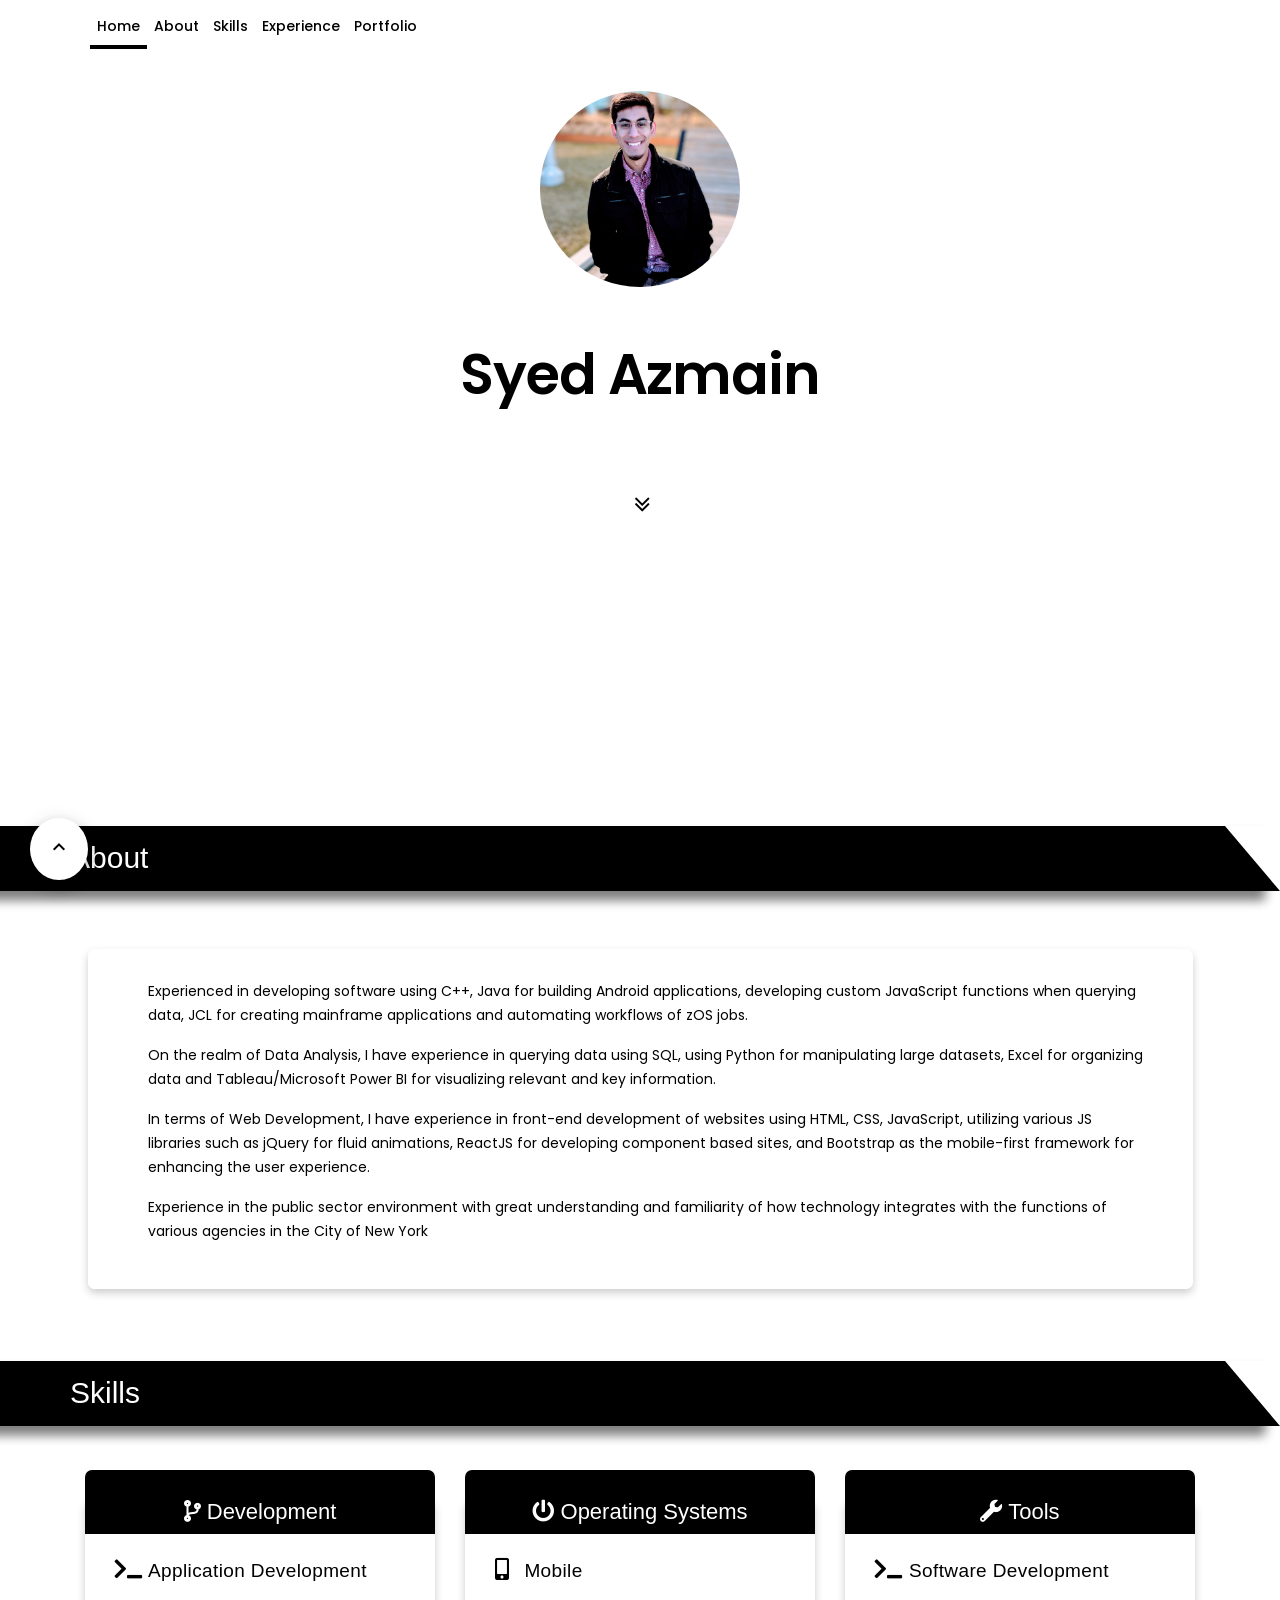
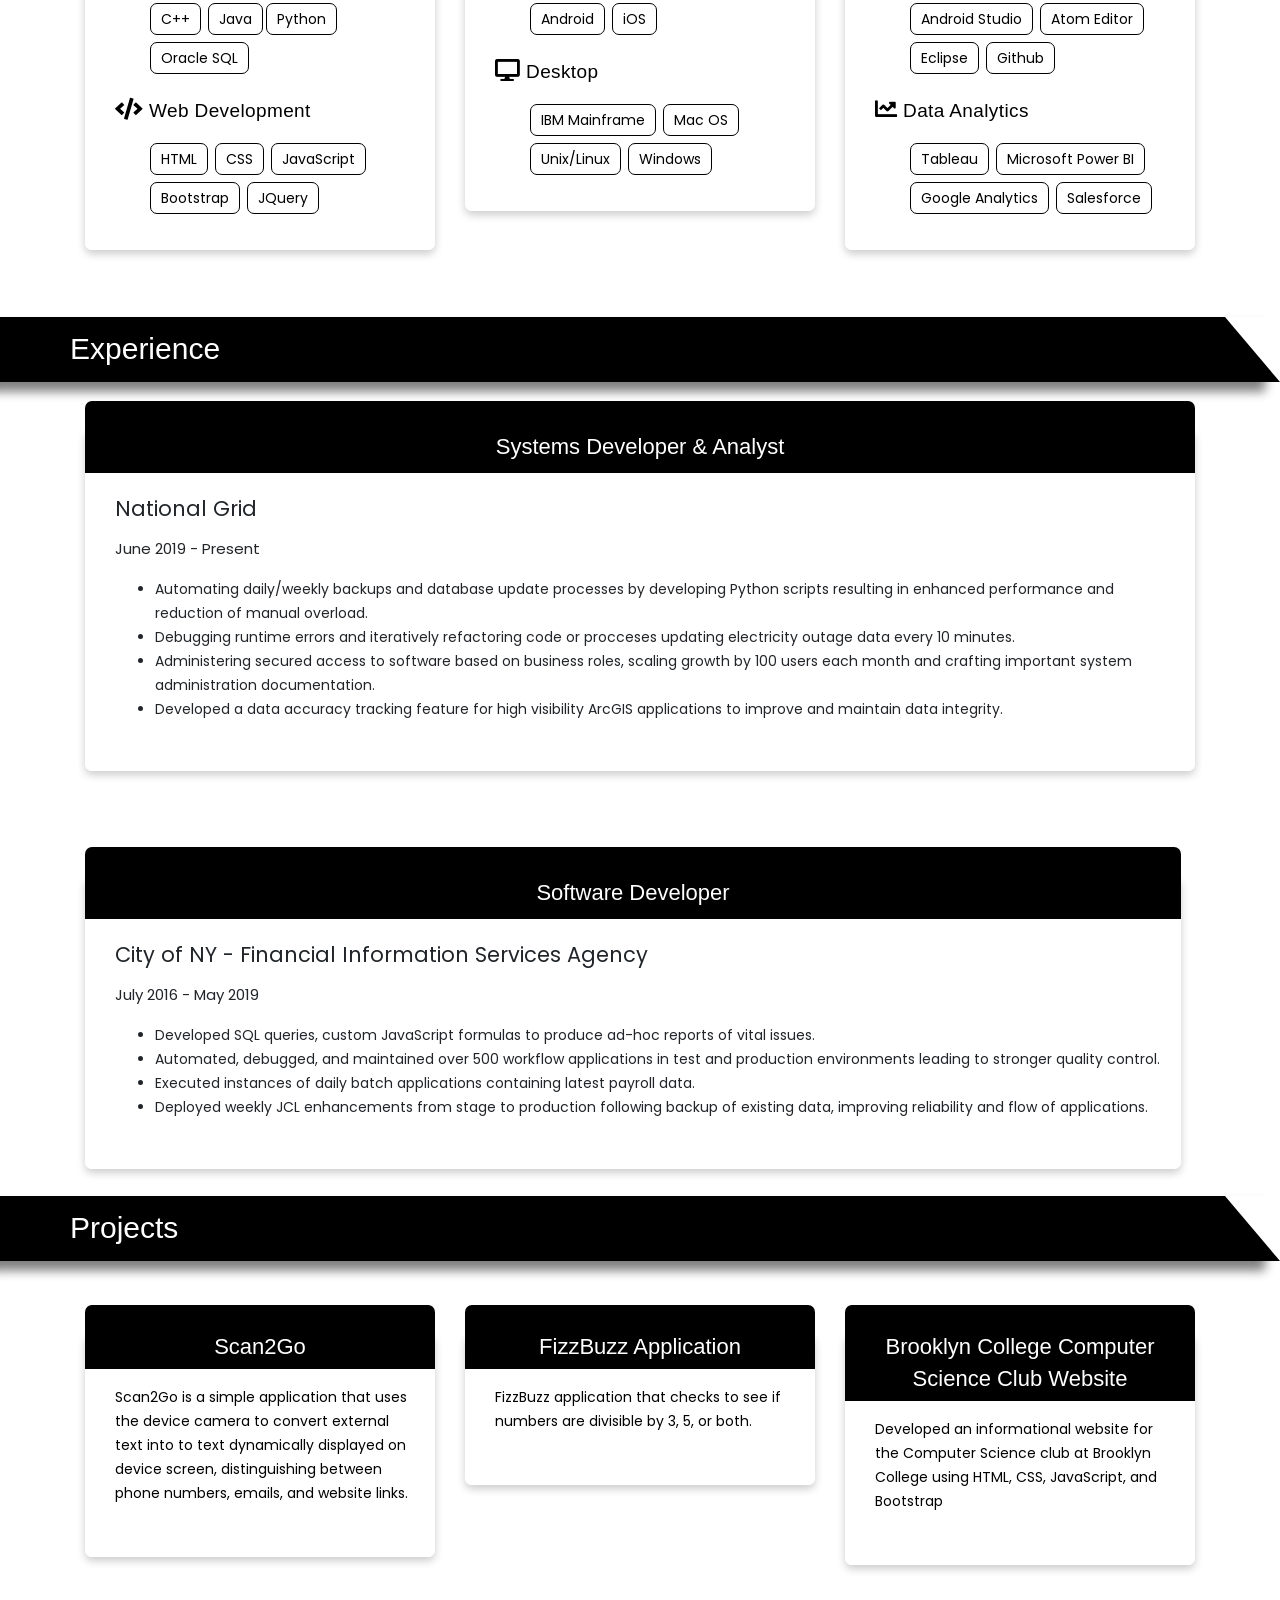
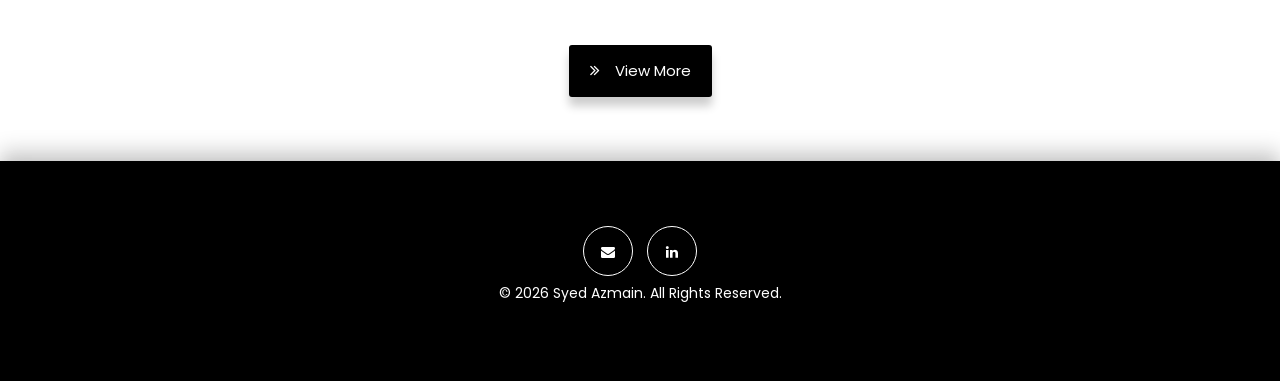
==== commit 0ca6ec1c: "Added new features, moved items Added Work Experience section in cards format, then moved JavaScript" ====
--- a/index.html
+++ b/index.html
@@ -46,6 +46,9 @@
         <a id="nav-work" class="nav-link" href="#skillsm">Skills</a>
       </li>
       <li class="nav-item">
+        <a id="nav-work" class="nav-link" href="#workexpm">Experience</a>
+      </li>
+      <li class="nav-item">
         <a id="nav-contact" class="nav-link" href="#projectsm">Portfolio</a>
       </li>
     </ul>
@@ -57,7 +60,6 @@
     <div class="container">
       <div class="profi"><p><img id="profimg" src="images/me.png" alt="Picture of me" style="width:200px"></p></div>
   	<h1 class="motto" id="nametxt">Syed Azmain</h1>
-	<h2>Developer & Analyst</h2>
   	<div id="myNav" class="learnbutton">
   	  <a href="#aboutm" id="abtref"class="btn btn-primary"><i id="downi" class="fa fa-angle-double-down"></i></a>
   	</div>
@@ -117,11 +119,11 @@
       <div class="skillz"><h4 class="skillhead"><i  class='fas fa-code-branch' ></i> Development</h4></div>
 	    <h5 class="subskills"><i class='fas fa-terminal' style='font-size:22px'></i> Application Development</h5>
       <div class="softskills">
-	     <span class="chipp" >C++</span> <span class="chipp">Java</span> <span class="chipp">Oracle SQL</span>
+	     <span class="chipp" >C++</span> <span class="chipp">Java</span><span class="chipp">Python</span> <span class="chipp">Oracle SQL</span>
       </div>
 	    <h5 class="subskills"><i class='fas fa-code' style='font-size:22px'></i> Web Development </h5>
       <div class="softskills">
-	     <span class="chipp">HTML</span> <span class="chipp">CSS</span> <span class="chipp">Javascript</span> <span class="chipp">BootStrap</span> <span class="chipp">JQuery</span>
+	     <span class="chipp">HTML</span> <span class="chipp">CSS</span> <span class="chipp">JavaScript</span> <span class="chipp">Bootstrap</span> <span class="chipp">JQuery</span>
       </div>
    </div>
 </div>
@@ -166,6 +168,13 @@
 </div>
 
 <div class="trapezoid">
+<p id="workhead">Experience</p>
+</div>
+
+<div id="workexpm"></div>
+<div class="workexpcontainer"></div>
+<div class="trapezoid">
+
 <p id="projhead">Projects</p>
 </div>
 
@@ -210,64 +219,12 @@
 	     <a href="mailto:12syed17@gmail.com" class"emails"><i class="fa fa-envelope"></i></a>
        <a href="http://www.linkedin.com/in/syedazmain" class="linkedin"><i class="fa fa-linkedin"></i></a>
      </span>
-     <p id="copyright">&#169; 2018 Syed Azmain. All Rights Reserved.</p>
+     <p id="copyright">&#169; <span id="yearr"></span> Syed Azmain. All Rights Reserved.</p>
    </div>
  </footer>
 </div>
 
 </body>
 
-<script>
-function myFunction(x) {
-    x.classList.toggle("change");
-}
-
-jQuery(document).ready(function($){
-    $(window).scroll(function(){
-        if ($(this).scrollTop() > 50) {
-            $('#myBtn').fadeIn('slow');
-        } else {
-            $('#myBtn').fadeOut('slow');
-        }
-    });
-    $('#myBtn').click(function(){
-        $("html, body").animate({ scrollTop: 0 }, 500);
-        return false;
-    });
-});
-
-$(window).scroll(function(){
-  if ($(window).scrollTop() >= 10) {
-     $('.navbar').addClass('shadow-header');
-  }
-  else {
-     $('.navbar').removeClass('shadow-header');
-  }
-});
-
-$(document).ready(function(){
-$('body').scrollspy({target: ".navbar", offset: 100});
-  // Add smooth scrolling on all links inside the navbar
-  $("#myNav a").on('click', function(event) {
-    // Make sure this.hash has a value before overriding default behavior
-    if (this.hash !== "") {
-      // Prevent default anchor click behavior
-      event.preventDefault();
-
-      // Store hash
-      var hash = this.hash;
-
-      // Using jQuery's animate() method to add smooth page scroll
-      // The optional number (800) specifies the number of milliseconds it takes to scroll to the specified area
-      $('html, body').animate({
-        scrollTop: $(hash).offset().top
-      }, 600, function(){
-
-        // Add hash (#) to URL when done scrolling (default click behavior)
-        window.location.hash = hash;
-      });
-    }  // End if
-  });
-});
-</script>
+<script src="scripts/app.js"></script>
 </html>
--- a/styles/main.css
+++ b/styles/main.css
@@ -15,10 +15,11 @@
       width: 100%;
     box-shadow: -15px 10px 10px 0 rgba(0, 0, 0, 0.3), -15px 8px 10px 0 rgba(0, 0, 0, 0.3);
 }
-#abthead, #skillshead, #projhead {
+#abthead, #skillshead, #projhead, #workhead {
 padding: 20px;
 padding-bottom: 16px;
 margin-top: -30px;
+margin-bottom: 20px;
 padding-left: 70px;
 font-size: 30px;
 color: white;
@@ -46,6 +47,19 @@
 .skills, .proj {
 padding-top: 15px;
 }
+.work {
+  padding-top: 15px;
+  margin-top: 15px;
+}
+#company {
+  font-size: 21px;
+}
+#work {
+  float: left;
+}
+#workdates {
+  font-size: 15px;
+}
 #myBtn:hover {
   background-color: black;
   color: white;
@@ -95,7 +109,7 @@
   color: black;
 }
 #abtref {
-margin-top: 100px;
+margin-top: 50px;
 background-color: white;
 border-color: white;
 }
@@ -336,8 +350,10 @@
   font-size: 17px;
 }
 .motto {
+  margin-top: 50px;
   font-family: 'Poppins', sans-serif;
 }
+
 .skillhead, .projhead {
  font-size: 22px;
  text-align: center;
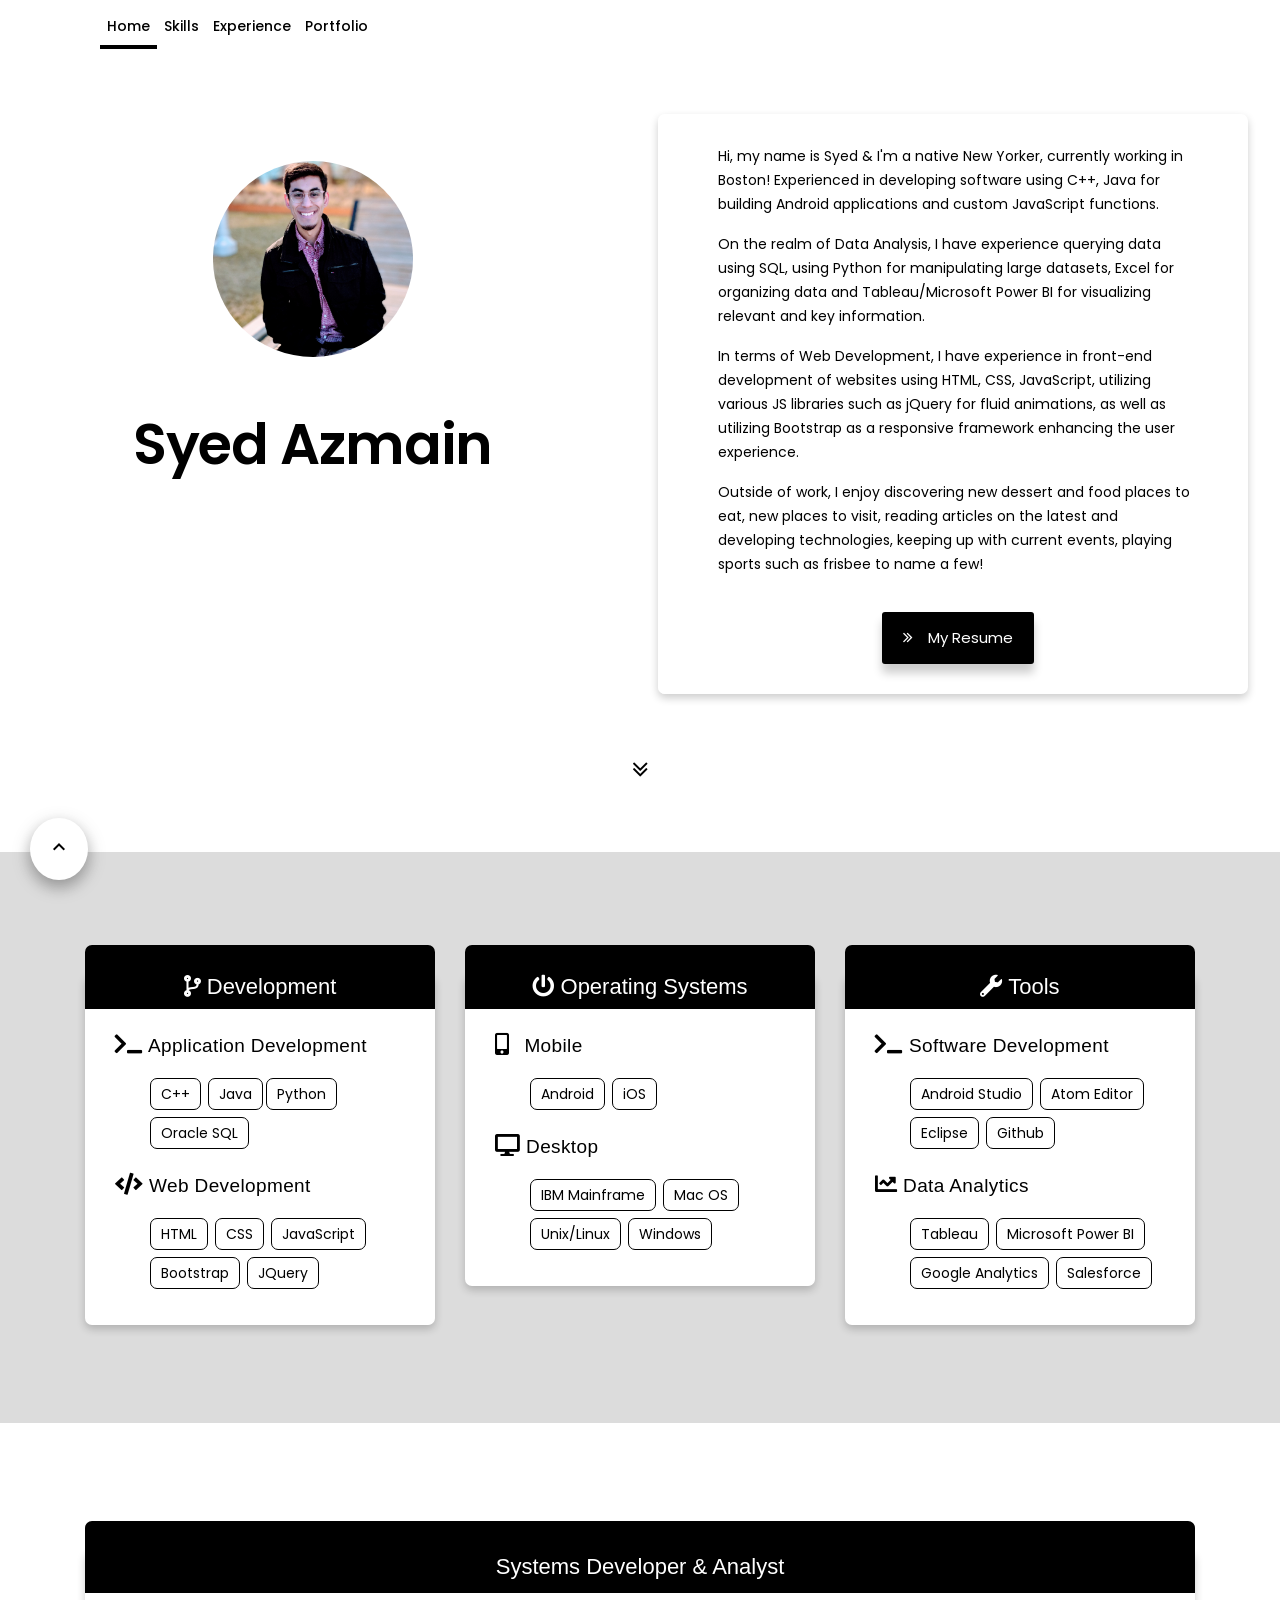
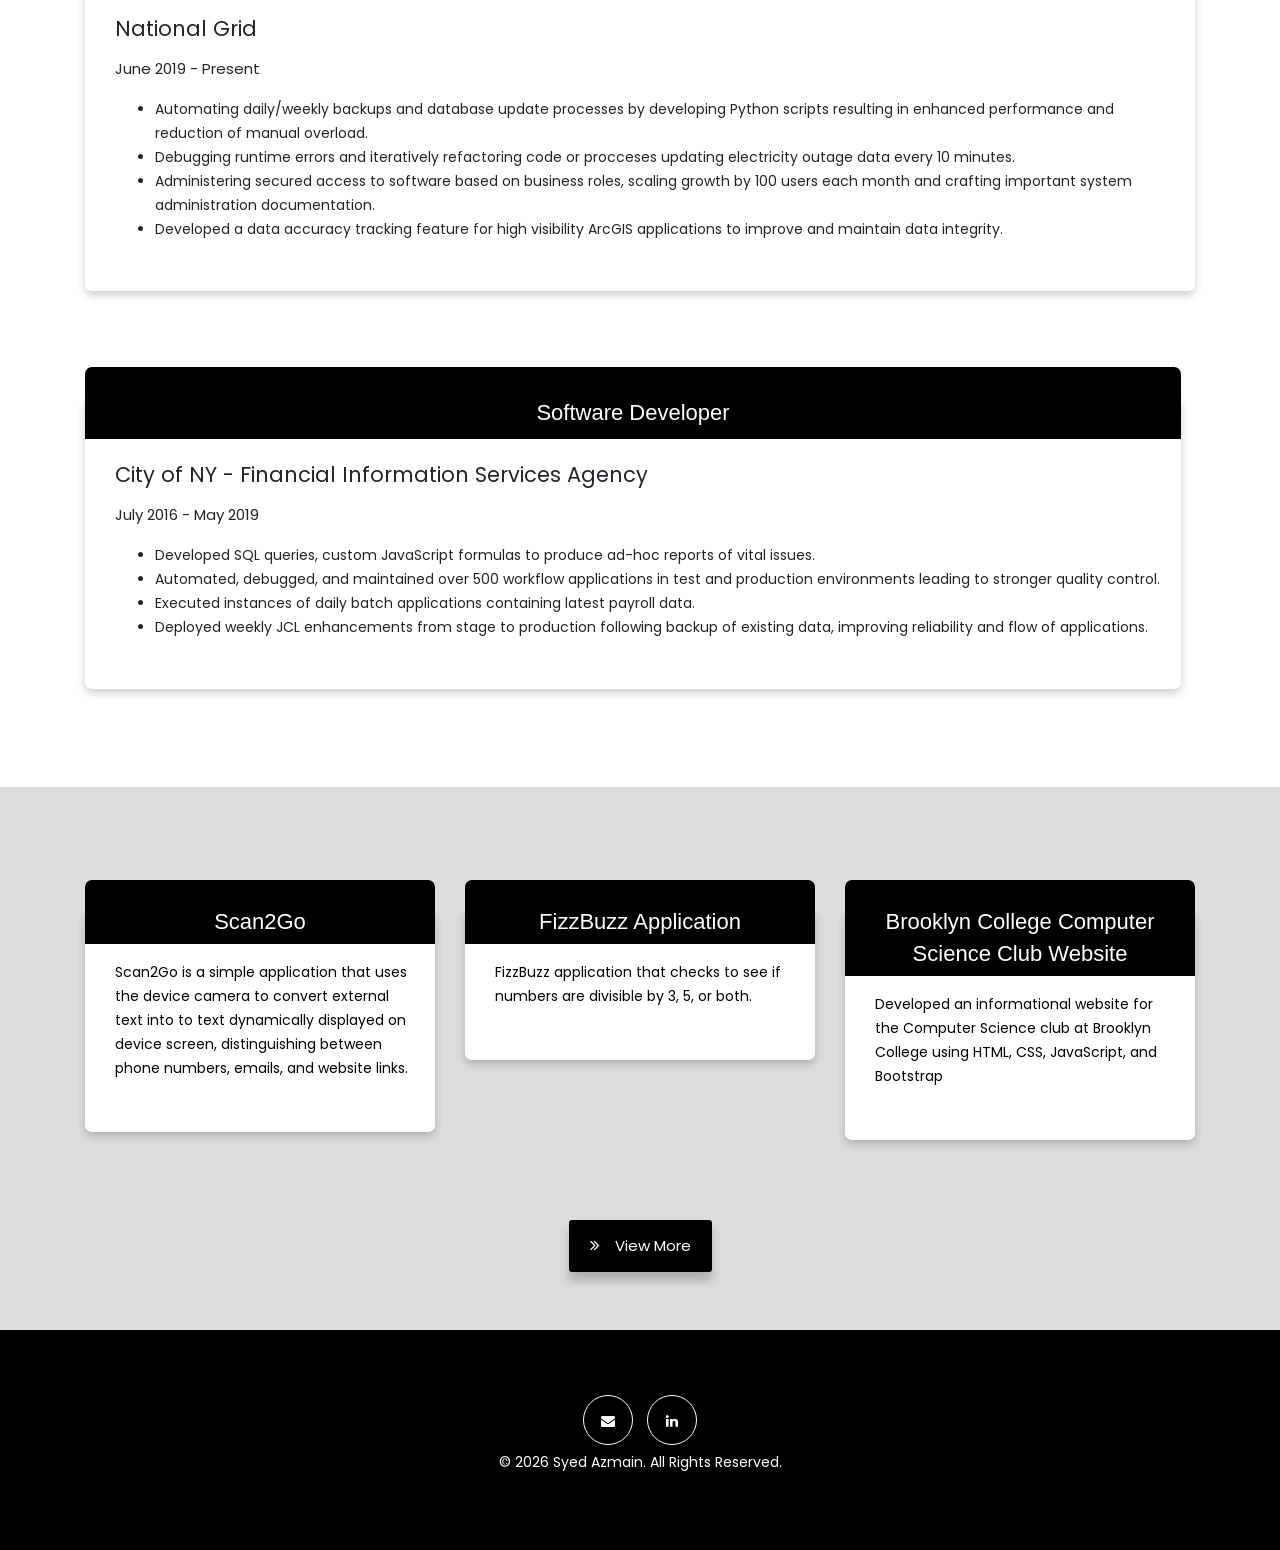
==== commit ed2bf546: "Changed bio and name positioning Moved Bio next to name and picture when viewing on desktop and tran" ====
--- a/index.html
+++ b/index.html
@@ -40,9 +40,6 @@
         <a  class="nav-link" id="nav-home" href="#caros">Home <span class="sr-only">(current)</span></a>
       </li>
       <li class="nav-item">
-        <a id="nav-about" class="nav-link" href="#aboutm">About</a>
-      </li>
-      <li class="nav-item">
         <a id="nav-work" class="nav-link" href="#skillsm">Skills</a>
       </li>
       <li class="nav-item">
@@ -55,16 +52,43 @@
   </div>
 </div>
 </nav>
-
-	<div class="testimg">
-    <div class="container">
-      <div class="profi"><p><img id="profimg" src="images/me.png" alt="Picture of me" style="width:200px"></p></div>
-  	<h1 class="motto" id="nametxt">Syed Azmain</h1>
-  	<div id="myNav" class="learnbutton">
-  	  <a href="#aboutm" id="abtref"class="btn btn-primary"><i id="downi" class="fa fa-angle-double-down"></i></a>
+<div class="blocknamebio">
+<div class="row">
+  <div id="nameinfo" class="column">
+    <div class="testimg">
+      <div id="nameprof" class="container">
+        <div class="profi"><p><img id="profimg" src="images/me.png" alt="Picture of me" style="width:200px"></p></div>
+    	<h1 class="motto" id="nametxt">Syed Azmain</h1>
+    </div>
   	</div>
   </div>
-	</div>
+  <div class="column">
+    <div class = "abtsection">
+       <div class="container">
+         <div id="abtcard" >
+           <div class="card-body">
+       <div class="abtcols">
+           <div class="row">
+                <div id="abtparas" class="col">
+                     <p class="abttext">Hi, my name is Syed & I'm a native New Yorker, currently working in Boston! Experienced in developing software using C++, Java for building Android applications and custom JavaScript functions.</p>
+<p class="abttext">On the realm of Data Analysis, I have experience querying data using SQL, using Python for manipulating large datasets, Excel for organizing data and Tableau/Microsoft Power BI for visualizing relevant and key information.</p>
+<p class="abttext">In terms of Web Development, I have experience in front-end development of websites using HTML, CSS, JavaScript, utilizing various JS libraries such as jQuery for fluid animations, as well as utilizing Bootstrap as a responsive framework enhancing the user experience.</p>
+<p class="abttext">Outside of work, I enjoy discovering new dessert and food places to eat, new places to visit, reading articles on the latest and developing technologies, keeping up with current events, playing sports such as frisbee to name a few!</p>
+<div class "abttext" id="dwnldresume"><a href="https://github.com/azmain1217" id="viewhyper"><button class="buttons" id="dwnldbutton"><i style="font-size:17px; padding-right: 15px;" id="viewi" class="fa">&#xf101;</i>My Resume</button></a></div>
+                </div>
+           </div>
+       </div>
+
+   </div>
+</div>
+</div>
+</div>
+  </div>
+</div>
+</div>
+<div id="myNav" class="learnbutton">
+  <a href="#skillsm" id="abtref"class="btn btn-primary"><i id="downi" class="fa fa-angle-double-down"></i></a>
+</div>
 
     <!-- Optional JavaScript -->
     <!-- jQuery first, then Popper.js, then Bootstrap JS -->
@@ -74,39 +98,6 @@
     <script src="https://ajax.googleapis.com/ajax/libs/jquery/3.2.1/jquery.min.js"></script>
     <script src="https://maxcdn.bootstrapcdn.com/bootstrap/4.0.0-beta.3/js/bootstrap.min.js" integrity="sha384-a5N7Y/aK3qNeh15eJKGWxsqtnX/wWdSZSKp+81YjTmS15nvnvxKHuzaWwXHDli+4" crossorigin="anonymous"></script>
 
-<div class="trapshape">
-       <div class="trapezoid">
-             <p id="abthead">About</p>
-       </div>
-</div>
-
-<div id="aboutm"> </div>
-    <div class = "abtsection">
-       <div class="container">
-         <div id="abtcard" >
-           <div class="card-body">
-       <div class="abtcols">
-           <div class="row">
-                <div id="abtparas" class="col">
-                     <p class="abttext">Experienced in developing software using C++, Java for building Android applications, developing custom JavaScript functions when querying data, JCL for creating mainframe applications and automating workflows of zOS jobs.</p>
-
-<p class="abttext">On the realm of Data Analysis, I have experience in querying data using SQL, using Python for manipulating large datasets, Excel for organizing data and Tableau/Microsoft Power BI for visualizing relevant and key information.</p>
-
-<p class="abttext">In terms of Web Development, I have experience in front-end development of websites using HTML, CSS, JavaScript, utilizing various JS libraries such as jQuery for fluid animations, ReactJS for developing component based sites, and Bootstrap as the mobile-first framework for enhancing the user experience.</p>
-
-<p class="abttext">Experience in the public sector environment with great understanding and familiarity of how technology integrates with the functions of various agencies in the City of New York</p>
-                </div>
-           </div>
-       </div>
-
-   </div>
-</div>
-</div>
-</div>
-
-<div class="trapezoid">
-<p id="skillshead">Skills</p>
-</div>
 
 <div id="skillsm"></div>
 <div class = "skillssection">
@@ -167,16 +158,9 @@
 </div>
 </div>
 
-<div class="trapezoid">
-<p id="workhead">Experience</p>
-</div>
 
 <div id="workexpm"></div>
 <div class="workexpcontainer"></div>
-<div class="trapezoid">
-
-<p id="projhead">Projects</p>
-</div>
 
 <div id="projectsm"></div>
 <div class = "projectsection">
@@ -207,7 +191,7 @@
     </div></a>
 </div>
 </div>
-<div id="viewmore"><a href="https://github.com/azmain1217" id="viewhyper"><button id="viewbutton"><i style="font-size:17px; padding-right: 15px;" id="viewi" class="fa">&#xf101;</i>View More</button></a></div>
+<div id="viewmore"><a href="https://github.com/azmain1217" id="viewhyper"><button class="buttons" id="viewbutton"><i style="font-size:17px; padding-right: 15px;" id="viewi" class="fa">&#xf101;</i>View More</button></a></div>
 </div>
 </div>
 </div>
--- a/styles/main.css
+++ b/styles/main.css
@@ -60,6 +60,10 @@
 #workdates {
   font-size: 15px;
 }
+.workexpcontainer {
+  padding: 40px;
+  padding-top: 80px;
+}
 #myBtn:hover {
   background-color: black;
   color: white;
@@ -73,14 +77,18 @@
 .navbar {
 min-height: 42px !important;
 background-color: white !important;
-}
-#myNav {
-  margin-left: 5px;
+margin-left: 30px;
+}
+.learnbutton {
+  text-align: center;
+  margin-top: -30px;
+  padding-bottom: 60px;
 }
 .nav-link {
   transition: 0.3s;
   transition-timing-function: ease;
   border-bottom:4px solid white;
+  padding-right: 30px;
 }
 .nav-link:hover {
   transition: 0.3s;
@@ -92,13 +100,35 @@
 }
 .testimg {
   background-color: white;
-  min-height: 800px;
-  text-align: center;
+  text-align: center;
+}
+.column {
+  width: 50%;
+}
+.blocknamebio {
+  height: 100%;
+}
+.row:after {
+  content: "";
+  display: table;
+  clear: both;
+}
+@media screen and (max-width: 800px) {
+  .column {
+    width: 100%;
+  }
+  .column #abtparas {
+    margin-left: 40px;
+    margin-right: 10px;
+  }
+
+}
+#nameprof {
+  margin-top: 70px;
 }
 .shadow-header {
  transition: all 0.3s cubic-bezier(.25,.8,.25,1);
 box-shadow: 0 4px 8px 0 rgba(0,0,0,0.3);
-
 }
 .testimg h1 {
   color: black;
@@ -123,17 +153,17 @@
 t
 }
 .abtsection {
-  min-height: 500px;
+  min-height: 300px;
   padding-top: 40px;
   padding-bottom: 20px;
   color: black;
 }
 #abtparas {
-   padding: 30px;
+padding: 30px;
 border-radius: 7px;
 border-left: 10px solid white;
 box-shadow: 0 4px 8px 0 rgba(0,0,0,0.2);
-margin-bottom: 50px;
+margin-right: 30px;
 transition: all 0.3s cubic-bezier(0.5, 0.7, 0.7, 0.5);
 }
 #abtparas:hover {
@@ -146,13 +176,16 @@
 }
 .skillssection, .projectsection {
   padding: 40px;
+  padding-top: 90px;
   min-height: 500px;
   color: black;
   position: relative;
+  background-color: #dcdcdc;
 }
 .allcards {
 padding: 20px;
 border: 1px solid white;
+background-color: white;
 padding-bottom: 35px;
 padding-top: 10px;
 border-radius: 7px;
@@ -187,31 +220,39 @@
 #viewmore {
   text-align: center;
 }
+#dwnldresume{
+  text-align: center;
+}
 #viewhyper {
  text-decoration: none;
 }
-#viewbutton {
+.buttons {
+  border: 6px solid black;
+  background-color: black;
   color: white;
   font-size: 15px;
-  background-color: black;
-  margin-top: 40px;
   padding: 15px;
   padding-top: 10px;
   padding-bottom: 10px;
-  border: 6px solid black;
   box-shadow: 0 9px 10px 0 rgba(0,0,0,0.2);
   border-radius: 3px;
   transition: all 0.2s cubic-bezier(0.5, 0.7, 0.7, 0.5);
 }
-#viewbutton:hover {
- background-color: white;
- border-left: 6px solid black;
- border-bottom: 6px solid white;
- border-top: 6px solid white;
- border-right: 6px solid white;
+.buttons:hover {
+  background-color: white;
+  color: black;
+  border-left: 6px solid black;
+  border-bottom: 6px solid white;
+  border-top: 6px solid white;
+  border-right: 6px solid white;
  cursor: pointer;
- color: black;
  box-shadow: 0px 8px 20px rgba(0,0,0,0.25), 0px 10px 30px rgba(0,0,0,0.22);
+}
+#dwnldbutton {
+  margin-top: 20px;
+}
+#viewbutton{
+  margin-top: 40px;
 }
 #viewi {
   border: none;
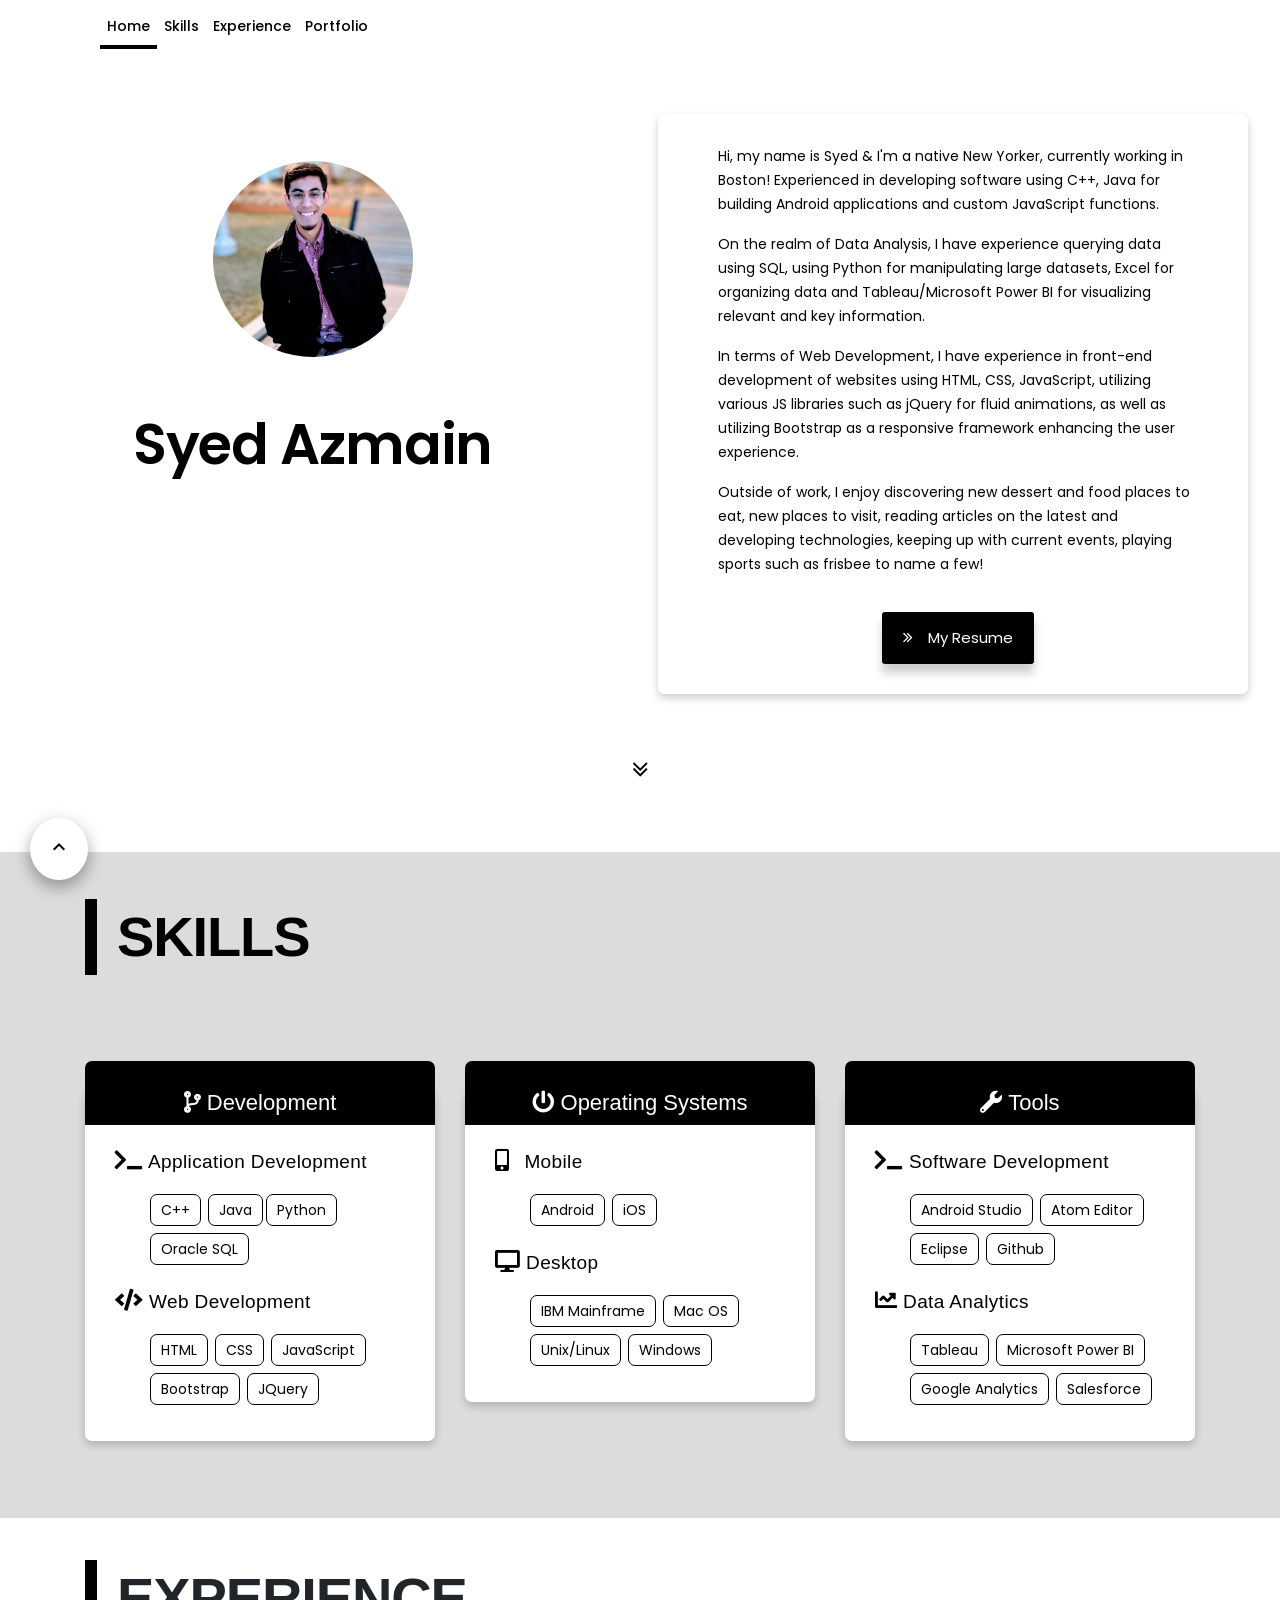
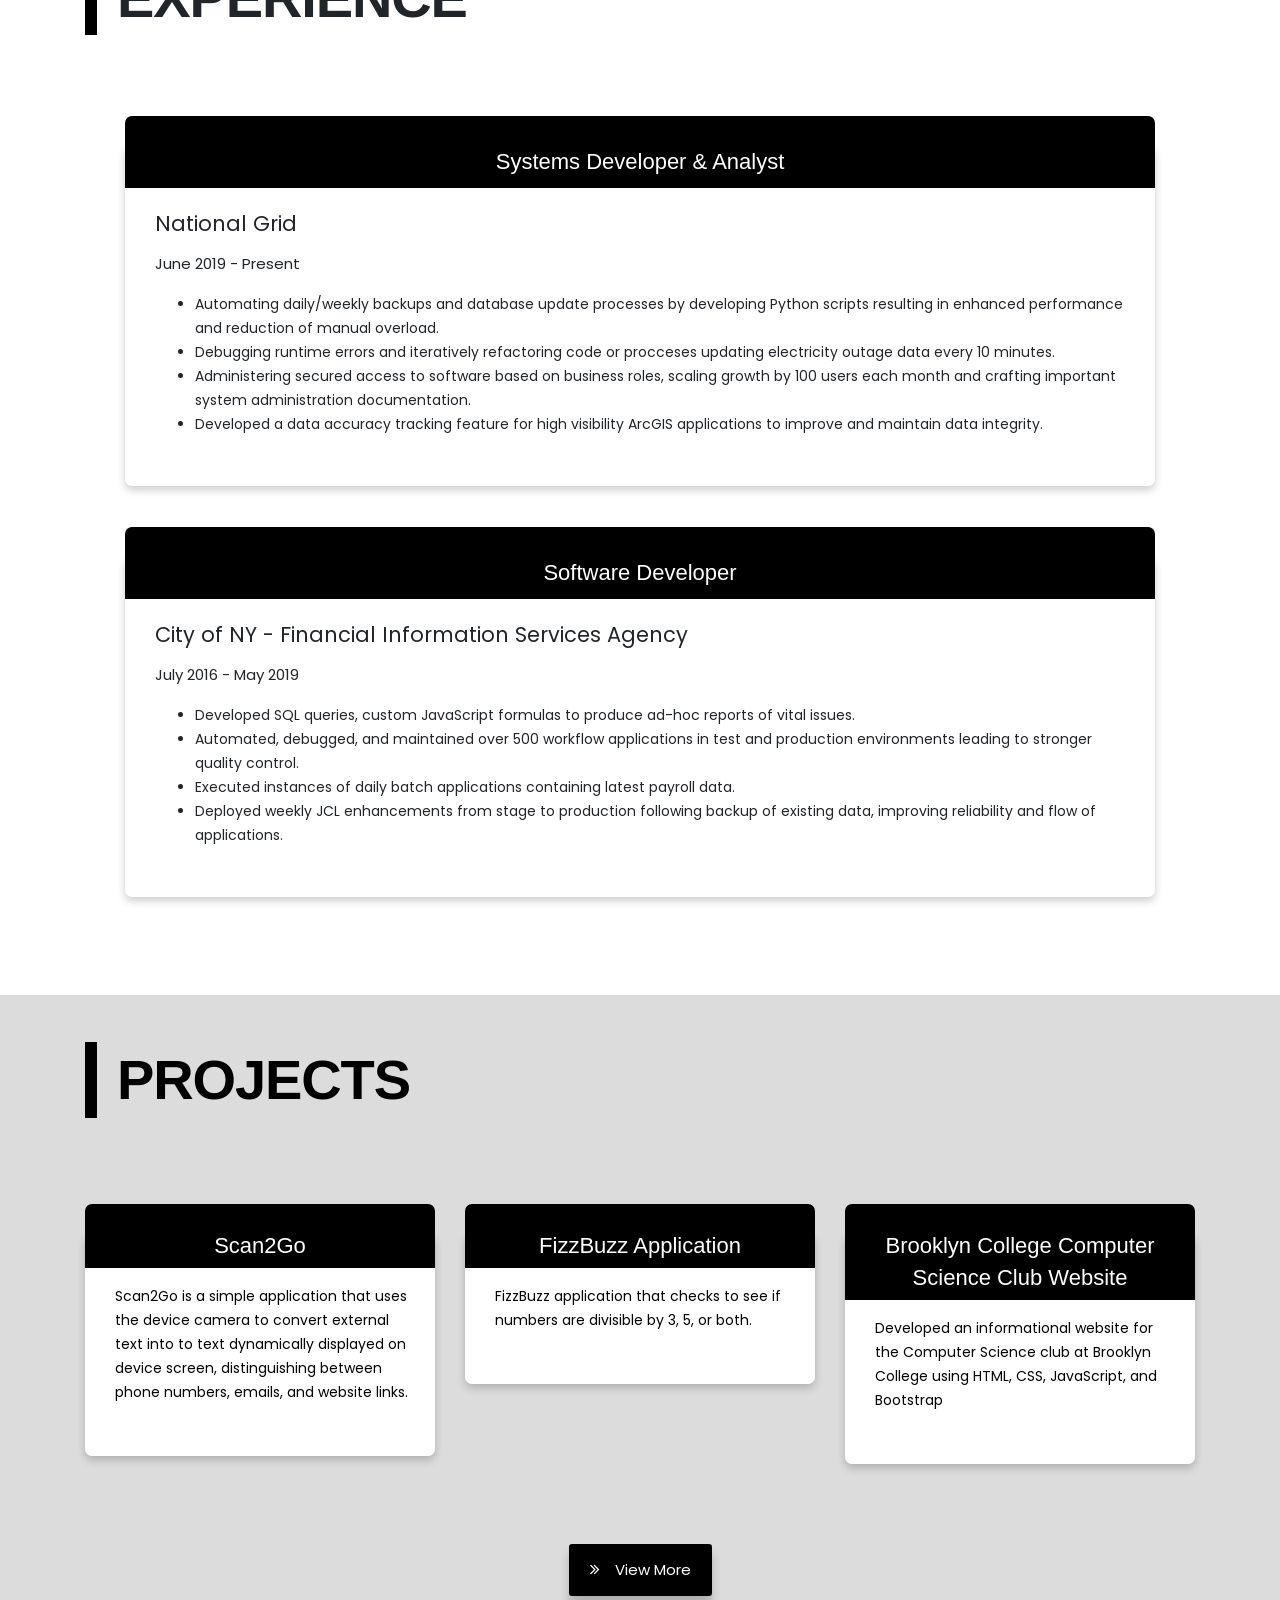
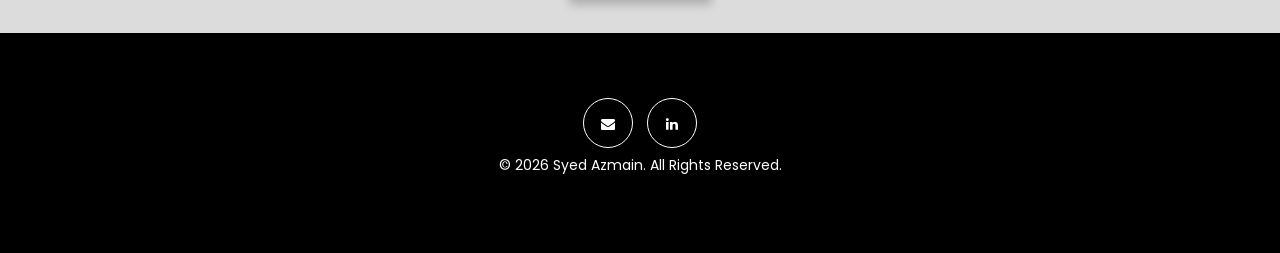
==== commit 99074ce0: "Styling changes and added header for sections" ====
--- a/index.html
+++ b/index.html
@@ -74,7 +74,7 @@
 <p class="abttext">On the realm of Data Analysis, I have experience querying data using SQL, using Python for manipulating large datasets, Excel for organizing data and Tableau/Microsoft Power BI for visualizing relevant and key information.</p>
 <p class="abttext">In terms of Web Development, I have experience in front-end development of websites using HTML, CSS, JavaScript, utilizing various JS libraries such as jQuery for fluid animations, as well as utilizing Bootstrap as a responsive framework enhancing the user experience.</p>
 <p class="abttext">Outside of work, I enjoy discovering new dessert and food places to eat, new places to visit, reading articles on the latest and developing technologies, keeping up with current events, playing sports such as frisbee to name a few!</p>
-<div class "abttext" id="dwnldresume"><a href="https://github.com/azmain1217" id="viewhyper"><button class="buttons" id="dwnldbutton"><i style="font-size:17px; padding-right: 15px;" id="viewi" class="fa">&#xf101;</i>My Resume</button></a></div>
+<div class "abttext" id="dwnldresume"><a href="Syed_Resume.pdf" id="viewhyper"><button class="buttons" id="dwnldbutton"><i style="font-size:17px; padding-right: 15px;" id="viewi" class="fa">&#xf101;</i>My Resume</button></a></div>
                 </div>
            </div>
        </div>
@@ -103,6 +103,7 @@
 <div class = "skillssection">
 <div class="card-body">
 <div class="container">
+  <h1 id="skillhead">SKILLS</h1>
 <div class="row">
 <div class="skills col" style="width: 25rem;">
 
@@ -160,12 +161,18 @@
 
 
 <div id="workexpm"></div>
+<div class="card-body">
+  <div class="container">
+<h1 id="exphead">EXPERIENCE</h1>
 <div class="workexpcontainer"></div>
+  </div>
+</div>
 
 <div id="projectsm"></div>
 <div class = "projectsection">
 <div class="card-body">
 <div class="container">
+  <h1 id="projheadtxt">PROJECTS</h1>
 <div class="row">
 <div class="proj col" style="width: 25rem;">
 
--- a/styles/main.css
+++ b/styles/main.css
@@ -24,7 +24,41 @@
 font-size: 30px;
 color: white;
 }
-
+#skillhead {
+  margin-top: -60px;
+  margin-bottom:100px;
+  border-left: 12px solid black;
+  padding-left: 20px;
+  cursor: pointer;
+  transition: 0.3s;
+  transition-timing-function: ease;
+}
+#skillhead:hover {
+  border-left: 20px solid black;
+}
+#exphead {
+  margin-bottom:0px;
+  border-left: 12px solid black;
+  padding-left: 20px;
+  cursor: pointer;
+  transition: 0.3s;
+  transition-timing-function: ease;
+}
+#exphead:hover {
+  border-left: 20px solid black;
+}
+#projheadtxt {
+  margin-top: -60px;
+  margin-bottom:100px;
+  border-left: 12px solid black;
+  padding-left: 20px;
+  cursor: pointer;
+  transition: 0.3s;
+  transition-timing-function: ease;
+}
+#projheadtxt:hover {
+  border-left: 20px solid black;
+}
 #myBtn {
   display: none;
   position: fixed;
@@ -114,12 +148,14 @@
   clear: both;
 }
 @media screen and (max-width: 800px) {
+  #exphead {
+    margin-left: 20px;
+  }
   .column {
     width: 100%;
   }
-  .column #abtparas {
-    margin-left: 40px;
-    margin-right: 10px;
+  .column #abtparas{
+    margin-left: 30px;
   }
 
 }
@@ -175,7 +211,7 @@
 box-shadow: 10px 20px 35px rgba(0,0,0,0.25), 10px 20px 20px rgba(0,0,0,0.22);
 }
 .skillssection, .projectsection {
-  padding: 40px;
+  padding: 20px;
   padding-top: 90px;
   min-height: 500px;
   color: black;
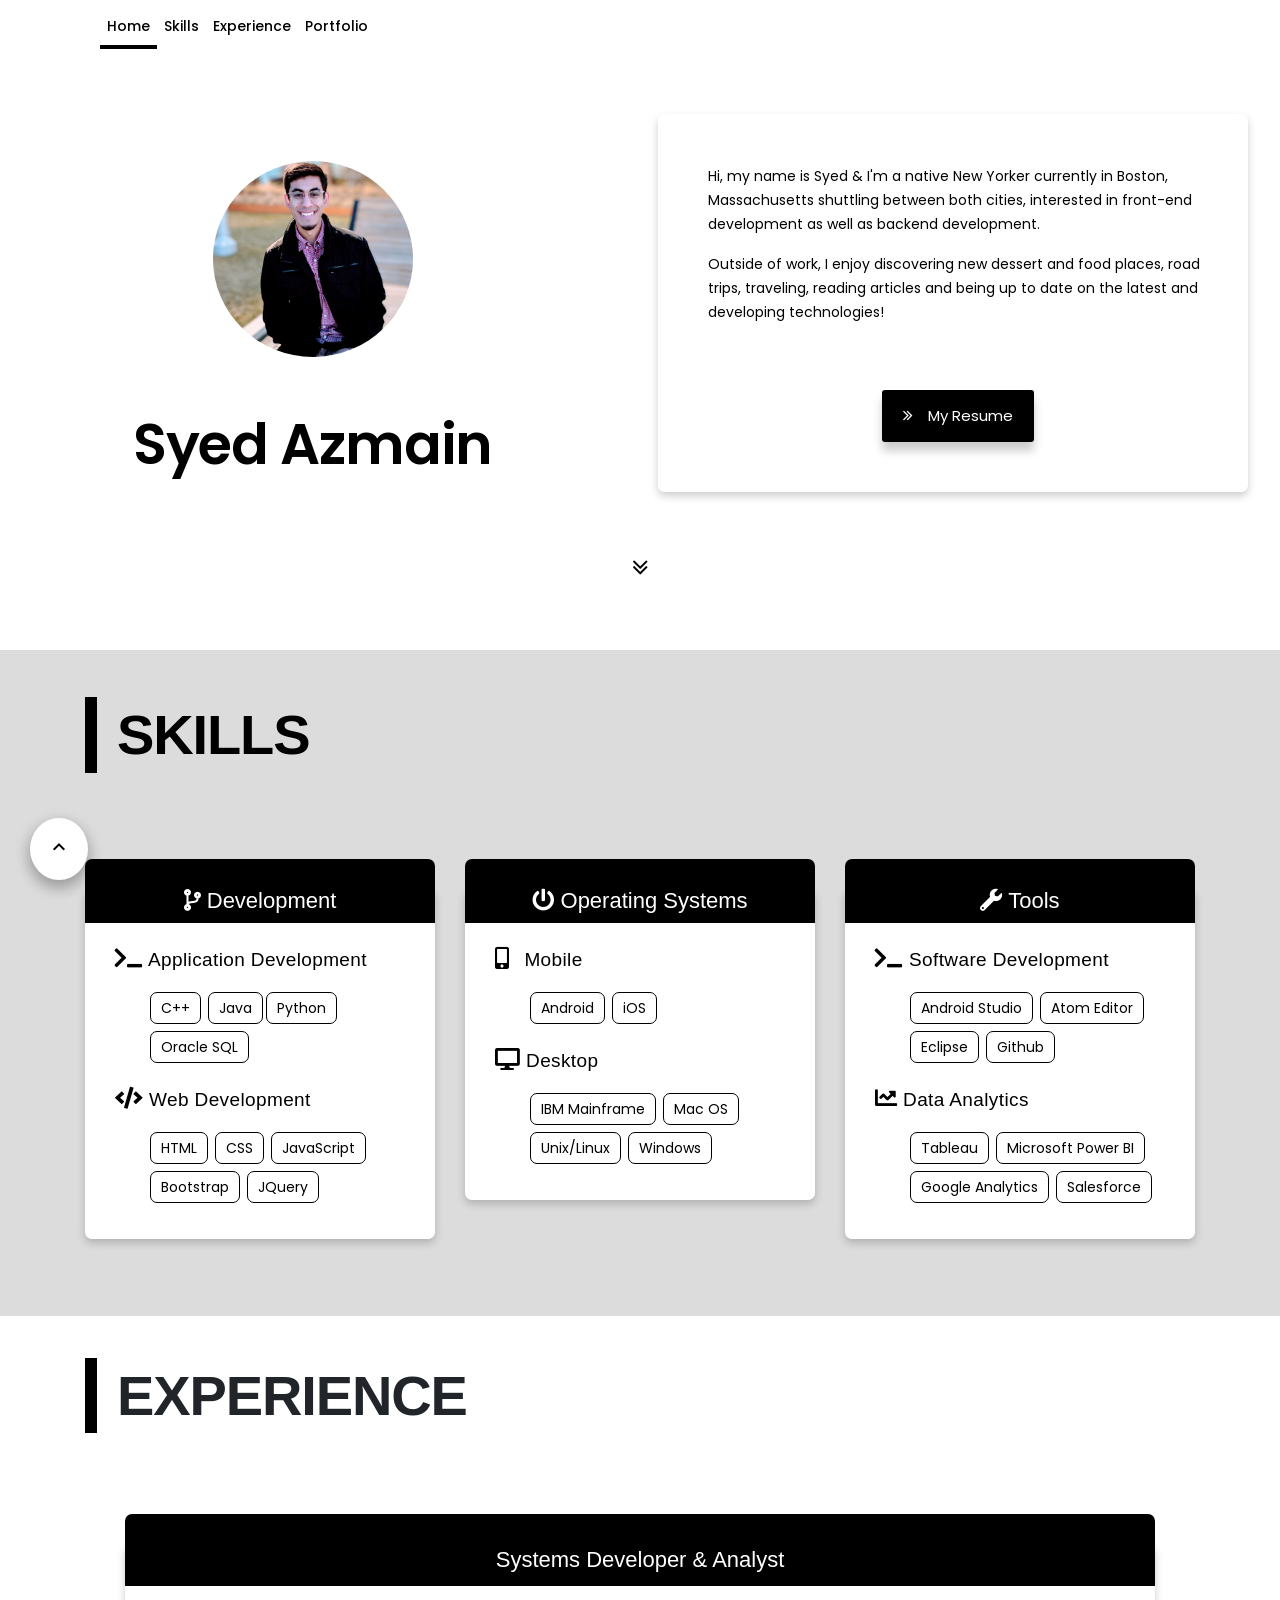
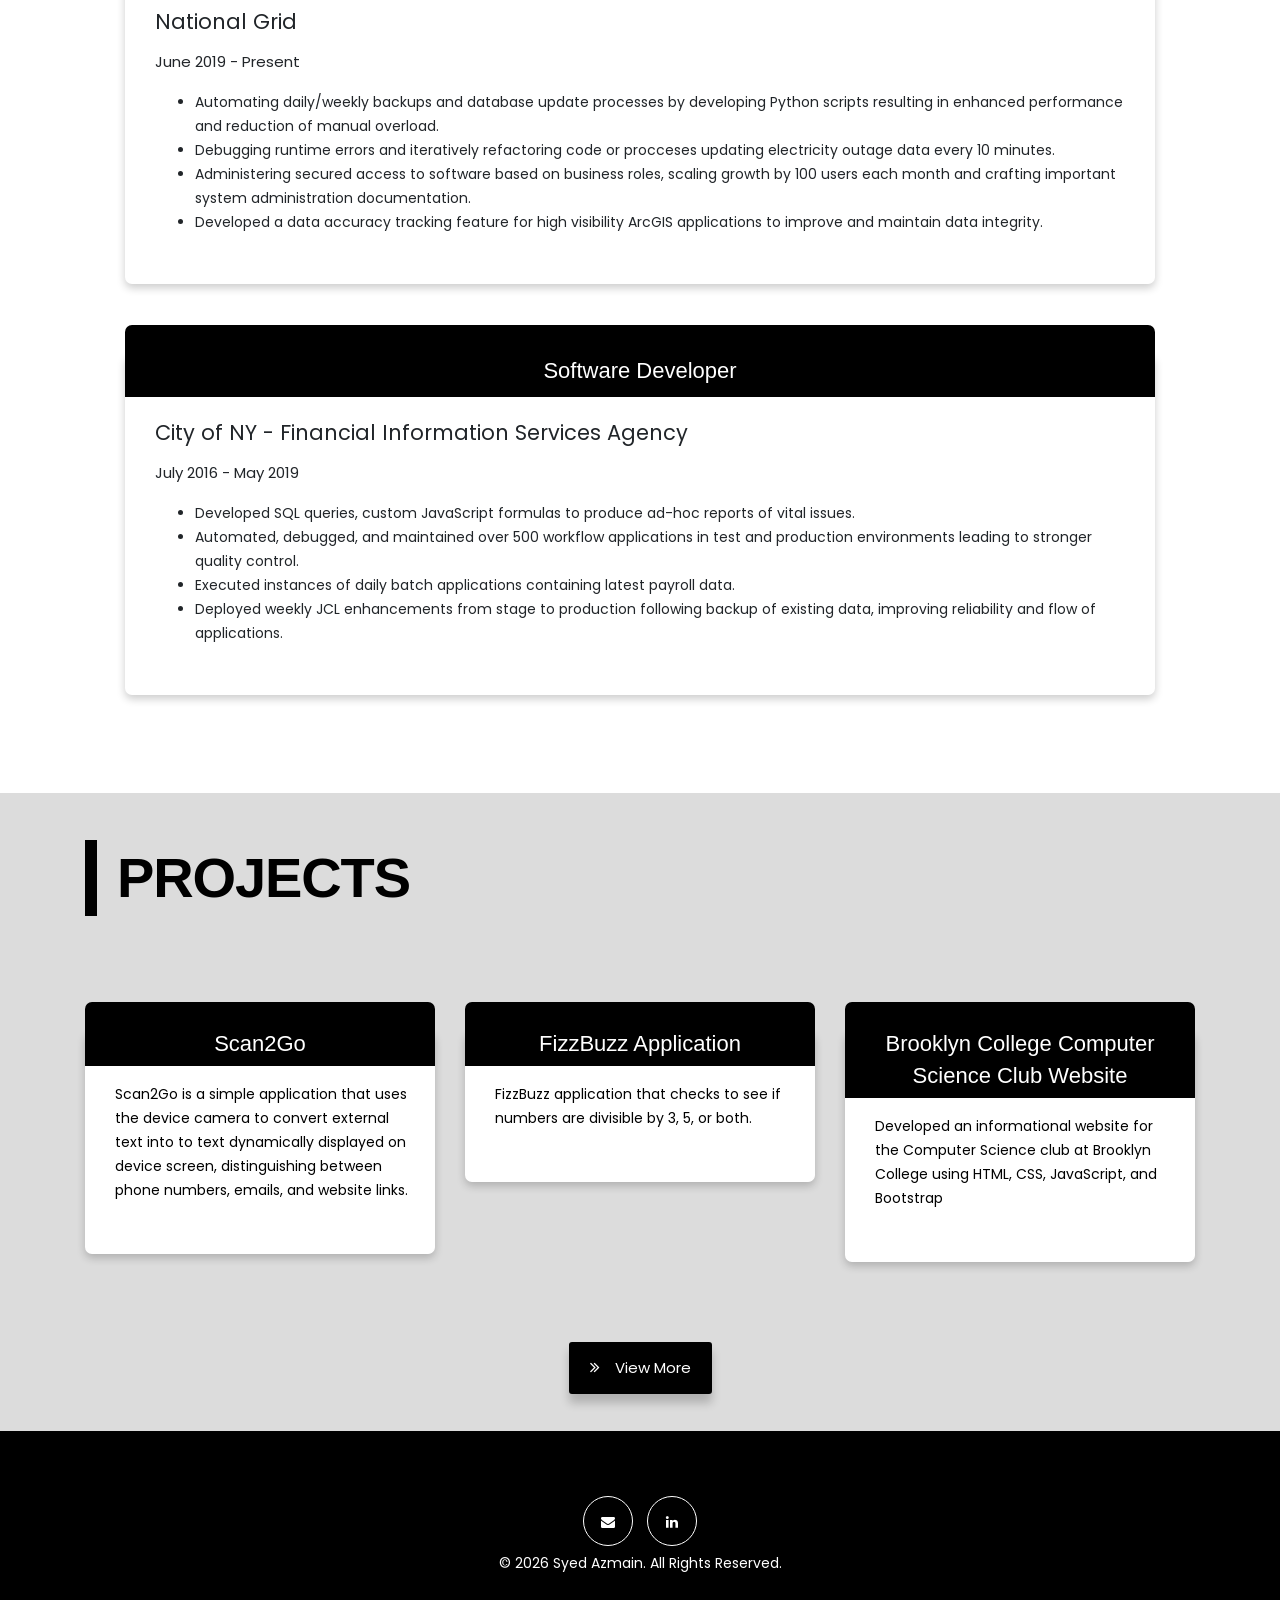
==== commit 493f480d: "Changes in "about" paragraph" ====
--- a/index.html
+++ b/index.html
@@ -70,11 +70,9 @@
        <div class="abtcols">
            <div class="row">
                 <div id="abtparas" class="col">
-                     <p class="abttext">Hi, my name is Syed & I'm a native New Yorker, currently working in Boston! Experienced in developing software using C++, Java for building Android applications and custom JavaScript functions.</p>
-<p class="abttext">On the realm of Data Analysis, I have experience querying data using SQL, using Python for manipulating large datasets, Excel for organizing data and Tableau/Microsoft Power BI for visualizing relevant and key information.</p>
-<p class="abttext">In terms of Web Development, I have experience in front-end development of websites using HTML, CSS, JavaScript, utilizing various JS libraries such as jQuery for fluid animations, as well as utilizing Bootstrap as a responsive framework enhancing the user experience.</p>
-<p class="abttext">Outside of work, I enjoy discovering new dessert and food places to eat, new places to visit, reading articles on the latest and developing technologies, keeping up with current events, playing sports such as frisbee to name a few!</p>
-<div class "abttext" id="dwnldresume"><a href="Syed_Resume.pdf" id="viewhyper"><button class="buttons" id="dwnldbutton"><i style="font-size:17px; padding-right: 15px;" id="viewi" class="fa">&#xf101;</i>My Resume</button></a></div>
+                     <p class="abttext">Hi, my name is Syed & I'm a native New Yorker currently in Boston, Massachusetts shuttling between both cities, interested in front-end development as well as backend development.</p>
+<p class="abttext">Outside of work, I enjoy discovering new dessert and food places, road trips, traveling, reading articles and being up to date on the latest and developing technologies!</p>
+<div class="abttext" id="dwnldresume"><a href="Syed_Resume.pdf" id="viewhyper"><button class="buttons" id="dwnldbutton"><i style="font-size:17px; padding-right: 15px;" id="viewi" class="fa">&#xf101;</i>My Resume</button></a></div>
                 </div>
            </div>
        </div>
--- a/styles/main.css
+++ b/styles/main.css
@@ -186,7 +186,6 @@
 }
 #downi:hover {
 font-size: 35px;
-t
 }
 .abtsection {
   min-height: 300px;
@@ -195,18 +194,20 @@
   color: black;
 }
 #abtparas {
-padding: 30px;
+padding-left: 20px;
+padding-right:20px;
+padding-top: 50px;
+padding-bottom: 50px;
 border-radius: 7px;
 border-left: 10px solid white;
 box-shadow: 0 4px 8px 0 rgba(0,0,0,0.2);
 margin-right: 30px;
-transition: all 0.3s cubic-bezier(0.5, 0.7, 0.7, 0.5);
+transition: all 0.2s cubic-bezier(0.5, 0.7, 0.7, 0.5);
 }
 #abtparas:hover {
    background-color: white;
    cursor: pointer;
    border-radius: 7px;
-border-left: 10px solid black;
   color: black;
 box-shadow: 10px 20px 35px rgba(0,0,0,0.25), 10px 20px 20px rgba(0,0,0,0.22);
 }
@@ -228,12 +229,11 @@
 border-left: 10px solid white;
 margin-bottom: 40px;
 box-shadow: 0 4px 8px 0 rgba(0,0,0,0.2);
-transition: all 0.3s cubic-bezier(0.5, 0.7, 0.7, 0.5);
+transition: all 0.2s cubic-bezier(0.5, 0.7, 0.7, 0.5);
 }
 .allcards:hover {
  background-color: white;
   cursor: pointer;
-border-left: 10px solid black;
   color: black;
 box-shadow: 10px 30px 35px rgba(0,0,0,0.25), 10px 20px 20px rgba(0,0,0,0.22);
 }
@@ -285,7 +285,7 @@
  box-shadow: 0px 8px 20px rgba(0,0,0,0.25), 0px 10px 30px rgba(0,0,0,0.22);
 }
 #dwnldbutton {
-  margin-top: 20px;
+  margin-top: 50px;
 }
 #viewbutton{
   margin-top: 40px;
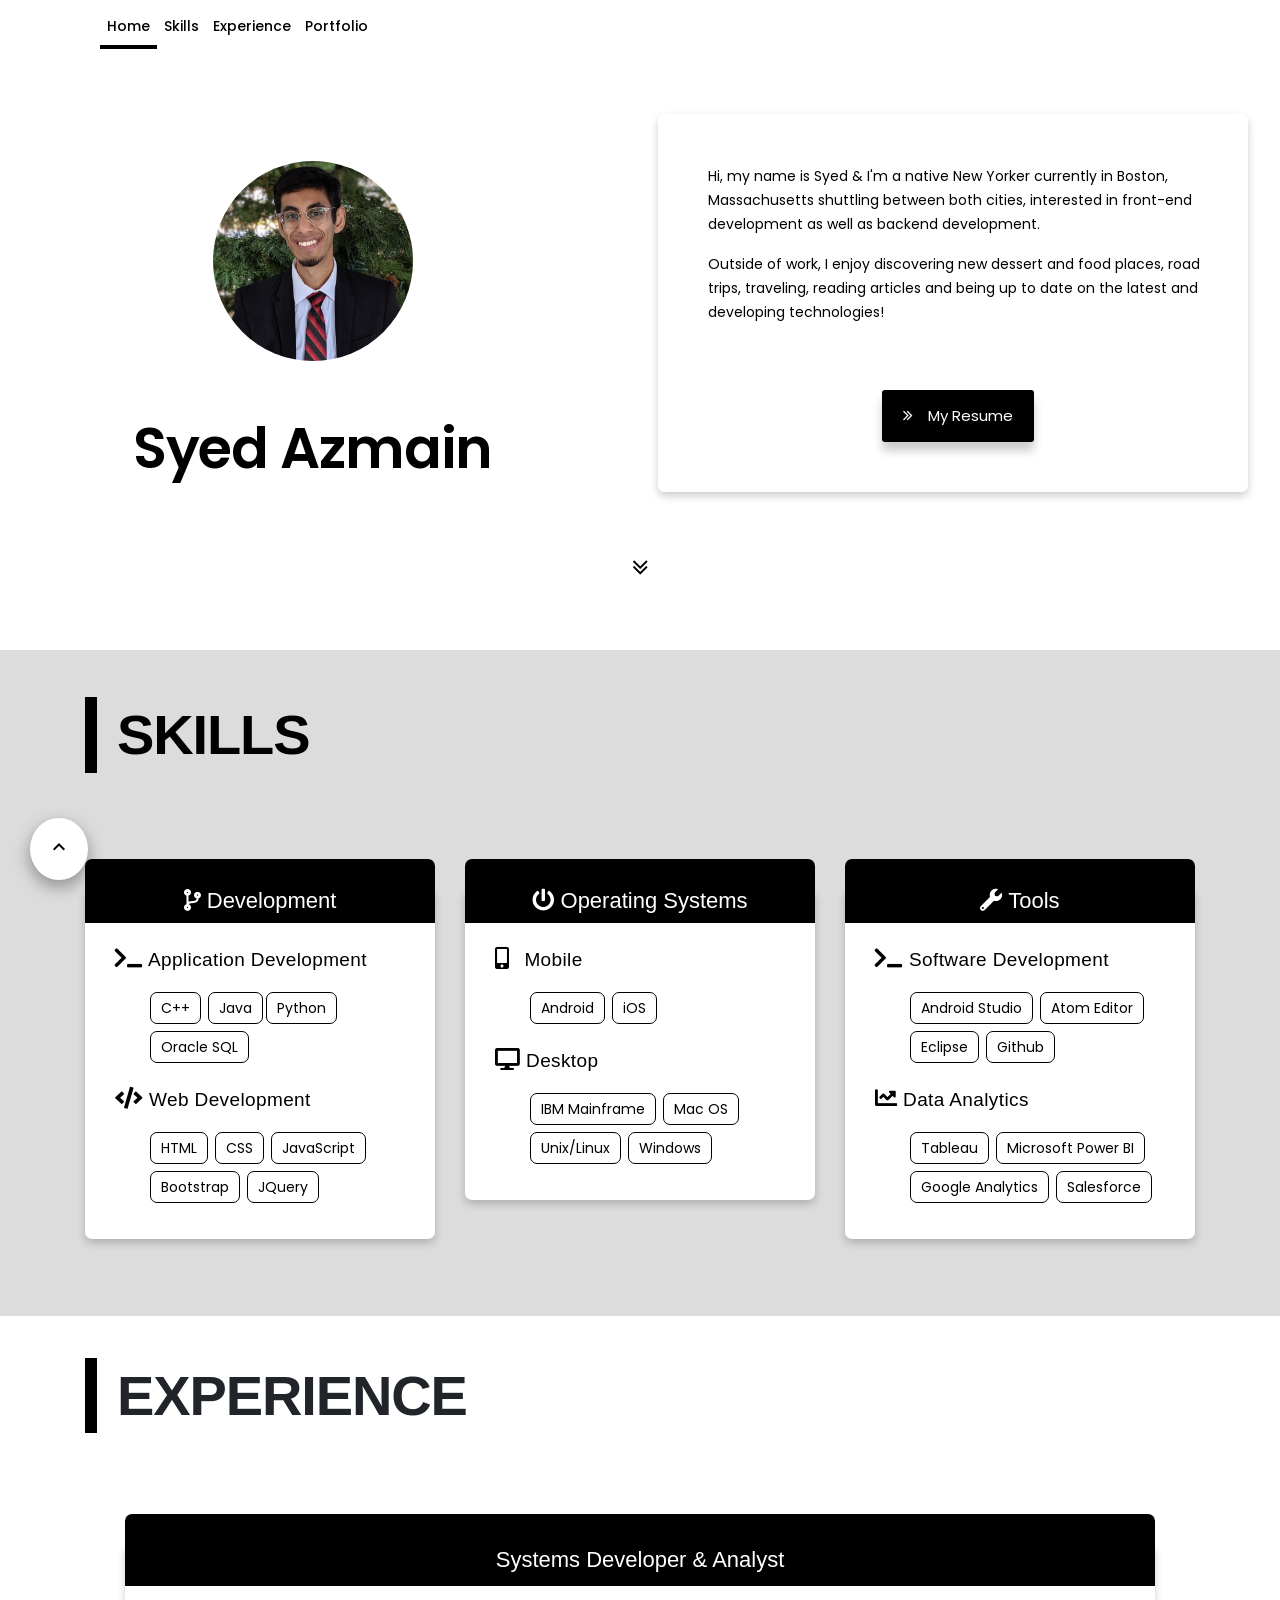
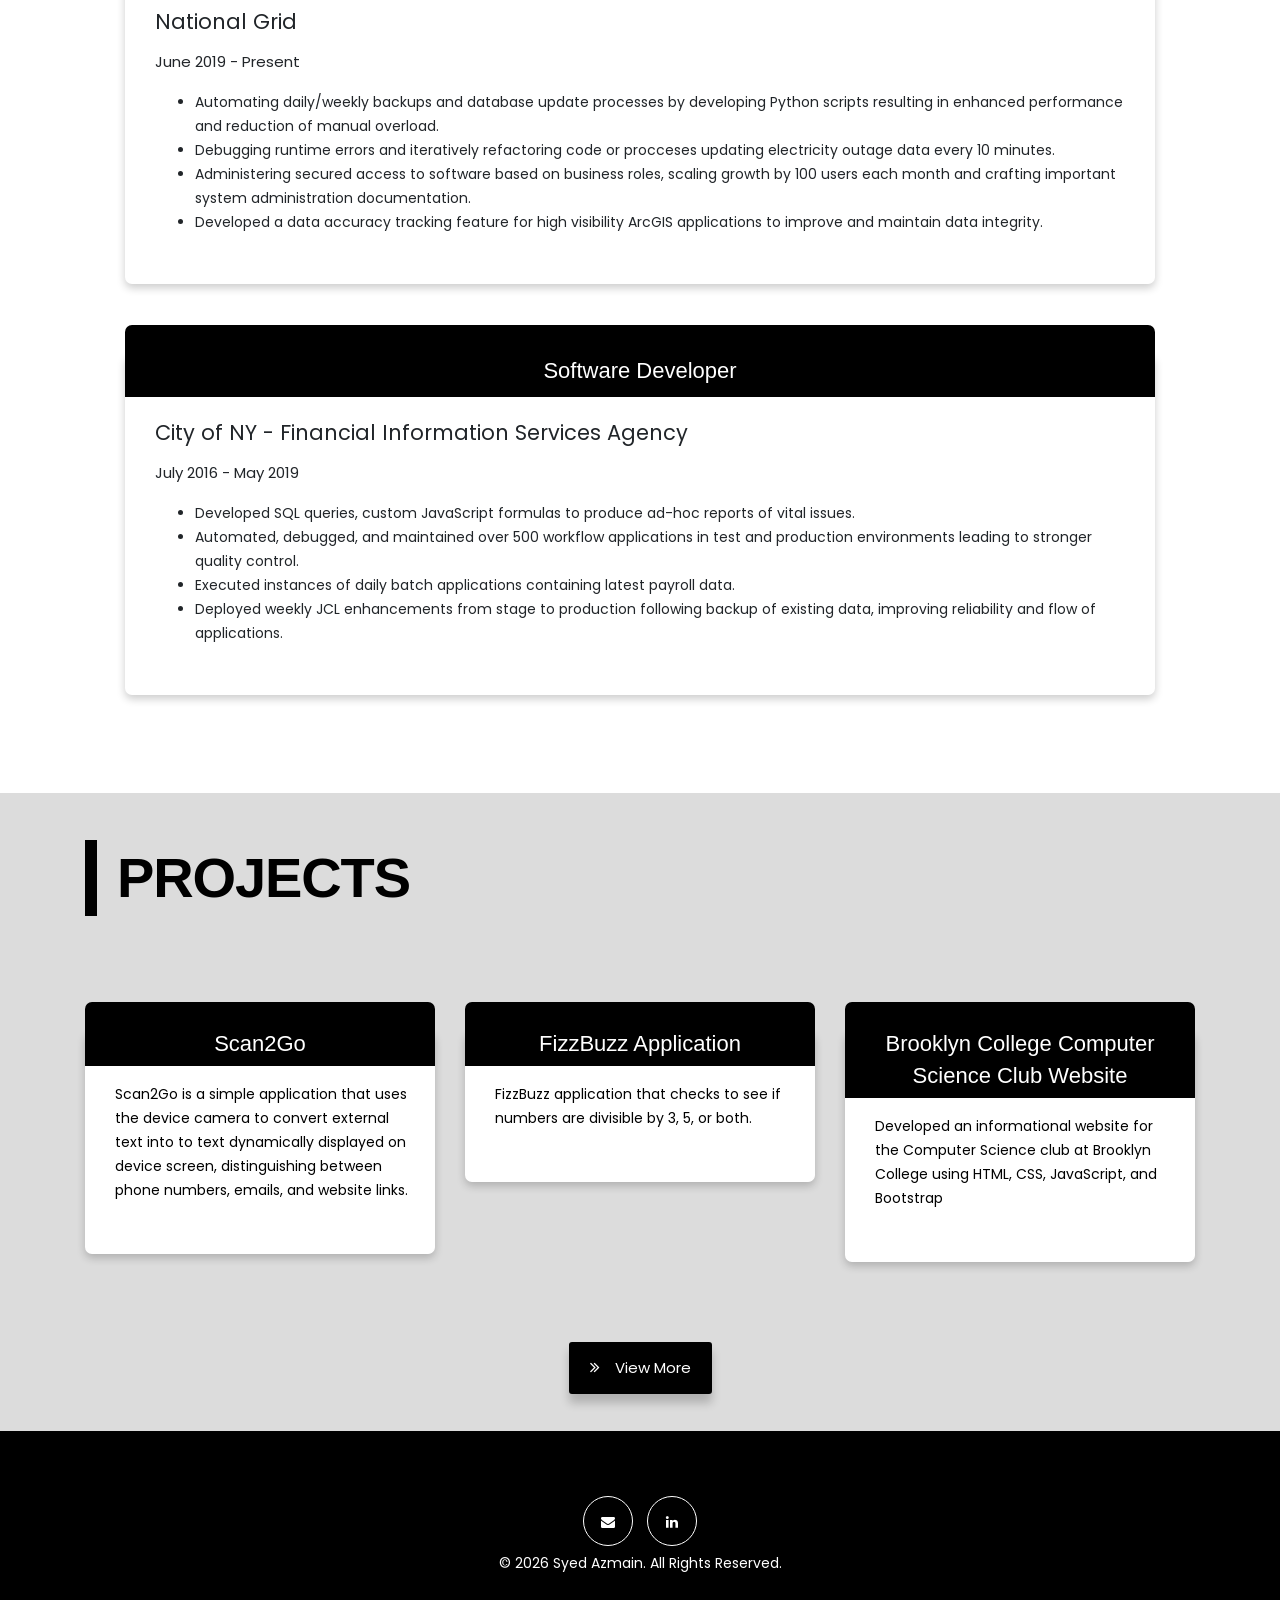
==== commit 01e4d9ca: "Added new profile image" ====
--- a/index.html
+++ b/index.html
@@ -57,7 +57,7 @@
   <div id="nameinfo" class="column">
     <div class="testimg">
       <div id="nameprof" class="container">
-        <div class="profi"><p><img id="profimg" src="images/me.png" alt="Picture of me" style="width:200px"></p></div>
+        <div class="profi"><p><img id="profimg" src="images/me.jpg" alt="Picture of me" style="width:200px"></p></div>
     	<h1 class="motto" id="nametxt">Syed Azmain</h1>
     </div>
   	</div>
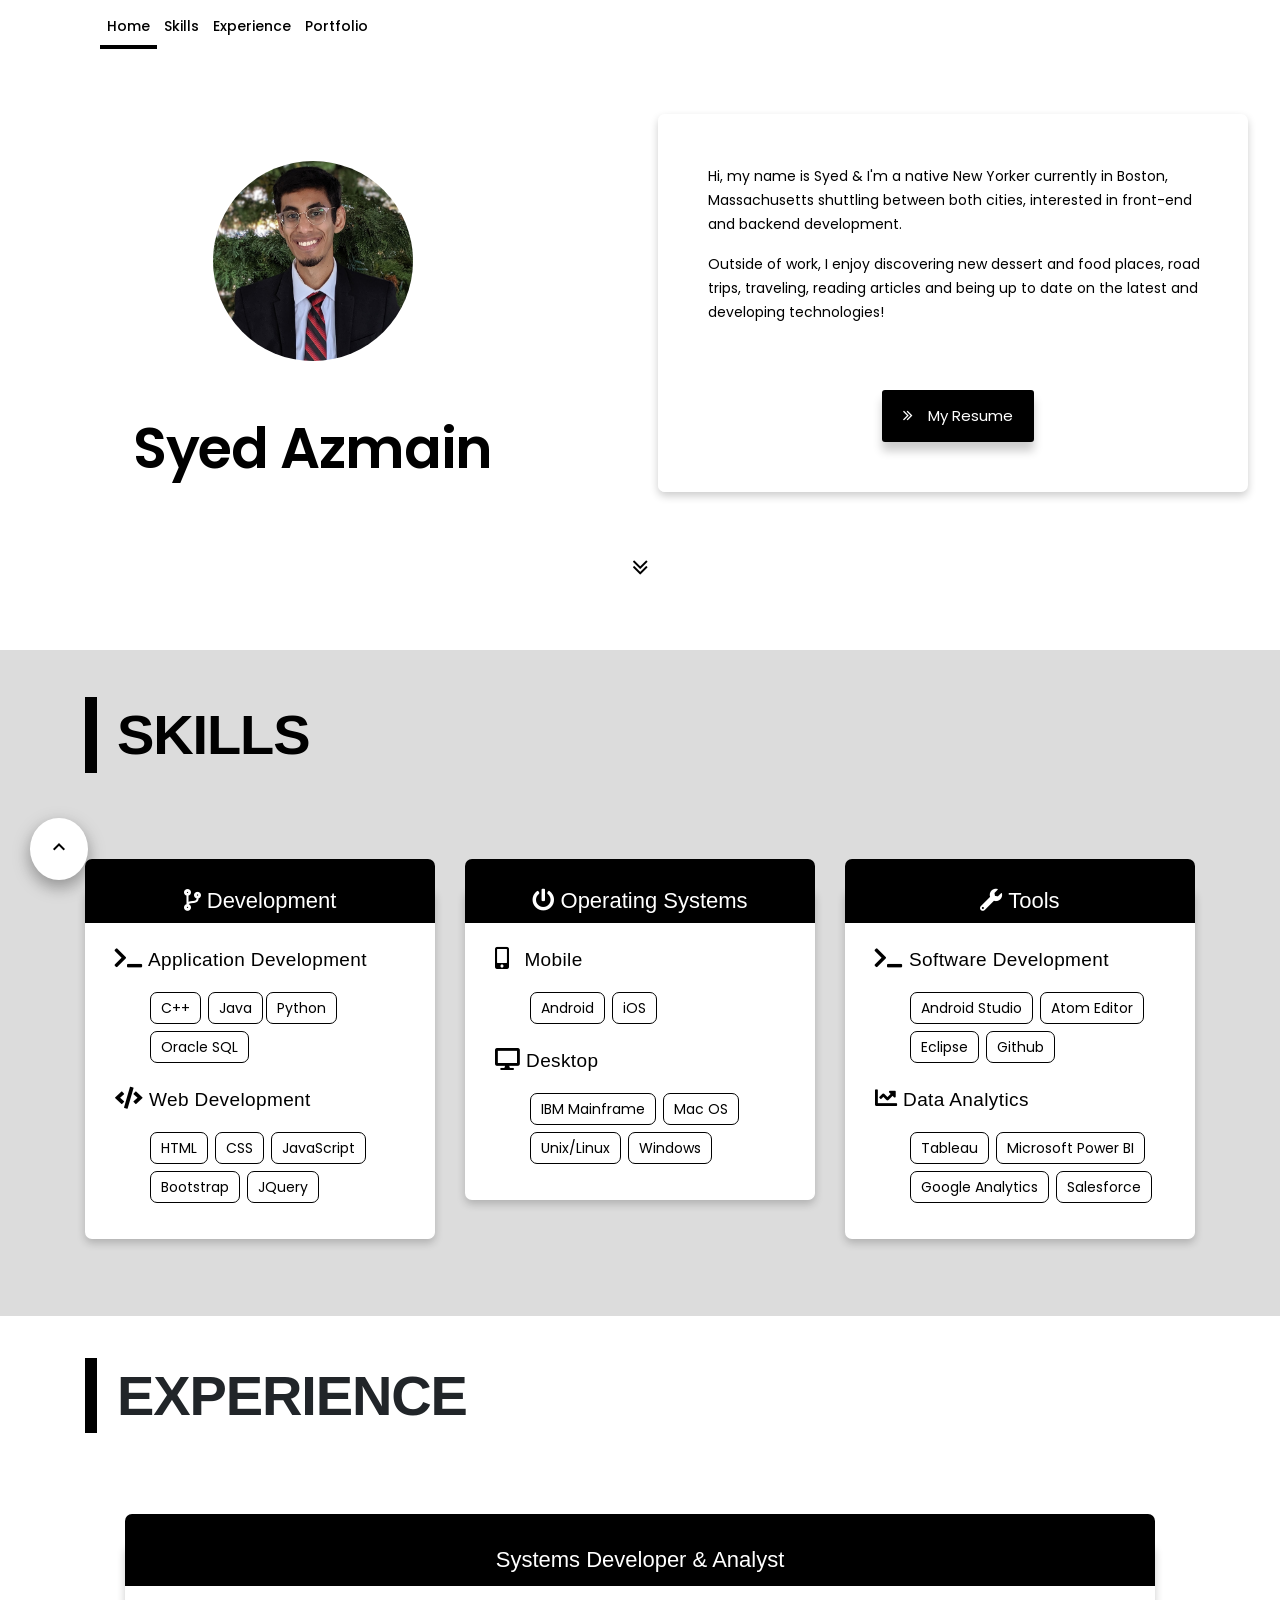
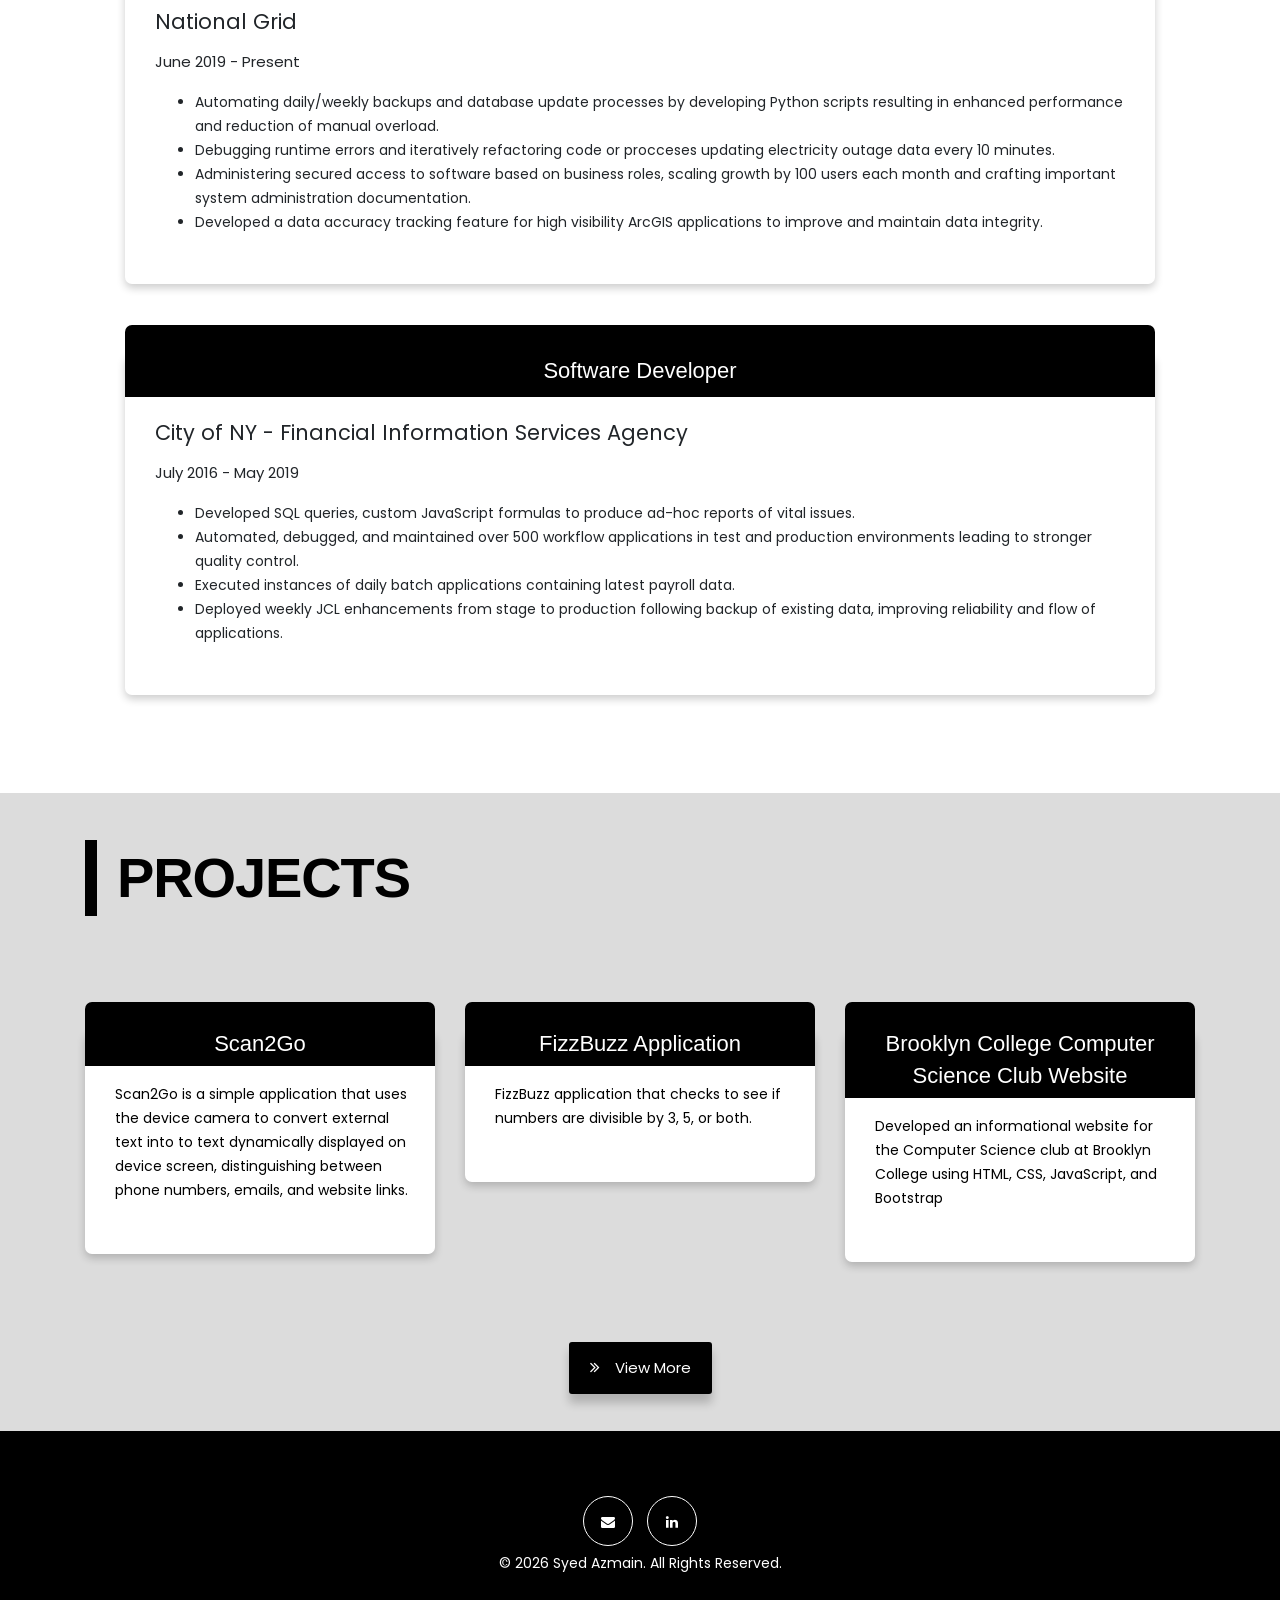
==== commit c5d4cc22: "Removed a word from paragraph" ====
--- a/index.html
+++ b/index.html
@@ -70,7 +70,7 @@
        <div class="abtcols">
            <div class="row">
                 <div id="abtparas" class="col">
-                     <p class="abttext">Hi, my name is Syed & I'm a native New Yorker currently in Boston, Massachusetts shuttling between both cities, interested in front-end development as well as backend development.</p>
+                     <p class="abttext">Hi, my name is Syed & I'm a native New Yorker currently in Boston, Massachusetts shuttling between both cities, interested in front-end and backend development.</p>
 <p class="abttext">Outside of work, I enjoy discovering new dessert and food places, road trips, traveling, reading articles and being up to date on the latest and developing technologies!</p>
 <div class="abttext" id="dwnldresume"><a href="Syed_Resume.pdf" id="viewhyper"><button class="buttons" id="dwnldbutton"><i style="font-size:17px; padding-right: 15px;" id="viewi" class="fa">&#xf101;</i>My Resume</button></a></div>
                 </div>
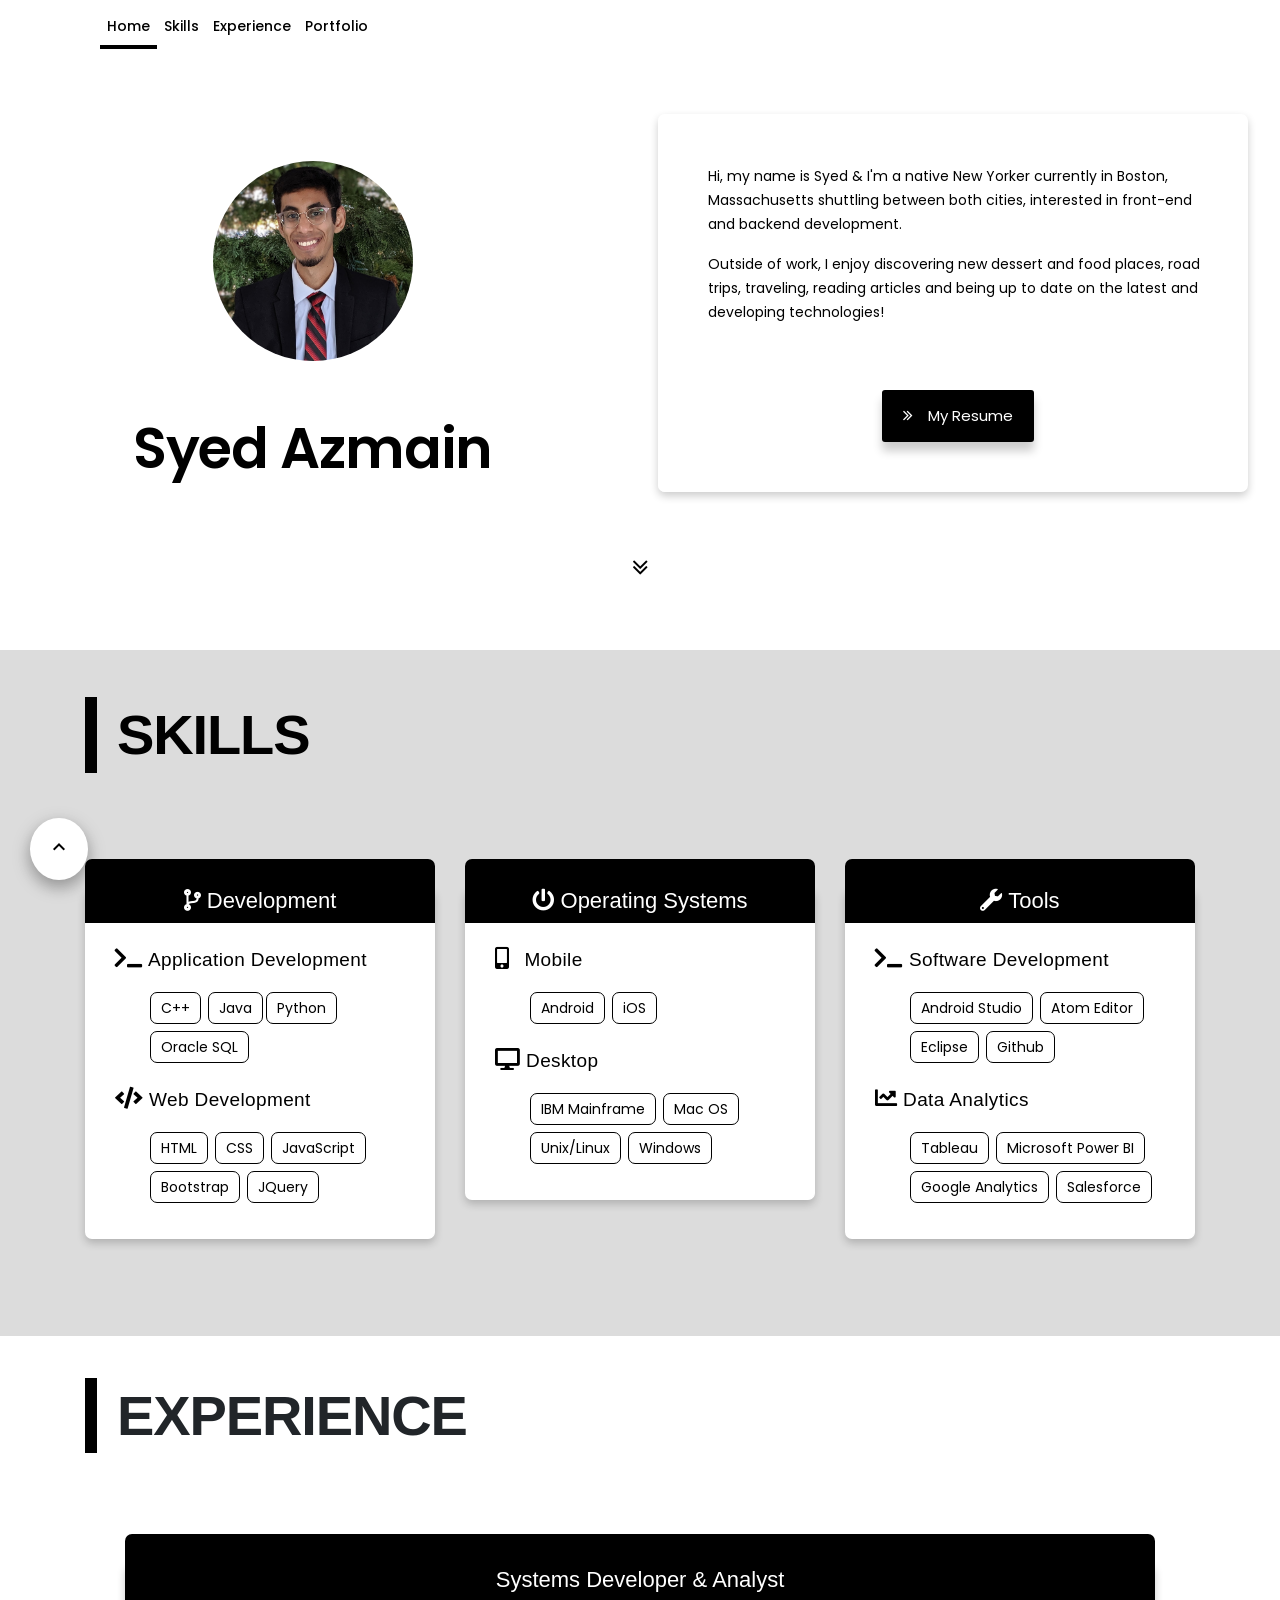
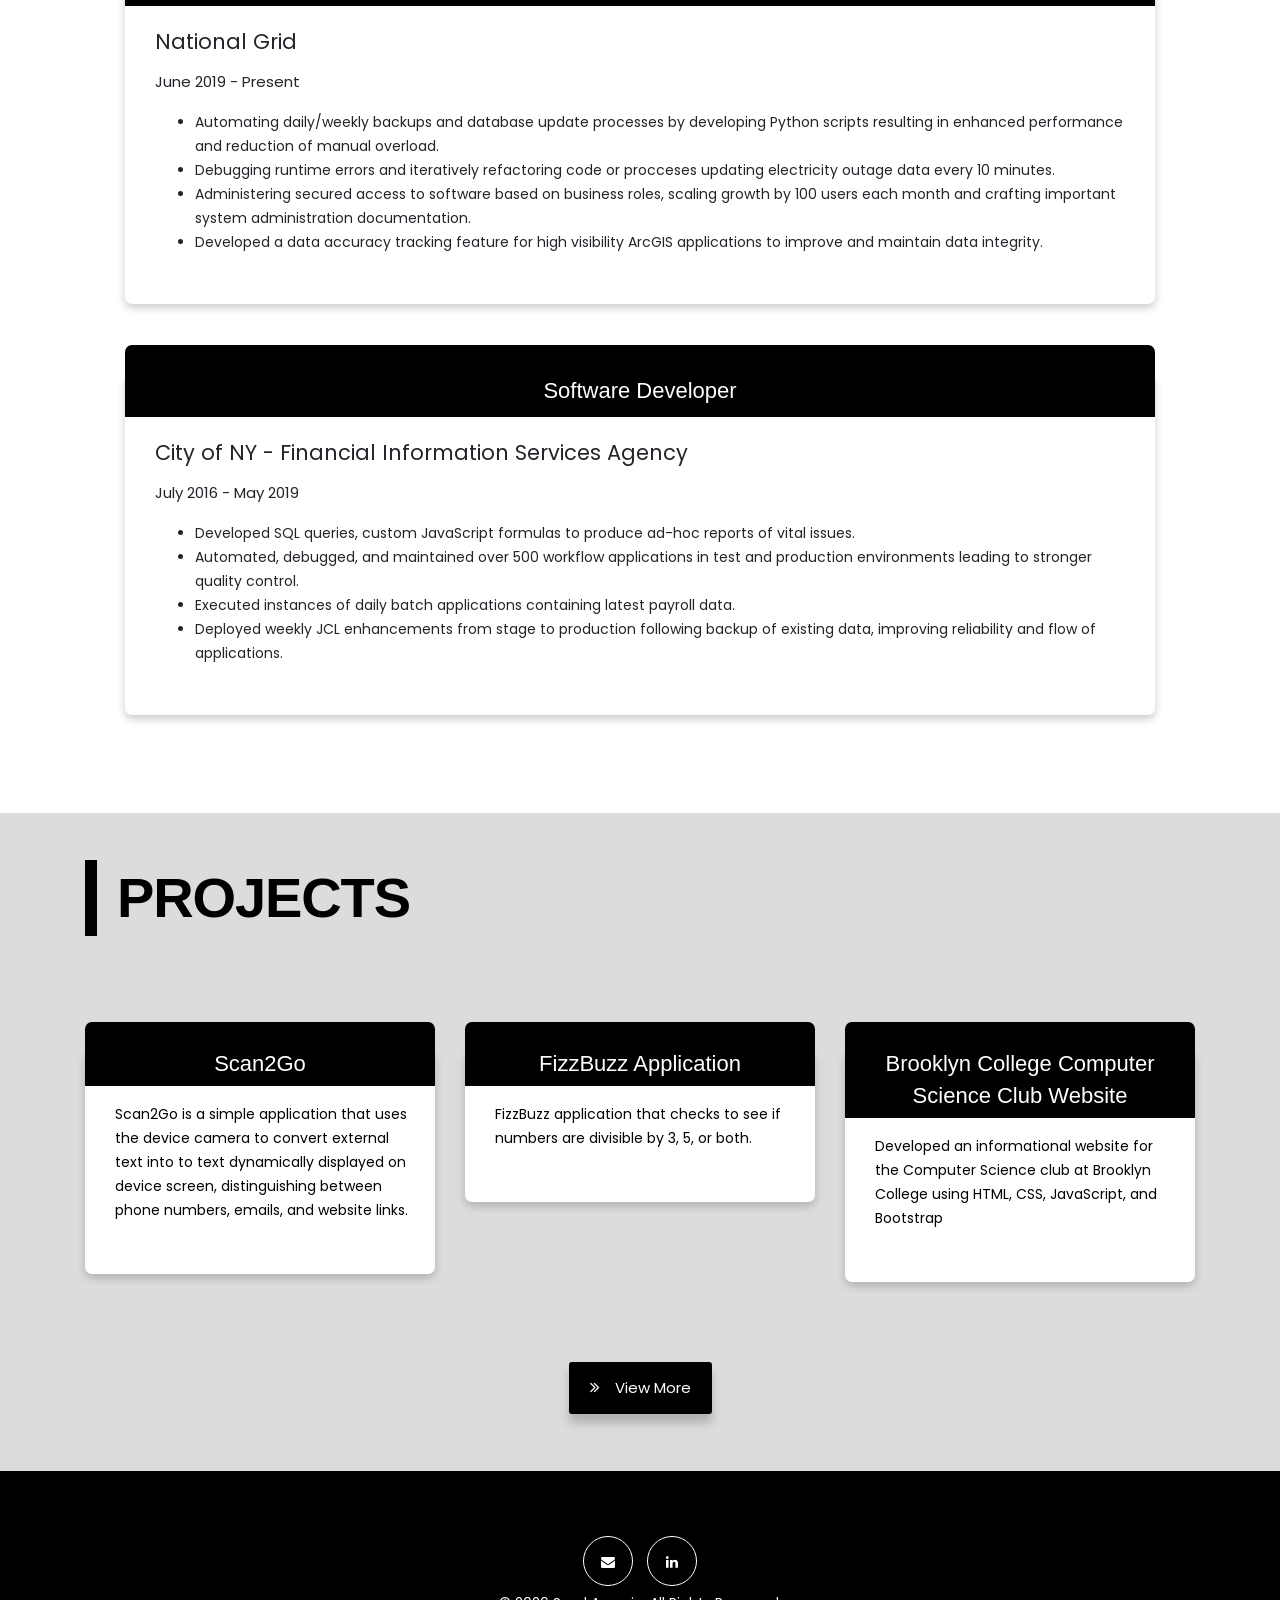
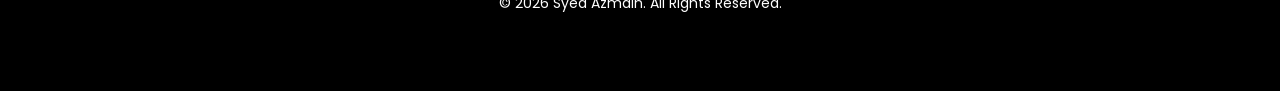
==== commit ef42fba3: "Added Resume file" ====
--- a/index.html
+++ b/index.html
@@ -72,7 +72,7 @@
                 <div id="abtparas" class="col">
                      <p class="abttext">Hi, my name is Syed & I'm a native New Yorker currently in Boston, Massachusetts shuttling between both cities, interested in front-end and backend development.</p>
 <p class="abttext">Outside of work, I enjoy discovering new dessert and food places, road trips, traveling, reading articles and being up to date on the latest and developing technologies!</p>
-<div class="abttext" id="dwnldresume"><a href="Syed_Resume.pdf" id="viewhyper"><button class="buttons" id="dwnldbutton"><i style="font-size:17px; padding-right: 15px;" id="viewi" class="fa">&#xf101;</i>My Resume</button></a></div>
+<div class="abttext" id="dwnldresume"><a href="Syed_Azmain_Resume.pdf" id="viewhyper"><button class="buttons" id="dwnldbutton"><i style="font-size:17px; padding-right: 15px;" id="viewi" class="fa">&#xf101;</i>My Resume</button></a></div>
                 </div>
            </div>
        </div>
@@ -205,7 +205,7 @@
   <footer>
     <div class="social container">
       <span class="socialcol" class="col">
-	     <a href="mailto:12syed17@gmail.com" class"emails"><i class="fa fa-envelope"></i></a>
+	     <a href="mailto:12syed17@gmail.com" class="emails"><i class="fa fa-envelope"></i></a>
        <a href="http://www.linkedin.com/in/syedazmain" class="linkedin"><i class="fa fa-linkedin"></i></a>
      </span>
      <p id="copyright">&#169; <span id="yearr"></span> Syed Azmain. All Rights Reserved.</p>
--- a/styles/main.css
+++ b/styles/main.css
@@ -212,7 +212,7 @@
 box-shadow: 10px 20px 35px rgba(0,0,0,0.25), 10px 20px 20px rgba(0,0,0,0.22);
 }
 .skillssection, .projectsection {
-  padding: 20px;
+  padding: 40px;
   padding-top: 90px;
   min-height: 500px;
   color: black;
